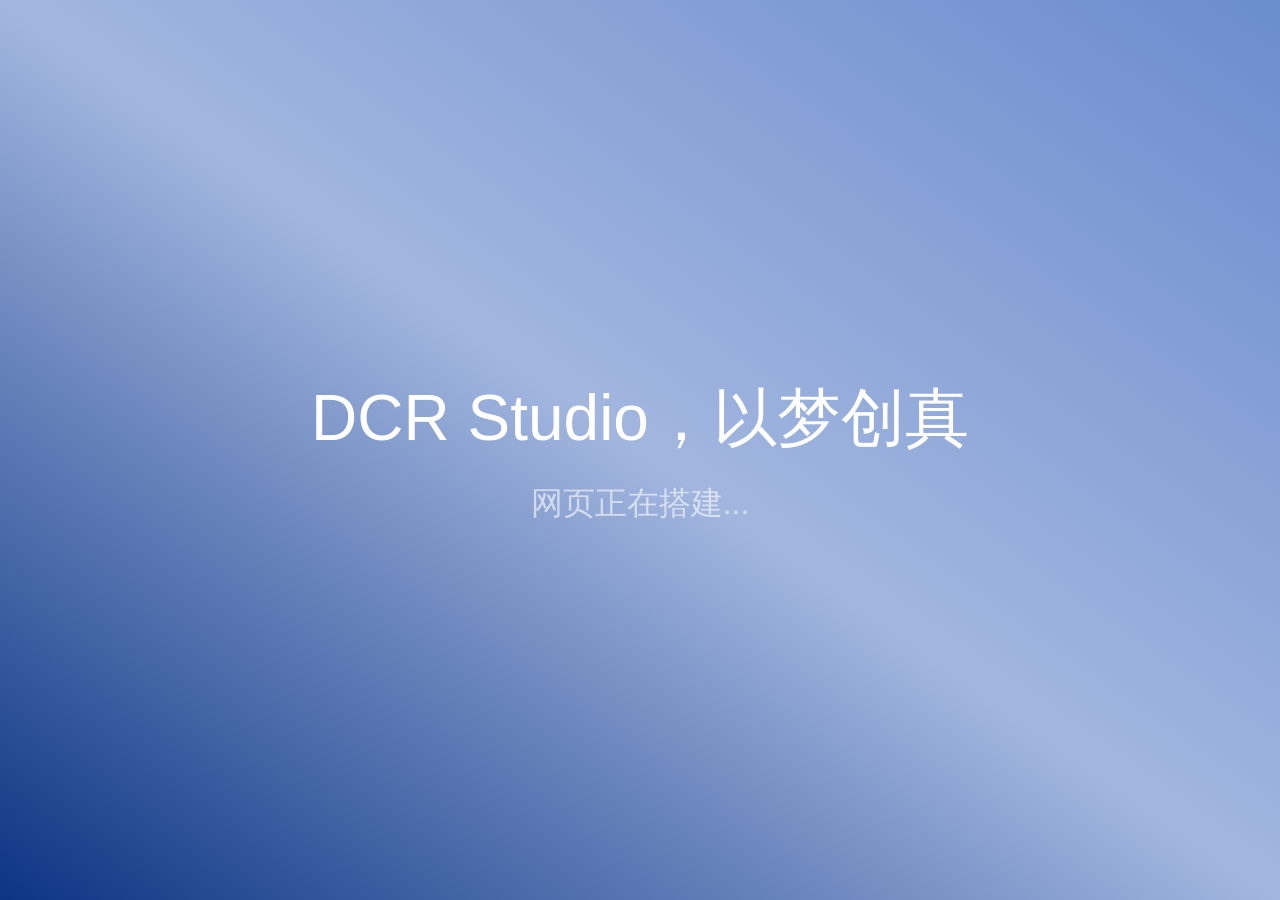
==== index.html @ bfe00c1b "[add] Initial Commit" ====
<!DOCTYPE html>
<html lang="zh-CN">
<head>
    <meta charset="UTF-8">
    <meta name="viewport" content="width=device-width, initial-scale=1.0">
    <title>DCR Studio</title>
    <link rel="stylesheet" href="./res/css/style.css">
</head>
<body>
    <div class="container">
        <span class="text">DCR Studio，以梦创真</span>
        <span class="subtext">网页正在搭建...</span>
    </div>
</body>
</html>
---- res/css/style.css ----
@font-face {
    font-family: 'ABH';
    src: url('../fonts/ABHT-B.otf') format('opentype');
}

@font-face {
    font-family: 'ABH-M';
    src: url('../fonts/ABTH-M.otf') format('opentype');
}

* {
    margin: 0;
    padding: 0;
    box-sizing: border-box;
}

html, body {
    width: 100%;
    height: 100%;
}

.container {
    width: 100%;
    height: 100vh;
    display: flex;
    flex-direction: column;
    justify-content: center;
    align-items: center;
    gap: 20px;
    background: linear-gradient(to top right, #0C3483,#A2B6DF,#6B8CCE);
}

.text {
    color: #FFFFFF;
    font-size: 64px;
    font-family: 'ABH', Arial, sans-serif;
}

.subtext {
  color: rgba(255, 255, 255, 0.6);
  font-size: 32px;
  font-family: "ABH-M", Arial, sans-serif;
}
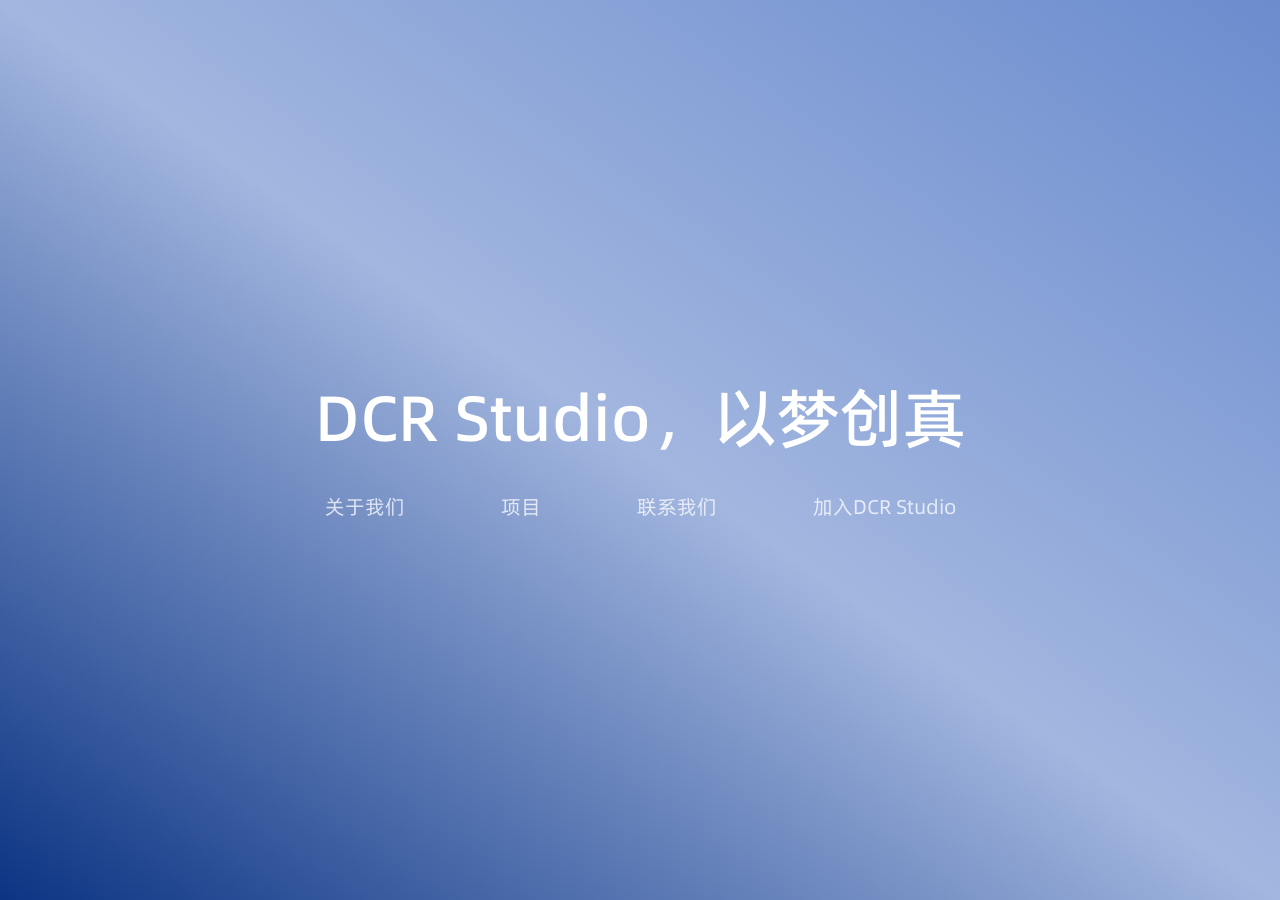
==== commit 9f8e8d1e: "[fix] modified fonts" ====
--- a/index.html
+++ b/index.html
@@ -4,12 +4,21 @@
     <meta charset="UTF-8">
     <meta name="viewport" content="width=device-width, initial-scale=1.0">
     <title>DCR Studio</title>
+    <link rel="stylesheet" href="./res/fonts/puhuiti-mid/result.css">
+    <link rel="stylesheet" href="./res/fonts/puhuiti-reg/result.css">
     <link rel="stylesheet" href="./res/css/style.css">
 </head>
 <body>
     <div class="container">
-        <span class="text">DCR Studio，以梦创真</span>
-        <span class="subtext">网页正在搭建...</span>
+        <div class="hero">
+            <span class="text">DCR Studio，以梦创真</span>
+            <div class="button-row" aria-label="站内导航">
+                <a href="#about" class="nav-button">关于我们</a>
+                <a href="#projects" class="nav-button">项目</a>
+                <a href="#contact" class="nav-button">联系我们</a>
+                <a href="#join" class="nav-button">加入DCR Studio</a>
+            </div>
+        </div>
     </div>
 </body>
 </html>
--- a/res/fonts/puhuiti-mid/result.css
+++ b/res/fonts/puhuiti-mid/result.css
@@ -0,0 +1,39 @@
+/* Generated By cn-font-split@7.6.6 https://www.npmjs.com/package/cn-font-split
+CreateTime: 2026-07-04T07:19:52.898+00:00;
+Macintosh en CopyrightNotice Copyright (c) 2020-2023 Alibaba (China) Co., Ltd. All rights reserved.
+Macintosh en FontFamilyName Alibaba PuHuiTi 3.0
+Macintosh en FontSubfamilyName 65 Medium
+Macintosh en UniqueFontID Hanyi Alibaba-PuHuiTi-3-65-Medium v3.01
+Macintosh en FullFontName Alibaba PuHuiTi 3 65 Medium
+Macintosh en VersionString Version 3.01
+Macintosh en PostScriptFontName AlibabaPuHuiTi_3_65_Medium
+Macintosh en Trademark Alibaba is a trademark of Alibaba Group Holding Limited.
+Macintosh en ManufacturerName Alibaba Design;Hanyi Fonts
+Macintosh en Description GB18030-2022 Level2
+Macintosh en TypographicFamilyName Alibaba PuHuiTi 3.0
+Macintosh en TypographicSubfamilyName 65 Medium
+Windows en CopyrightNotice Copyright © 2020-2023 Alibaba (China) Co., Ltd. All rights reserved.
+Windows en FontFamilyName Alibaba PuHuiTi 3.0 65 Medium
+Windows en FontSubfamilyName Regular
+Windows en UniqueFontID Hanyi Alibaba-PuHuiTi-3-65-Medium v3.01
+Windows en FullFontName Alibaba PuHuiTi 3 65 Medium 
+Windows en VersionString Version 3.01
+Windows en PostScriptFontName AlibabaPuHuiTi_3_65_Medium
+Windows en Trademark Alibaba is a trademark of Alibaba Group Holding Limited.
+Windows en ManufacturerName Alibaba Design;Hanyi Fonts
+Windows en DesignerName Alibaba Design
+Windows en Description GB18030-2022 Level2
+Windows en TypographicFamilyName Alibaba PuHuiTi 3.0
+Windows en TypographicSubfamilyName 65 Medium
+Windows zh CopyrightNotice © 2020-2023 阿里巴巴（中国）有限公司，版权所有
+Windows zh FontFamilyName 阿里巴巴普惠体 3.0 65 Medium
+Windows zh FontSubfamilyName Regular
+Windows zh FullFontName 阿里巴巴普惠体 3 65 Medium
+Windows zh Trademark 阿里巴巴、Alibaba是阿里巴巴集团在中国及其他国家或地区的商标或注册商标
+Windows zh ManufacturerName Alibaba Design；汉仪字库
+Windows zh Description GB18030-2022 实现级别2
+Windows zh TypographicFamilyName 阿里巴巴普惠体 3.0
+Windows zh TypographicSubfamilyName 65 Medium
+ */
+
+@font-face{font-family:"Alibaba PuHuiTi 3.0 65 Medium";src:local("Alibaba PuHuiTi 3.0 65 Medium"),url("./fe0da4c849c36a8dfc9201a2fbf87a91.woff2")format("woff2");font-style:normal;font-display:swap;font-weight:500;unicode-range:U+2CD0A,U+2CD8B,U+2CD8D,U+2CD8F-2CD90,U+2CD9F-2CDA0,U+2CDA8,U+2CDAD-2CDAE,U+2CDD5,U+2CE18,U+2CE1A,U+2CE23,U+2CE26,U+2CE2A,U+2CE7C,U+2CE88,U+2CE93;}@font-face{font-family:"Alibaba PuHuiTi 3.0 65 Medium";src:local("Alibaba PuHuiTi 3.0 65 Medium"),url("./f0ddeb15ff6d6e3dd3711c921fa8a365.woff2")format("woff2");font-style:normal;font-display:swap;font-weight:500;unicode-range:U+FE3B-FE40,U+FE49-FE4E,U+FE50-FE52,U+FE54-FE57,U+FE59-FE66,U+FE68-FE6B,U+20087,U+20089,U+200CC,U+20164,U+20676,U+20CD0,U+2139A,U+21413,U+215D7,U+2298F,U+235CB,U+23C97-23C98,U+23E23,U+241FE,U+249DB,U+24A7D,U+24AC9,U+25532,U+25562,U+255A8,U+25ED7,U+26221,U+2648D,U+26676,U+2677C,U+26B5C,U+26C21,U+27FF9,U+28408,U+28678,U+28695,U+287E0,U+28B49,U+28C47,U+28C4F,U+28C51,U+28C54,U+28E99,U+29F7E,U+29F83,U+29F8C,U+2A7DD,U+2A8FB,U+2A917,U+2AA30,U+2AA36,U+2AA58,U+2AFA2,U+2B127-2B128,U+2B137-2B138,U+2B1ED,U+2B300,U+2B363,U+2B36F,U+2B372,U+2B37D,U+2B404,U+2B410,U+2B413,U+2B461,U+2B4E7,U+2B4EF,U+2B4F6,U+2B4F9,U+2B50D-2B50E,U+2B536,U+2B5AE-2B5AF,U+2B5B3,U+2B5E7,U+2B5F4,U+2B61C-2B61D,U+2B626-2B628,U+2B62A,U+2B62C,U+2B695-2B696,U+2B6AD,U+2B6ED,U+2B7A9,U+2B7C5,U+2B7E6,U+2B7F9,U+2B7FC,U+2B806,U+2B80A,U+2B81C,U+2B8B8,U+2BAC7,U+2BB5F,U+2BB62,U+2BB7C,U+2BB83,U+2BC1B,U+2BD77,U+2BD87,U+2BDF7,U+2BE29,U+2C029-2C02A,U+2C0A9,U+2C0CA,U+2C1D5,U+2C1D9,U+2C1F9,U+2C27C,U+2C288,U+2C2A4,U+2C317,U+2C35B,U+2C361,U+2C364,U+2C488,U+2C494,U+2C497,U+2C542,U+2C613,U+2C618,U+2C621,U+2C629,U+2C62B-2C62D,U+2C62F,U+2C642,U+2C64A-2C64B,U+2C72C,U+2C72F,U+2C79F,U+2C7C1,U+2C7FD,U+2C8D9,U+2C8DE,U+2C8E1,U+2C8F3,U+2C907,U+2C90A,U+2C91D,U+2CA02,U+2CA0E,U+2CA7D,U+2CAA9,U+2CB29,U+2CB2D-2CB2E,U+2CB31,U+2CB38-2CB39,U+2CB3B,U+2CB3F,U+2CB41,U+2CB4A,U+2CB4E,U+2CB5A-2CB5B,U+2CB64,U+2CB69,U+2CB6C,U+2CB6F,U+2CB73,U+2CB76,U+2CB78,U+2CB7C,U+2CBB1,U+2CBBF-2CBC0,U+2CBCE,U+2CC56,U+2CC5F,U+2CCF5-2CCF6,U+2CCFD,U+2CCFF,U+2CD02-2CD03;}@font-face{font-family:"Alibaba PuHuiTi 3.0 65 Medium";src:local("Alibaba PuHuiTi 3.0 65 Medium"),url("./80f4eba93f5dee6e5efb33aa146539e7.woff2")format("woff2");font-style:normal;font-display:swap;font-weight:500;unicode-range:U+9EF6,U+9EF8,U+9EFA,U+9F00-9F08,U+9F0A,U+9F0C,U+9F0F,U+9F11-9F12,U+9F14-9F16,U+9F18,U+9F1A-9F1F,U+9F21,U+9F23-9F2B,U+9F2D-9F2E,U+9F30-9F33,U+9F35-9F36,U+9F38,U+9F3A,U+9F3C,U+9F3F-9F43,U+9F45-9F49,U+9F4C-9F4D,U+9F53,U+9F55-9F58,U+9F5A-9F5B,U+9F5D-9F5E,U+9F62-9F65,U+9F68-9F69,U+9F6B,U+9F6D-9F71,U+9F73-9F75,U+9F78-9F7E,U+9F81-9F82,U+9F8E-9F8F,U+9F91-9F93,U+9F96-9F98,U+9F9D-9F9E,U+9FA1-9FEF,U+FA0E-FA0F,U+FA11,U+FA13-FA14,U+FA1F,U+FA21,U+FA23-FA24,U+FA27-FA29,U+FE10-FE19,U+FE30-FE31,U+FE33-FE3A;}@font-face{font-family:"Alibaba PuHuiTi 3.0 65 Medium";src:local("Alibaba PuHuiTi 3.0 65 Medium"),url("./b30726be7192f937f1ca2a57c9c046e0.woff2")format("woff2");font-style:normal;font-display:swap;font-weight:500;unicode-range:U+9D90-9D92,U+9D94-9D97,U+9D99,U+9D9B-9DA4,U+9DA6-9DA8,U+9DAA-9DAE,U+9DB0-9DB3,U+9DB5-9DBA,U+9DBD-9DBF,U+9DC1,U+9DC3-9DD2,U+9DD4-9DD6,U+9DD8,U+9DDB-9DE4,U+9DE7-9DEE,U+9DF0-9DF1,U+9DF4-9DF7,U+9DFB-9E0B,U+9E0D-9E14,U+9E16-9E19,U+9E1C,U+9E24,U+9E27,U+9E2E,U+9E30,U+9E34,U+9E3B-9E3C,U+9E40,U+9E4D,U+9E50,U+9E52-9E54,U+9E56,U+9E59,U+9E5D,U+9E5F-9E62,U+9E65,U+9E6E-9E6F,U+9E72,U+9E74-9E78,U+9E7B,U+9E80-9E81,U+9E83-9E86,U+9E89-9E8A,U+9E8C-9E91,U+9E94-9E96,U+9E98-9E9C,U+9E9E,U+9EA0-9EA4,U+9EA7-9EA8,U+9EAA-9EB3,U+9EB5-9EB7,U+9EB9-9EBA,U+9EBF-9EC2,U+9EC5-9EC8,U+9ECA-9ECB,U+9ED0,U+9ED2-9ED3,U+9ED5-9ED7,U+9ED9-9EDA,U+9EE1,U+9EE3-9EE4,U+9EE6,U+9EEB-9EEE,U+9EF0-9EF1,U+9EF3,U+9EF5;}@font-face{font-family:"Alibaba PuHuiTi 3.0 65 Medium";src:local("Alibaba PuHuiTi 3.0 65 Medium"),url("./700228b8939da39b20bc80b5d2b4ac8d.woff2")format("woff2");font-style:normal;font-display:swap;font-weight:500;unicode-range:U+9C3D,U+9C3F-9C44,U+9C46-9C47,U+9C4A-9C51,U+9C53,U+9C55,U+9C59-9C5C,U+9C5E,U+9C60-9C66,U+9C68-9C6C,U+9C6E-9C76,U+9C79,U+9C7B,U+9C7D-9C7E,U+9C80,U+9C83-9C84,U+9C89-9C8A,U+9C8C,U+9C8F,U+9C93,U+9C96-9C99,U+9C9D,U+9CAA,U+9CAC,U+9CAF,U+9CB9,U+9CBE-9CC2,U+9CC8-9CC9,U+9CD1-9CD2,U+9CDA-9CDB,U+9CE0-9CE1,U+9CE3-9CE4,U+9CE6,U+9CE8,U+9CEA-9CF2,U+9CF5,U+9CF7-9D05,U+9D08,U+9D0A-9D14,U+9D16-9D1A,U+9D1C,U+9D1E,U+9D20-9D22,U+9D24-9D25,U+9D27,U+9D29-9D2E,U+9D31-9D3A,U+9D3C-9D3E,U+9D40-9D41,U+9D43-9D50,U+9D54-9D5B,U+9D5E-9D5F,U+9D62-9D69,U+9D6B,U+9D6D-9D6E,U+9D70-9D71,U+9D73-9D86,U+9D88,U+9D8A-9D8F;}@font-face{font-family:"Alibaba PuHuiTi 3.0 65 Medium";src:local("Alibaba PuHuiTi 3.0 65 Medium"),url("./4c2bf8b38216673ebd500a7e6fa5c6ea.woff2")format("woff2");font-style:normal;font-display:swap;font-weight:500;unicode-range:U+9B12,U+9B14-9B1E,U+9B20-9B21,U+9B24,U+9B26,U+9B28,U+9B2A-9B2D,U+9B30,U+9B33-9B3A,U+9B3D-9B40,U+9B46,U+9B4A-9B4C,U+9B50,U+9B52-9B53,U+9B55-9B57,U+9B59,U+9B5B-9B6E,U+9B70-9B73,U+9B75-9B76,U+9B78-9B80,U+9B82,U+9B84-9B8D,U+9B8F,U+9B93-9B99,U+9B9B-9B9D,U+9B9F-9BA9,U+9BAC,U+9BAF-9BBF,U+9BC2-9BC6,U+9BC8,U+9BCB-9BD3,U+9BD5,U+9BD8-9BDA,U+9BDC,U+9BDE-9BE0,U+9BE3,U+9BE5-9BE6,U+9BE9,U+9BEC-9BEF,U+9BF1-9BF3,U+9BF5-9BFC,U+9BFE,U+9C00-9C07,U+9C0A-9C0C,U+9C0E-9C11,U+9C14-9C1F,U+9C21-9C22,U+9C24,U+9C26-9C27,U+9C2A-9C2C,U+9C2E-9C30,U+9C34,U+9C36,U+9C38,U+9C3A,U+9C3C;}@font-face{font-family:"Alibaba PuHuiTi 3.0 65 Medium";src:local("Alibaba PuHuiTi 3.0 65 Medium"),url("./bccf6facd8a5192bc6c82842bdbefa71.woff2")format("woff2");font-style:normal;font-display:swap;font-weight:500;unicode-range:U+99B2,U+99B5-99C0,U+99C2-99CF,U+99D3,U+99D6-99D7,U+99DA,U+99DC,U+99DE,U+99E0-99E1,U+99E3-99EC,U+99EE-99F0,U+99F2-99FE,U+9A00,U+9A02-9A04,U+9A06-9A0C,U+9A10-9A15,U+9A17-9A18,U+9A1A-9A2A,U+9A2C,U+9A2F,U+9A31-9A35,U+9A39-9A3D,U+9A3F,U+9A46-9A49,U+9A4B-9A4C,U+9A4E,U+9A50-9A54,U+9A56,U+9A58-9A59,U+9A5C-9A5E,U+9A60-9A61,U+9A63,U+9A66-9A69,U+9A6B,U+9A72,U+9A83,U+9A89,U+9A8D-9A8E,U+9A94-9A95,U+9A99,U+9AA6,U+9AA9-9AAE,U+9AB2-9AB5,U+9AB9,U+9ABB,U+9ABD-9ABF,U+9AC3-9AC4,U+9AC6-9ACA,U+9ACD-9ACE,U+9AD0,U+9AD7,U+9AD9-9ADE,U+9AE0,U+9AE2-9AE5,U+9AE7-9AEA,U+9AEC,U+9AEE,U+9AF0-9AF8,U+9AFA,U+9AFC-9B02,U+9B04-9B07,U+9B09-9B0E,U+9B10-9B11;}@font-face{font-family:"Alibaba PuHuiTi 3.0 65 Medium";src:local("Alibaba PuHuiTi 3.0 65 Medium"),url("./15256eaf8ebf578d02d896df12a3e1bc.woff2")format("woff2");font-style:normal;font-display:swap;font-weight:500;unicode-range:U+9815-9816,U+9819-981B,U+981D-9820,U+9822-9823,U+9825,U+9827-982C,U+982E-982F,U+9831-9836,U+983A,U+983C-9845,U+9847-984B,U+9850-9852,U+9854-9857,U+985A,U+985C-985D,U+985F-9861,U+9863-9864,U+9866,U+9868-986A,U+986D-986E,U+9872,U+988B,U+988E,U+9892,U+9895,U+9899,U+98A3,U+98A9-98AD,U+98B0-98B5,U+98B7-98BB,U+98BD-98C3,U+98C5,U+98C7,U+98C9-98CD,U+98CF-98D0,U+98D4,U+98D6-98D7,U+98DC-98DD,U+98E1,U+98E3-98E6,U+98EC,U+98EE,U+98F0-98F1,U+98F3,U+98F5-98FB,U+98FF-9902,U+9904,U+9906-9907,U+990B,U+990E-990F,U+9914-9917,U+9919,U+991C-991D,U+991F-9920,U+9922-9927,U+9929-992D,U+992F-9930,U+9932,U+9934-9936,U+9938-993B,U+993D,U+9940-9942,U+9944,U+9946-9947,U+994D-9951,U+9953,U+9956,U+9958-995B,U+995D,U+995F-9961,U+9964,U+9966,U+9973,U+9978-9979,U+997B,U+997E,U+9982-9983,U+9989,U+998C,U+998E,U+999A-99A4,U+99A6-99A7,U+99A9-99AB,U+99AF-99B0;}@font-face{font-family:"Alibaba PuHuiTi 3.0 65 Medium";src:local("Alibaba PuHuiTi 3.0 65 Medium"),url("./ad28e42911093963da45f993711d81bd.woff2")format("woff2");font-style:normal;font-display:swap;font-weight:500;unicode-range:U+96B5,U+96B7,U+96BA-96BB,U+96BF,U+96C2-96C3,U+96C8,U+96CA,U+96D0-96D1,U+96D3-96D4,U+96D7-96D8,U+96DA,U+96DD,U+96DF,U+96E1,U+96E4-96E7,U+96EB-96EE,U+96F0-96F1,U+96F4-96F5,U+96F8,U+96FA,U+96FC-96FD,U+96FF,U+9702-9703,U+9705,U+970A-970C,U+9710-9712,U+9714-9715,U+9717-971B,U+971D,U+971F-9726,U+9728-9729,U+972B-972C,U+972E-972F,U+9731,U+9733-9737,U+973A-973C,U+973F-9741,U+9743,U+9745-9747,U+9749-9751,U+9754-9755,U+9757-9758,U+975D,U+975F,U+9763-9764,U+9767,U+976A-9772,U+9775,U+9777-977B,U+977D-9784,U+9786-978A,U+978C,U+978E,U+9790,U+9793,U+9795-9797,U+9799-979C,U+979E-979F,U+97A1-97A2,U+97A4-97AA,U+97AC,U+97AE,U+97B0-97B1,U+97B3,U+97B5-97BC,U+97BE-97C2,U+97C4-97C8,U+97CA,U+97CD-97D2,U+97D4-97D8,U+97DA-97DB,U+97DF-97E5,U+97E8,U+97EE-97F2,U+97F4,U+97F7-97FA,U+97FC-97FE,U+9800,U+9804,U+9809,U+980B,U+980D,U+9814;}@font-face{font-family:"Alibaba PuHuiTi 3.0 65 Medium";src:local("Alibaba PuHuiTi 3.0 65 Medium"),url("./a2f093672e6bde3fd5c14dec6f78433b.woff2")format("woff2");font-style:normal;font-display:swap;font-weight:500;unicode-range:U+944B,U+944D-9450,U+9452-9453,U+9455-945F,U+9461-9462,U+9464,U+9466-946A,U+946C,U+946E-946F,U+9471,U+9473-9476,U+9478,U+947A-947B,U+9480,U+9482-9484,U+9491,U+9496,U+9498,U+94C7,U+94CF,U+94D3-94D4,U+94DA,U+94E6,U+94FB,U+951C,U+9520,U+9527,U+9533,U+953D,U+9543,U+9548,U+954B,U+9555,U+955A,U+9560,U+956E,U+9574-9575,U+9578-957E,U+9581,U+9584-9585,U+9587-9588,U+958A,U+958D,U+9590-9591,U+9595-9597,U+9599-95A0,U+95A2,U+95A4,U+95A6-95A7,U+95AA,U+95AE-95B0,U+95B2-95B5,U+95B7-95B8,U+95BA,U+95C0-95C2,U+95C4-95C7,U+95C9,U+95CD-95CF,U+95D1-95D3,U+95D7-95DB,U+95DD,U+95DF-95E0,U+95E3-95E4,U+95E6-95E7,U+95EC,U+95FF,U+9607,U+9613,U+9618,U+961B,U+961E,U+9620,U+9623-9629,U+962B-962D,U+962F-9630,U+9637-963A,U+963E,U+9641,U+9643,U+964A,U+964E-964F,U+9651-9653,U+9656-9657,U+9659-965A,U+965C,U+965E,U+9660,U+9665-9666,U+966B,U+966D-966F,U+9671,U+9679-967C,U+967E-9684,U+9687,U+968C,U+9691-9693,U+9696,U+969A,U+969D-96A6,U+96A9,U+96AB-96AF,U+96B2;}@font-face{font-family:"Alibaba PuHuiTi 3.0 65 Medium";src:local("Alibaba PuHuiTi 3.0 65 Medium"),url("./c297d212a8bdabe43c3b5e2e0e3ef943.woff2")format("woff2");font-style:normal;font-display:swap;font-weight:500;unicode-range:U+9311,U+9313-9314,U+9316-9317,U+931C-931E,U+9321,U+9323-9325,U+9327,U+9329-932A,U+932C-932D,U+9330-9332,U+9334-9337,U+9339-933D,U+933F,U+9342,U+9344-9345,U+9348-934A,U+934C,U+934E-9353,U+9355-9357,U+9359-935A,U+935C-9363,U+9366-9368,U+936B,U+936D-936F,U+9371-9374,U+9377-9379,U+937B-937D,U+937F-9381,U+9383,U+9385-9386,U+9388-9389,U+938B-938E,U+9390-9395,U+9397,U+9399-93A1,U+93A4-93A5,U+93A8,U+93AB,U+93AD,U+93AF,U+93B1-93B2,U+93B4,U+93B6-93BE,U+93C0-93C2,U+93C4-93C6,U+93C9,U+93CB,U+93CE-93D0,U+93D2-93D5,U+93D9-93DB,U+93E0,U+93E3,U+93E5-93E7,U+93E9-93F4,U+93F6,U+93F8,U+93FA-93FC,U+93FE-9402,U+9404-940A,U+940C-940F,U+9411,U+9415-9418,U+941A-941F,U+9421-9425,U+9429-942A,U+942C-942D,U+942F-9431,U+9434,U+9436-9437,U+9439,U+943B-943D,U+9440-9443,U+9445-9449;}@font-face{font-family:"Alibaba PuHuiTi 3.0 65 Medium";src:local("Alibaba PuHuiTi 3.0 65 Medium"),url("./5f0deec2e1d921a8b9c79744a1ee9a29.woff2")format("woff2");font-style:normal;font-display:swap;font-weight:500;unicode-range:U+91B7-91B9,U+91BB-91BF,U+91C2,U+91C4,U+91C6,U+91C8,U+91D6,U+91DA-91DB,U+91DE-91E2,U+91E5-91E6,U+91E8,U+91EA-91F4,U+91F6,U+91F8,U+91FB-91FF,U+9202-9203,U+9205-9207,U+920A-920C,U+920E-920F,U+9212-9213,U+9216-921D,U+921F-9222,U+9224,U+9228-922D,U+922F,U+9231-9232,U+9235-9236,U+923B-923C,U+9241-9244,U+9246-9247,U+924A-924C,U+924E-9250,U+9252-9254,U+9256,U+9258-9259,U+925C-925D,U+925F-9261,U+9263,U+9265,U+9267-926B,U+926E-9273,U+9275-9277,U+9279,U+927C-927E,U+9281-9282,U+9284,U+9286-928D,U+928F-9290,U+9292,U+9294-9295,U+9297,U+9299,U+929B,U+929D-929F,U+92A1-92A2,U+92A4,U+92A7,U+92AD,U+92AF-92B0,U+92B2,U+92B4-92B6,U+92B8-92BA,U+92BD-92C0,U+92C2,U+92C4,U+92C6,U+92C9-92CB,U+92CD-92CE,U+92D0-92D1,U+92D3-92DC,U+92DE,U+92E0-92E2,U+92E7,U+92E9,U+92EB-92ED,U+92F2-92F5,U+92F7,U+92F9-92FB,U+92FD-9300,U+9302-9303,U+9305,U+9309-930F;}@font-face{font-family:"Alibaba PuHuiTi 3.0 65 Medium";src:local("Alibaba PuHuiTi 3.0 65 Medium"),url("./07b52f41963afe61d3e4b91c76cf8fad.woff2")format("woff2");font-style:normal;font-display:swap;font-weight:500;unicode-range:U+9007-9008,U+900C,U+900E,U+9013,U+9018,U+901C,U+9024-9025,U+9027-902C,U+9030-9031,U+9033-9034,U+9037,U+9039-903A,U+903D,U+903F-9040,U+9043,U+9045-9046,U+9048-9049,U+904C,U+9056,U+905A,U+905D,U+905F,U+9061,U+9064,U+9066-9067,U+906A-906C,U+906F-9071,U+9073,U+9076,U+9079,U+907B,U+907E,U+9085-9086,U+9089,U+908C-908E,U+9092,U+9094,U+9096,U+9098,U+909A,U+909C,U+909E-90A0,U+90A4-90A5,U+90A7-90A9,U+90AB,U+90AD,U+90B2,U+90B7,U+90BC-90BD,U+90BF-90C0,U+90C2-90C3,U+90C6,U+90C8-90C9,U+90CB-90CD,U+90D2,U+90D4-90D6,U+90D8-90DA,U+90DE,U+90E0,U+90E3-90E5,U+90E9-90EA,U+90EC,U+90EE,U+90F0-90F3,U+90F6-90F7,U+90F9-90FC,U+90FF-9101,U+9103,U+9105,U+9107-9108,U+910A-9111,U+9113,U+9115,U+9117-9118,U+911A-911D,U+911F-9121,U+9124-9126,U+9128-912C,U+912E,U+9133,U+9135,U+9137-9138,U+913B-9142,U+9144-9145,U+9147,U+9151,U+9153-9156,U+9158-9159,U+915B-915C,U+915F-9160,U+9166-9168,U+916B,U+916D,U+9173,U+917A-917C,U+9180-9182,U+9184,U+9186,U+9188,U+918A,U+918E-918F,U+9193-9199,U+919D,U+919F-91A1,U+91A4-91A9,U+91B0-91B3,U+91B6;}@font-face{font-family:"Alibaba PuHuiTi 3.0 65 Medium";src:local("Alibaba PuHuiTi 3.0 65 Medium"),url("./82ab59eb292a697f70346bb8cf2c2596.woff2")format("woff2");font-style:normal;font-display:swap;font-weight:500;unicode-range:U+8E6B,U+8E6E,U+8E71,U+8E73,U+8E75,U+8E77-8E79,U+8E7B,U+8E7D-8E7E,U+8E80,U+8E82-8E84,U+8E86,U+8E88,U+8E8C,U+8E8E,U+8E96-8E99,U+8E9B,U+8E9D,U+8E9F-8EA0,U+8EA2-8EA4,U+8EA7-8EA9,U+8EAD-8EAE,U+8EB0-8EB1,U+8EB3-8EB9,U+8EBB-8EBF,U+8EC1-8EC9,U+8ECF-8ED1,U+8ED3,U+8ED5-8EDA,U+8EDC-8EDE,U+8EE0-8EE3,U+8EE5-8EEA,U+8EEC-8EF1,U+8EF3-8EF7,U+8EFD,U+8EFF-8F02,U+8F04,U+8F06,U+8F08,U+8F0B-8F11,U+8F13,U+8F16-8F1A,U+8F20-8F24,U+8F27-8F28,U+8F2B-8F2E,U+8F30-8F32,U+8F34-8F37,U+8F39-8F3A,U+8F3C-8F3D,U+8F40-8F41,U+8F43,U+8F47-8F48,U+8F4A-8F4C,U+8F4F-8F53,U+8F55-8F5E,U+8F60,U+8F63,U+8F65,U+8F6A,U+8F80,U+8F8C,U+8F92,U+8F9D,U+8FA0-8FA2,U+8FA4-8FA5,U+8FA7,U+8FAA,U+8FAC,U+8FB3-8FB5,U+8FB7-8FB8,U+8FBA-8FBC,U+8FBF-8FC0,U+8FC3,U+8FC6,U+8FC9-8FCD,U+8FCF,U+8FD2,U+8FD6-8FD7,U+8FDA,U+8FE0-8FE1,U+8FE3,U+8FE7,U+8FEC,U+8FEF,U+8FF1-8FF2,U+8FF4-8FF6,U+8FFA-8FFC,U+8FFE-8FFF;}@font-face{font-family:"Alibaba PuHuiTi 3.0 65 Medium";src:local("Alibaba PuHuiTi 3.0 65 Medium"),url("./004e72b5d0db8b5d825c6520e001409b.woff2")format("woff2");font-style:normal;font-display:swap;font-weight:500;unicode-range:U+8CCB-8CD0,U+8CD4,U+8CD6-8CD9,U+8CDB,U+8CDD,U+8CDF,U+8CE5,U+8CE8-8CE9,U+8CEB,U+8CEE-8CF3,U+8CF5-8CF9,U+8CFF-8D03,U+8D06-8D07,U+8D09,U+8D0B-8D0C,U+8D0E,U+8D11-8D12,U+8D14-8D15,U+8D18-8D1A,U+8D1C,U+8D20,U+8D51-8D52,U+8D57,U+8D5F,U+8D65,U+8D68-8D6A,U+8D6C,U+8D6E-8D6F,U+8D71-8D72,U+8D78-8D80,U+8D82-8D83,U+8D86-8D89,U+8D8C-8D90,U+8D92-8D93,U+8D96-8D98,U+8D9A-8D9E,U+8DA0-8DA2,U+8DA4-8DA7,U+8DA9-8DB0,U+8DB6-8DB7,U+8DB9,U+8DBB,U+8DBD,U+8DC0-8DC2,U+8DC5,U+8DC7-8DCA,U+8DCD,U+8DD0,U+8DD2-8DD5,U+8DD8-8DD9,U+8DDC,U+8DE0,U+8DE2,U+8DE5-8DE7,U+8DE9,U+8DED-8DEE,U+8DF0-8DF2,U+8DF4,U+8DF6,U+8DFC,U+8DFE-8E04,U+8E06-8E08,U+8E0B,U+8E0D-8E0E,U+8E11-8E13,U+8E15-8E1C,U+8E20-8E21,U+8E24-8E28,U+8E2B,U+8E2D,U+8E30,U+8E32-8E34,U+8E36-8E38,U+8E3B-8E3C,U+8E3E-8E3F,U+8E43,U+8E45-8E46,U+8E4D-8E50,U+8E53-8E54,U+8E56-8E58,U+8E5A-8E5F,U+8E61-8E62,U+8E65,U+8E67-8E68,U+8E6A;}@font-face{font-family:"Alibaba PuHuiTi 3.0 65 Medium";src:local("Alibaba PuHuiTi 3.0 65 Medium"),url("./c6db850c72cd901e59278420807057a7.woff2")format("woff2");font-style:normal;font-display:swap;font-weight:500;unicode-range:U+8AF2,U+8AF4-8AF5,U+8AF9,U+8AFB,U+8AFD,U+8AFF,U+8B03,U+8B06,U+8B08-8B09,U+8B0B-8B0D,U+8B0F,U+8B11-8B13,U+8B15,U+8B18,U+8B1A,U+8B1C,U+8B1E-8B1F,U+8B21-8B25,U+8B27,U+8B29-8B2A,U+8B2D-8B32,U+8B34-8B38,U+8B3A-8B3D,U+8B3F-8B40,U+8B42-8B48,U+8B4A-8B4D,U+8B50-8B55,U+8B57,U+8B5B,U+8B5D-8B65,U+8B67-8B6A,U+8B6D-8B6E,U+8B71-8B73,U+8B75-8B76,U+8B78-8B7C,U+8B7F,U+8B81-8B89,U+8B8B-8B8D,U+8B8F-8B91,U+8B94,U+8B97-8B9B,U+8B9D,U+8B9F,U+8BAC,U+8BB1,U+8BBB,U+8BC7,U+8BD0,U+8BEA,U+8C09,U+8C1E,U+8C38-8C40,U+8C42-8C45,U+8C4A-8C4B,U+8C4D,U+8C4F,U+8C51-8C53,U+8C56-8C59,U+8C5B-8C60,U+8C63-8C69,U+8C6D-8C72,U+8C74-8C77,U+8C7B-8C81,U+8C83-8C84,U+8C86-8C88,U+8C8B,U+8C8D-8C92,U+8C95-8C97,U+8C99-8C9C,U+8C9F,U+8CA3-8CA6,U+8CAD-8CAE,U+8CB1,U+8CB5,U+8CB9,U+8CBE,U+8CC6,U+8CC9;}@font-face{font-family:"Alibaba PuHuiTi 3.0 65 Medium";src:local("Alibaba PuHuiTi 3.0 65 Medium"),url("./7ecd654fc406ca02968a29cd348d6eb9.woff2")format("woff2");font-style:normal;font-display:swap;font-weight:500;unicode-range:U+8988-898A,U+898C-898E,U+8990-8992,U+8994-8995,U+8997,U+8999-89A0,U+89A2-89A5,U+89A7-89A9,U+89AB,U+89AD-89AE,U+89B0-89B1,U+89B3-89B6,U+89B8-89B9,U+89BB-89BC,U+89BE,U+89C3,U+89CD,U+89D3-89D5,U+89D7-89D9,U+89DB,U+89DD,U+89DF-89E2,U+89E4,U+89E7-89EA,U+89EC-89EE,U+89F0-89F2,U+89F5,U+89F7,U+89F9-89FF,U+8A04-8A06,U+8A09,U+8A0B,U+8A0D,U+8A0F,U+8A11-8A12,U+8A14,U+8A19-8A1A,U+8A1C,U+8A1E,U+8A20-8A22,U+8A24,U+8A26-8A29,U+8A2B-8A2C,U+8A2E-8A30,U+8A32-8A33,U+8A35,U+8A37-8A39,U+8A3B-8A3D,U+8A3F-8A40,U+8A42-8A45,U+8A47,U+8A49-8A4D,U+8A4F,U+8A51,U+8A53,U+8A56-8A57,U+8A59-8A5A,U+8A5C-8A5D,U+8A5F,U+8A64-8A65,U+8A67-8A68,U+8A6A,U+8A6F,U+8A74,U+8A76-8A78,U+8A7A-8A7B,U+8A7D-8A7E,U+8A80-8A83,U+8A88,U+8A8B-8A8C,U+8A8E-8A90,U+8A94,U+8A96-8A97,U+8A99,U+8A9B-8A9D,U+8A9F,U+8AA2,U+8AA7,U+8AA9,U+8AAB-8AAF,U+8AB1,U+8AB3-8AB5,U+8AB7-8AB8,U+8ABA-8ABB,U+8ABD-8ABE,U+8AC0-8AC1,U+8AC3,U+8AC5-8AC6,U+8AC8,U+8ACA,U+8ACC,U+8ACE,U+8AD0,U+8AD3-8AD5,U+8AD8-8ADA,U+8ADD,U+8ADF-8AE0,U+8AE3,U+8AE5,U+8AE8-8AEA,U+8AEC,U+8AEF-8AF0;}@font-face{font-family:"Alibaba PuHuiTi 3.0 65 Medium";src:local("Alibaba PuHuiTi 3.0 65 Medium"),url("./338e507f1d2087f821d83a7b473be398.woff2")format("woff2");font-style:normal;font-display:swap;font-weight:500;unicode-range:U+884E-8852,U+8855-8856,U+8858,U+885A,U+885C,U+885E-8860,U+8866-8867,U+886A,U+886D,U+886F,U+8871,U+8873-8876,U+8878-887C,U+8880,U+8883,U+8886-8887,U+8889-888A,U+888C,U+888E-8891,U+8893-8895,U+8897-889B,U+889D,U+889F-88A1,U+88A3,U+88A5-88AA,U+88AC,U+88AE-88B0,U+88B2-88B6,U+88B8-88BB,U+88BD-88C0,U+88C3-88C4,U+88C7-88C8,U+88CA-88CD,U+88D0-88D1,U+88D3,U+88D6-88D7,U+88DA-88DB,U+88DE,U+88E0-88E1,U+88E6-88E7,U+88E9-88EF,U+88F2,U+88F5-88F7,U+88FA-88FB,U+88FD,U+88FF-8901,U+8903-8909,U+890B-890F,U+8911,U+8914-8918,U+891C-8920,U+8922-8924,U+8926-8929,U+892C-892F,U+8931,U+8935,U+8937,U+8939-893A,U+893C-8940,U+8942-8943,U+8945-8948,U+894A-8955,U+8957-895C,U+8961-8963,U+8965,U+8967-8969,U+896B-896E,U+8970-8971,U+8973-897A,U+897C-897E,U+8980,U+8982,U+8984-8985,U+8987;}@font-face{font-family:"Alibaba PuHuiTi 3.0 65 Medium";src:local("Alibaba PuHuiTi 3.0 65 Medium"),url("./e587e6c934f93f7d8ecf9c4346c1515b.woff2")format("woff2");font-style:normal;font-display:swap;font-weight:500;unicode-range:U+86FD,U+86FF,U+8701,U+8704-8705,U+870B-870C,U+870E-8711,U+8714,U+8716,U+8719,U+871B,U+871D,U+871F-8720,U+8724,U+8726-8728,U+872A-872D,U+872F-8730,U+8732-8733,U+8735-8736,U+8738-873A,U+873C-873D,U+8740-8746,U+874A-874B,U+874D,U+874F-8752,U+8754,U+8756,U+8758,U+875A-875E,U+8761-8762,U+8767,U+8769-876D,U+876F,U+8771-8773,U+8775,U+8777,U+8779-877A,U+877F-8781,U+8786-8787,U+8789-878A,U+878C,U+878E-8792,U+8794-8796,U+8798-879D,U+87A0-87A1,U+87A3-87A7,U+87A9-87AA,U+87AE,U+87B0-87B2,U+87B4,U+87B6-87B9,U+87BC,U+87BE-87BF,U+87C1-87C3,U+87C5,U+87C7,U+87C9,U+87CC-87CD,U+87CF-87D0,U+87D4-87DA,U+87DC-87DF,U+87E1-87E2,U+87E4,U+87E6-87E9,U+87EB,U+87ED,U+87F0-87F1,U+87F3-87F5,U+87F7-87F8,U+87FA,U+87FC-87FD,U+87FF-8802,U+8804,U+8807-8809,U+880B-880C,U+880E-880F,U+8812,U+8817-881A,U+881C-881E,U+8820,U+8824-8830,U+8833-8835,U+8837-8838,U+883A,U+883D-883F,U+8841-8843,U+8847-884B;}@font-face{font-family:"Alibaba PuHuiTi 3.0 65 Medium";src:local("Alibaba PuHuiTi 3.0 65 Medium"),url("./df754969ebf6edff8c6716e4be1500c1.woff2")format("woff2");font-style:normal;font-display:swap;font-weight:500;unicode-range:U+85B4-85B6,U+85B8,U+85BB-85C0,U+85C2-85C8,U+85CA-85CC,U+85D1-85D2,U+85D4,U+85D6-85DB,U+85DE-85E3,U+85E6-85E8,U+85EB-85F5,U+85F7-85F8,U+85FC-85FE,U+8600-8603,U+8608-8609,U+860C-8610,U+8612-8615,U+8617-8619,U+861B-861D,U+861F-8621,U+8623-8626,U+8628,U+862A-862C,U+862E-8637,U+8639,U+863B,U+863D-863E,U+8640-864C,U+8652-8653,U+8656-8659,U+865D,U+8660-8661,U+8663-8666,U+8668-866A,U+866D,U+8670,U+8672-8678,U+8683-8689,U+868E-8692,U+8694,U+8696-869B,U+869E-86A2,U+86A5-86A6,U+86AB,U+86AD-86AE,U+86B2-86B3,U+86B7-86B9,U+86BB-86BF,U+86C1-86C3,U+86C5,U+86C8,U+86CC-86CD,U+86D2-86D3,U+86D5-86D7,U+86DA,U+86DC-86DD,U+86E0-86E3,U+86E5-86E8,U+86EA-86EC,U+86EF,U+86F5-86F7,U+86FC;}@font-face{font-family:"Alibaba PuHuiTi 3.0 65 Medium";src:local("Alibaba PuHuiTi 3.0 65 Medium"),url("./03cd67f683e1d94a5c74b9b8d8b7f791.woff2")format("woff2");font-style:normal;font-display:swap;font-weight:500;unicode-range:U+846A,U+846E-8470,U+8472,U+8474,U+8479,U+847B-8481,U+8483-8486,U+848A,U+848D,U+848F-8493,U+8495-8496,U+8498,U+849A-849B,U+849D,U+849F-84A0,U+84A2-84AE,U+84B0-84B1,U+84B3,U+84B5-84B7,U+84BB,U+84BE,U+84C2-84C3,U+84C5-84C8,U+84CC,U+84CE-84CF,U+84D2,U+84D4-84D5,U+84D7-84DC,U+84DE,U+84E1-84E2,U+84E4,U+84E7-84EB,U+84ED,U+84F1-84F3,U+84F5-84FB,U+84FE,U+8500-850B,U+850D-8510,U+8512,U+8514-8516,U+8518-8519,U+851B-851D,U+8520,U+8522,U+8524,U+8527-852A,U+852E-8536,U+853E-8540,U+8542,U+8544-8545,U+8547,U+854B-854D,U+854F-8551,U+8553-8554,U+8557,U+855A-855D,U+855F-8561,U+8563,U+8565-8567,U+856B-856C,U+856E-8571,U+8573,U+8575-8576,U+8578,U+857C-857D,U+857F-8583,U+8586,U+8589,U+858B,U+858D-858E,U+8590-8593,U+8595-859A,U+859D-859E,U+85A0-85A3,U+85A5,U+85A7,U+85AB-85AD,U+85B1-85B3;}@font-face{font-family:"Alibaba PuHuiTi 3.0 65 Medium";src:local("Alibaba PuHuiTi 3.0 65 Medium"),url("./6016b81a6005b5151521ca1fcf99fd39.woff2")format("woff2");font-style:normal;font-display:swap;font-weight:500;unicode-range:U+82EE,U+82F0,U+82F2-82F3,U+82F5-82F6,U+82F8,U+82FA,U+82FC-8300,U+830A-830B,U+830D,U+8310,U+8312-8313,U+8316,U+8318-8319,U+831D-8326,U+8329-832A,U+832E,U+8330,U+8337,U+833B,U+833D-833F,U+8341-8342,U+8344-8345,U+8348,U+834B-834E,U+8353,U+8355-8359,U+835D,U+8362,U+8370-8376,U+8379-837A,U+837E-8384,U+8387-8388,U+838B-838D,U+838F-8391,U+8394-8395,U+8397,U+8399-839A,U+839D,U+839F,U+83A1,U+83A3-83A6,U+83AC-83AF,U+83B5,U+83BB,U+83BE-83BF,U+83C2-83C4,U+83C6,U+83C8-83C9,U+83CB,U+83CD-83CE,U+83D0-83D3,U+83D5,U+83D7,U+83D9-83DB,U+83DE,U+83E2-83E4,U+83E6-83E8,U+83EB-83EE,U+83F3-83F7,U+83FA-83FC,U+83FE-8400,U+8402,U+8405,U+8408-8409,U+8410,U+8412-8417,U+8419-841B,U+841E-8423,U+8429-842B,U+842D-8430,U+8432-8434,U+8436-8437,U+8439-843B,U+843E-8445,U+8447-8448,U+844A-8450,U+8453-8456,U+8458,U+845D-8460,U+8462,U+8465,U+8467-8468;}@font-face{font-family:"Alibaba PuHuiTi 3.0 65 Medium";src:local("Alibaba PuHuiTi 3.0 65 Medium"),url("./fdcbea03ed66c2818d6c7d195b97074e.woff2")format("woff2");font-style:normal;font-display:swap;font-weight:500;unicode-range:U+814D,U+814F,U+8152,U+8157-8158,U+815B-815F,U+8162-8164,U+8168,U+816A,U+816C,U+816F,U+8172,U+8175-8177,U+8181,U+8184-8187,U+8189,U+818B-818E,U+8190,U+8192-8197,U+8199,U+819E-819F,U+81A1-81A2,U+81A4-81A5,U+81A7,U+81AB-81B2,U+81B4-81B9,U+81BC,U+81C4-81C5,U+81C7-81C8,U+81CB,U+81CE,U+81D0-81D7,U+81D9,U+81DB-81DF,U+81E1-81E2,U+81E4,U+81E6,U+81E9,U+81EB,U+81EE-81F2,U+81F5-81F9,U+81FD,U+81FF,U+8203,U+820B,U+820E-820F,U+8211,U+8213,U+8215-821A,U+821D,U+8220,U+8224-8227,U+8229,U+822E,U+8232,U+823A,U+823C-823D,U+823F-8243,U+8245-8246,U+8248,U+824A,U+824C-824E,U+8250-8257,U+825B-825E,U+8260-8263,U+8265,U+8267,U+8269-826A,U+826C-826D,U+8275-8278,U+827B-827C,U+8280-8281,U+8283,U+8285-8287,U+8289,U+828C,U+8290,U+8293-8296,U+829A-829B,U+829E,U+82A0,U+82A2-82A3,U+82A7,U+82B2,U+82B5-82B6,U+82BA,U+82BC,U+82BF-82C0,U+82C2-82C3,U+82C5-82C6,U+82C9,U+82D0,U+82D6,U+82D9-82DA,U+82DD,U+82E2,U+82E8-82EA,U+82EC-82ED;}@font-face{font-family:"Alibaba PuHuiTi 3.0 65 Medium";src:local("Alibaba PuHuiTi 3.0 65 Medium"),url("./349a2ff7d9163ea1ac62165e9c45f939.woff2")format("woff2");font-style:normal;font-display:swap;font-weight:500;unicode-range:U+7FBA-7FBB,U+7FBE,U+7FC0,U+7FC2-7FC4,U+7FC6-7FC9,U+7FCB,U+7FCD,U+7FCF-7FD1,U+7FD3,U+7FD6-7FD7,U+7FD9-7FDE,U+7FE2-7FE4,U+7FE7-7FE8,U+7FEA-7FED,U+7FEF,U+7FF2,U+7FF4-7FF8,U+7FFA,U+7FFD-7FFF,U+8002,U+8007-800A,U+800E-800F,U+8011,U+8013,U+801A-801B,U+801D-801F,U+8021,U+8023-8024,U+802B,U+802D,U+802F-8030,U+8032,U+8034,U+8039-803A,U+803C,U+803E,U+8040-8041,U+8044-8045,U+8047-8049,U+804E-8051,U+8053,U+8055,U+8057,U+8059,U+805B-805D,U+805F-8068,U+806B-806E,U+8074,U+8078,U+807A-807C,U+8081-8082,U+8088,U+808A,U+808D-8092,U+8094-8095,U+8097,U+8099,U+809E,U+80A3,U+80A6-80A8,U+80AC,U+80B0,U+80B3,U+80B5-80B6,U+80B8-80B9,U+80BB,U+80C5,U+80C7-80CB,U+80CF-80D5,U+80D8,U+80DF-80E0,U+80E2-80E3,U+80E6,U+80EE,U+80F5,U+80F7,U+80F9,U+80FB,U+80FE-8101,U+8103-8104,U+8107,U+810B-810C,U+8115,U+8117,U+8119,U+811C-811D,U+811F-8122,U+8124-812A,U+812D-812E,U+8130,U+8133-8135,U+8137,U+813A-813D,U+813F-8145,U+8147,U+8149;}@font-face{font-family:"Alibaba PuHuiTi 3.0 65 Medium";src:local("Alibaba PuHuiTi 3.0 65 Medium"),url("./875cca9e73961ebf11adc66a6e632c00.woff2")format("woff2");font-style:normal;font-display:swap;font-weight:500;unicode-range:U+7DED-7DEE,U+7DF0,U+7DF3,U+7DF5,U+7DF7-7DF8,U+7DFA-7E07,U+7E0C-7E0F,U+7E12-7E1A,U+7E1C,U+7E20-7E22,U+7E24-7E2A,U+7E2C,U+7E2F-7E30,U+7E33-7E34,U+7E38,U+7E3A,U+7E3C,U+7E3F-7E40,U+7E42,U+7E44,U+7E48-7E51,U+7E53,U+7E56-7E59,U+7E5B-7E5D,U+7E5F-7E60,U+7E63-7E68,U+7E6B-7E6C,U+7E71-7E72,U+7E74-7E78,U+7E7A-7E7B,U+7E7F-7E81,U+7E83-7E87,U+7E89,U+7E8B,U+7E8D-7E8E,U+7E90-7E92,U+7E94-7E95,U+7E97,U+7E99-7E9A,U+7E9D-7E9E,U+7EAE,U+7EB4,U+7EBB-7EBC,U+7ED6,U+7EE4,U+7EEC,U+7EF9,U+7F0A,U+7F10,U+7F1E,U+7F37,U+7F39,U+7F3B-7F41,U+7F43,U+7F46-7F4B,U+7F4D-7F4F,U+7F52-7F53,U+7F56,U+7F59,U+7F5B-7F5E,U+7F60,U+7F63-7F67,U+7F6B-7F6D,U+7F6F,U+7F73,U+7F76,U+7F78,U+7F7A-7F7D,U+7F7F-7F80,U+7F82-7F84,U+7F87,U+7F89,U+7F8D,U+7F8F-7F93,U+7F95-7F99,U+7F9B-7F9C,U+7FA0,U+7FA2,U+7FA6,U+7FAA-7FAE,U+7FB1,U+7FB3-7FB5,U+7FB7;}@font-face{font-family:"Alibaba PuHuiTi 3.0 65 Medium";src:local("Alibaba PuHuiTi 3.0 65 Medium"),url("./f4d6ffc24dfbfb47301596fae73f2d6a.woff2")format("woff2");font-style:normal;font-display:swap;font-weight:500;unicode-range:U+7C8E-7C90,U+7C93-7C94,U+7C96,U+7C99-7C9B,U+7CA0-7CA1,U+7CA3,U+7CA6-7CA9,U+7CAB-7CAD,U+7CAF-7CB0,U+7CB4,U+7CB6-7CB8,U+7CBA-7CBB,U+7CBF-7CC0,U+7CC2-7CC4,U+7CC6,U+7CCB,U+7CCE-7CD4,U+7CD8,U+7CDA-7CDB,U+7CE1-7CE6,U+7CE9-7CEE,U+7CF0-7CF1,U+7CF3,U+7CF5,U+7CF7,U+7CFA,U+7CFC-7CFD,U+7CFF,U+7D01,U+7D03,U+7D0C,U+7D0E-7D0F,U+7D11-7D12,U+7D16,U+7D18,U+7D1D-7D1F,U+7D23-7D26,U+7D28-7D2A,U+7D2C-7D2E,U+7D34-7D38,U+7D3B,U+7D3D-7D3E,U+7D41,U+7D43,U+7D45,U+7D47-7D4D,U+7D4F,U+7D51-7D54,U+7D56-7D5A,U+7D5C,U+7D5F-7D60,U+7D63-7D65,U+7D67,U+7D69-7D6D,U+7D6F-7D70,U+7D74-7D76,U+7D78,U+7D7A-7D80,U+7D82,U+7D84-7D85,U+7D87,U+7D89-7D8E,U+7D90-7D92,U+7D94-7D9B,U+7D9D,U+7D9F,U+7DA1,U+7DA4-7DA5,U+7DA7-7DAB,U+7DAF,U+7DB3,U+7DB5-7DB7,U+7DBC,U+7DC0-7DC3,U+7DC5-7DC6,U+7DC8-7DC9,U+7DCC-7DD1,U+7DD3-7DD6,U+7DDB-7DDC,U+7DDF,U+7DE2,U+7DE4-7DE5,U+7DE7,U+7DEA-7DEB;}@font-face{font-family:"Alibaba PuHuiTi 3.0 65 Medium";src:local("Alibaba PuHuiTi 3.0 65 Medium"),url("./4bd83de3446834a51a4e80f0b719a1fb.woff2")format("woff2");font-style:normal;font-display:swap;font-weight:500;unicode-range:U+7B63-7B66,U+7B68-7B6D,U+7B6F-7B70,U+7B73-7B74,U+7B76,U+7B78,U+7B7A,U+7B7C-7B7D,U+7B7F,U+7B81-7B84,U+7B86-7B8A,U+7B8C,U+7B8E,U+7B91-7B93,U+7B96,U+7B98-7B9B,U+7B9E-7BA0,U+7BA3-7BA5,U+7BAE-7BB0,U+7BB2-7BB3,U+7BB5-7BB7,U+7BB9-7BBF,U+7BC2-7BC3,U+7BC5,U+7BC8,U+7BCA,U+7BCD-7BD0,U+7BD2,U+7BD4-7BD8,U+7BDB-7BDC,U+7BDE-7BE0,U+7BE2-7BE3,U+7BE7-7BE8,U+7BEB-7BED,U+7BEF-7BF0,U+7BF2,U+7BF4-7BF6,U+7BF8-7BFB,U+7BFD,U+7BFF,U+7C01-7C06,U+7C08-7C0A,U+7C0E,U+7C10-7C15,U+7C17-7C1D,U+7C20,U+7C22,U+7C24-7C25,U+7C28-7C29,U+7C2C-7C37,U+7C39-7C3D,U+7C42,U+7C44-7C4B,U+7C4E-7C5B,U+7C5D-7C5E,U+7C61-7C63,U+7C65-7C68,U+7C6B,U+7C6D,U+7C6F-7C71,U+7C75-7C7A,U+7C7E-7C88,U+7C8A-7C8D;}@font-face{font-family:"Alibaba PuHuiTi 3.0 65 Medium";src:local("Alibaba PuHuiTi 3.0 65 Medium"),url("./cc79867e54ad748ea975c303c5c219c7.woff2")format("woff2");font-style:normal;font-display:swap;font-weight:500;unicode-range:U+7A16,U+7A18-7A19,U+7A1B-7A1D,U+7A21-7A22,U+7A24-7A2D,U+7A2F-7A30,U+7A32,U+7A34-7A36,U+7A38,U+7A3A,U+7A3E,U+7A40-7A45,U+7A47-7A4B,U+7A4F-7A50,U+7A52-7A56,U+7A58-7A60,U+7A63-7A68,U+7A6A-7A6C,U+7A6E-7A6F,U+7A71-7A73,U+7A75,U+7A7B-7A7E,U+7A82,U+7A85,U+7A87,U+7A89-7A8C,U+7A8E-7A90,U+7A93-7A94,U+7A99-7A9B,U+7A9E,U+7AA1-7AA4,U+7AA7,U+7AAB,U+7AB0-7AB2,U+7AB4-7AB5,U+7AB7-7AB9,U+7ABB-7ABE,U+7AC0-7AC3,U+7AC6,U+7AC9,U+7ACC-7AD5,U+7AD7-7AD8,U+7ADA-7ADD,U+7AE1-7AE2,U+7AE4,U+7AE7-7AEC,U+7AEE,U+7AF0-7AF5,U+7AF7-7AF8,U+7AFB-7AFC,U+7AFE,U+7B00-7B02,U+7B05,U+7B07,U+7B09,U+7B0C-7B0E,U+7B10,U+7B12-7B13,U+7B16-7B18,U+7B1A,U+7B1C-7B1D,U+7B1F,U+7B21-7B23,U+7B27,U+7B29,U+7B2D,U+7B2F-7B30,U+7B32,U+7B34-7B37,U+7B39,U+7B3B,U+7B3D,U+7B3F-7B44,U+7B48,U+7B4A,U+7B4E,U+7B53,U+7B55,U+7B57,U+7B59,U+7B5C,U+7B5E-7B5F,U+7B61;}@font-face{font-family:"Alibaba PuHuiTi 3.0 65 Medium";src:local("Alibaba PuHuiTi 3.0 65 Medium"),url("./44f04b3695f27595cdb1509a76bfe21f.woff2")format("woff2");font-style:normal;font-display:swap;font-weight:500;unicode-range:U+78DF-78E2,U+78E4-78E6,U+78E9-78EB,U+78ED-78EE,U+78F0-78F1,U+78F3,U+78F5-78F6,U+78F8-78F9,U+78FB-78FC,U+78FE-7900,U+7902-7904,U+7907-790D,U+790F-7912,U+7914-7918,U+791A-791D,U+791F-7923,U+7925,U+7927-7929,U+792D-7930,U+7932-7933,U+7935-7939,U+793D,U+793F,U+7942-7945,U+7947,U+794A-7952,U+7954,U+7958-7959,U+7961,U+7963-7964,U+7966,U+7969-796C,U+796E,U+7970-7976,U+7979,U+797B-797E,U+7982-7983,U+7986-7989,U+798B-798C,U+7990-7999,U+799B-79A6,U+79A8-79A9,U+79AB-79AD,U+79AF,U+79B2,U+79B4-79B8,U+79BC,U+79C2,U+79C4-79C5,U+79C7,U+79CA,U+79CC,U+79CE-79D0,U+79D3-79D4,U+79D6-79D7,U+79D9-79DE,U+79E0-79E2,U+79E5,U+79E8,U+79EA,U+79EC,U+79EE,U+79F1-79F7,U+79F9-79FA,U+79FC,U+79FE-79FF,U+7A01,U+7A04,U+7A07,U+7A09-7A0A,U+7A0C,U+7A0F-7A13,U+7A15;}@font-face{font-family:"Alibaba PuHuiTi 3.0 65 Medium";src:local("Alibaba PuHuiTi 3.0 65 Medium"),url("./17f7e1a8303a666cdc2f4f8f1d0ec68e.woff2")format("woff2");font-style:normal;font-display:swap;font-weight:500;unicode-range:U+7794-7797,U+7799-779D,U+77A1,U+77A3-77A4,U+77A6,U+77A8,U+77AB,U+77AD-77AF,U+77B1-77B2,U+77B4,U+77B6-77BA,U+77BE,U+77C0-77CC,U+77CE-77D6,U+77D8-77D9,U+77DD-77E1,U+77E4,U+77E6,U+77E8,U+77EA,U+77F0-77F2,U+77F4-77F5,U+77F7,U+77F9-77FC,U+7803-7808,U+780A-780B,U+780E-7810,U+7813,U+7815,U+7819,U+781B,U+781E,U+7820-7822,U+7824,U+7828,U+782A-782B,U+782E-782F,U+7831-7833,U+7835-7836,U+783D,U+783F,U+7841-7844,U+7846,U+7848-784B,U+784D,U+784F,U+7851,U+7853-7854,U+7858-785C,U+785E-7863,U+7865-7867,U+7869,U+7870-7876,U+7878-787B,U+787D-7886,U+7888,U+788A-788B,U+788F-7890,U+7892,U+7894-7896,U+7899,U+789D-789E,U+78A0,U+78A2,U+78A4,U+78A6,U+78A8,U+78AA-78AC,U+78AE-78AF,U+78B5-78B7,U+78BB,U+78BD,U+78BF-78C0,U+78C2-78C4,U+78C6-78C8,U+78CC-78CF,U+78D1-78D3,U+78D6-78D8,U+78DB-78DE;}@font-face{font-family:"Alibaba PuHuiTi 3.0 65 Medium";src:local("Alibaba PuHuiTi 3.0 65 Medium"),url("./6f7f5f98fa76025ee16a24357cc7df10.woff2")format("woff2");font-style:normal;font-display:swap;font-weight:500;unicode-range:U+763A,U+763D,U+7641,U+7644-7645,U+7648,U+764A-764B,U+764E-7653,U+7655,U+7657,U+7659-765B,U+765D,U+7660,U+7665-7666,U+7668,U+766A,U+7673-7677,U+7679-767A,U+767F-7680,U+7683,U+7685,U+7689-768A,U+768C-768D,U+768F-7690,U+7692,U+7694-7695,U+7697-7698,U+769B-76A3,U+76A5-76AD,U+76AF,U+76B3,U+76B5-76B7,U+76B9,U+76BB-76BE,U+76C0-76C1,U+76C3-76C4,U+76C7,U+76C9,U+76CB-76CC,U+76D3,U+76D5,U+76D9-76DA,U+76DD,U+76E0,U+76E2,U+76E6,U+76E8-76ED,U+76F0,U+76F3,U+76F5-76F7,U+76FA-76FB,U+76FD,U+76FF-7700,U+7702-7703,U+7705-7706,U+770A,U+770C,U+770E-7718,U+771B-771E,U+7721,U+7723-7724,U+7727,U+772A-772C,U+772E,U+7730-7734,U+7739,U+773B,U+773D-773F,U+7742,U+7744-7746,U+7748-774F,U+7752-7759,U+775D,U+775F-7760,U+7764,U+7767,U+7769-776A,U+776D-7778,U+777A-777C,U+7781-7783,U+7786-778B,U+778F-7790,U+7793;}@font-face{font-family:"Alibaba PuHuiTi 3.0 65 Medium";src:local("Alibaba PuHuiTi 3.0 65 Medium"),url("./3db1409ce452876dd8809065a9261826.woff2")format("woff2");font-style:normal;font-display:swap;font-weight:500;unicode-range:U+74C5-74C9,U+74CB-74CE,U+74D0-74D1,U+74D3,U+74D5-74D9,U+74DB,U+74DD,U+74DF,U+74E1,U+74E5,U+74E7-74ED,U+74F0-74F3,U+74F5,U+74F8-74FE,U+7500-7503,U+7505-750B,U+750E,U+7510,U+7512,U+7514,U+7516-7517,U+751B,U+751D-751E,U+7520-7521,U+7523-7524,U+7526-7527,U+752A,U+752E,U+7534,U+7536,U+7539,U+753C-753D,U+753F,U+7541-7544,U+7546-7547,U+7549-754A,U+754D,U+7550-7553,U+7555-7558,U+755E-7561,U+7563-7564,U+7567-7569,U+756C-756F,U+7571,U+7573,U+7575,U+7577,U+757A-757E,U+7580-7582,U+7584-7585,U+7588-7589,U+758C-758E,U+7590,U+7593,U+7595,U+7598,U+759B-759C,U+759E,U+75A2,U+75A6-75AA,U+75AD,U+75B6-75B7,U+75BA-75BB,U+75BF-75C1,U+75C6,U+75CB-75CC,U+75CE-75D1,U+75D3,U+75D7,U+75DA,U+75DC-75DD,U+75DF-75E1,U+75E5,U+75E9,U+75EC-75EF,U+75F2-75F3,U+75F5-75F8,U+75FA-75FB,U+75FD,U+7604,U+7606-7609,U+760E-760F,U+7611-7612,U+7614,U+7616,U+761A,U+761C-761D,U+7623,U+7628,U+762C,U+762E-762F,U+7631-7632,U+7636-7637,U+7639;}@font-face{font-family:"Alibaba PuHuiTi 3.0 65 Medium";src:local("Alibaba PuHuiTi 3.0 65 Medium"),url("./d288c7f347b4d3354bf755c4f781399d.woff2")format("woff2");font-style:normal;font-display:swap;font-weight:500;unicode-range:U+73A6-73A8,U+73AA,U+73AC-73AD,U+73B1,U+73B4-73B6,U+73B8-73B9,U+73BC-73BF,U+73C1,U+73C3-73C7,U+73CB-73CC,U+73CE,U+73D2-73D8,U+73DA-73DD,U+73DF,U+73E1-73E4,U+73E6,U+73E8,U+73EA-73EC,U+73EE-73F1,U+73F3-73FD,U+73FF-7402,U+7404,U+7407-7408,U+740B-740E,U+7411-7419,U+741C-7421,U+7423-7424,U+7427,U+7429,U+742B,U+742D,U+742F,U+7431-7432,U+7437-7439,U+743B,U+743D-743E,U+7440,U+7442-744A,U+744C-7454,U+7456,U+7458,U+745D,U+7460-7462,U+7465-7468,U+746B-746C,U+746E-746F,U+7471-7475,U+7478-747D,U+747F,U+7482,U+7484-7486,U+7488,U+748A,U+748C-748D,U+748F,U+7491-749B,U+749D,U+749F-74A2,U+74A4-74A5,U+74AA-74AF,U+74B1-74B9,U+74BB-74BC,U+74BE-74C4;}@font-face{font-family:"Alibaba PuHuiTi 3.0 65 Medium";src:local("Alibaba PuHuiTi 3.0 65 Medium"),url("./94686fdb60fab8a15b2ca57cda085c71.woff2")format("woff2");font-style:normal;font-display:swap;font-weight:500;unicode-range:U+7254-7255,U+7257,U+725A,U+725C,U+725E,U+7260,U+7263-7265,U+7268,U+726A-726D,U+7270-7271,U+7273-7274,U+7276-7278,U+727B-727C,U+7282-7283,U+7285-7289,U+728C,U+728E,U+7290-7291,U+7293-7295,U+7297-729A,U+729C-729E,U+72A0-72A1,U+72A3-72A6,U+72A8-72AB,U+72AE,U+72B1-72B3,U+72B5,U+72BA-72BF,U+72C5-72C7,U+72C9-72CC,U+72CF,U+72D1,U+72D3-72D6,U+72D8,U+72DA-72DD,U+72DF,U+72E2-72E7,U+72EA-72EB,U+72F5-72F6,U+72FE-7300,U+7302,U+7304-7309,U+730B-730D,U+730F-7312,U+7314,U+7318,U+731A,U+731F-7320,U+7323-7324,U+7326-7328,U+732D,U+732F-7330,U+7332-7333,U+7335,U+733A,U+733C-733D,U+7340,U+7342-7343,U+7346-734C,U+734F,U+7351,U+7353-7356,U+7358-735F,U+7361-7367,U+7369,U+736E,U+7371,U+7373-7374,U+7376,U+7379,U+737D,U+737F,U+7381-7383,U+7385-7386,U+7388,U+738A,U+738C-738D,U+738F-7390,U+7392-7395,U+7397-739A,U+739C-739E,U+73A0-73A1,U+73A3-73A5;}@font-face{font-family:"Alibaba PuHuiTi 3.0 65 Medium";src:local("Alibaba PuHuiTi 3.0 65 Medium"),url("./d80e8b886979ed6bfabe764a36ae5cbf.woff2")format("woff2");font-style:normal;font-display:swap;font-weight:500;unicode-range:U+7133-7135,U+7137-7144,U+7146-7148,U+714B,U+714D,U+714F-7151,U+7153-7158,U+715A-715B,U+715D,U+715F-7161,U+7163,U+716A-716B,U+716D,U+716F-7171,U+7174-7177,U+7179,U+717B-717C,U+717E-7183,U+7185-7189,U+718B-718E,U+7190-7191,U+7193,U+7195-7196,U+719A-719E,U+71A1-71A7,U+71A9-71AB,U+71AD-71B0,U+71B2,U+71B4,U+71B6-71B8,U+71BA-71BD,U+71BF-71C0,U+71C2,U+71C4-71C7,U+71CA-71CD,U+71CF-71D1,U+71D3,U+71D6-71D8,U+71DA-71DB,U+71DD-71DE,U+71E1-71E4,U+71E8-71EC,U+71EF-71F3,U+71F5-71F8,U+71FA,U+71FD,U+71FF-7205,U+7207-720C,U+720E-720F,U+7211-721A,U+721C,U+721E-7227,U+7229,U+722B,U+722E-722F,U+7233-7234,U+723C,U+7241-7245,U+7249-724B,U+724E-7251,U+7253;}@font-face{font-family:"Alibaba PuHuiTi 3.0 65 Medium";src:local("Alibaba PuHuiTi 3.0 65 Medium"),url("./8a63b404fe5a80817f7f5faf578d39f8.woff2")format("woff2");font-style:normal;font-display:swap;font-weight:500;unicode-range:U+7004,U+7007-7008,U+700A,U+700C-700E,U+7010,U+7012-7014,U+7016-7017,U+7019,U+701C,U+701E,U+7021-7022,U+7024-7025,U+7029-7031,U+7033-7034,U+7036-7038,U+703A-703D,U+703F-7042,U+7045-704B,U+704D-704E,U+7050,U+7052-7057,U+7059-705C,U+705F-7062,U+7065-7068,U+706A,U+706E,U+7071-7074,U+7077,U+7079-707B,U+7081-7084,U+7086-7088,U+708B-708D,U+708F-7091,U+7093,U+7097-7098,U+709A-709B,U+709E-70AA,U+70B0,U+70B2,U+70B4-70B6,U+70BA,U+70BE-70BF,U+70C4-70C7,U+70C9,U+70CB-70CE,U+70D0-70D7,U+70DA,U+70DC-70DE,U+70E0-70E3,U+70E5,U+70EA,U+70EE,U+70F0-70F3,U+70F5-70F6,U+70F8,U+70FA-70FC,U+70FE-7108,U+710B-710F,U+7111-7112,U+7114,U+7117,U+711B-7120,U+7122-7125,U+7127-712E,U+7132;}@font-face{font-family:"Alibaba PuHuiTi 3.0 65 Medium";src:local("Alibaba PuHuiTi 3.0 65 Medium"),url("./026a8b52497ef7e0132ca1a627795831.woff2")format("woff2");font-style:normal;font-display:swap;font-weight:500;unicode-range:U+6EC0,U+6EC3,U+6EC6,U+6EC8-6ECA,U+6ECD,U+6ED0,U+6ED2,U+6ED6,U+6ED8-6ED9,U+6EDB-6EDD,U+6EE3,U+6EE7,U+6EEA-6EEB,U+6EED-6EEE,U+6EF0-6EF1,U+6EF3,U+6EF5-6EF6,U+6EFA-6EFD,U+6F00,U+6F03-6F05,U+6F07-6F08,U+6F0A-6F0E,U+6F10-6F12,U+6F16-6F19,U+6F1B-6F1F,U+6F21,U+6F25-6F28,U+6F2E,U+6F30,U+6F34,U+6F37,U+6F39-6F3D,U+6F40,U+6F42-6F45,U+6F48-6F4A,U+6F4C,U+6F4E-6F50,U+6F52-6F53,U+6F55-6F57,U+6F5A,U+6F5D,U+6F5F-6F61,U+6F63,U+6F65,U+6F67-6F6C,U+6F71,U+6F73,U+6F75-6F76,U+6F79,U+6F7B,U+6F7D-6F7E,U+6F81-6F83,U+6F85,U+6F8A-6F8B,U+6F8F-6F96,U+6F98-6F9B,U+6F9D-6F9F,U+6FA2-6FA3,U+6FA5-6FA6,U+6FA8,U+6FAA-6FAD,U+6FAF-6FB0,U+6FB2,U+6FB4-6FB5,U+6FB7-6FB8,U+6FBA-6FBF,U+6FC4-6FC8,U+6FCA-6FD0,U+6FD3-6FD7,U+6FD9-6FDD,U+6FE2-6FE3,U+6FE5-6FEA,U+6FEC-6FED,U+6FF2-6FF9,U+6FFB,U+6FFD,U+6FFF-7003;}@font-face{font-family:"Alibaba PuHuiTi 3.0 65 Medium";src:local("Alibaba PuHuiTi 3.0 65 Medium"),url("./fa4ab916419fe5f18c3b3a52676692c3.woff2")format("woff2");font-style:normal;font-display:swap;font-weight:500;unicode-range:U+6D6C-6D6D,U+6D70-6D73,U+6D75-6D76,U+6D7A-6D7B,U+6D7D-6D81,U+6D83-6D84,U+6D86,U+6D8A-6D8B,U+6D8D,U+6D8F-6D90,U+6D92,U+6D96-6D9A,U+6D9C,U+6DA2,U+6DA5,U+6DAC-6DAD,U+6DB0-6DB1,U+6DB3-6DB4,U+6DB6-6DB7,U+6DB9-6DBB,U+6DBD-6DBE,U+6DC1-6DC3,U+6DC8-6DCA,U+6DCD-6DD0,U+6DD2-6DD5,U+6DD7,U+6DDB-6DDC,U+6DDF,U+6DE2-6DE3,U+6DE7,U+6DE9,U+6DED,U+6DEF-6DF0,U+6DF2,U+6DF4,U+6DF8,U+6DFD-6E04,U+6E06-6E09,U+6E0B,U+6E0F,U+6E12-6E13,U+6E15,U+6E18,U+6E1C,U+6E1E-6E1F,U+6E22,U+6E27-6E28,U+6E2A,U+6E2E,U+6E30-6E31,U+6E33,U+6E35-6E37,U+6E39,U+6E3B-6E3D,U+6E3F-6E42,U+6E45-6E49,U+6E4B-6E4C,U+6E4F-6E52,U+6E55,U+6E57,U+6E59-6E5A,U+6E5C-6E5D,U+6E60-6E66,U+6E68-6E6A,U+6E6C-6E6D,U+6E70-6E7D,U+6E80-6E82,U+6E84,U+6E87-6E88,U+6E8A-6E8E,U+6E91-6E95,U+6E97,U+6E99-6E9B,U+6E9E,U+6EA0-6EA1,U+6EA3-6EA4,U+6EA6,U+6EA8-6EA9,U+6EAC-6EAE,U+6EB0,U+6EB3,U+6EB5,U+6EB8-6EB9,U+6EBE-6EBF;}@font-face{font-family:"Alibaba PuHuiTi 3.0 65 Medium";src:local("Alibaba PuHuiTi 3.0 65 Medium"),url("./b61c9c87882b5fca93ff5263d1e2b2fd.woff2")format("woff2");font-style:normal;font-display:swap;font-weight:500;unicode-range:U+6BE2-6BE9,U+6BEC-6BEE,U+6BF0-6BF2,U+6BF4,U+6BF6-6BF8,U+6BFA-6BFC,U+6BFE,U+6C00-6C04,U+6C09-6C0B,U+6C0E,U+6C12,U+6C17,U+6C1C-6C1E,U+6C20,U+6C25,U+6C2D,U+6C31,U+6C36-6C37,U+6C39-6C3C,U+6C3E-6C3F,U+6C43-6C45,U+6C48,U+6C4B-6C4F,U+6C51-6C53,U+6C56,U+6C58-6C5A,U+6C62-6C63,U+6C65-6C67,U+6C6B-6C6F,U+6C71,U+6C73,U+6C75,U+6C77-6C78,U+6C7B-6C7C,U+6C7F-6C80,U+6C84,U+6C87,U+6C8A-6C8B,U+6C8D-6C8E,U+6C91,U+6C95-6C98,U+6C9A,U+6C9C-6C9E,U+6CA0,U+6CA2,U+6CA8,U+6CAC,U+6CAF-6CB0,U+6CB4-6CB7,U+6CBA,U+6CC0,U+6CC2-6CC3,U+6CC6-6CC8,U+6CCB,U+6CCD-6CCF,U+6CD1-6CD2,U+6CD8-6CDA,U+6CDC-6CDD,U+6CDF,U+6CE4,U+6CE6-6CE7,U+6CE9,U+6CEC-6CED,U+6CF2,U+6CF4,U+6CF9,U+6CFF-6D00,U+6D02-6D03,U+6D05-6D06,U+6D08-6D0A,U+6D0D,U+6D0F-6D11,U+6D13-6D16,U+6D18,U+6D1C-6D1D,U+6D1F-6D24,U+6D26,U+6D28-6D29,U+6D2C-6D2D,U+6D2F-6D30,U+6D34,U+6D37-6D38,U+6D3A,U+6D3F-6D40,U+6D42,U+6D44,U+6D49,U+6D4C,U+6D50,U+6D55-6D58,U+6D5B,U+6D5D,U+6D5F,U+6D61-6D62,U+6D64-6D65,U+6D67-6D68,U+6D6B;}@font-face{font-family:"Alibaba PuHuiTi 3.0 65 Medium";src:local("Alibaba PuHuiTi 3.0 65 Medium"),url("./21b067b9509a348d2b5607ca2e3bd0b1.woff2")format("woff2");font-style:normal;font-display:swap;font-weight:500;unicode-range:U+6AB5-6AB7,U+6AB9-6ABA,U+6ABC-6AC2,U+6AC4-6AD2,U+6AD4-6AD9,U+6ADC,U+6AE0-6AE4,U+6AE6,U+6AE9,U+6AED-6AF0,U+6AF2,U+6AF4-6AF7,U+6AF9-6AFA,U+6AFC-6B03,U+6B05-6B09,U+6B0B-6B0E,U+6B10-6B11,U+6B13-6B15,U+6B17-6B1D,U+6B1F,U+6B25-6B26,U+6B28-6B31,U+6B33-6B36,U+6B38,U+6B3B-6B3C,U+6B3F-6B42,U+6B44-6B45,U+6B48,U+6B4A-6B4B,U+6B4D-6B4F,U+6B51-6B58,U+6B5A-6B5E,U+6B60,U+6B68-6B69,U+6B6B-6B71,U+6B73-6B76,U+6B7A,U+6B7D-6B7E,U+6B80,U+6B85,U+6B88,U+6B8C,U+6B8E-6B91,U+6B94-6B95,U+6B97,U+6B99,U+6B9C-6B9D,U+6B9F-6BA0,U+6BA2-6BA3,U+6BA5-6BA9,U+6BAC-6BAD,U+6BB0-6BB1,U+6BB6,U+6BB8-6BB9,U+6BBB,U+6BBD-6BBE,U+6BC3-6BC4,U+6BC7-6BCA,U+6BCC,U+6BCE,U+6BD0-6BD1,U+6BD8,U+6BDA,U+6BDC-6BE0;}@font-face{font-family:"Alibaba PuHuiTi 3.0 65 Medium";src:local("Alibaba PuHuiTi 3.0 65 Medium"),url("./0e8920a232508467626ef2ae79a4ac8f.woff2")format("woff2");font-style:normal;font-display:swap;font-weight:500;unicode-range:U+69A0-69A6,U+69A9,U+69AC,U+69AF-69B0,U+69B2-69B3,U+69B5-69B6,U+69B8-69BA,U+69BC-69BE,U+69C0,U+69C2-69C9,U+69CF,U+69D1-69D2,U+69D5-69DA,U+69DC-69DE,U+69E1-69E6,U+69E9-69EC,U+69EE-69F1,U+69F4-69FC,U+69FE,U+6A00,U+6A03-6A04,U+6A06-6A09,U+6A0B-6A12,U+6A14-6A16,U+6A1A-6A1D,U+6A20,U+6A22,U+6A24-6A27,U+6A29,U+6A2B-6A2E,U+6A30,U+6A32-6A34,U+6A36-6A37,U+6A3B-6A3C,U+6A3F-6A43,U+6A45-6A46,U+6A49-6A4A,U+6A4C-6A4F,U+6A51-6A57,U+6A5A,U+6A5C-6A5E,U+6A60,U+6A63-6A64,U+6A66-6A6A,U+6A6C-6A70,U+6A72-6A78,U+6A7A-6A7B,U+6A7D-6A7F,U+6A82-6A83,U+6A85-6A88,U+6A8A-6A8D,U+6A8F,U+6A92-6A93,U+6A95-6A96,U+6A98-6A9B,U+6A9D-6A9F,U+6AA1,U+6AA4-6AA8,U+6AAA,U+6AAD-6AB2,U+6AB4;}@font-face{font-family:"Alibaba PuHuiTi 3.0 65 Medium";src:local("Alibaba PuHuiTi 3.0 65 Medium"),url("./d77117e8f04215a47dcd0bb369e3b073.woff2")format("woff2");font-style:normal;font-display:swap;font-weight:500;unicode-range:U+6884,U+6887-688E,U+6890-6892,U+6895-6896,U+6899-689C,U+689E,U+68A0-68A1,U+68A3-68A5,U+68A9-68AC,U+68AE,U+68B1-68B2,U+68B4,U+68B6-68BF,U+68C1,U+68C3,U+68C5-68C8,U+68CA,U+68CC,U+68CE-68D1,U+68D3-68D4,U+68D9,U+68DB-68DE,U+68E1-68E2,U+68E4-68E6,U+68E8-68ED,U+68EF,U+68F3-68F4,U+68F6-68F8,U+68FB,U+68FD-6900,U+6902-6904,U+6906-690A,U+690C,U+6911,U+6913-691E,U+6921-6923,U+6925-692C,U+692E-692F,U+6931-6933,U+6935-6938,U+693A-693C,U+693E,U+6940-6941,U+6943-6949,U+694B-6952,U+6955-6956,U+6958-6959,U+695B-695C,U+695F,U+6961-6962,U+6964-6965,U+6967,U+6969-696A,U+696C,U+696F-6970,U+6972-6974,U+6976,U+697A-697B,U+697D-697F,U+6981,U+6983,U+6985,U+698A-698C,U+698E-6993,U+6996-6997,U+6999-699A,U+699D-699F;}@font-face{font-family:"Alibaba PuHuiTi 3.0 65 Medium";src:local("Alibaba PuHuiTi 3.0 65 Medium"),url("./add9be2a1e3a067c011952b61fdfced0.woff2")format("woff2");font-style:normal;font-display:swap;font-weight:500;unicode-range:U+6725,U+6729,U+672E,U+6730,U+6732-6733,U+6736-6739,U+673B-673C,U+673E-673F,U+6741,U+6744-6745,U+6747,U+674A-674B,U+674D,U+6752,U+6754-6755,U+6757-675B,U+675D,U+6762-6764,U+6766-6767,U+676B-676C,U+676E,U+6774,U+6776,U+6778-677B,U+677D,U+6780,U+6782-6783,U+6785-6786,U+6788,U+678A,U+678C-678F,U+6791-6794,U+6796,U+6799,U+679B,U+679F-67A1,U+67A4,U+67A6,U+67A9,U+67AC,U+67AE,U+67B1-67B2,U+67B4,U+67B9-67C0,U+67C2,U+67C5-67CE,U+67D5-67D7,U+67DB,U+67DF,U+67E1,U+67E3-67E4,U+67E6-67E8,U+67EA-67EB,U+67ED-67EE,U+67F2,U+67F6-67FC,U+67FE,U+6801-6804,U+6806,U+680D,U+6810,U+6812,U+6814-6815,U+6818-681C,U+681E-6820,U+6822-6828,U+682B-6831,U+6834-6836,U+683A-683B,U+683F,U+6847,U+684B,U+684D,U+684F,U+6852,U+6856-685F,U+686A,U+686C-6873,U+6875,U+6878-6880,U+6882;}@font-face{font-family:"Alibaba PuHuiTi 3.0 65 Medium";src:local("Alibaba PuHuiTi 3.0 65 Medium"),url("./260514e3051dbe236bf5dd74ae249858.woff2")format("woff2");font-style:normal;font-display:swap;font-weight:500;unicode-range:U+65FB-65FF,U+6601,U+6604-6605,U+6607-6609,U+660B,U+660D,U+6610-6612,U+6616-6618,U+661A-661C,U+661E,U+6621-6624,U+6626,U+6629-662C,U+662E,U+6630,U+6632-6633,U+6637-663B,U+663D,U+663F-6640,U+6644-6648,U+664A,U+664D-664E,U+6650-6651,U+6658-6659,U+665B-665C,U+665E,U+6660,U+6662-6663,U+6665,U+6667,U+6669-666D,U+6671-6673,U+6675,U+6678-6679,U+667B-667D,U+667F-6681,U+6683,U+6685-6686,U+668A-668B,U+668D-6690,U+6692-6695,U+6698-669C,U+669E-66A1,U+66A3-66A6,U+66A9-66AA,U+66AC-66AD,U+66AF-66B0,U+66B2-66B3,U+66B5-66B8,U+66BA-66BD,U+66BF-66C3,U+66C5-66C6,U+66C8,U+66CA-66D5,U+66D7-66D8,U+66DA,U+66DE-66DF,U+66E1-66E5,U+66E7-66E8,U+66EA-66EB,U+66ED-66EF,U+66F1,U+66F5-66F6,U+66FA-66FB,U+66FD,U+6701-6702,U+6704-6707,U+670C,U+670E-670F,U+6711-6713,U+6716,U+6718-671A,U+671C,U+671E,U+6720-6724;}@font-face{font-family:"Alibaba PuHuiTi 3.0 65 Medium";src:local("Alibaba PuHuiTi 3.0 65 Medium"),url("./b652e22322bfe5b45712d792e9a83b35.woff2")format("woff2");font-style:normal;font-display:swap;font-weight:500;unicode-range:U+649A-649D,U+64A0-64A2,U+64A6-64A8,U+64AA,U+64AF,U+64B1,U+64B4,U+64B6,U+64B9,U+64BD,U+64C3,U+64C6,U+64C8-64C9,U+64CC,U+64CF,U+64D1,U+64D3,U+64D5-64D6,U+64D9,U+64DB-64DD,U+64DF,U+64E1,U+64E3,U+64E5,U+64E7-64EB,U+64ED-64EE,U+64F3,U+64F5-64F6,U+64F8-64F9,U+64FD,U+64FF,U+6501-6503,U+6505,U+6507-6508,U+650A-650E,U+6510-6511,U+6513,U+6515,U+6517,U+651A,U+651E-6521,U+6526-6529,U+652D,U+6530-6533,U+6537,U+653A,U+653C-653D,U+6540-6544,U+6546-6547,U+654A-654B,U+654D-654E,U+6550,U+6552-6554,U+655A,U+655C,U+655F-6561,U+6564-6565,U+6567-656A,U+656D-656F,U+6571,U+6573,U+6576,U+6579-6581,U+6584-6586,U+6588-658A,U+658D-658F,U+6592,U+6594,U+6596,U+6598,U+659A,U+659D-659E,U+65A0,U+65A2-65A3,U+65A6,U+65A8,U+65AA,U+65AE,U+65B1-65B6,U+65B8,U+65BA-65BB,U+65BE-65C0,U+65C2,U+65C7-65CA,U+65CD,U+65D0-65D1,U+65D3-65D5,U+65D8-65DF,U+65E1,U+65E3-65E4,U+65EA-65EB,U+65F2-65F5,U+65F8-65F9;}@font-face{font-family:"Alibaba PuHuiTi 3.0 65 Medium";src:local("Alibaba PuHuiTi 3.0 65 Medium"),url("./f3a962bcf8fba1e5fa927fb547d78186.woff2")format("woff2");font-style:normal;font-display:swap;font-weight:500;unicode-range:U+634A,U+6351-6354,U+6356-635D,U+6360,U+6364-6366,U+6368,U+636A,U+636C,U+636F-6370,U+6372-6375,U+6378-6379,U+637C-637F,U+6381,U+6385-6386,U+638B,U+638D,U+6391,U+6393-6395,U+6397,U+639A,U+639C-639F,U+63A4,U+63A6,U+63AB,U+63AF,U+63B1-63B2,U+63B5-63B6,U+63B9,U+63BB,U+63BD,U+63BF,U+63C1-63C3,U+63C5,U+63C7-63C8,U+63CA-63CC,U+63D1,U+63D3-63D5,U+63D7-63D9,U+63DC-63DD,U+63DF,U+63E2,U+63E4-63E8,U+63EB-63EC,U+63EF-63F1,U+63F3,U+63F5,U+63F7,U+63F9-63FC,U+63FE,U+6403-6404,U+6406-640A,U+640E,U+6411-6412,U+6415,U+6418-641A,U+641D,U+641F,U+6422-6425,U+6427-6429,U+642B,U+642E-6433,U+6435,U+6437-6439,U+643B-643C,U+643E,U+6440,U+6442-6443,U+6449,U+644B-6450,U+6453,U+6455-6457,U+6459-645B,U+645D,U+6460-6466,U+6468,U+646A-646C,U+646E,U+6470-6472,U+6474-6475,U+6477,U+647C-6481,U+6483,U+6486,U+6489-648F,U+6494,U+6497-6498;}@font-face{font-family:"Alibaba PuHuiTi 3.0 65 Medium";src:local("Alibaba PuHuiTi 3.0 65 Medium"),url("./913c8bf28b5138714328d2268b3bd2bf.woff2")format("woff2");font-style:normal;font-display:swap;font-weight:500;unicode-range:U+61C6,U+61CE-61D0,U+61D3,U+61D5-61DE,U+61E0-61E2,U+61E4-61E5,U+61E7,U+61E9-61F1,U+61F3-61F4,U+61F9,U+61FB,U+61FD,U+6201-6205,U+6209,U+6213,U+6219,U+621C-621E,U+6220,U+6223,U+6226,U+6228,U+622B,U+622D,U+622F,U+6231,U+6235,U+6238-623C,U+6242,U+6244-6246,U+624A,U+624F-6250,U+6255-6257,U+6259-625A,U+625C-6262,U+6264-6265,U+6268,U+6271-6272,U+6274-6275,U+6277-6278,U+627A-627B,U+627D,U+6281-6283,U+6285-6288,U+628B-6290,U+6294,U+6299,U+629C-629E,U+62A3,U+62A6-62A7,U+62A9-62AA,U+62AD-62B0,U+62B2-62B4,U+62B6-62B8,U+62BA,U+62BE,U+62C0-62C1,U+62C3,U+62CF,U+62D1,U+62D5,U+62DD-62DE,U+62E0-62E1,U+62E4,U+62EA-62EB,U+62F0,U+62F2,U+62F5,U+62F8-62FB,U+6300,U+6303-6306,U+630A-630D,U+630F-6310,U+6312-6315,U+6317-6319,U+631C,U+6326-6327,U+6329,U+632C-632E,U+6330-6331,U+6333-6338,U+633B-633C,U+633F-6341,U+6344,U+6347-6348;}@font-face{font-family:"Alibaba PuHuiTi 3.0 65 Medium";src:local("Alibaba PuHuiTi 3.0 65 Medium"),url("./c36fed55523b626c7cf0cbdf196cc488.woff2")format("woff2");font-style:normal;font-display:swap;font-weight:500;unicode-range:U+608F-6091,U+6093,U+6095,U+6097-6099,U+609C,U+609E,U+60A1-60A2,U+60A4-60A5,U+60A7,U+60A9-60AA,U+60AE,U+60B0,U+60B3,U+60B7,U+60B9-60BA,U+60BE-60C4,U+60C7-60C9,U+60CC-60D0,U+60D2-60D4,U+60D6-60D7,U+60D9,U+60DB,U+60DE,U+60E2-60E5,U+60EA,U+60F5,U+60F7-60F8,U+60FC-60FF,U+6102-6105,U+6107,U+610A-610C,U+6110-6114,U+6116-6119,U+611D-611E,U+6121-6122,U+6125,U+6129-612A,U+612C-6133,U+6135-6136,U+6138-613D,U+6140-6147,U+6149,U+614F-6150,U+6152-6154,U+6156-6157,U+6159,U+615B-615C,U+615E,U+6160-6161,U+6164-6166,U+6169,U+616C-616D,U+616F,U+6171-6172,U+6174,U+6178-6181,U+6183-6189,U+618C-618D,U+618F,U+6193,U+6195-6199,U+619B-619C,U+619E-61A3,U+61A5-61A6,U+61AA,U+61AD,U+61AF-61B1,U+61B3-61B5,U+61B8-61BD,U+61BF-61C1,U+61C3-61C5;}@font-face{font-family:"Alibaba PuHuiTi 3.0 65 Medium";src:local("Alibaba PuHuiTi 3.0 65 Medium"),url("./ffdd79a547fa9a92568dc2aecd3d3c71.woff2")format("woff2");font-style:normal;font-display:swap;font-weight:500;unicode-range:U+5F24,U+5F28,U+5F2B-5F2C,U+5F2E,U+5F30,U+5F32,U+5F34,U+5F36,U+5F38,U+5F3B,U+5F3D-5F3F,U+5F41-5F47,U+5F49-5F4B,U+5F4D,U+5F4F,U+5F51,U+5F54,U+5F59-5F5C,U+5F5E-5F60,U+5F63,U+5F67-5F68,U+5F6B,U+5F6E-5F6F,U+5F72,U+5F74-5F76,U+5F78,U+5F7A,U+5F7D-5F7F,U+5F83,U+5F86,U+5F8D-5F8F,U+5F93-5F94,U+5F96,U+5F9A-5F9B,U+5F9D,U+5F9F,U+5FA2-5FA7,U+5FAB-5FAC,U+5FAF-5FB4,U+5FB6,U+5FB8,U+5FBA-5FBB,U+5FBE-5FC2,U+5FC7-5FC8,U+5FCA-5FCB,U+5FCE,U+5FD3-5FD5,U+5FDA-5FDC,U+5FDE-5FDF,U+5FE2-5FE3,U+5FE5-5FE6,U+5FE8-5FE9,U+5FEC,U+5FEF-5FF0,U+5FF2-5FF4,U+5FF6-5FF7,U+5FF9-5FFA,U+5FFC,U+6007-6009,U+600B-600C,U+6010-6011,U+6013,U+6017-6018,U+601A,U+601E-601F,U+6022-6024,U+602C-602E,U+6030-6034,U+6036-603A,U+603D-603E,U+6040,U+6044-6045,U+6047-604A,U+604C,U+604E-604F,U+6051,U+6053-6054,U+6056-6058,U+605B-605C,U+605E-6061,U+6066,U+606E,U+6071-6072,U+6074-6075,U+6077,U+607E,U+6080-6082,U+6086-6088,U+608A-608B,U+608E;}@font-face{font-family:"Alibaba PuHuiTi 3.0 65 Medium";src:local("Alibaba PuHuiTi 3.0 65 Medium"),url("./3353c0ff3d4649dd2f347633bbb7272e.woff2")format("woff2");font-style:normal;font-display:swap;font-weight:500;unicode-range:U+5DC2-5DC4,U+5DC6-5DCA,U+5DCC,U+5DCE-5DD1,U+5DD3,U+5DD5,U+5DD7-5DDA,U+5DDC,U+5DDF-5DE0,U+5DE3-5DE4,U+5DEA,U+5DEC-5DED,U+5DF5-5DF6,U+5DF8,U+5DFA-5DFC,U+5DFF-5E00,U+5E04,U+5E07,U+5E09-5E0B,U+5E0D-5E0E,U+5E12-5E13,U+5E17,U+5E1E-5E24,U+5E28-5E2A,U+5E2C,U+5E2F-5E30,U+5E32,U+5E34-5E35,U+5E39-5E3A,U+5E3E-5E3F,U+5E41,U+5E46-5E4B,U+5E4D-5E53,U+5E56,U+5E59-5E5A,U+5E5C-5E5D,U+5E60,U+5E64-5E6A,U+5E6D-5E71,U+5E75,U+5E77,U+5E81-5E83,U+5E85,U+5E88-5E89,U+5E8C-5E8E,U+5E92,U+5E98,U+5E9B,U+5E9D,U+5EA1-5EA4,U+5EA8-5EAA,U+5EAC,U+5EAE-5EB2,U+5EB4,U+5EBA-5EBD,U+5EBF-5EC0,U+5EC3,U+5EC5-5EC7,U+5ECB-5ED0,U+5ED4-5ED5,U+5ED7-5ED9,U+5EDC,U+5EDE,U+5EE4-5EE7,U+5EEB,U+5EED-5EF2,U+5EF5,U+5EF8-5EF9,U+5EFB-5EFD,U+5F05-5F07,U+5F09,U+5F0C-5F0E,U+5F10,U+5F14,U+5F16,U+5F19-5F1A,U+5F1C-5F1E,U+5F21-5F23;}@font-face{font-family:"Alibaba PuHuiTi 3.0 65 Medium";src:local("Alibaba PuHuiTi 3.0 65 Medium"),url("./b2b6229ea2d55f5356c096d0f04676af.woff2")format("woff2");font-style:normal;font-display:swap;font-weight:500;unicode-range:U+5CCA,U+5CCC-5CD1,U+5CD3-5CD8,U+5CDA-5CE0,U+5CE2-5CE3,U+5CE7,U+5CE9,U+5CEB-5CEC,U+5CEE,U+5CF1-5CF3,U+5CF5,U+5CF7-5CFA,U+5CFC,U+5CFE-5D01,U+5D04-5D05,U+5D08-5D0C,U+5D0F-5D13,U+5D15,U+5D18-5D1A,U+5D1C-5D1D,U+5D1F-5D21,U+5D23,U+5D25,U+5D28,U+5D2A-5D2B,U+5D2F-5D33,U+5D35-5D3C,U+5D3F-5D46,U+5D48-5D49,U+5D4D-5D4F,U+5D51-5D57,U+5D59-5D5A,U+5D5C,U+5D5E-5D68,U+5D6A,U+5D6D-5D6E,U+5D70-5D73,U+5D75-5D80,U+5D83,U+5D85-5D86,U+5D88-5D96,U+5D98,U+5D9A-5D9C,U+5D9E-5D9F,U+5DA1-5DA6,U+5DA8-5DB6,U+5DB9,U+5DBB,U+5DBE-5DC1;}@font-face{font-family:"Alibaba PuHuiTi 3.0 65 Medium";src:local("Alibaba PuHuiTi 3.0 65 Medium"),url("./71de1e69fb812a70f22e802ecfb00dca.woff2")format("woff2");font-style:normal;font-display:swap;font-weight:500;unicode-range:U+5B49-5B4B,U+5B4D-5B4F,U+5B52,U+5B56,U+5B5E,U+5B60-5B61,U+5B67-5B68,U+5B6D-5B6F,U+5B72,U+5B74,U+5B76-5B77,U+5B79,U+5B7B-5B7C,U+5B7E,U+5B82,U+5B86,U+5B8A,U+5B8D-5B8E,U+5B90-5B92,U+5B94,U+5B96,U+5B9F,U+5BA7-5BA9,U+5BAC-5BAD,U+5BAF,U+5BB1-5BB2,U+5BB7,U+5BBA-5BBC,U+5BC0-5BC1,U+5BC3,U+5BC8-5BCB,U+5BCD-5BCF,U+5BD1,U+5BD4-5BDC,U+5BE0,U+5BE3,U+5BEA,U+5BED,U+5BEF,U+5BF1-5BF4,U+5BF7,U+5BFD-5BFE,U+5C00,U+5C02-5C03,U+5C05,U+5C0C,U+5C10,U+5C12-5C13,U+5C17,U+5C19,U+5C1B,U+5C1E-5C21,U+5C23,U+5C26,U+5C28-5C2B,U+5C2D-5C30,U+5C32-5C33,U+5C35-5C36,U+5C43-5C44,U+5C47,U+5C4C,U+5C52-5C54,U+5C56-5C58,U+5C5A-5C5B,U+5C5D,U+5C5F,U+5C67,U+5C69-5C6B,U+5C6D,U+5C70,U+5C72-5C78,U+5C7B-5C7E,U+5C80,U+5C83-5C87,U+5C89-5C8B,U+5C8E-5C8F,U+5C92-5C93,U+5C95,U+5C9D-5CA0,U+5CA4-5CA8,U+5CAA,U+5CAE-5CB0,U+5CB2,U+5CB4,U+5CB6,U+5CB9-5CBC,U+5CBE,U+5CC0,U+5CC2-5CC3,U+5CC5-5CC9;}@font-face{font-family:"Alibaba PuHuiTi 3.0 65 Medium";src:local("Alibaba PuHuiTi 3.0 65 Medium"),url("./9d1cc15a50d4730aa3fcd7932d8e81cd.woff2")format("woff2");font-style:normal;font-display:swap;font-weight:500;unicode-range:U+5A57-5A59,U+5A5B-5A61,U+5A63-5A65,U+5A68-5A69,U+5A6B-5A6C,U+5A6E-5A73,U+5A78-5A79,U+5A7B-5A7E,U+5A80-5A91,U+5A93-5A99,U+5A9C-5AA6,U+5AA8-5AA9,U+5AAB-5AB1,U+5AB4,U+5AB6-5AB7,U+5AB9-5ABB,U+5ABF-5AC0,U+5AC3-5AC8,U+5ACA,U+5ACD-5AD1,U+5AD3,U+5AD5,U+5AD9-5ADB,U+5ADD-5ADF,U+5AE2,U+5AE4-5AE5,U+5AE7-5AE8,U+5AEA,U+5AEC-5AF0,U+5AF2-5AF4,U+5AF6-5AF9,U+5AFB-5AFF,U+5B01-5B07,U+5B0A,U+5B0D-5B15,U+5B18,U+5B1A-5B20,U+5B22-5B23,U+5B25-5B29,U+5B2B-5B2F,U+5B31,U+5B33,U+5B35-5B36,U+5B39-5B3F,U+5B41-5B48;}@font-face{font-family:"Alibaba PuHuiTi 3.0 65 Medium";src:local("Alibaba PuHuiTi 3.0 65 Medium"),url("./3c8fb866b965c0161af2a63a603ee7e9.woff2")format("woff2");font-style:normal;font-display:swap;font-weight:500;unicode-range:U+5923,U+5926,U+5928,U+592C,U+5930,U+5932-5933,U+5935-5936,U+593B,U+593D,U+593F-5940,U+5943,U+5945-5946,U+594A,U+594C-594D,U+5952-5953,U+5959,U+595B-595F,U+5961,U+5963-5964,U+5966,U+5968,U+596B-596D,U+596F-5972,U+5975,U+5977,U+597A-597B,U+597E-5980,U+5985,U+5989,U+598B-598C,U+598E-5991,U+5994-5995,U+5998,U+599A-599C,U+599F-59A2,U+59A6-59A7,U+59AC-59AD,U+59B0-59B1,U+59B3-59B8,U+59BA,U+59BC-59BD,U+59BF-59C5,U+59C7-59C9,U+59CC,U+59CE-59CF,U+59D5-59D6,U+59D9,U+59DB,U+59DE-59E2,U+59E4,U+59E6-59E7,U+59E9-59EB,U+59ED-59F8,U+59FA,U+59FC-59FE,U+5A00,U+5A02,U+5A0A-5A0B,U+5A0D-5A10,U+5A12,U+5A14-5A17,U+5A19-5A1A,U+5A1D-5A1E,U+5A21-5A22,U+5A24,U+5A26-5A28,U+5A2A-5A30,U+5A33,U+5A35,U+5A37-5A3B,U+5A3D-5A3F,U+5A42-5A45,U+5A47-5A48,U+5A4B-5A54,U+5A56;}@font-face{font-family:"Alibaba PuHuiTi 3.0 65 Medium";src:local("Alibaba PuHuiTi 3.0 65 Medium"),url("./187d67b95fb426a12b184f4ff2cf4040.woff2")format("woff2");font-style:normal;font-display:swap;font-weight:500;unicode-range:U+5813-5814,U+5817-5818,U+581A-581C,U+581F,U+5822-5823,U+5825-5829,U+582B-582E,U+5832-5833,U+5836-5843,U+5845-5849,U+584E,U+5850,U+5853,U+5855-5856,U+5859-585D,U+585F-5861,U+5863-5864,U+5866-586A,U+586D-5874,U+5876-5878,U+587A-587D,U+587F,U+5882,U+5884,U+5886-5888,U+588B-5891,U+5894-5898,U+589B,U+589D,U+58A0-58A7,U+58AA-58AD,U+58AF-58B2,U+58B4-58BB,U+58BD,U+58BF-58C0,U+58C2-58C4,U+58C6,U+58C8-58CD,U+58CF-58D0,U+58D2,U+58D4,U+58D6-58D7,U+58DB-58DD,U+58E1,U+58E3,U+58E5-58E8,U+58EA,U+58ED,U+58F1-58F2,U+58F4-58F5,U+58F7-58F8,U+58FB-58FC,U+58FE-5901,U+5903,U+5905-5906,U+5908-590C,U+590E,U+5910-5913,U+5917-5918,U+591B,U+591D-591E,U+5921;}@font-face{font-family:"Alibaba PuHuiTi 3.0 65 Medium";src:local("Alibaba PuHuiTi 3.0 65 Medium"),url("./ecbd7013c137f1e0e7847bb9f08d7912.woff2")format("woff2");font-style:normal;font-display:swap;font-weight:500;unicode-range:U+56D3,U+56D5-56D6,U+56D8-56D9,U+56DC,U+56E3,U+56E5-56E9,U+56EC,U+56EE-56EF,U+56F2-56F3,U+56F6-56F8,U+56FB-56FC,U+5700-5702,U+5705,U+570C,U+570E-5711,U+5714-5715,U+5717,U+5719-571B,U+571D-571E,U+5720-5722,U+5724-5727,U+572B,U+5731-5732,U+5734-5738,U+573C-573D,U+573F,U+5741,U+5743-5746,U+5748-5749,U+574B,U+5752-5756,U+5758-5759,U+5762-5763,U+5765,U+5767,U+576C,U+576E,U+5770-5772,U+5774-5775,U+5778-577A,U+577D-5781,U+5787-578A,U+578D-5791,U+5794-579A,U+579C-579F,U+57A5,U+57A8,U+57AA,U+57AC,U+57AF-57B1,U+57B3,U+57B5-57B7,U+57B9-57C1,U+57C4-57CA,U+57CC-57CD,U+57D0-57D1,U+57D3,U+57D6-57D7,U+57DB-57DC,U+57DE,U+57E2-57E3,U+57E5-57EC,U+57EE,U+57F0-57F3,U+57F5-57F6,U+57FB-57FC,U+57FE-57FF,U+5801,U+5803-5804,U+5808-5809,U+580C,U+580E-5810,U+5812;}@font-face{font-family:"Alibaba PuHuiTi 3.0 65 Medium";src:local("Alibaba PuHuiTi 3.0 65 Medium"),url("./5423e569c4bbe4f9dc9229e9ac31084e.woff2")format("woff2");font-style:normal;font-display:swap;font-weight:500;unicode-range:U+5592-5593,U+5595-5597,U+559B,U+559E,U+55A0-55A6,U+55A8-55A9,U+55AD,U+55AF-55B0,U+55B4,U+55B6,U+55B8,U+55BA,U+55BC,U+55BF-55C3,U+55C8,U+55CA-55CB,U+55CF-55D0,U+55D5,U+55D7-55D9,U+55DB,U+55DE,U+55E0,U+55E2,U+55E7,U+55ED-55EE,U+55F0-55F1,U+55F4,U+55F8-55FC,U+55FF,U+5602-5605,U+5607,U+560A-560B,U+5610-5613,U+5615,U+5619-561A,U+561D,U+5620-5622,U+5625-5626,U+5628-562B,U+5633,U+5637,U+563A,U+563C-563E,U+5640-564B,U+564F-5652,U+5655-5656,U+565A-565B,U+565E-565F,U+5661,U+5663,U+5667,U+566D-566E,U+5670,U+5673,U+5675,U+5677,U+5679-567A,U+567D-567F,U+5681-5684,U+5688-568B,U+568D,U+5690-5692,U+5694,U+5696-56A2,U+56A4-56A5,U+56A7,U+56A9-56AE,U+56B0-56B2,U+56B5,U+56B8-56BB,U+56BD-56BF,U+56C3-56C4,U+56C6-56C7,U+56C9,U+56CB-56D0,U+56D2;}@font-face{font-family:"Alibaba PuHuiTi 3.0 65 Medium";src:local("Alibaba PuHuiTi 3.0 65 Medium"),url("./adcb82114502cdf144b483c271257623.woff2")format("woff2");font-style:normal;font-display:swap;font-weight:500;unicode-range:U+5414,U+5418-541A,U+541C,U+5422,U+5424-5425,U+542A,U+5430,U+5437,U+543A,U+543D,U+543F,U+5441,U+5444-5445,U+5447,U+5449,U+544C-544F,U+5451,U+545A,U+545D-5461,U+5463,U+5465,U+5467,U+5469-5470,U+5474,U+5479-547A,U+547E-547F,U+5481,U+5483,U+5485,U+5487-548A,U+548D,U+5491,U+5493,U+5497-5498,U+549C,U+549E-54A2,U+54A5,U+54AE,U+54B0,U+54B2,U+54B5-54B7,U+54B9-54BA,U+54BE,U+54C3,U+54C5,U+54CA-54CB,U+54D6,U+54D8,U+54DB,U+54E0,U+54E2-54E4,U+54EB-54EC,U+54EF-54F1,U+54F4-54F9,U+54FB,U+54FE,U+5500,U+5502-5503,U+5505,U+5508,U+550A-550E,U+5512-5513,U+5515-551A,U+551C-551F,U+5521,U+5525-5526,U+5528-5529,U+552B,U+552D,U+5532,U+5534-5536,U+5538-553B,U+553D,U+5540,U+5542,U+5545,U+5547-5548,U+554B-554E,U+5551-5552,U+5554,U+5557-555B,U+555D,U+555F-5560,U+5562-5563,U+5568-5569,U+556B,U+556F-5574,U+5579-557A,U+557D,U+557F,U+5585-5586,U+558C-558E,U+5590;}@font-face{font-family:"Alibaba PuHuiTi 3.0 65 Medium";src:local("Alibaba PuHuiTi 3.0 65 Medium"),url("./b8a111aede858de3979e93f5be4bc051.woff2")format("woff2");font-style:normal;font-display:swap;font-weight:500;unicode-range:U+52A4-52A7,U+52AE-52B0,U+52B4-52BD,U+52C0,U+52C2,U+52C4-52C6,U+52C8,U+52CA,U+52CC-52CF,U+52D1,U+52D3-52D4,U+52D7,U+52DA-52DC,U+52E0-52E1,U+52E3,U+52E5-52EF,U+52F2,U+52F4,U+52F6-52F7,U+52FC-52FD,U+5301-5304,U+5307,U+5309-530C,U+530E,U+5311-5314,U+5318,U+531B-531C,U+531E-531F,U+5322,U+5324-5325,U+5327-5329,U+532B-532C,U+5330,U+5332-5338,U+533C-533D,U+5342,U+5344,U+5346,U+534B-534D,U+5350,U+5358-5359,U+535B,U+535D,U+5365,U+5368,U+536A,U+536C-536D,U+5372,U+5376,U+5379,U+537C-537E,U+5380-5381,U+5383,U+5387-5388,U+538A,U+538E-5394,U+5396-5397,U+539B-539C,U+539E,U+53A0-53A1,U+53A4,U+53A7,U+53AA-53AC,U+53AF-53B1,U+53B3,U+53B5,U+53B7-53BA,U+53BC-53BE,U+53C0,U+53C5-53C7,U+53CE-53D0,U+53D2-53D3,U+53D5,U+53DA,U+53DC-53DE,U+53E1,U+53E7,U+53F4,U+53FA,U+53FE-5400,U+5402,U+5405,U+5407,U+540B;}@font-face{font-family:"Alibaba PuHuiTi 3.0 65 Medium";src:local("Alibaba PuHuiTi 3.0 65 Medium"),url("./5c7b439132901d18da14e8b72b6db69f.woff2")format("woff2");font-style:normal;font-display:swap;font-weight:500;unicode-range:U+512D-5131,U+5133-5136,U+5138-5139,U+513D-513E,U+5142,U+514A,U+514E-5150,U+5153,U+5158-5159,U+515B,U+515D-5161,U+5163-5164,U+5166,U+516A,U+516F,U+5172,U+517A,U+517E-517F,U+5183-5184,U+5186-5187,U+518B,U+518E-5191,U+5193-5194,U+5198,U+519A,U+519D-519F,U+51A1,U+51A3,U+51A6-51A9,U+51AD-51AE,U+51B4,U+51B8-51BA,U+51BE-51BF,U+51C1-51C3,U+51C5,U+51C8,U+51CA,U+51CE,U+51D0,U+51D2-51DA,U+51DE-51DF,U+51E2-51E3,U+51E5-51EA,U+51EC,U+51EE,U+51F2,U+51F4,U+51F7,U+51FE,U+5204-5205,U+5209,U+520B-520C,U+520F-5210,U+5213-5215,U+521C,U+521E-521F,U+5221-5223,U+5226-5227,U+522C,U+522F,U+5231-5232,U+5234-5235,U+523C,U+523E,U+5245-5246,U+5248-5249,U+524B,U+524F,U+5252-5253,U+5255,U+5257-525A,U+525F-5260,U+5262-5264,U+5266,U+5268,U+526B-526D,U+5270-5271,U+5273,U+5276-527C,U+527E,U+5280,U+5284-5286,U+528B,U+528E-528F,U+5292,U+5294-529A,U+529C;}@font-face{font-family:"Alibaba PuHuiTi 3.0 65 Medium";src:local("Alibaba PuHuiTi 3.0 65 Medium"),url("./5f234c1552ec900b31435f85006380e9.woff2")format("woff2");font-style:normal;font-display:swap;font-weight:500;unicode-range:U+5024,U+5027,U+502F-5039,U+503B,U+503D,U+503F-5042,U+5044-5046,U+504A-504B,U+504D,U+5050-5054,U+5056-5059,U+505B,U+505D-5064,U+5066-506B,U+506D-5073,U+5078-507A,U+507C-507D,U+5081-5084,U+5086-5087,U+5089-508C,U+508E-5090,U+5092-5095,U+5097,U+509A-50A2,U+50A4,U+50A6,U+50AA-50AB,U+50AE,U+50B0-50B1,U+50B6,U+50B8-50B9,U+50BC-50BD,U+50BF-50C1,U+50C3-50C4,U+50C6-50C8,U+50CA-50CE,U+50D0,U+50D2-50D4,U+50D7-50D9,U+50DB-50DD,U+50DF-50E4,U+50E9-50EB,U+50EF-50F0,U+50F2,U+50F4,U+50F6-50F8,U+50FA,U+50FC-50FF,U+5101,U+5103,U+5105,U+510A,U+510C-510F,U+5111,U+5113,U+5116-511E,U+5120,U+5122-5129,U+512B-512C;}@font-face{font-family:"Alibaba PuHuiTi 3.0 65 Medium";src:local("Alibaba PuHuiTi 3.0 65 Medium"),url("./68e176c072fd443fa6b877f2eb085940.woff2")format("woff2");font-style:normal;font-display:swap;font-weight:500;unicode-range:U+4EBE,U+4EC8,U+4ECC,U+4ECF-4ED0,U+4ED2,U+4EDA-4EDC,U+4EE0,U+4EE2,U+4EE6-4EE7,U+4EE9,U+4EED-4EEF,U+4EF1,U+4EF4,U+4EF8-4EFA,U+4EFC,U+4EFE,U+4F00,U+4F02-4F08,U+4F0B-4F0C,U+4F12-4F16,U+4F1C-4F1D,U+4F21,U+4F23,U+4F28-4F29,U+4F2C-4F2E,U+4F31,U+4F33,U+4F35,U+4F37,U+4F39,U+4F3B,U+4F3E-4F42,U+4F44-4F45,U+4F48-4F4C,U+4F52,U+4F56,U+4F61-4F62,U+4F66,U+4F68,U+4F6A-4F6B,U+4F6D-4F6E,U+4F71-4F72,U+4F75,U+4F77-4F7A,U+4F7D,U+4F80-4F82,U+4F85,U+4F87,U+4F8A,U+4F8C,U+4F8E,U+4F90,U+4F92-4F93,U+4F95,U+4F98-4F9A,U+4F9C,U+4F9E-4F9F,U+4FA1-4FA2,U+4FA4,U+4FAB,U+4FAD,U+4FB0-4FB4,U+4FB7-4FBE,U+4FC0,U+4FC2,U+4FC6-4FC9,U+4FCB-4FCD,U+4FD2-4FD6,U+4FD9,U+4FDB,U+4FE2,U+4FE4-4FE5,U+4FE7,U+4FEB-4FEC,U+4FF0,U+4FF2,U+4FF4-4FF7,U+4FF9,U+4FFB-4FFD,U+4FFF,U+5001-5005,U+5007-5008,U+500A,U+500E,U+5010,U+5013,U+5015-5017,U+501B,U+501D-501E,U+5020,U+5022-5023;}@font-face{font-family:"Alibaba PuHuiTi 3.0 65 Medium";src:local("Alibaba PuHuiTi 3.0 65 Medium"),url("./94c93755d15c96e3465674340862fb51.woff2")format("woff2");font-style:normal;font-display:swap;font-weight:500;unicode-range:U+4D57-4DB5,U+4E02,U+4E04-4E06,U+4E0F,U+4E12,U+4E17,U+4E20-4E21,U+4E23,U+4E29,U+4E2E-4E2F,U+4E31,U+4E33,U+4E35,U+4E37,U+4E3C,U+4E40-4E42,U+4E44,U+4E46,U+4E4A,U+4E51,U+4E55,U+4E57,U+4E5A-4E5B,U+4E62-4E65,U+4E67-4E68,U+4E6A-4E6F,U+4E72,U+4E74-4E7D,U+4E7F-4E81,U+4E83-4E85,U+4E87,U+4E8A,U+4E90,U+4E96-4E97,U+4E9C-4E9D,U+4EA3,U+4EAA,U+4EAF-4EB1,U+4EB4,U+4EB6-4EB9,U+4EBC-4EBD;}@font-face{font-family:"Alibaba PuHuiTi 3.0 65 Medium";src:local("Alibaba PuHuiTi 3.0 65 Medium"),url("./dd9b02d136382b6441fcdf39542bf9a8.woff2")format("woff2");font-style:normal;font-display:swap;font-weight:500;unicode-range:U+4CAC-4D56;}@font-face{font-family:"Alibaba PuHuiTi 3.0 65 Medium";src:local("Alibaba PuHuiTi 3.0 65 Medium"),url("./d7bb288a471687c75ef528a990e8480f.woff2")format("woff2");font-style:normal;font-display:swap;font-weight:500;unicode-range:U+4C02-4CAB;}@font-face{font-family:"Alibaba PuHuiTi 3.0 65 Medium";src:local("Alibaba PuHuiTi 3.0 65 Medium"),url("./70230c2e79913c2d800bff6a830ddfc1.woff2")format("woff2");font-style:normal;font-display:swap;font-weight:500;unicode-range:U+4B5A-4C01;}@font-face{font-family:"Alibaba PuHuiTi 3.0 65 Medium";src:local("Alibaba PuHuiTi 3.0 65 Medium"),url("./42129e615d32970855ee8fe0c46f33fe.woff2")format("woff2");font-style:normal;font-display:swap;font-weight:500;unicode-range:U+4AB3-4B59;}@font-face{font-family:"Alibaba PuHuiTi 3.0 65 Medium";src:local("Alibaba PuHuiTi 3.0 65 Medium"),url("./a245a0c35febb322209544a395a47448.woff2")format("woff2");font-style:normal;font-display:swap;font-weight:500;unicode-range:U+4A0D-4AB2;}@font-face{font-family:"Alibaba PuHuiTi 3.0 65 Medium";src:local("Alibaba PuHuiTi 3.0 65 Medium"),url("./3edc6dc0e609fa717a04b1fa5b212dfd.woff2")format("woff2");font-style:normal;font-display:swap;font-weight:500;unicode-range:U+4968-4A0C;}@font-face{font-family:"Alibaba PuHuiTi 3.0 65 Medium";src:local("Alibaba PuHuiTi 3.0 65 Medium"),url("./a75ae760efa7de3db3d7ad47bc59b127.woff2")format("woff2");font-style:normal;font-display:swap;font-weight:500;unicode-range:U+48C4-4967;}@font-face{font-family:"Alibaba PuHuiTi 3.0 65 Medium";src:local("Alibaba PuHuiTi 3.0 65 Medium"),url("./b545a020be60ddd38d9c6a93e6319d57.woff2")format("woff2");font-style:normal;font-display:swap;font-weight:500;unicode-range:U+4821-48C3;}@font-face{font-family:"Alibaba PuHuiTi 3.0 65 Medium";src:local("Alibaba PuHuiTi 3.0 65 Medium"),url("./fe340d9a550a564c002d4d939072be5e.woff2")format("woff2");font-style:normal;font-display:swap;font-weight:500;unicode-range:U+477F-4820;}@font-face{font-family:"Alibaba PuHuiTi 3.0 65 Medium";src:local("Alibaba PuHuiTi 3.0 65 Medium"),url("./f7bdfc5a0c52c4bdd4d84be4aaf8db80.woff2")format("woff2");font-style:normal;font-display:swap;font-weight:500;unicode-range:U+46DE-477E;}@font-face{font-family:"Alibaba PuHuiTi 3.0 65 Medium";src:local("Alibaba PuHuiTi 3.0 65 Medium"),url("./d21569afea245313b75cff6d42ccb35a.woff2")format("woff2");font-style:normal;font-display:swap;font-weight:500;unicode-range:U+463F-46DD;}@font-face{font-family:"Alibaba PuHuiTi 3.0 65 Medium";src:local("Alibaba PuHuiTi 3.0 65 Medium"),url("./8a5fa4f89095f205642ae05dad20377f.woff2")format("woff2");font-style:normal;font-display:swap;font-weight:500;unicode-range:U+45A1-463E;}@font-face{font-family:"Alibaba PuHuiTi 3.0 65 Medium";src:local("Alibaba PuHuiTi 3.0 65 Medium"),url("./d1feb42f15dfdcefaa5914a317127431.woff2")format("woff2");font-style:normal;font-display:swap;font-weight:500;unicode-range:U+4504-45A0;}@font-face{font-family:"Alibaba PuHuiTi 3.0 65 Medium";src:local("Alibaba PuHuiTi 3.0 65 Medium"),url("./8c940736ba2b558584f150a45f86b2c4.woff2")format("woff2");font-style:normal;font-display:swap;font-weight:500;unicode-range:U+4468-4503;}@font-face{font-family:"Alibaba PuHuiTi 3.0 65 Medium";src:local("Alibaba PuHuiTi 3.0 65 Medium"),url("./a162ee201d3d602068e9435400c2a83c.woff2")format("woff2");font-style:normal;font-display:swap;font-weight:500;unicode-range:U+43CE-4467;}@font-face{font-family:"Alibaba PuHuiTi 3.0 65 Medium";src:local("Alibaba PuHuiTi 3.0 65 Medium"),url("./40f694f9c53e1179b3ec59670b3c9774.woff2")format("woff2");font-style:normal;font-display:swap;font-weight:500;unicode-range:U+4335-43CD;}@font-face{font-family:"Alibaba PuHuiTi 3.0 65 Medium";src:local("Alibaba PuHuiTi 3.0 65 Medium"),url("./b3adbaf8ff9bff4253da37281ace4800.woff2")format("woff2");font-style:normal;font-display:swap;font-weight:500;unicode-range:U+429D-4334;}@font-face{font-family:"Alibaba PuHuiTi 3.0 65 Medium";src:local("Alibaba PuHuiTi 3.0 65 Medium"),url("./47b9c9a755b0c13c210978a555fe75be.woff2")format("woff2");font-style:normal;font-display:swap;font-weight:500;unicode-range:U+4207-429C;}@font-face{font-family:"Alibaba PuHuiTi 3.0 65 Medium";src:local("Alibaba PuHuiTi 3.0 65 Medium"),url("./cb2aaa636b5c4465d3d739660de38505.woff2")format("woff2");font-style:normal;font-display:swap;font-weight:500;unicode-range:U+4172-4206;}@font-face{font-family:"Alibaba PuHuiTi 3.0 65 Medium";src:local("Alibaba PuHuiTi 3.0 65 Medium"),url("./0341677561792f4bfce268183b904f41.woff2")format("woff2");font-style:normal;font-display:swap;font-weight:500;unicode-range:U+40DE-4171;}@font-face{font-family:"Alibaba PuHuiTi 3.0 65 Medium";src:local("Alibaba PuHuiTi 3.0 65 Medium"),url("./5acccfbf5e30a421bddb0a03442e2144.woff2")format("woff2");font-style:normal;font-display:swap;font-weight:500;unicode-range:U+404C-40DD;}@font-face{font-family:"Alibaba PuHuiTi 3.0 65 Medium";src:local("Alibaba PuHuiTi 3.0 65 Medium"),url("./4f77b2258886668b9ca97f4e9a257cdc.woff2")format("woff2");font-style:normal;font-display:swap;font-weight:500;unicode-range:U+3FBB-404B;}@font-face{font-family:"Alibaba PuHuiTi 3.0 65 Medium";src:local("Alibaba PuHuiTi 3.0 65 Medium"),url("./bd812b716b3addd5d0995800e5bb7bc2.woff2")format("woff2");font-style:normal;font-display:swap;font-weight:500;unicode-range:U+3F2C-3FBA;}@font-face{font-family:"Alibaba PuHuiTi 3.0 65 Medium";src:local("Alibaba PuHuiTi 3.0 65 Medium"),url("./5a591cb15d0b5fd6dd67621564e6985b.woff2")format("woff2");font-style:normal;font-display:swap;font-weight:500;unicode-range:U+3E9E-3F2B;}@font-face{font-family:"Alibaba PuHuiTi 3.0 65 Medium";src:local("Alibaba PuHuiTi 3.0 65 Medium"),url("./5ff2cd955557e8c31ed84ee300e8b3e5.woff2")format("woff2");font-style:normal;font-display:swap;font-weight:500;unicode-range:U+3E12-3E9D;}@font-face{font-family:"Alibaba PuHuiTi 3.0 65 Medium";src:local("Alibaba PuHuiTi 3.0 65 Medium"),url("./0a2520d3c0a8898cc2ee0fe36a10c554.woff2")format("woff2");font-style:normal;font-display:swap;font-weight:500;unicode-range:U+3D87-3E11;}@font-face{font-family:"Alibaba PuHuiTi 3.0 65 Medium";src:local("Alibaba PuHuiTi 3.0 65 Medium"),url("./a43cb5fee9049a1fd58201a5d37166f3.woff2")format("woff2");font-style:normal;font-display:swap;font-weight:500;unicode-range:U+3CFE-3D86;}@font-face{font-family:"Alibaba PuHuiTi 3.0 65 Medium";src:local("Alibaba PuHuiTi 3.0 65 Medium"),url("./29f84946b8f6d1ed41d2dc85de900195.woff2")format("woff2");font-style:normal;font-display:swap;font-weight:500;unicode-range:U+3C77-3CFD;}@font-face{font-family:"Alibaba PuHuiTi 3.0 65 Medium";src:local("Alibaba PuHuiTi 3.0 65 Medium"),url("./570c957ae285834eb2edf276f62cc0f6.woff2")format("woff2");font-style:normal;font-display:swap;font-weight:500;unicode-range:U+3BF1-3C76;}@font-face{font-family:"Alibaba PuHuiTi 3.0 65 Medium";src:local("Alibaba PuHuiTi 3.0 65 Medium"),url("./8e0ddc3a0d65c119e9046a0fa26279b2.woff2")format("woff2");font-style:normal;font-display:swap;font-weight:500;unicode-range:U+3B6D-3BF0;}@font-face{font-family:"Alibaba PuHuiTi 3.0 65 Medium";src:local("Alibaba PuHuiTi 3.0 65 Medium"),url("./44aebd29bd9522ef548d1454b9015ab8.woff2")format("woff2");font-style:normal;font-display:swap;font-weight:500;unicode-range:U+3AEB-3B6C;}@font-face{font-family:"Alibaba PuHuiTi 3.0 65 Medium";src:local("Alibaba PuHuiTi 3.0 65 Medium"),url("./472a2c8902ac9ba592a0aede3fa2574c.woff2")format("woff2");font-style:normal;font-display:swap;font-weight:500;unicode-range:U+3A6B-3AEA;}@font-face{font-family:"Alibaba PuHuiTi 3.0 65 Medium";src:local("Alibaba PuHuiTi 3.0 65 Medium"),url("./c40fe3e0a80ab93ef334495b648f78db.woff2")format("woff2");font-style:normal;font-display:swap;font-weight:500;unicode-range:U+39EC-3A6A;}@font-face{font-family:"Alibaba PuHuiTi 3.0 65 Medium";src:local("Alibaba PuHuiTi 3.0 65 Medium"),url("./2ea35f54830f5a24b65f21bc0f1c45bd.woff2")format("woff2");font-style:normal;font-display:swap;font-weight:500;unicode-range:U+396F-39EB;}@font-face{font-family:"Alibaba PuHuiTi 3.0 65 Medium";src:local("Alibaba PuHuiTi 3.0 65 Medium"),url("./207926ee4958d40dbaa616bd20169e49.woff2")format("woff2");font-style:normal;font-display:swap;font-weight:500;unicode-range:U+38F4-396E;}@font-face{font-family:"Alibaba PuHuiTi 3.0 65 Medium";src:local("Alibaba PuHuiTi 3.0 65 Medium"),url("./a285a98f015ca8050fea6bfe05825be8.woff2")format("woff2");font-style:normal;font-display:swap;font-weight:500;unicode-range:U+387B-38F3;}@font-face{font-family:"Alibaba PuHuiTi 3.0 65 Medium";src:local("Alibaba PuHuiTi 3.0 65 Medium"),url("./ae466e91538a6966acac3cc9ca199ca5.woff2")format("woff2");font-style:normal;font-display:swap;font-weight:500;unicode-range:U+3805-387A;}@font-face{font-family:"Alibaba PuHuiTi 3.0 65 Medium";src:local("Alibaba PuHuiTi 3.0 65 Medium"),url("./423e0a7c6f1b7e5f2f2ee80084295727.woff2")format("woff2");font-style:normal;font-display:swap;font-weight:500;unicode-range:U+3791-3804;}@font-face{font-family:"Alibaba PuHuiTi 3.0 65 Medium";src:local("Alibaba PuHuiTi 3.0 65 Medium"),url("./77e7fee4f8c9466c3bbf067f3f1bdc94.woff2")format("woff2");font-style:normal;font-display:swap;font-weight:500;unicode-range:U+371F-3790;}@font-face{font-family:"Alibaba PuHuiTi 3.0 65 Medium";src:local("Alibaba PuHuiTi 3.0 65 Medium"),url("./0e48b30961e19c8b02a71659d528003f.woff2")format("woff2");font-style:normal;font-display:swap;font-weight:500;unicode-range:U+36B0-371E;}@font-face{font-family:"Alibaba PuHuiTi 3.0 65 Medium";src:local("Alibaba PuHuiTi 3.0 65 Medium"),url("./943f1c1ac5302c2be731962b045a7c1e.woff2")format("woff2");font-style:normal;font-display:swap;font-weight:500;unicode-range:U+3643-36AF;}@font-face{font-family:"Alibaba PuHuiTi 3.0 65 Medium";src:local("Alibaba PuHuiTi 3.0 65 Medium"),url("./bf99ee93f67b723819bfce85bdd6ab95.woff2")format("woff2");font-style:normal;font-display:swap;font-weight:500;unicode-range:U+35D9-3642;}@font-face{font-family:"Alibaba PuHuiTi 3.0 65 Medium";src:local("Alibaba PuHuiTi 3.0 65 Medium"),url("./05c4d6bb139771e24d283d2416e6ca5d.woff2")format("woff2");font-style:normal;font-display:swap;font-weight:500;unicode-range:U+3571-35D8;}@font-face{font-family:"Alibaba PuHuiTi 3.0 65 Medium";src:local("Alibaba PuHuiTi 3.0 65 Medium"),url("./c4ce74af8d155d30da92c969ef86f866.woff2")format("woff2");font-style:normal;font-display:swap;font-weight:500;unicode-range:U+350C-3570;}@font-face{font-family:"Alibaba PuHuiTi 3.0 65 Medium";src:local("Alibaba PuHuiTi 3.0 65 Medium"),url("./c7c9092bc66a87288c8ec1144a321019.woff2")format("woff2");font-style:normal;font-display:swap;font-weight:500;unicode-range:U+34AB-350B;}@font-face{font-family:"Alibaba PuHuiTi 3.0 65 Medium";src:local("Alibaba PuHuiTi 3.0 65 Medium"),url("./a15ce884c11a55268a8ca336b8f0b05f.woff2")format("woff2");font-style:normal;font-display:swap;font-weight:500;unicode-range:U+344D-34AA;}@font-face{font-family:"Alibaba PuHuiTi 3.0 65 Medium";src:local("Alibaba PuHuiTi 3.0 65 Medium"),url("./8a6ea66518dbedbabbe8712c0e3f32f6.woff2")format("woff2");font-style:normal;font-display:swap;font-weight:500;unicode-range:U+3231,U+32A3,U+338E-338F,U+339C-339E,U+33A1,U+33C4,U+33CE,U+33D1-33D2,U+33D5,U+3400-344C;}@font-face{font-family:"Alibaba PuHuiTi 3.0 65 Medium";src:local("Alibaba PuHuiTi 3.0 65 Medium"),url("./992f54f5f127e7e0d5550fa2002674b5.woff2")format("woff2");font-style:normal;font-display:swap;font-weight:500;unicode-range:U+2E8B-2E8C,U+2E97,U+2EA7,U+2EAA,U+2EAE,U+2EB3,U+2EB6-2EB7,U+2EBB,U+2ECA,U+2FF0-2FFB,U+3000,U+3003,U+3007,U+3012-3013,U+301D-301E,U+3021-3029,U+303E,U+3105-3129,U+3220-3229;}@font-face{font-family:"Alibaba PuHuiTi 3.0 65 Medium";src:local("Alibaba PuHuiTi 3.0 65 Medium"),url("./6b512702ced09114b2d52307d41af8a8.woff2")format("woff2");font-style:normal;font-display:swap;font-weight:500;unicode-range:U+2547-254B,U+2550-2573,U+2581-258F,U+2593-2595,U+25A0-25A1,U+25B2-25B3,U+25BC-25BD,U+25C6-25C7,U+25CA-25CB,U+25CE,U+25E2-25E5,U+2605-2606,U+2609,U+2640,U+2642,U+2E81,U+2E84,U+2E88;}@font-face{font-family:"Alibaba PuHuiTi 3.0 65 Medium";src:local("Alibaba PuHuiTi 3.0 65 Medium"),url("./9c71c8051804b900a9310c70c401be46.woff2")format("woff2");font-style:normal;font-display:swap;font-weight:500;unicode-range:U+2495-249B,U+2501-2546;}@font-face{font-family:"Alibaba PuHuiTi 3.0 65 Medium";src:local("Alibaba PuHuiTi 3.0 65 Medium"),url("./2cb0603d6959ad5ffe3e605031ccd2c9.woff2")format("woff2");font-style:normal;font-display:swap;font-weight:500;unicode-range:U+2223,U+2225,U+2227-222B,U+222E,U+2234-2237,U+223D,U+2248,U+224C,U+2252,U+2260-2261,U+2264-2267,U+226E-226F,U+2295,U+2299,U+22A5,U+22BF,U+2312,U+2460-2469,U+2474-2494;}@font-face{font-family:"Alibaba PuHuiTi 3.0 65 Medium";src:local("Alibaba PuHuiTi 3.0 65 Medium"),url("./f0a4a08064842e3dc9af577f3e2d4bc3.woff2")format("woff2");font-style:normal;font-display:swap;font-weight:500;unicode-range:U+20B8-20BF,U+2103,U+2105,U+2109,U+2113,U+2116-2117,U+2121,U+2126,U+212E,U+215B-215E,U+2160-2165,U+2167-216B,U+2170-2179,U+2190-2193,U+2196-2199,U+2202,U+2206,U+2208,U+220F,U+2211-2212,U+2215,U+2219-221A,U+221D-2220;}@font-face{font-family:"Alibaba PuHuiTi 3.0 65 Medium";src:local("Alibaba PuHuiTi 3.0 65 Medium"),url("./08feb6a8b00543fbdcb6ec56d3250bd4.woff2")format("woff2");font-style:normal;font-display:swap;font-weight:500;unicode-range:U+203B,U+203D-203E,U+2070,U+2074-208E,U+2099,U+20A1-20B7;}@font-face{font-family:"Alibaba PuHuiTi 3.0 65 Medium";src:local("Alibaba PuHuiTi 3.0 65 Medium"),url("./9dfe05dff95e2cf59a5f5b959d4ba695.woff2")format("woff2");font-style:normal;font-display:swap;font-weight:500;unicode-range:U+300-304,U+306-308,U+30A-30C,U+313,U+326-328,U+1E3F,U+2010-2011,U+2015-2017,U+201B,U+2020-2021,U+2025,U+2030,U+2032-2037;}@font-face{font-family:"Alibaba PuHuiTi 3.0 65 Medium";src:local("Alibaba PuHuiTi 3.0 65 Medium"),url("./b0afb45d4959aab353ae7d13d6ed2041.woff2")format("woff2");font-style:normal;font-display:swap;font-weight:500;unicode-range:U+FF38-FF3A,U+FF3C,U+FF3E,U+FF40-FF5A,U+FFE0-FFE5;}@font-face{font-family:"Alibaba PuHuiTi 3.0 65 Medium";src:local("Alibaba PuHuiTi 3.0 65 Medium"),url("./243efbe6baa6fca2c7e65b6ec822b625.woff2")format("woff2");font-style:normal;font-display:swap;font-weight:500;unicode-range:U+FF02-FF07,U+FF0A-FF0B,U+FF10-FF19,U+FF1C-FF1E,U+FF20-FF37;}@font-face{font-family:"Alibaba PuHuiTi 3.0 65 Medium";src:local("Alibaba PuHuiTi 3.0 65 Medium"),url("./007260b2c2ff3e52d077573a04f21120.woff2")format("woff2");font-style:normal;font-display:swap;font-weight:500;unicode-range:U+FEFF;}@font-face{font-family:"Alibaba PuHuiTi 3.0 65 Medium";src:local("Alibaba PuHuiTi 3.0 65 Medium"),url("./ff3ac2944fc3e3a64de8597c1e50609d.woff2")format("woff2");font-style:normal;font-display:swap;font-weight:500;unicode-range:U+30D8-30FA,U+30FC-30FE;}@font-face{font-family:"Alibaba PuHuiTi 3.0 65 Medium";src:local("Alibaba PuHuiTi 3.0 65 Medium"),url("./9797a466fdde701eb13af5a7edb662bb.woff2")format("woff2");font-style:normal;font-display:swap;font-weight:500;unicode-range:U+3081-3096,U+309B-309E,U+30A1-30D7;}@font-face{font-family:"Alibaba PuHuiTi 3.0 65 Medium";src:local("Alibaba PuHuiTi 3.0 65 Medium"),url("./1ce66eb651b8fe89ee0251feb85dfdb7.woff2")format("woff2");font-style:normal;font-display:swap;font-weight:500;unicode-range:U+3041-3080;}@font-face{font-family:"Alibaba PuHuiTi 3.0 65 Medium";src:local("Alibaba PuHuiTi 3.0 65 Medium"),url("./9b438bb3759f52372b83adc01f1d5965.woff2")format("woff2");font-style:normal;font-display:swap;font-weight:500;unicode-range:U+5E58,U+6516,U+7020,U+8464,U+8B56,U+8E93,U+8EA6,U+9A2D,U+9BEB;}@font-face{font-family:"Alibaba PuHuiTi 3.0 65 Medium";src:local("Alibaba PuHuiTi 3.0 65 Medium"),url("./cdbaee933e11be75ebc8aefe73e696ee.woff2")format("woff2");font-style:normal;font-display:swap;font-weight:500;unicode-range:U+5244,U+53B4,U+5666,U+568C,U+56C5,U+58DA,U+5C68,U+5F33,U+61CD,U+6214,U+6504,U+68D6,U+69BF,U+69E7,U+6AEB,U+6BFF,U+6E5E,U+7044,U+736B,U+7380,U+7798,U+78FD,U+7A6D,U+7C5C,U+7D32,U+7DF6,U+7E0B,U+7E6F-7E70,U+802E,U+8079,U+8183,U+8264,U+8546,U+861E,U+87EF,U+8811,U+89BF,U+8A01,U+8A92,U+8AD7,U+8CB0,U+8CD5,U+8CE7,U+8EE4,U+8F07,U+8F62,U+9233,U+923D,U+9255,U+929A,U+92B1,U+92DD,U+9301,U+9306-9307,U+9346,U+9364,U+9369,U+9370,U+9384,U+93AA,U+93BF,U+93C7,U+93F7,U+940B,U+9412,U+9414,U+9426,U+9428,U+9479,U+958C,U+95AB,U+95BD,U+95BF,U+95E5,U+9689,U+97BD,U+9859,U+986C,U+993C,U+99D8,U+9A38,U+9A42,U+9B9A,U+9B9E,U+9BF4,U+9C12,U+9C20,U+9C29,U+9C35,U+9C37,U+9C5D,U+9D1D,U+9D2F,U+9D42,U+9DA5,U+9E7A,U+9EF2,U+9F60;}@font-face{font-family:"Alibaba PuHuiTi 3.0 65 Medium";src:local("Alibaba PuHuiTi 3.0 65 Medium"),url("./323857506ae5c0366da09e79f2eec79c.woff2")format("woff2");font-style:normal;font-display:swap;font-weight:500;unicode-range:U+50B4,U+50E8,U+52F1,U+532D,U+54BC,U+5672,U+56B3,U+5852,U+5B24,U+5B4C,U+5D2C,U+5DF9,U+5E6C,U+5F12,U+649F,U+69AA,U+6AE7,U+6AF3,U+6F77,U+700B,U+736A,U+7649,U+79B0,U+7AB6,U+7C6A,U+7D06,U+7DC4,U+7DD9,U+7DE6,U+7DF9,U+7E11,U+7E36,U+7E52,U+7E62,U+7E8A,U+7F86,U+7F8B,U+8156,U+8161,U+81E0,U+826B,U+8452,U+8526,U+8558,U+8577,U+859F,U+85F6,U+86FA,U+8806,U+89A1,U+89AF,U+89F6,U+8A75,U+8A84,U+8B7E,U+8B9E,U+8DB2,U+8E60,U+8EFA,U+8F05,U+8F0A,U+91D9,U+92DF,U+92E3,U+92E6,U+92F6,U+9308,U+93F9,U+9420,U+944A,U+97DD,U+98EB,U+9931,U+9933,U+9937,U+99D4,U+9A0D,U+9A36,U+9A4F,U+9B83,U+9BAA,U+9BDD,U+9C08,U+9C3E,U+9C5F,U+9C6D,U+9D1F,U+9D6F,U+9D87,U+9D93,U+9D98,U+9DBC,U+9DDA,U+9DE5,U+9DEF,U+9E0C,U+9ECC,U+9F09,U+9F4F;}@font-face{font-family:"Alibaba PuHuiTi 3.0 65 Medium";src:local("Alibaba PuHuiTi 3.0 65 Medium"),url("./bbe84040c599f17a48a07f09c5c44b25.woff2")format("woff2");font-style:normal;font-display:swap;font-weight:500;unicode-range:U+5110,U+51AA,U+5274,U+528C,U+5638,U+56A6,U+5969,U+5ABC,U+5D81,U+5DF0,U+6128,U+6192,U+61AE,U+61DF,U+6207,U+6227,U+6451,U+6898,U+6A48,U+6F59,U+6FA9,U+6FFC,U+7027,U+7197,U+7602,U+761E,U+7667,U+76B8,U+7C69,U+7CDD,U+7CF4,U+7CF6,U+7CF9,U+7D07,U+7D86,U+7D88,U+7DF1,U+7E2D,U+7E32,U+81DA,U+851E,U+8552,U+8562,U+863A,U+87E3,U+8810,U+8933,U+8949,U+895D,U+8A7F,U+8A86,U+8ACF,U+8AD1,U+8B6B,U+8B8E,U+8D10,U+8E92,U+8EDB,U+8EF9,U+8F61,U+91C3,U+9201,U+9225,U+92A0,U+92A9,U+92CF,U+9312,U+931F,U+9343,U+9387,U+93DD,U+9465,U+946D,U+979D,U+980A,U+980F,U+9862,U+994A,U+995C,U+9B92,U+9BC0-9BC1,U+9BEA,U+9C28,U+9C33,U+9C39,U+9C67,U+9C7A,U+9D30,U+9D53,U+9D5C,U+9DD9,U+9DE6,U+9EF7,U+9F34,U+9F4E,U+9F54,U+9F59;}@font-face{font-family:"Alibaba PuHuiTi 3.0 65 Medium";src:local("Alibaba PuHuiTi 3.0 65 Medium"),url("./d38a37666db75d6b6fc03cfa9eb739e3.woff2")format("woff2");font-style:normal;font-display:swap;font-weight:500;unicode-range:U+50C9,U+5635,U+5B00,U+5B19,U+5B2A,U+5E43,U+5EE1,U+616A,U+6173,U+651B,U+6ADD-6ADE,U+6AE8,U+6AF8,U+6B7F,U+6C0C,U+7026,U+733B,U+74A6,U+74D4,U+766D,U+7725,U+7868,U+78B8,U+7BCB,U+7C00,U+7CF2,U+7D83,U+7DB0,U+7DC7,U+7DE1,U+7E35,U+7E7E,U+7E98,U+8494,U+84EF,U+84F4,U+84FD,U+889E,U+8A4E,U+8A58,U+8A91,U+8AC2,U+8ADE,U+8AE1,U+8AFC,U+8B92,U+8B96,U+8CB2,U+8CFB,U+8CFE,U+8D04,U+8F1C,U+90DF,U+91D5,U+9227,U+9230,U+9248,U+9266,U+927F,U+9283,U+92A3,U+92A6,U+92AA,U+92F1,U+931B,U+9338,U+9340,U+93A6,U+93A9,U+93CD,U+9413,U+943F,U+944C,U+9454,U+95BC,U+95C8,U+97C9,U+9807,U+9826,U+98AE,U+98BC,U+98E0,U+9A05,U+9AD5,U+9B4E,U+9B90,U+9BC7,U+9BD6-9BD7,U+9BE1,U+9C13,U+9C23,U+9D52,U+9DF3,U+9F5C;}@font-face{font-family:"Alibaba PuHuiTi 3.0 65 Medium";src:local("Alibaba PuHuiTi 3.0 65 Medium"),url("./52a9d295e072fccc18bf51c6dfae5d10.woff2")format("woff2");font-style:normal;font-display:swap;font-weight:500;unicode-range:U+5000,U+5114-5115,U+526E,U+5399,U+53C4,U+55F6,U+5665,U+566F,U+581D,U+584F,U+58E2,U+61E8,U+645C,U+6476,U+6894,U+6A89,U+6B0F,U+6B5F,U+6FAE,U+7162,U+7341,U+7658,U+7670,U+7864,U+7906,U+7C1E,U+7D3C,U+7D4E,U+7D5D,U+7D9E,U+7DA3,U+802C,U+8407,U+8541,U+8555,U+87BB,U+8A6C,U+8A9A,U+8AE2,U+8B05,U+8B59,U+8B9C,U+8CBA,U+8E55,U+8E91,U+8EEB,U+8F1E,U+8F54,U+9134,U+9136,U+91C5,U+91D3-91D4,U+91E4,U+91F7,U+9204,U+926D,U+92AB,U+92E8,U+92EE,U+93C3,U+93CC,U+93E8,U+9403,U+9419,U+9477,U+9582,U+95C3,U+95CB,U+95D0,U+984E,U+9853,U+9873-9874,U+9908,U+99D1,U+99D9,U+9A43-9A44,U+9B29,U+9B2E,U+9B58,U+9B74,U+9BAB,U+9BFF,U+9C45,U+9D07,U+9DC0,U+9DC2,U+9DF8,U+9EFD,U+9EFF,U+9F76-9F77;}@font-face{font-family:"Alibaba PuHuiTi 3.0 65 Medium";src:local("Alibaba PuHuiTi 3.0 65 Medium"),url("./ac2b2cc9a6471bb3f86c7c48e17ec854.woff2")format("woff2");font-style:normal;font-display:swap;font-weight:500;unicode-range:U+4FC1,U+5096,U+5108,U+565D,U+56B6,U+56C0-56C1,U+56C8,U+5816,U+58D9,U+5B21,U+5D0D,U+5EE9,U+614D,U+64FC,U+6A05,U+6A81,U+6AA3,U+6AEC,U+6B1E,U+6BA4,U+6BAE,U+6DE5,U+6F35,U+6F7F,U+7032,U+716C,U+743A,U+74DA,U+7646,U+7669,U+78E7,U+7A61,U+7B67,U+7BF3,U+7D08,U+7D3A,U+7D3F,U+7D5B,U+7DB9,U+7E0A,U+7E1E-7E1F,U+7FB6,U+8435,U+85CE,U+85EA,U+861A,U+8784,U+87F6,U+89F4,U+8A0C,U+8A10,U+8AB6,U+8ADB,U+8AE4,U+8B04,U+8B16,U+8B95,U+8CB3,U+8E95,U+8ED4,U+8F26,U+8F33,U+8F64,U+9015,U+9090,U+91E7,U+9200,U+9239,U+923F,U+927A,U+9319,U+958E,U+95B6,U+95B9,U+9768,U+97D9,U+980E,U+98ED,U+9949,U+994C,U+99E2,U+9ACF,U+9B8E,U+9BE2,U+9C09,U+9C48,U+9CE7,U+9DBB,U+9E15,U+9E1D,U+9F66,U+9F6A;}@font-face{font-family:"Alibaba PuHuiTi 3.0 65 Medium";src:local("Alibaba PuHuiTi 3.0 65 Medium"),url("./b6ddd7dc94aabde30e550dc0bb1e1241.woff2")format("woff2");font-style:normal;font-display:swap;font-weight:500;unicode-range:U+50AF,U+513B,U+528A,U+561C,U+5707,U+584B,U+58CE,U+5950,U+5AA7,U+5B0B,U+5CF4,U+5DA0,U+613E,U+6229,U+64A3,U+64C4,U+66D6,U+690F,U+69E8,U+6A9C,U+6AD3,U+6AF1,U+6B9E,U+6C2C,U+6C33,U+7028,U+7043,U+7069,U+7296,U+7319,U+74A3,U+75FE,U+7664,U+77BC,U+78E3,U+7D02,U+7D13,U+7D15,U+7DBE,U+7E88,U+858C,U+8604,U+875F,U+87C8,U+8960,U+8998,U+89B2,U+8A41,U+8AA5,U+8B2B,U+8CDA,U+8E89,U+8E9A,U+8EA1,U+8EA5,U+8F42,U+9106,U+91F9,U+9210-9211,U+922E,U+9238,U+924D,U+925E,U+9278,U+92BC,U+92C3,U+9358,U+93A7,U+93B0,U+93B5,U+93D1,U+97C3,U+9865,U+993F,U+9948,U+9962,U+9A16,U+9A41,U+9BAD,U+9BDB,U+9BE4,U+9BE7,U+9C25,U+9C56,U+9C78,U+9CF6,U+9D06,U+9D9A,U+9E1B,U+9F5F,U+9F67,U+9F6C;}@font-face{font-family:"Alibaba PuHuiTi 3.0 65 Medium";src:local("Alibaba PuHuiTi 3.0 65 Medium"),url("./68a75ed1761242e811c33d5c055a7dea.woff2")format("woff2");font-style:normal;font-display:swap;font-weight:500;unicode-range:U+50C2,U+57E1,U+58E0,U+5AD7,U+5B08,U+5DA7,U+5DCB,U+5EC4,U+60F2,U+60FB,U+615F,U+61CC,U+61E3,U+636B,U+64B3,U+64EF,U+6ADF,U+6AEA,U+6F1A,U+71DC,U+71F4,U+7370,U+763B,U+76B0,U+7C23,U+7D31,U+7DCB,U+7DD7-7DD8,U+7DF2,U+7E39,U+81CF,U+82BB,U+83A2,U+866F,U+8706,U+87C4,U+87CE,U+8814,U+8831,U+8938,U+8964,U+89A6,U+89AC,U+8A03,U+8A15-8A16,U+8A5B,U+8A85,U+8ACD,U+8AED,U+8B14,U+8B3E,U+8B4E,U+8E4C,U+8EAA,U+8EF2,U+8EFB,U+9148,U+91F5,U+9245,U+9315,U+9347,U+93DC,U+9410,U+9427,U+9463,U+9481,U+95AC,U+9744,U+97DE,U+981C,U+9821,U+9837,U+9870,U+98F4,U+9909,U+9911,U+9A0F,U+9A2E,U+9A64,U+9BF0,U+9C0D,U+9C2D,U+9C31,U+9C52,U+9CE9,U+9D23,U+9DD3,U+9DF2,U+9EA9,U+9F95;}@font-face{font-family:"Alibaba PuHuiTi 3.0 65 Medium";src:local("Alibaba PuHuiTi 3.0 65 Medium"),url("./7b76f1428cfb39c180cd3852e8eda6e0.woff2")format("woff2");font-style:normal;font-display:swap;font-weight:500;unicode-range:U+5137,U+5504,U+560D,U+5660,U+5680,U+5695,U+56A8,U+580A,U+597C,U+5B7F,U+6134,U+616B,U+61AB,U+61FA,U+64BB,U+6506,U+6523,U+66B1,U+66C7,U+689F,U+6D79,U+6DF6,U+6FA0,U+7005,U+72FD,U+75D9,U+765F,U+78AD,U+7931,U+7A1F,U+7A4C,U+7C5F,U+7CC9,U+7D40,U+7E09,U+7E10,U+8075,U+83A7,U+8594,U+85BA,U+8768,U+8823,U+893B,U+8A36,U+8A46,U+8A52,U+8A61,U+8A70,U+8AEB,U+8AF6,U+8CC5,U+8D17,U+91D2,U+9249,U+92C7,U+92E5,U+92EF,U+9341,U+9354,U+937A,U+9398,U+93A3,U+93E4,U+93F5,U+943A,U+9460,U+947E,U+95AD,U+95D4,U+95DE,U+9658,U+973D,U+9742,U+975A,U+98AF,U+98B6,U+98C6,U+98C8,U+98E9,U+991B,U+991E,U+9A4D,U+9AD6,U+9B81,U+9BCA,U+9BFD,U+9D61,U+9D6A,U+9D89,U+9E1A;}@font-face{font-family:"Alibaba PuHuiTi 3.0 65 Medium";src:local("Alibaba PuHuiTi 3.0 65 Medium"),url("./fd2c56cbedd1083bb157b64dd7eb0bfe.woff2")format("woff2");font-style:normal;font-display:swap;font-weight:500;unicode-range:U+5102,U+513A,U+55C7,U+55E9,U+562E,U+5630,U+5879,U+5AF5,U+5B38,U+5C5C,U+5D97,U+5DB8,U+60B5,U+611C,U+619A,U+6384,U+64FB,U+66C4,U+6A62,U+6ECE,U+6F6F,U+705D,U+70F4,U+71FC,U+71FE,U+7258,U+729B,U+72A2,U+7515,U+769A,U+792B,U+79C8,U+7B8B,U+7C0D,U+7C2B,U+7C6E,U+7DAC,U+7E1D,U+7E6E,U+7F4C,U+81BE,U+8477,U+849E,U+84C0,U+854E,U+8622,U+8778,U+87A2,U+89B7,U+8A1B,U+8B01,U+8CC1,U+8CE1,U+8D05,U+8E7A,U+8EFE,U+8F45,U+8FAE,U+913A,U+91C1,U+91E9,U+91FA,U+9208,U+9251,U+925A,U+9262,U+926C,U+92A5,U+92BB,U+9376,U+942E,U+9432,U+9586,U+958F,U+95A1,U+95CC,U+95D5,U+9766,U+9830,U+9957,U+995E,U+99DF,U+9A2B,U+9AAF,U+9C54,U+9D1B,U+9D26,U+9D60,U+9F72;}@font-face{font-family:"Alibaba PuHuiTi 3.0 65 Medium";src:local("Alibaba PuHuiTi 3.0 65 Medium"),url("./4ce11a306f36c294c1574a5802ac80c9.woff2")format("woff2");font-style:normal;font-display:swap;font-weight:500;unicode-range:U+4F47,U+513C,U+5157,U+55C6,U+5616,U+5653,U+56EA,U+59CD,U+5ACB,U+5D22,U+5D87,U+5EDD,U+6137,U+615A,U+645F,U+64F7,U+6519,U+6AB3,U+6AB8,U+6ADA,U+6B12,U+6BAB,U+6EF8,U+6F97,U+6FD8,U+71C9,U+737A,U+737C,U+744B,U+7489,U+750C,U+766C,U+792A,U+792C,U+79B1,U+7D73,U+7E93,U+811B,U+81CD,U+858A,U+85FA,U+86FB,U+8956,U+8A6B,U+8A6D-8A6E,U+8A7C,U+8AB9,U+8AFA,U+8B10,U+8B28,U+8B4F,U+8CD2,U+8D16,U+8E63,U+8E8A,U+8EFC,U+8F46,U+9114,U+9116,U+9183,U+920D,U+9237,U+9291,U+9296,U+92AC,U+92CC,U+932E,U+93D7-93D8,U+93E2,U+9839,U+9912,U+993E,U+9943,U+99B1,U+99ED,U+9A3E,U+9A40,U+9A5B,U+9A6A,U+9B22,U+9C58,U+9D51,U+9DA9,U+9DFA,U+9E1E;}@font-face{font-family:"Alibaba PuHuiTi 3.0 65 Medium";src:local("Alibaba PuHuiTi 3.0 65 Medium"),url("./de686923fe68c0fe2fad60c7591e2777.woff2")format("woff2");font-style:normal;font-display:swap;font-weight:500;unicode-range:U+4E99,U+50E5,U+55B2,U+55DA,U+58AE,U+5AFA,U+5DD2,U+5DD4,U+5FA0,U+633E,U+6473,U+64F0,U+6583,U+6595,U+67F5,U+69F3,U+6ADB,U+6AE5,U+6C08,U+6E19,U+6EF7,U+6F2C,U+6F41,U+6FFA,U+7377,U+743F,U+74BD,U+74CF,U+760D,U+7627,U+7647,U+7662,U+7672,U+798E,U+7ABA,U+7BE4,U+7C6C,U+7D1C,U+7D33,U+7D46,U+7DBD,U+7DDE,U+7E08,U+7E43,U+7E45,U+7E55,U+7F88,U+82E7,U+85F9,U+880D,U+8A25,U+8A63,U+8AC4,U+8AC9,U+8ADC,U+8AE6,U+8AF3,U+8B17,U+8B2C,U+8B33,U+8D0D,U+8F12,U+8F25,U+923E,U+9257,U+9293,U+92E4,U+9365,U+936C,U+93A2,U+93AC,U+93B3,U+93DE,U+942B,U+95A8,U+990C,U+9921,U+99B4,U+9A65,U+9B77,U+9BC9,U+9BE8,U+9D15,U+9D72,U+9DAF,U+9DD7;}@font-face{font-family:"Alibaba PuHuiTi 3.0 65 Medium";src:local("Alibaba PuHuiTi 3.0 65 Medium"),url("./96a493b195ce74513ba425f286234332.woff2")format("woff2");font-style:normal;font-display:swap;font-weight:500;unicode-range:U+51DC,U+5436,U+562F,U+56C2,U+5862,U+5A41,U+5A6D,U+5BE2,U+5C37,U+5E57,U+618A,U+61FE,U+63C0,U+6417,U+64BF,U+64F2,U+6522,U+66E0,U+6727,U+6968,U+6A3A,U+6B16,U+6BAF,U+6D87,U+6F23,U+7006,U+7018,U+7064,U+7152,U+71BE,U+71C1,U+71ED,U+76BA,U+76DE,U+786F,U+79BF,U+7A08,U+7AC5,U+7D09,U+7D79,U+7DBA-7DBB,U+7E5A,U+7E7D,U+7FF9,U+8466,U+879E,U+8805,U+8AA3,U+8AA8,U+8AF7,U+8B0A,U+8CBD,U+8CCA,U+8CD1,U+8CE4,U+8F1F,U+8F3E,U+8F4D,U+9087,U+923A,U+92A8,U+92F8,U+9328,U+93DF,U+9433,U+9438,U+9594,U+9695,U+96CB,U+97DC,U+98EA,U+9903,U+9945,U+99AD,U+99D2,U+9A01,U+9A4A,U+9A62,U+9BD4,U+9C32,U+9C3B,U+9C77,U+9D09;}@font-face{font-family:"Alibaba PuHuiTi 3.0 65 Medium";src:local("Alibaba PuHuiTi 3.0 65 Medium"),url("./142151372fea3488ac2b91d2bd435e74.woff2")format("woff2");font-style:normal;font-display:swap;font-weight:500;unicode-range:U+4FE0,U+50AD,U+555E,U+5687,U+582F,U+589C,U+5B0C,U+5DBC,U+5EEC,U+6190,U+646F,U+647B,U+6493,U+64BE,U+64F1,U+665D,U+6953,U+6AFB,U+6BB2,U+6BC6,U+6D36,U+6FF0,U+701D,U+7192,U+71D9,U+720D,U+7469,U+760B,U+7613,U+766E,U+7671,U+7681,U+775C,U+779E,U+78EF,U+7A62,U+7AAA,U+7AC4,U+7B4D,U+7B8F,U+7C3E,U+7D62,U+7D8F,U+7DB8,U+7DDD,U+7E37,U+7E46,U+7E6D,U+7E8F,U+7FA8,U+8073,U+807E,U+8525,U+852D,U+8588,U+896A,U+8993,U+8A1D,U+8AF1,U+8B41,U+8B74,U+8D13,U+8EC0,U+8ED2,U+9132,U+919E,U+91D7,U+921E,U+9318,U+931A,U+9320,U+938A,U+9472,U+947C,U+96B4,U+96DB,U+986B,U+991A,U+99DD,U+99F1,U+99FF,U+9C49,U+9D3F;}@font-face{font-family:"Alibaba PuHuiTi 3.0 65 Medium";src:local("Alibaba PuHuiTi 3.0 65 Medium"),url("./fabf990dd3bef0c85052f5cf3ca1a051.woff2")format("woff2");font-style:normal;font-display:swap;font-weight:500;unicode-range:U+4FB6,U+5006,U+5109,U+524E,U+52F3,U+5331,U+58B3,U+58FA,U+5D50,U+5D84,U+5E40,U+5EC1-5EC2,U+5F65,U+60BD,U+61C7,U+6514,U+65AC,U+6689,U+68D7,U+6EC4,U+6ECC,U+6F80,U+6F87,U+7015,U+701F,U+703E,U+7165,U+71E6,U+7345,U+7464,U+74CA,U+775E,U+77DA,U+7AAF,U+7AC7,U+7C72,U+7DB4,U+7DEC,U+7E61,U+7FA5,U+8076,U+81BF,U+856A,U+87EC,U+8836,U+8932,U+8A60,U+8AA1,U+8AD2,U+8B5A,U+8C48,U+8CA9,U+8CC2,U+8CC4,U+8CDC,U+8CED,U+8D1B,U+8E8B,U+8ECB,U+8F4E,U+9112,U+91AC,U+91E3,U+9214,U+9234,U+925B,U+92C5,U+9310,U+9333,U+934D,U+95BB,U+95BE,U+95D6,U+9952,U+99AE,U+9A55,U+9B91,U+9D6C,U+9F4B,U+9F94;}@font-face{font-family:"Alibaba PuHuiTi 3.0 65 Medium";src:local("Alibaba PuHuiTi 3.0 65 Medium"),url("./2a2cf5c171bb2b3d54262918d4d69c5c.woff2")format("woff2");font-style:normal;font-display:swap;font-weight:500;unicode-range:U+5098,U+50D5,U+5614,U+58BE,U+5BF5,U+5C4D,U+5C62,U+5E25,U+6065,U+61A4,U+6488,U+650F,U+652A,U+652C,U+6582,U+6688,U+68E7,U+68F2,U+6ABB,U+6B3D,U+6DEA,U+6E26,U+6E4A,U+6EEC,U+6F51,U+7051,U+71FB,U+7463,U+746A,U+7621,U+7A4E,U+7D5E,U+7D68,U+7D81,U+7DA2,U+7DE0,U+7DEF,U+7E1B,U+7E79,U+8123,U+81A9,U+834A,U+856D,U+863F,U+865C,U+87FB,U+881F,U+883B,U+8A23,U+8A54,U+8ABC,U+8B0E,U+8B19,U+8B20,U+8CAF,U+8CC8,U+919C,U+91C0,U+9215,U+9226,U+9240,U+927B,U+9382,U+93FD,U+947F,U+95A9,U+9803,U+980C,U+9824,U+9871,U+98C4,U+98E2,U+9905,U+9913,U+9A37,U+9C57,U+9D28,U+9E79,U+9F9C;}@font-face{font-family:"Alibaba PuHuiTi 3.0 65 Medium";src:local("Alibaba PuHuiTi 3.0 65 Medium"),url("./202e79799c143b4589ffff25bb1b6b66.woff2")format("woff2");font-style:normal;font-display:swap;font-weight:500;unicode-range:U+4E1F,U+4F96,U+50D1,U+5147,U+525D,U+53AD,U+53B2,U+5442,U+559A,U+588A,U+58D8,U+599D,U+5A1B,U+5CA1,U+5E5F,U+5EDA,U+60B6,U+60F1,U+6158,U+61F6,U+6399,U+64B2,U+64E0,U+6524,U+66EC,U+68DF,U+6A01,U+6A1E,U+6DDA,U+6E3E,U+6F86,U+6FC1,U+6FE4,U+7009,U+700F,U+7058,U+721B,U+72A7,U+7587,U+7661,U+77EF,U+797F,U+7AC8,U+7C60,U+7CB5,U+7CDE,U+7D17,U+7D21,U+7DBF,U+7E69,U+7F75,U+7F77,U+8332,U+8396,U+84BC,U+8606,U+860A-860B,U+8766,U+896F,U+8C4E,U+8C54,U+8C9E,U+8CB6,U+8CFA,U+8F5F,U+91D8,U+9264,U+92B3,U+9470,U+9598,U+9811,U+985B,U+99C1,U+9B27,U+9D5D,U+9DB4,U+9DF9;}@font-face{font-family:"Alibaba PuHuiTi 3.0 65 Medium";src:local("Alibaba PuHuiTi 3.0 65 Medium"),url("./a5c832c92128bc9bce12b4fb0bd6e929.woff2")format("woff2");font-style:normal;font-display:swap;font-weight:500;unicode-range:U+5075,U+50F1,U+52F8,U+53E2,U+55AC,U+56D1,U+58DF,U+58E9,U+5CFD,U+5DBA,U+5DBD,U+5E33,U+5EC8,U+5EDF,U+6085,U+61FC,U+6200,U+62CB,U+64CB,U+651C,U+69D3,U+6A38,U+6AC3,U+6DF5,U+6EFE,U+6F70,U+6FEB,U+6FF1,U+723A,U+72F9,U+7336,U+7344,U+7375,U+76E7,U+798D,U+79AA,U+7AA9,U+7ACA,U+7BE9,U+7C43,U+7E9C,U+8070,U+81E5,U+8259,U+840A,U+84EE,U+8523,U+8667,U+8A87,U+8A95,U+8AA6,U+8C93,U+8CC0,U+8F29,U+8F3F,U+9059,U+905C,U+9209,U+9298,U+92C1,U+92F0,U+9326,U+932B,U+934B,U+9583,U+95A5,U+95E2,U+9727,U+97CB-97CC,U+98FC,U+99B3,U+9A0E,U+9CF3,U+9D3B,U+9EF4;}@font-face{font-family:"Alibaba PuHuiTi 3.0 65 Medium";src:local("Alibaba PuHuiTi 3.0 65 Medium"),url("./1fac34e377e83119778403b9388649bc.woff2")format("woff2");font-style:normal;font-display:swap;font-weight:500;unicode-range:U+50DE,U+514C,U+51CD,U+51F1,U+522A,U+528D,U+52C1,U+52FB,U+5606,U+5674,U+593E,U+5B30,U+5F4C,U+5F4E,U+6182,U+61F2,U+61F8,U+6416,U+64A5,U+64AB,U+69CD,U+6B04,U+6BBC,U+6E67,U+6EEF,U+6F3F,U+6FB1,U+7169,U+7378,U+755D,U+758A,U+76DC,U+78A9,U+78DA,U+7AAE,U+7D10,U+7E2B,U+8105,U+81C9,U+81D8,U+8266,U+8569,U+85A9,U+8755,U+8972,U+8CAA,U+8CC3,U+8CE2,U+8D95,U+8E64,U+8F1D,U+8F3B,U+8FAD,U+907C,U+9081,U+9127,U+9130,U+929C,U+9444,U+947D,U+95A3,U+965D,U+96B8,U+97FB,U+9812,U+9817,U+98FD,U+994B,U+9A30,U+9B31,U+9CF4,U+9E7C,U+9F52,U+9F90;}@font-face{font-family:"Alibaba PuHuiTi 3.0 65 Medium";src:local("Alibaba PuHuiTi 3.0 65 Medium"),url("./ff483109b129ad535009d564f94203d3.woff2")format("woff2");font-style:normal;font-display:swap;font-weight:500;unicode-range:U+5009,U+5091,U+55AA,U+5617,U+5875,U+58C7,U+58FD,U+596A,U+6046,U+6176,U+61B2,U+6383,U+639B,U+6436,U+64FA,U+64FE,U+6558,U+6575,U+66A2,U+66C9,U+6BC0,U+6C2B,U+6DBC,U+6DFA,U+6E6F,U+6EF2,U+6F01,U+6FFE,U+7210,U+727D,U+7D0B,U+7DB1,U+8085,U+8139,U+819A,U+8271,U+85CD,U+89BD,U+8A50,U+8A98,U+8B39,U+8C6C,U+8C9D,U+8CD3,U+8D08,U+8D0A,U+8D0F,U+8E8D,U+8ECC,U+8F44,U+9072,U+90F5,U+912D,U+91D0,U+9223,U+9285,U+92D2,U+92EA,U+935B,U+9396,U+9592,U+95CA,U+95E1,U+9663,U+96DE,U+978F,U+9813,U+9838,U+99D0,U+9A5F,U+9CE5,U+9EA5;}@font-face{font-family:"Alibaba PuHuiTi 3.0 65 Medium";src:local("Alibaba PuHuiTi 3.0 65 Medium"),url("./0693b0625fb84b55a302cbe171651858.woff2")format("woff2");font-style:normal;font-display:swap;font-weight:500;unicode-range:U+502B,U+50BE,U+5433,U+5678,U+5857,U+58EF,U+5922,U+5A66,U+5ABD,U+5B6B,U+5CEF,U+5DD6,U+5EF3,U+6191,U+61B6,U+6490,U+6649,U+66AB,U+68C4,U+694A,U+6A6B,U+6FA4,U+6FC3,U+70CF,U+7149,U+71C8,U+71D2,U+7246,U+7955,U+7CE7,U+7D72,U+7DE3,U+7E31,U+7E6A,U+7E96,U+8056,U+814E,U+8173,U+81A0,U+81BD,U+838A,U+85A6,U+87F2,U+8A0A,U+8A73,U+8AB0,U+8AE7,U+8AEE,U+8B00,U+8B5C,U+8B7D,U+8CA2,U+8CDE,U+8CE6,U+8CF4,U+8D99,U+8DE1,U+8EF8,U+8FAF,U+908F,U+97D3,U+9846,U+984F,U+98EF,U+98FE,U+9A19,U+9A45,U+9A5A,U+9B6F;}@font-face{font-family:"Alibaba PuHuiTi 3.0 65 Medium";src:local("Alibaba PuHuiTi 3.0 65 Medium"),url("./f071bf9ea05ff6453d262f051f69f1d0.woff2")format("woff2");font-style:normal;font-display:swap;font-weight:500;unicode-range:U+4E82,U+5049,U+52DD,U+5713,U+5967,U+596E,U+5BE7,U+5C46,U+5CF6,U+5D17,U+5EE2,U+5F48,U+5FB9,U+60E1,U+61F7,U+63DA,U+651D,U+6557,U+6B98,U+6BBA,U+6DE8,U+6E9D,U+6EBC,U+6EC5,U+6F32,U+6F54,U+6F64,U+7063,U+7159,U+7919,U+7926,U+7C4C,U+7CFE,U+7D14,U+7D19,U+7DD2,U+7E5E,U+7E73,U+816B,U+8178,U+8A1F,U+8AA0,U+8AFE,U+8B1D,U+8B6F,U+8CBC,U+8CE0,U+8CEC,U+8CFD,U+8F14,U+8F1B,U+905E,U+9077,U+93E1,U+9451,U+9589,U+9670,U+9801-9802,U+99D5,U+99DB,U+9AD2,U+9BAE,U+9E7D,U+9E97,U+9F4A,U+9F61;}@font-face{font-family:"Alibaba PuHuiTi 3.0 65 Medium";src:local("Alibaba PuHuiTi 3.0 65 Medium"),url("./16fcc75ad37ce4606992aa4ef950557e.woff2")format("woff2");font-style:normal;font-display:swap;font-weight:500;unicode-range:U+5074,U+5100,U+511F,U+518A,U+525B,U+5287,U+5289,U+5553,U+55CE,U+58DE,U+5BAE,U+5BEC,U+5C0B,U+6163,U+6232,U+64C1,U+64EC,U+69AE,U+6A13,U+6A4B,U+6A94,U+6B61,U+6F5B,U+707D,U+7240,U+734E,U+7562,U+76E4,U+79AE,U+7D1B,U+7DE9,U+7E2E,U+7F70,U+805E,U+8108,U+820A,U+8449,U+862D,U+885D,U+89F8,U+8A02,U+8A2A,U+8A3A,U+8A62,U+8AA4,U+8AF8,U+8B02,U+8CAB,U+8CB4,U+8CE3,U+8DA8,U+8F2A,U+8F2F,U+92FC,U+937E,U+95B1,U+9673,U+9678,U+96B1,U+9748,U+9867,U+98F2,U+9928,U+9B5A;}@font-face{font-family:"Alibaba PuHuiTi 3.0 65 Medium";src:local("Alibaba PuHuiTi 3.0 65 Medium"),url("./72204238b7e1c68959938b916c8798bb.woff2")format("woff2");font-style:normal;font-display:swap;font-weight:500;unicode-range:U+50B5,U+5132,U+5291,U+52F5,U+532F,U+55AB,U+584A,U+5BF6,U+5E63,U+5E6B,U+5EAB,U+5EE0,U+5F91,U+616E,U+64F4,U+6A39,U+6B50,U+6B72,U+6B78,U+6F38,U+737B,U+78BC,U+7AF6,U+7B46,U+7C64,U+7D39,U+7DA0,U+7DF4,U+7E3E,U+7F85,U+807D,U+812B,U+8166,U+84CB,U+8607,U+865B,U+89AA,U+8A0E,U+8AC7,U+8C50,U+8CA7,U+8CB7-8CB8,U+8CBF,U+8EDF,U+9055,U+907A,U+91CB,U+9322,U+932F,U+93AE,U+93C8,U+9435,U+96D6,U+96DC,U+975C,U+9806,U+983B,U+9858,U+98DB,U+9B25,U+9F8D;}@font-face{font-family:"Alibaba PuHuiTi 3.0 65 Medium";src:local("Alibaba PuHuiTi 3.0 65 Medium"),url("./688148c3559f8ad39b6e3af1ff500446.woff2")format("woff2");font-style:normal;font-display:swap;font-weight:500;unicode-range:U+4E9E,U+4F54,U+50B7,U+5104,U+537B,U+5712,U+611B,U+63DB,U+63EE,U+640D,U+64CA,U+64D4,U+6EAB,U+6F22,U+723E,U+7368,U+756B,U+7570,U+76E1,U+7A69,U+7BC9,U+7D00,U+7D05,U+7D0D,U+7D55,U+7D9C,U+7DCA,U+7DE8,U+7E23,U+7E7C,U+81E8,U+8209,U+885B,U+88DC,U+89BA,U+8A13,U+8A17,U+8A34,U+8A5E,U+8A69,U+8CA8,U+8CFC,U+8E10,U+8F09,U+8F15,U+8F38,U+9023,U+908A,U+91DD,U+9280,U+9304,U+9375,U+967D,U+968E,U+96D9,U+96F2,U+984D,U+9918,U+9EC3;}@font-face{font-family:"Alibaba PuHuiTi 3.0 65 Medium";src:local("Alibaba PuHuiTi 3.0 65 Medium"),url("./a71e09bc94d258ee7b85827cb00ebfcf.woff2")format("woff2");font-style:normal;font-display:swap;font-weight:500;unicode-range:U+50C5,U+52DE,U+52E2,U+5354,U+56B4,U+570D,U+5718,U+57F7,U+5805,U+58D3,U+5920,U+5BE9,U+5C6C,U+5E7E,U+5F35,U+64C7,U+6A02,U+6E1B,U+6EFF,U+71B1,U+722D,U+7372,U+7642,U+790E,U+7A05,U+7C21,U+7D42,U+7D61,U+7FA3,U+8072,U+8208,U+83EF,U+85DD,U+85E5,U+865F,U+8846,U+88DD,U+8A31,U+8A71,U+8ACB,U+8B1B,U+8B80,U+8CA0-8CA1,U+904A,U+9060,U+9069,U+9109,U+92B7,U+968A,U+96A8,U+96E2,U+9808,U+986F,U+99AC;}@font-face{font-family:"Alibaba PuHuiTi 3.0 65 Medium";src:local("Alibaba PuHuiTi 3.0 65 Medium"),url("./fd63a039fb756b03121c8cfb2a643855.woff2")format("woff2");font-style:normal;font-display:swap;font-weight:500;unicode-range:U+5099,U+512A,U+5152,U+5283,U+53C3,U+5716,U+5BEB,U+5C64,U+5E36,U+5E79,U+5EE3,U+6236,U+63A1,U+65B7,U+6771,U+6975,U+6AA2,U+6B77,U+6CC1,U+6E2C,U+71DF,U+72C0,U+76E3,U+7A31,U+7A4D,U+7BC4,U+7D04,U+7D30,U+7D66,U+7DAD,U+7E54,U+7E8C,U+8077,U+81FA,U+842C,U+898B,U+8996,U+8A55,U+8A66,U+8A9E,U+8AB2,U+8B70,U+8CAC,U+8ECD,U+8FA6,U+969B,U+96AA,U+96E3,U+97FF,U+9810,U+982D;}@font-face{font-family:"Alibaba PuHuiTi 3.0 65 Medium";src:local("Alibaba PuHuiTi 3.0 65 Medium"),url("./0e5fa68ce298706c61ec5fb6ca577b4d.woff2")format("woff2");font-style:normal;font-display:swap;font-weight:500;unicode-range:U+50B3,U+50F9,U+5169,U+5247,U+5275,U+5831,U+5C08,U+5E2B,U+5FA9,U+614B,U+6230,U+6C23,U+6C7A,U+6E96,U+6FDF,U+74B0,U+7BC0,U+7D1A,U+7DDA,U+7E3D,U+7FA9,U+806F,U+88CF,U+89C0,U+8A18,U+8A72,U+8B49,U+8B58,U+8B77,U+8B93,U+8CBB,U+8ECA,U+8F03,U+8F49,U+8FB2,U+904B,U+9054,U+9078,U+91AB,U+9580,U+9805,U+9818,U+98A8,U+990A,U+9A57,U+9EBC,U+9EE8;}@font-face{font-family:"Alibaba PuHuiTi 3.0 65 Medium";src:local("Alibaba PuHuiTi 3.0 65 Medium"),url("./d7bab5835421a4b06957e70a4ba1c6a4.woff2")format("woff2");font-style:normal;font-display:swap;font-weight:500;unicode-range:U+4E26,U+5340,U+54E1,U+554F,U+55AE,U+5834,U+5C07,U+5C0E,U+5F37,U+5F9E,U+64DA,U+66F8,U+689D,U+69CB,U+6A19,U+6A23,U+6B0A,U+7121,U+78BA,U+7D44,U+7D50,U+7D71,U+7DB2,U+7FD2,U+8655,U+8853,U+898F,U+8A08,U+8A8D,U+8AAA,U+8ABF,U+8AD6,U+8B8A,U+8CEA,U+9084,U+9577,U+9593,U+96FB,U+984C,U+985E,U+9EDE;}@font-face{font-family:"Alibaba PuHuiTi 3.0 65 Medium";src:local("Alibaba PuHuiTi 3.0 65 Medium"),url("./16dc2e53072b4040e0808c341abdc988.woff2")format("woff2");font-style:normal;font-display:swap;font-weight:500;unicode-range:U+4F86,U+500B,U+5011,U+5167,U+52D5,U+52D9,U+570B,U+5B78,U+5BE6,U+5C0D,U+61C9,U+6578,U+6642,U+6703,U+696D,U+6A5F,U+7232,U+73FE,U+7522,U+7576,U+767C,U+7A2E,U+7D93,U+8207,U+8A2D,U+8CC7,U+9019,U+9032,U+904E,U+958B,U+95DC,U+9AD4;}@font-face{font-family:"Alibaba PuHuiTi 3.0 65 Medium";src:local("Alibaba PuHuiTi 3.0 65 Medium"),url("./97b8f1da49a2150e03052f0acc879b38.woff2")format("woff2");font-style:normal;font-display:swap;font-weight:500;unicode-range:U+4E2C,U+5107,U+5155,U+5216,U+5293,U+53B6,U+54F3,U+5523,U+5819,U+5ADC,U+5C88,U+5E3B,U+5FEE,U+615D,U+62F6,U+63AD,U+63BE,U+6420,U+6484,U+6499,U+67D9,U+67DD,U+6D5E,U+6EE0,U+6F46,U+717A,U+71E0,U+72C1,U+73E7,U+746D,U+75B0,U+7603,U+7722,U+778D,U+77E7,U+7809,U+7811,U+7946,U+7967,U+799A,U+7B45,U+7BA2,U+8014,U+80C2,U+80D9,U+8159,U+817D,U+81A3,U+81AA,U+8201,U+833C,U+836E,U+83E5,U+8459,U+84CD,U+84F0,U+8729,U+8753,U+878B,U+87D3,U+89DC,U+89EB,U+8BF6,U+8C2E,U+8D33,U+8D55,U+8E2C,U+8E9C,U+8E9E,U+8ECE,U+8FEE,U+9139,U+914F,U+9174,U+9191,U+94F4,U+953C,U+960C,U+9622,U+9A98,U+9B48,U+9CA6,U+9CB0,U+9CBA,U+9E88,U+9F44,U+9F86;}@font-face{font-family:"Alibaba PuHuiTi 3.0 65 Medium";src:local("Alibaba PuHuiTi 3.0 65 Medium"),url("./e18e7a0c479a971586fd8f1c0994d3a3.woff2")format("woff2");font-style:normal;font-display:swap;font-weight:500;unicode-range:U+4E0C,U+4E28,U+4E36,U+4E3F,U+4EC2,U+4F91,U+502E,U+50BA,U+5181,U+522D,U+5281,U+5290,U+52F9,U+5369,U+54D5,U+54DC,U+54FF,U+552A,U+553C,U+5588,U+55B5,U+5686,U+570A,U+5776,U+5786,U+57A4,U+57F4,U+5820,U+5865,U+58BC,U+5902,U+5AB5,U+5B32,U+5B65,U+5C1C,U+5C22,U+5C66,U+5C6E,U+5C8D,U+5D3E,U+5DDB,U+5F2A,U+5F50,U+5F61,U+5FED,U+6067,U+614A,U+619D,U+61D4,U+620B,U+6224-6225,U+6343,U+63F2,U+640B-640C,U+6434,U+6496,U+64D0,U+6509,U+652E,U+6603,U+67A8,U+6833,U+6844,U+684A,U+6920,U+6957,U+6971,U+6A65,U+6A8E,U+6A91,U+6AA0,U+6B43,U+6BEA,U+6BF5,U+6C15,U+6CD0,U+6D48,U+6F24,U+6F2D,U+706C,U+70C0,U+721D,U+728B,U+72C3,U+72E8,U+72F3,U+730A,U+7338-7339,U+734D,U+752F,U+754E,U+75C4,U+762D,U+770D,U+7735,U+77A2,U+7839,U+7857,U+786D,U+78C9,U+78F2,U+791E,U+7924,U+7953,U+7A80,U+7B58,U+7B9D,U+7BDA,U+7CD7,U+7F0F,U+7F12,U+7F32-7F33,U+8022,U+8028-8029,U+8035,U+804D,U+8080,U+80E9,U+80EC,U+80F2,U+810E,U+8221,U+8223,U+822D,U+825A,U+8274,U+82B0,U+82E0,U+8307,U+83B0,U+83F9,U+8487-8488,U+848E,U+84D0,U+8539,U+857A,U+85A8,U+85B7,U+867C,U+86B0,U+871E,U+8723,U+877E,U+8788,U+8793,U+8803,U+88D2,U+8966,U+89CC,U+8B26,U+8C8A,U+8C98,U+8D47,U+8DBC,U+8E23,U+8E40,U+8E94,U+8F77,U+8F79,U+9058,U+90B6,U+914E,U+91A2,U+91B5,U+928E,U+943E,U+9494,U+94B6,U+94B8,U+94DE,U+94F9,U+950A,U+950E,U+951E,U+952B,U+9538,U+953E-953F,U+9544,U+9561,U+9564,U+9569,U+95F6,U+9603,U+960D,U+963D,U+9674,U+9794,U+97AB,U+98A5,U+9A96,U+9A9F,U+9AB1,U+9AD1,U+9B0F,U+9B2F,U+9C92,U+9C95,U+9CBC,U+9CC6,U+9CCB,U+9CD8,U+9E32,U+9E38,U+9E5B,U+9E7E,U+9EB4,U+9EEA,U+9EF9,U+9EFB-9EFC,U+9F3D,U+9FA0;}@font-face{font-family:"Alibaba PuHuiTi 3.0 65 Medium";src:local("Alibaba PuHuiTi 3.0 65 Medium"),url("./0a5f53ffdf5641e3fc0ce6044ee392b9.woff2")format("woff2");font-style:normal;font-display:swap;font-weight:500;unicode-range:U+4EA0,U+4F74,U+4F94,U+4FC5,U+507E,U+50D6,U+50ED,U+5182,U+51F5,U+525E,U+5282,U+52D6,U+5326,U+537A,U+53A3,U+5423,U+5459,U+54B4,U+54D9,U+55C9,U+572F,U+574C,U+580B,U+5925,U+5A08,U+5B16,U+5B84,U+5BE4,U+5CB5,U+5CBD,U+5E31,U+5E5E,U+5E80,U+5EE8,U+5F82,U+5FC4,U+5FC9,U+600A,U+605D,U+609B,U+609D,U+60DD,U+6243,U+6322,U+63CE,U+63DE,U+63F8,U+643F,U+6445,U+64D7,U+64E4,U+6534,U+6549,U+656B,U+674C,U+67B5,U+680A,U+6864,U+69D4,U+6B37,U+6C2A,U+6C46,U+6C5C,U+6D0E,U+6E2B,U+6EB2,U+6EB7,U+6F89,U+7039,U+70B1,U+7113,U+71D4,U+727F,U+72F4,U+7303,U+7321,U+736C,U+736F,U+74A9,U+74DE,U+750D,U+7513,U+7592,U+75C3,U+75E6,U+7605,U+760A,U+761B,U+7625,U+7643,U+764D,U+7707,U+7747,U+77B5,U+784E,U+78A5,U+78B9,U+793B,U+798A,U+7A03,U+7A06,U+7A78,U+7AAC-7AAD,U+7AB3,U+7B0A,U+7BA8,U+7BE5,U+7C40,U+7CA2,U+7CC8,U+7D77,U+7EA1,U+7EC1,U+7F0B,U+7F2F,U+7F68,U+7F9D,U+8025,U+809C,U+80AD,U+80B7,U+80E8,U+811E,U+8204,U+822F,U+8233,U+823B,U+824B,U+827D,U+827F,U+828F,U+82C8,U+831B,U+8347,U+837D,U+839B,U+83A9,U+83DD,U+8406,U+84B9,U+84E3,U+8579,U+864D,U+867F,U+86D1,U+86D8,U+86F2,U+8764,U+8770,U+8797,U+87AC-87AD,U+87B5,U+87BD,U+881B,U+8844,U+88BC,U+88FC,U+8930,U+895E,U+89CF,U+89D6,U+8BA0,U+8BD4,U+8C02,U+8C2B,U+8C33,U+8C85,U+8DB1,U+8DD6,U+8DE3,U+8F7A,U+8F81-8F82,U+8FD5,U+90DB,U+9164,U+91AD,U+91AF,U+94B7,U+94D8,U+94EB,U+950D,U+9514,U+9516,U+9518,U+9529,U+954E,U+955F,U+95FC,U+963C,U+9667,U+966C,U+96B3,U+9792,U+97B2,U+98A1,U+9969,U+996B,U+9987,U+9998,U+9A75,U+9A7A,U+9A80,U+9A92,U+9ADF,U+9B43,U+9CB4,U+9CBD,U+9CD0,U+9CD4,U+9E31,U+9E3A,U+9E4E,U+9E71,U+9EE5,U+9F37;}@font-face{font-family:"Alibaba PuHuiTi 3.0 65 Medium";src:local("Alibaba PuHuiTi 3.0 65 Medium"),url("./23365b55339b17938726c96cbbc70f97.woff2")format("woff2");font-style:normal;font-display:swap;font-weight:500;unicode-range:U+4EF3,U+4F1B,U+4F7E,U+4FDC,U+50EC,U+51AB,U+51B1,U+5233,U+52A2,U+536E,U+5476,U+54A9,U+54DA,U+55BE,U+55CD,U+564D,U+572C,U+576B,U+57CF,U+57D8,U+57F8,U+57FD,U+5844,U+5881,U+589A,U+5941,U+59D2,U+5AE0,U+5B37,U+5B5B,U+5B80,U+5C25,U+5D1E,U+5D6B,U+5EFE,U+5F11,U+5F56,U+5F58,U+5F73,U+5F8C,U+5FE4,U+602B,U+6083,U+6106,U+610D,U+6126,U+641B,U+6426,U+6634,U+66DB,U+6769-676A,U+6798,U+67C3,U+681D,U+6883,U+698D,U+69B1,U+69E0,U+69ED,U+6A18,U+6B39,U+6B9B,U+6BB3,U+6D33,U+6D7C,U+6E16,U+6E53,U+6EBB,U+6ED7,U+6F36,U+6F72,U+6F8C,U+7035,U+7173,U+7178,U+7228,U+728F,U+72B4,U+72EF,U+7331,U+739F,U+7481,U+74E0,U+7540,U+755B,U+758B,U+7635,U+763C,U+76A4,U+76CD,U+7704,U+7743,U+7780,U+7847,U+786A,U+7962,U+7A02,U+7B4C,U+7B6E,U+7B7B,U+7BFC,U+7C0F,U+7C16,U+7C9E,U+7CC7,U+7CF8,U+7E3B,U+7EA9,U+7EF2,U+7F02,U+7F07,U+7F0C,U+7F21,U+7F23,U+7F74,U+7FBC,U+8016,U+8020,U+80EA,U+8114,U+812C,U+8136,U+8182,U+825F,U+8268,U+8284,U+8288,U+8291,U+829F,U+82A4,U+8308,U+8311,U+831A,U+835B,U+836D,U+83B6,U+840F,U+845C,U+84B4,U+850C,U+855E,U+85A4,U+863C,U+86BA,U+86C4,U+86DE,U+86F1,U+8731,U+873E,U+877B,U+87DB,U+880A,U+883C,U+8864,U+887F,U+88F0,U+890A,U+892B,U+89CB,U+89EF,U+8A48,U+8BDC,U+8C18,U+8C94,U+8DCF,U+8E6F,U+8E90,U+8F7E,U+8FB6,U+8FD3,U+902D,U+90BE,U+9161,U+91A3,U+936A,U+948B,U+9513,U+953A,U+9565,U+9568,U+956A,U+956C,U+9654,U+9688,U+972A,U+9730,U+97B4,U+98E7,U+9967,U+9AA3,U+9ABA,U+9AE1,U+9AED,U+9AF9,U+9B08,U+9C86,U+9C8E,U+9C94,U+9C9A,U+9CA1,U+9CE2,U+9E2B,U+9E36,U+9E4B,U+9E55,U+9E63,U+9E68-9E69,U+9E87,U+9EBD,U+9EC9,U+9EE2,U+9F0D,U+9F2C,U+9F51;}@font-face{font-family:"Alibaba PuHuiTi 3.0 65 Medium";src:local("Alibaba PuHuiTi 3.0 65 Medium"),url("./6fec6fb13203d54b8888b7a8d43296a3.woff2")format("woff2");font-style:normal;font-display:swap;font-weight:500;unicode-range:U+4E69,U+4F67,U+50A7,U+50E6,U+5196,U+5202,U+523F,U+5363,U+5432,U+5456,U+54AD,U+54CF,U+5537,U+5575,U+5581,U+55CC,U+55FE,U+5601,U+561E,U+56DD,U+56DF,U+5709,U+57D2,U+580D,U+5981,U+59B2,U+5AAA,U+5D24,U+5D5D,U+5D74,U+5DEF,U+5E42,U+5E8B,U+5EB3,U+5ED2,U+5EF4,U+5FAD,U+6003,U+601B,U+603C,U+6092,U+60AB,U+6100,U+6206,U+6217,U+62CA,U+6369,U+638E,U+63B4,U+646D,U+6535,U+65C4,U+6661,U+6715,U+6861,U+68F9,U+69CA,U+69F2,U+69FF,U+6BF9,U+6C05,U+6C0D,U+6CA9,U+6CB2,U+6CD6,U+6CF6-6CF7,U+6CFA,U+6DAB,U+6E54,U+6FB6,U+709D,U+7198,U+71B5,U+7256,U+725D,U+727E,U+72AD,U+72F7,U+72FB,U+7313,U+73E5,U+74BA,U+750F,U+754B,U+75AC,U+75D6,U+7617,U+7630,U+7640,U+76B2,U+775A,U+77BD,U+781F,U+78A1,U+7905,U+79B3,U+7B2B,U+7B2E,U+7B31,U+7B3E,U+7B62,U+7B85,U+7B9C,U+7BCC,U+7BEA,U+7C0B,U+7C74,U+7C9C,U+7CC1,U+7CE8,U+7E47,U+7E9F,U+7EA5,U+7EE0,U+7EE8,U+7EF1,U+7F27,U+7F7E,U+7FB0,U+802A,U+8031,U+8071,U+8112,U+8160,U+8169,U+81A6,U+81C1,U+8234,U+82E1,U+82FB,U+8333,U+836C,U+83C0,U+83F8,U+8411,U+841C,U+845A,U+8489,U+848C,U+84BD,U+84E0,U+8548,U+8627,U+8629,U+866E,U+86B5,U+86E9,U+86F4,U+86F8,U+872E,U+877D,U+8785,U+87AB,U+87EA,U+8813,U+8816,U+88CE,U+88E2-88E3,U+88E5,U+897B,U+89DA,U+89F3,U+8BFC,U+8C35,U+8D46,U+8D4D,U+8DBA,U+8DDE,U+8E3A,U+8F75,U+8F94,U+9179,U+917E,U+94AB-94AC,U+94D1,U+94D7,U+94E5,U+9515,U+952A,U+952C,U+9545,U+9558,U+9567,U+961D,U+96E0,U+987C,U+9883,U+989F,U+990D,U+9993,U+9AC0,U+9AEB,U+9B51,U+9C8B,U+9CA0,U+9CA3,U+9CAE,U+9CCE,U+9CD3,U+9E37,U+9E39,U+9E41,U+9E48,U+9E6A,U+9EE9,U+9F17,U+9F19,U+9F2F,U+9F39,U+9F80,U+9F85;}@font-face{font-family:"Alibaba PuHuiTi 3.0 65 Medium";src:local("Alibaba PuHuiTi 3.0 65 Medium"),url("./7c066c78db2b82d9432f0292267f5027.woff2")format("woff2");font-style:normal;font-display:swap;font-weight:500;unicode-range:U+4F65,U+5240,U+5261,U+52AC,U+531A,U+5416,U+5452,U+5454,U+5472,U+5478,U+54BB,U+54C2,U+54D3,U+54DE,U+553F,U+566B,U+572E,U+57EF,U+581E,U+5924,U+5997,U+59A3,U+5AB8,U+5AD4,U+5AF1,U+5B34,U+5BA5,U+5C59,U+5C63,U+5D5B,U+5E0F,U+5E11,U+5E14,U+5E91,U+5ED1,U+5F40,U+600D,U+6019,U+605A,U+610E,U+623D,U+624C,U+634C,U+65D2,U+670A,U+6753,U+67A7,U+67F0,U+680C,U+6855,U+686B,U+6939,U+696E,U+6980,U+6A7C,U+6AAB,U+6B82,U+6B84,U+6BF3,U+6C06-6C07,U+6C19-6C1A,U+6D07,U+6D1A,U+6D27,U+6D2B,U+6D91,U+6E8F,U+6F74,U+7085,U+70BB,U+726E,U+72B0,U+72CE,U+72F2,U+72FA,U+7322,U+737E,U+738E,U+7477,U+748E,U+755A,U+7594,U+75B3,U+760C,U+7615,U+763F,U+7654,U+7726,U+7765,U+77EC,U+7817,U+78D4,U+78D9,U+7913,U+79D5,U+79EB,U+7A70,U+7A86,U+7B25,U+7B2A,U+7B38,U+7B47,U+7B72,U+7BA7,U+7C26,U+7C9D,U+7DAE,U+7E9B,U+7EE1,U+7F01,U+7F11,U+7F17,U+7F36,U+7FEE,U+8043,U+809F,U+80AB,U+80CD,U+80D7,U+8118,U+8188,U+823E,U+8279,U+8298,U+82C1,U+82CA,U+82D8,U+82E4,U+82F4,U+835C,U+83D4,U+83DF,U+8401,U+8451,U+846D,U+8476,U+8478,U+84BA,U+851F,U+8556,U+8585,U+867A,U+868B,U+868D,U+8765,U+87EE,U+8832,U+8872,U+88A2,U+88B7,U+88C9,U+8BB5,U+8BCE,U+8BD3,U+8BD6,U+8BF3,U+8BF9,U+8C16-8C17,U+8C55,U+8C73,U+8C78,U+8D40,U+8D5C,U+8D91,U+8DEB,U+8E14,U+8F6D,U+8F8E,U+8FE8,U+9011,U+915E,U+9162,U+9185,U+918C,U+9190,U+92C8,U+94CA,U+94D5,U+94EA,U+94F3,U+94F7,U+94FD,U+951D,U+9559,U+9566,U+9572,U+95F1,U+96CE,U+96E9,U+9785,U+9878,U+988F,U+98D1,U+9954,U+9963,U+9A93,U+9AC1,U+9ACC,U+9B1F,U+9B32,U+9B49,U+9B4D,U+9CA5,U+9CA7,U+9CA9,U+9CB1,U+9E46,U+9F22,U+9F87;}@font-face{font-family:"Alibaba PuHuiTi 3.0 65 Medium";src:local("Alibaba PuHuiTi 3.0 65 Medium"),url("./cf8d420a81612391bf45decaf7922011.woff2")format("woff2");font-style:normal;font-display:swap;font-weight:500;unicode-range:U+4E47,U+4E5C,U+4E8D,U+4EDF,U+4F89,U+4FAA,U+4FE6,U+5028,U+50EE,U+520E,U+53C1,U+5412,U+5443,U+5577,U+5591,U+55E5,U+55F3,U+560C,U+560F,U+562C,U+56AF,U+5769,U+577C,U+578C,U+5793,U+57DA,U+57E4,U+5889,U+593C,U+59AB,U+5AD8,U+5B53,U+5CA3,U+5D26,U+5EDB,U+5F01,U+5FBC,U+5FDD,U+6004,U+6029,U+6041,U+60AD,U+61B7,U+629F,U+6332,U+63BC,U+647A,U+64BA,U+65AB,U+65C3,U+65C6,U+65F0,U+6600,U+668C,U+66BE,U+66F7,U+67E2,U+6800,U+6874,U+68FC,U+691F,U+6978,U+6989,U+69A7,U+6A17,U+6A3E,U+6A50,U+6A5B,U+6B24,U+6B81,U+6C10,U+6C3D,U+6C54,U+6E6B,U+6EBD,U+6FDE,U+71B3,U+723B,U+7292,U+7301,U+731E,U+7360,U+73A2,U+74FF,U+7633,U+771A,U+7768,U+781C,U+7829,U+7957,U+7AA8,U+7B04,U+7BA6,U+7C1F,U+7CCD,U+7ECB,U+7ED7,U+7EFB,U+7EFE,U+7F26,U+7F31,U+7F35,U+7F5F,U+7FAF,U+7FD5,U+801C,U+8027,U+80BC,U+8167,U+81CA,U+81CC,U+8244,U+824F,U+82A1,U+82AB,U+82B4,U+8306,U+833A,U+8351,U+839C,U+83B3,U+83B8,U+83BC,U+83D8,U+83F0,U+8497,U+858F,U+85FF,U+867B,U+86A8-86A9,U+870A,U+8734,U+877C,U+87CA,U+886E,U+887E,U+8888,U+88DF,U+8921,U+8BEE,U+8C04,U+8C1D,U+8C20,U+8C25,U+8C2F,U+8C36,U+8D3D,U+8D59,U+8D67,U+8DBF,U+8DEC,U+8DF8,U+8DFD,U+8E05,U+8E41,U+900B,U+9044,U+9062,U+908B,U+90CF,U+90EB,U+9123,U+9146,U+9172,U+918D,U+933E,U+93CA,U+9486,U+948C,U+9490,U+94AA,U+94B2,U+94C8,U+94D9,U+94DF,U+94E9,U+94FC,U+951B,U+9546,U+954F,U+9554,U+955E,U+9571,U+95E9,U+960B,U+960F,U+9612,U+9617,U+97AF,U+98D5,U+992E,U+9955,U+9A78,U+9A7D,U+9AA0,U+9AA2,U+9AB0,U+9AC2,U+9B23,U+9C90,U+9C9E,U+9CAD,U+9CC3,U+9E28,U+9E47,U+9E6C,U+9EE7,U+9EFE,U+9F0B;}@font-face{font-family:"Alibaba PuHuiTi 3.0 65 Medium";src:local("Alibaba PuHuiTi 3.0 65 Medium"),url("./df8c90acaf7fab34c30c302e49033808.woff2")format("woff2");font-style:normal;font-display:swap;font-weight:500;unicode-range:U+4F25,U+4F32,U+4F5E,U+4F76,U+4F7B,U+5048,U+5208,U+5250,U+535F,U+538D,U+54A6,U+54D4,U+54DD,U+5533,U+5541,U+5549,U+5550,U+5556,U+55DD,U+55F5,U+5627,U+5657-5658,U+5664,U+567B,U+56D4,U+575C,U+57B2,U+5800,U+58C5,U+59A4,U+59AF,U+5A62,U+5AEB,U+5C3B,U+5CAC,U+5D9D,U+5DB7,U+5EBE,U+5F2D,U+5FB5,U+5FF8,U+6079,U+60B1,U+6221-6222,U+623E,U+638A,U+63E0,U+6485,U+64B8,U+64E2,U+669D,U+66E9,U+67C1,U+67D2,U+67FD,U+6877,U+690B,U+6924,U+6934,U+69C1,U+6A97,U+6B87,U+6B8D,U+6BAA,U+6C18,U+6CD4,U+6CEB,U+6CEE,U+6D04,U+6D4D,U+6DE0,U+6EB1,U+7110,U+7168,U+71F9,U+7230,U+728D,U+72B8,U+72D2,U+72D9,U+7352,U+73B3,U+73D0,U+7511,U+75A0,U+75A5,U+75C8,U+75E7,U+7610,U+7619,U+772D,U+779F,U+7826,U+782C,U+784C,U+7850,U+7856,U+7877,U+7A39,U+7AE6,U+7B0F,U+7B1E,U+7BAA,U+7BAC,U+7ED0,U+7ED4,U+7F0D,U+7F1F,U+7F45,U+7FBF,U+7FE5,U+8052,U+80DB,U+80DD,U+80FC,U+8132,U+815A,U+816D,U+81EC,U+8210,U+8228,U+8249,U+82A9,U+82CC,U+8315,U+8368,U+8378,U+83A8,U+83AA,U+83B4,U+83EA,U+84C1,U+8538,U+859C,U+85AE,U+86B4,U+86CF,U+8722,U+876E,U+87E5,U+8919,U+8BA7,U+8BCC,U+8BDF,U+8BE8,U+8C30,U+8C47,U+8D36,U+8DB5,U+8E1F,U+8E2F,U+8E70,U+8E85,U+8F78,U+8F87,U+8F8B,U+8F8F,U+8F9A,U+9021,U+90B4,U+90BA,U+90C4,U+90D0,U+90FE,U+917D,U+91AA,U+9487,U+948D,U+948F,U+94AD,U+94BD,U+94CD,U+94D6,U+94EF,U+9507,U+954A,U+956B,U+9604,U+9609-960A,U+9615,U+96B9,U+96D2,U+9708,U+989A-989B,U+989E,U+98A7,U+996C,U+9980,U+9A88,U+9AB6,U+9B3B,U+9B47,U+9C82,U+9C9B,U+9CC7,U+9CCA,U+9CD9,U+9E2C,U+9E58,U+9E5A,U+9E5E,U+9ECD,U+9F8A,U+9F8C;}@font-face{font-family:"Alibaba PuHuiTi 3.0 65 Medium";src:local("Alibaba PuHuiTi 3.0 65 Medium"),url("./f564525258b721bbf6befaee4a49d179.woff2")format("woff2");font-style:normal;font-display:swap;font-weight:500;unicode-range:U+4E93,U+4EBB,U+4EC4,U+4EF5,U+4F27,U+4FA9,U+4FE3,U+502C,U+5080,U+5121,U+51C7,U+51EB,U+523D,U+52F0,U+530F,U+53F5,U+5453,U+5464,U+5466,U+549D,U+54A3,U+54BF,U+54D0,U+5527,U+556D,U+5576,U+558F,U+55B1,U+55EB,U+55F2,U+5624,U+5685,U+56E1,U+571C,U+5739,U+57B4,U+5807,U+59D8,U+5A09,U+5A0C,U+5A4A,U+5A67,U+5AD2,U+5B6C,U+5C50,U+5CA2,U+5D03,U+5D27,U+5D6C,U+5DF3,U+5E19,U+5EA0,U+5EEA,U+5FEA,U+5FFE,U+6042,U+6120,U+6175,U+6215,U+622C,U+6266,U+6308,U+6339,U+643D,U+659B,U+6677,U+678B,U+679E,U+67B3,U+6832,U+6840,U+68C2,U+68F0,U+6966,U+6987,U+6998,U+69CE,U+6A2F,U+6A3D,U+6A84,U+6AA9,U+6B93,U+6BC2,U+6BD6,U+6BFD,U+6C16,U+6D0C,U+6DA0,U+6E0C,U+6E86,U+6ECF,U+6F4B,U+7023,U+7080,U+70B7,U+70CA,U+7145,U+740A,U+7441,U+7457,U+74D2,U+7596,U+75A3,U+75D8,U+75E4,U+75E8,U+7622,U+765E,U+76B4,U+7812,U+7818,U+7887,U+789A-789B,U+78F4,U+7A51,U+7B15,U+7B24,U+7B5A,U+7BB8,U+7BC1,U+7BD9,U+7CCC,U+7EA8,U+7EC0,U+7EE6,U+7EFA,U+7F1B,U+7F22,U+7F71,U+7FA7,U+7FF3,U+8084,U+8093,U+80B1,U+80F4,U+81BB,U+8202,U+828A,U+828E,U+82A8,U+82E3,U+8366,U+8369,U+83E1,U+84D1,U+84FC,U+853B,U+857B,U+85D3,U+8605,U+8662,U+86B1,U+86C9,U+86D4,U+86F3,U+8725,U+8748,U+874C,U+8763,U+879F,U+87B3,U+887D,U+88FE,U+89DE,U+89E5,U+8A8A,U+8BA6,U+8C00,U+8C07,U+8C14,U+8C21,U+8C7A,U+8D30,U+8DD7,U+8E59,U+8E69,U+8F6B,U+8F73,U+8FF3,U+9026,U+902F,U+9099,U+90C7,U+9143,U+91AE,U+91BA,U+94AF,U+94BF,U+94D2,U+9531,U+95F3,U+9765,U+977C,U+97EA,U+9880,U+9991,U+9994,U+9AB7,U+9AC5,U+9AFB,U+9C87,U+9CB5,U+9CD5,U+9E42,U+9F88;}@font-face{font-family:"Alibaba PuHuiTi 3.0 65 Medium";src:local("Alibaba PuHuiTi 3.0 65 Medium"),url("./6b8adbc0174d840d11b860a69ed9852a.woff2")format("woff2");font-style:normal;font-display:swap;font-weight:500;unicode-range:U+4EDD-4EDE,U+4EE1,U+4FFE,U+5025,U+506C,U+50A5,U+51FC,U+5241,U+525C,U+539D,U+53FC,U+54E7,U+5514,U+555C,U+556E,U+557E,U+5599,U+55B9,U+55D4,U+5623,U+564C,U+5654,U+5671,U+568F,U+56D7,U+57A1,U+57A7,U+57D9,U+58EC,U+5942,U+59DD,U+5A32,U+5A55,U+5A75,U+5B71,U+5B73,U+5C7A,U+5C98,U+5D06,U+5D6F,U+5DFD,U+5E5B,U+5EB9,U+5FD2,U+600F,U+606B,U+62BB,U+62BF,U+634B,U+6387,U+63B3,U+63B8,U+63C4,U+63C6,U+63F6,U+6441,U+6555,U+661D,U+6657,U+66A7,U+6775,U+6849,U+6860,U+6867,U+6901,U+6910,U+699B,U+6A28,U+6A79,U+6B46,U+6B92,U+6C21,U+6C24,U+6C29,U+6C32,U+6C35,U+6C86,U+6CA3,U+6CC5,U+6D39,U+6D60,U+6D63,U+6D6F,U+6DDD,U+6ED3,U+6EDF,U+6FB9,U+6FD1,U+6FEF,U+712F,U+71E7,U+7284,U+72F0,U+7325,U+732C,U+7350,U+7391,U+73C8,U+73D9,U+741A,U+757F,U+7583,U+759D,U+75B4,U+75E3,U+75F1,U+75FF,U+7688,U+76E5,U+78B2,U+7A17,U+7B08,U+7B33,U+7C2A,U+7EA3,U+7EB0,U+7FE6,U+8012,U+80E4,U+80EF,U+8171,U+821B,U+8297,U+82BE,U+830C,U+8314,U+8331,U+83C5,U+83D6,U+83FD,U+843C,U+8473,U+84A1,U+84CA,U+8564,U+8572,U+85C1,U+86A3,U+86AA,U+86C6,U+86ED,U+8708-8709,U+8869,U+89C7,U+89D0,U+8A3E,U+8B07,U+8BC2,U+8BF0,U+8C49,U+8C62,U+8C89,U+8D49,U+8D6D,U+8D94,U+8DF9,U+8E2E,U+8E3D,U+8E47,U+8E51,U+8E7F,U+9005,U+9016,U+907D,U+9082,U+9088,U+909B,U+90B0,U+914A,U+9495,U+94A3-94A4,U+94B9-94BA,U+94CB-94CC,U+94E1,U+94F0,U+9509,U+9512,U+9552-9553,U+955D,U+9697,U+96BC,U+975B,U+98A2,U+998A,U+9995,U+9A9B,U+9C91,U+9CB3,U+9CB7,U+9CCF,U+9E29,U+9E57,U+9E82,U+9EDC,U+9EDF-9EE0,U+9F83,U+9F89;}@font-face{font-family:"Alibaba PuHuiTi 3.0 65 Medium";src:local("Alibaba PuHuiTi 3.0 65 Medium"),url("./87602229e446dee382f165c3ae4d9cf3.woff2")format("woff2");font-style:normal;font-display:swap;font-weight:500;unicode-range:U+4EE8,U+4EEB,U+4F5D,U+4FDA,U+502D,U+50F3,U+5106,U+520D,U+52AD,U+530D,U+5310,U+53A9,U+53DF,U+5421,U+544B,U+5477,U+551B,U+5530,U+5555,U+55C4,U+55D1,U+55DF,U+55E4,U+55EA,U+55EC,U+55EF,U+562D,U+56EB,U+56F5,U+56F9,U+5704,U+576D,U+57D5,U+57DD,U+584D,U+5880,U+599E,U+59BE,U+5ABE,U+5B51,U+5BEE,U+5CBF,U+5CC4,U+5CD2,U+5CE4,U+5E96,U+607B,U+61D1,U+622E,U+626A,U+636D,U+6371,U+63AE,U+63CD,U+63D6,U+63FF,U+6421,U+64C0,U+66DC,U+67A5,U+6841,U+6954,U+6A47,U+6C4A,U+6C94,U+6CA4,U+6D94,U+6E4E,U+705E,U+7116,U+726F,U+72CD,U+72DE,U+75B1,U+75B8,U+75C2,U+7618,U+766F,U+7699,U+7719,U+7751,U+777E,U+7791,U+7823,U+7827,U+7889,U+789C,U+795C,U+7A88,U+7A95,U+7AA0,U+7B90,U+7BD1,U+7BE6,U+7BFE,U+7CB2,U+7DA6,U+7EBE,U+7EEB,U+7EEF,U+7F08,U+7F25,U+7F2C,U+7F58,U+7F61,U+7FB8,U+8037,U+8153,U+8174,U+8191,U+8214,U+8222,U+826E,U+82D5,U+82DC,U+82EB,U+8334,U+835A,U+8418,U+84FF,U+8616,U+866C,U+8693,U+86A7,U+86AC,U+86AF,U+86B6,U+86CA,U+86D0,U+870D,U+8759,U+8760,U+87AF,U+87C6,U+87D1,U+88C6,U+8934,U+89CA,U+89CE,U+8BA3,U+8BAA-8BAB,U+8BC5,U+8BDB,U+8BE4,U+8C15,U+8C2A,U+8D84,U+8DB8,U+8DC4,U+8DC6,U+8DCE,U+8DDB,U+8E09,U+8E1D,U+8E39,U+8E42,U+8E4B,U+8E8F,U+8F72,U+9051,U+90D3,U+90E2,U+90E6,U+90EF,U+9104,U+9150,U+919A,U+9497,U+949C,U+94E0,U+951F,U+9534,U+9557,U+9562,U+9606,U+965F,U+96B0,U+9791,U+9889,U+9894,U+9974,U+9990,U+9A90,U+9A9C,U+9AA7,U+9AEF,U+9C88,U+9CA2,U+9CB2,U+9CB6,U+9CC5,U+9CCD,U+9CDC,U+9CDF,U+9E22,U+9E2A,U+9E67,U+9E6B,U+9E73,U+9EB8,U+9F9B;}@font-face{font-family:"Alibaba PuHuiTi 3.0 65 Medium";src:local("Alibaba PuHuiTi 3.0 65 Medium"),url("./6afef4b0702f6aa711ef2191c0e0dbfb.woff2")format("woff2");font-style:normal;font-display:swap;font-weight:500;unicode-range:U+4EB5,U+4F09,U+4F22,U+4F43,U+4F57,U+4F6F,U+4FCE,U+4FEA,U+4FF8,U+500C,U+504E,U+507B,U+5088,U+5345,U+53FB,U+5482,U+54A7,U+54CC,U+550F,U+5544,U+558B,U+5594,U+559F,U+55E8,U+564E,U+5785,U+57A9,U+57AD,U+57ED,U+5914,U+5958,U+59AA,U+5A06,U+5A40,U+5AE1,U+5AE6,U+5B40,U+5B93,U+5C99,U+5C9C,U+5CCB,U+5D2E,U+5D47,U+5D4B,U+5D99,U+5E54,U+5E61,U+6002,U+603F,U+6078,U+607D,U+607F,U+608C,U+609A,U+60FA,U+61FF,U+621B,U+6410,U+6414,U+6448,U+64D8,U+6710,U+6748,U+6772,U+67AD,U+67B0,U+680E,U+69AB,U+6C68,U+6C8F,U+6D2E,U+6D9E,U+6E11,U+6E98,U+6EC2,U+6EE2,U+6F66,U+6FE0,U+7094,U+70E9,U+7119,U+723F,U+729F,U+73C9,U+73DE,U+7430,U+74E4,U+753E,U+7548,U+75BD,U+75CD,U+7634,U+76C5,U+76F1,U+7708,U+778C,U+77B3,U+77DC,U+781D,U+7830,U+783B,U+7893,U+78A3,U+7949,U+79E3,U+7A14,U+7A23,U+7AFD,U+7C0C,U+7C41,U+7C91,U+7EC2,U+7ECC,U+7F03-7F04,U+7FCA,U+8006,U+8069,U+814B,U+8198,U+8200,U+828D,U+82C4,U+82CB,U+82D2,U+82F7,U+832D,U+834F,U+840B,U+8438,U+847A,U+84D6,U+84E5,U+852B,U+85D0,U+869D,U+86A4,U+86F0,U+8703,U+8707,U+8782,U+87A8,U+87D2,U+87E0,U+8839,U+8913,U+891B,U+8941,U+8A07,U+8BC3,U+8BCB,U+8BD2,U+8C11,U+8C29,U+8C32,U+8C4C,U+8D45,U+8DFA,U+8E31,U+8E49,U+8E6D,U+8F71,U+9004,U+9036,U+9097,U+90D7,U+90DC,U+9169,U+91B4,U+938F,U+9506,U+950F,U+9528,U+9542,U+9549,U+9563,U+9573,U+961A,U+9649,U+9701,U+972D,U+9798,U+97A3,U+97EB,U+988C,U+98A6,U+98D3,U+98D9,U+996F,U+9977,U+997D,U+9997,U+9A9D,U+9ACB,U+9E20,U+9E49,U+9E4C,U+9E51,U+9F3E;}@font-face{font-family:"Alibaba PuHuiTi 3.0 65 Medium";src:local("Alibaba PuHuiTi 3.0 65 Medium"),url("./be0419061ec6ab609276e48d2ad37868.woff2")format("woff2");font-style:normal;font-display:swap;font-weight:500;unicode-range:U+4EC9,U+4F5A,U+4F8F,U+4FDF,U+4FF3,U+500F,U+501C,U+50A9,U+52BE,U+5420,U+542E,U+5457,U+5486,U+5499,U+549B,U+54C6,U+54D2,U+552C,U+556C,U+55BD,U+55D6,U+565C,U+567C,U+568E,U+5768,U+577B,U+59F9,U+5A11,U+5B17,U+5B6A,U+5BB8,U+5C15,U+5CC1,U+5D3D,U+5D4A,U+5D82,U+5E1B,U+5EA5,U+5FCF-5FD1,U+5FD6,U+5FFF,U+6006,U+6014,U+60AF,U+60B4,U+60C6,U+60DA,U+60F4,U+612B,U+6194,U+61CA,U+621F,U+62C8,U+631B,U+631E,U+63E9,U+64B5,U+655D,U+65CC,U+6619,U+6635,U+6641,U+664C,U+665F,U+6773,U+67B7,U+67E9,U+6845,U+684E,U+688F,U+695D,U+696B,U+69B7,U+6C26,U+6D35,U+6D43,U+6D5C,U+6DD9,U+6DEC,U+6E6E,U+6E9F,U+6EF9,U+6F09,U+6F78,U+6F8D,U+6FC2,U+6FC9,U+714A,U+72C8,U+7337,U+74F4,U+7566,U+7572,U+7579,U+75C9,U+75E2,U+75FC,U+762A,U+7638,U+7678,U+76C2,U+76F9,U+7762,U+77CD,U+77FD,U+7800,U+782D,U+783C,U+78EC,U+795F,U+7980,U+7B20,U+7B95,U+7BA9,U+7BDD,U+7CB3,U+7CBD,U+7CC5,U+7EC9,U+7EF6,U+7F19,U+7F44,U+7F54,U+807F,U+809B,U+80ED,U+816E,U+817C,U+81C0,U+8360,U+8392,U+83A0,U+8424,U+84AF,U+8537,U+8671,U+869C,U+86CE,U+86F9,U+8713,U+8737,U+873B,U+87C0,U+87CB,U+8815,U+8821,U+8936,U+89D1,U+8BB9,U+8BD8,U+8BE9,U+8C0C,U+8C0F,U+8D5D,U+8D73,U+8E76,U+8F7C,U+8FE4,U+9041,U+9052,U+905B,U+9095,U+916A,U+92AE,U+9485,U+94A1,U+94C4,U+94C9,U+94DB,U+94E7,U+9503,U+9517,U+9537,U+95FE,U+9602,U+9616,U+9621,U+96C9,U+96F3,U+970E,U+9739,U+9753,U+98D2,U+98DA,U+9968,U+9984,U+9A81,U+9B03,U+9C85,U+9CA8,U+9CAB,U+9E66,U+9EBE,U+9F10,U+9F8B;}@font-face{font-family:"Alibaba PuHuiTi 3.0 65 Medium";src:local("Alibaba PuHuiTi 3.0 65 Medium"),url("./b643195c6d8003beeb802f81e7a09bd7.woff2")format("woff2");font-style:normal;font-display:swap;font-weight:500;unicode-range:U+4E15,U+4E2B,U+4EB3,U+4F0E,U+4F64,U+510B,U+51A2,U+51BC,U+527D,U+52D0,U+536F,U+53A5,U+53FD,U+5429,U+5494,U+54AF,U+5506,U+5511,U+5520,U+5522,U+55B3,U+55D2,U+55E1,U+55E6,U+55F7,U+561F,U+5639,U+5659,U+5662,U+5693,U+572A,U+5773,U+587E,U+5892,U+5992,U+59A9,U+5A76,U+5AE3,U+5B7D,U+5C8C,U+5CAB,U+5CB7,U+5D34,U+5D58,U+5E1A,U+5E7A,U+5EFF,U+5F0B,U+5F77,U+5FA8,U+6005,U+6026,U+6035,U+6063,U+60BB,U+60D8,U+60EE,U+6115,U+61E6,U+61F5,U+6248,U+62A1,U+62D7,U+6376,U+637B,U+64DE,U+652B,U+6538,U+65CE,U+65D6,U+6666,U+6684,U+66B9,U+6777,U+6787,U+67D8,U+67DE,U+692D,U+693D,U+6994,U+6A35,U+6B59,U+6C69,U+6CE0,U+6D54,U+6D8E,U+6DD6,U+6EB4,U+6F15,U+6F2A,U+704F,U+70EC,U+7118,U+7172,U+71B9,U+724D,U+7266,U+728A,U+733E,U+7396,U+73B7,U+73CF,U+7425,U+7428,U+742C,U+742E,U+7455,U+74EE,U+7525,U+753A,U+75B5,U+75D4,U+7656,U+765C,U+768E,U+777D,U+7825,U+7837,U+78B4,U+795A,U+79ED,U+7A1E,U+7B06,U+7BAB,U+7BE1,U+7C7C,U+7CBC,U+7CDC,U+7F30,U+7F42,U+7F8C,U+7F94,U+7FF1,U+8004,U+800B,U+8019,U+80AE,U+80C4,U+8146,U+81C6,U+81FC,U+81FE,U+822B,U+82AA,U+830F,U+832F,U+8340,U+835E,U+8365,U+8385,U+8568,U+86E4,U+8717-8718,U+87FE,U+88F1,U+8902,U+8C12,U+8D32,U+8D53,U+8DF7,U+8E7C,U+8F95,U+8FAB,U+9035,U+909D,U+90C5,U+911E,U+9122,U+9149,U+919B,U+948E,U+9492,U+949A,U+94B5,U+94BC,U+94C6,U+94F1,U+9511,U+9536,U+956F-9570,U+95F0,U+9611,U+9631,U+9642,U+968D,U+9706,U+97ED,U+988A,U+98E8,U+998B,U+99A5,U+9A9E,U+9EDD;}@font-face{font-family:"Alibaba PuHuiTi 3.0 65 Medium";src:local("Alibaba PuHuiTi 3.0 65 Medium"),url("./c7bbfbbb79993e66ec589fa6dd15564a.woff2")format("woff2");font-style:normal;font-display:swap;font-weight:500;unicode-range:U+4F2B,U+4FAC,U+5043,U+5055,U+5140,U+5156,U+51BD,U+5243,U+531D,U+535E,U+53AE,U+53F1,U+541D,U+5431,U+545B,U+547B,U+5492,U+54A4,U+54AA,U+54CE,U+54FD,U+5509,U+553E,U+557B,U+55C5,U+5608,U+5636,U+563B,U+563F,U+57A0,U+57B8,U+57C2,U+5811,U+58D5,U+59E3,U+5A29,U+5A6A,U+5A7A,U+5AC9,U+5B62,U+5B95,U+5BA6,U+5C49,U+5CE5,U+5D02,U+5E44,U+5F29,U+5F89,U+5F99,U+5F9C,U+6043,U+60B8,U+60EC,U+60F0,U+618E,U+61A9,U+62FD,U+630E,U+637A,U+6390,U+63A3,U+63AC,U+63B0,U+64AE,U+64B7,U+6525,U+65EE-65EF,U+6631,U+6636,U+6654,U+66F3,U+677C,U+67B8,U+683E,U+6886,U+68B5,U+6963,U+6979,U+6988,U+69DF,U+6B9A,U+6C74,U+6C8C,U+6CAE,U+6CEF,U+6D95,U+6DB8,U+6DC5,U+6DDE,U+6DE6,U+6DFC,U+6E1A,U+6EA7,U+6F29,U+6FE1,U+7096,U+70C3,U+7131,U+715C,U+7166,U+7317,U+731D,U+7329,U+73E9,U+740F,U+7490,U+74EF,U+7519,U+75DE,U+7663,U+7691,U+7728-7729,U+77F8,U+77FE,U+783E,U+787C,U+78D0,U+7A79,U+7ABF,U+7AFA,U+7B3A,U+7B4F,U+7B60,U+7B75,U+7B8D,U+7BB4,U+7BD3,U+7EDB,U+7F1C,U+7FB2,U+7FB9,U+7FCE,U+7FE1,U+808B,U+810D,U+82A5,U+82DE,U+8317,U+8343,U+8364,U+836A,U+8431,U+853A,U+8543,U+854A,U+8559,U+85B0,U+85B9,U+8638,U+86C0,U+8715,U+8845,U+8884-8885,U+88E8,U+8983,U+8BE1,U+8C1F,U+8C27,U+8C5A,U+8C82,U+8D58,U+8DBE,U+8E87,U+8F98,U+9074,U+90A1,U+9157,U+93D6,U+949D,U+94B4,U+94C2,U+94E3-94E4,U+9556,U+95EB,U+9619,U+970F,U+9893,U+9A77,U+9A87,U+9A8A,U+9AA1,U+9CDD,U+9E2F,U+9E33,U+9E44,U+9E5C,U+9E9D,U+9EDB;}@font-face{font-family:"Alibaba PuHuiTi 3.0 65 Medium";src:local("Alibaba PuHuiTi 3.0 65 Medium"),url("./c716f0f1d0e29e81775361bab28352f8.woff2")format("woff2");font-style:normal;font-display:swap;font-weight:500;unicode-range:U+4E56,U+4F58,U+4F6C,U+4F70,U+4FD0,U+4FE8,U+5014,U+524C,U+5315,U+5323,U+542D,U+548E,U+549A,U+54AB,U+54EE,U+54FC,U+5567,U+556A,U+5600,U+5618,U+5669,U+56F1,U+56FF,U+573B,U+574D,U+579B,U+586C,U+58F9,U+595A,U+598D,U+5993,U+5996,U+59D7,U+5B7A,U+5C4E,U+5C96,U+5E4C,U+5EB6,U+602F,U+6059,U+606C,U+607A,U+60ED,U+620C,U+6249,U+62A8,U+62C4,U+62ED,U+6342,U+6345,U+6396,U+6400,U+6402,U+6413,U+642A,U+6487,U+64A9,U+64AC,U+6556,U+659F,U+65A1,U+667E,U+67E0,U+6AAC,U+6B86,U+6C50,U+6C5E,U+6C76,U+6C85,U+6CDE,U+6D19,U+6D31,U+6D52,U+6D93,U+6DA7,U+6DAE,U+6E25,U+6E4D,U+6E5F,U+6EC1,U+6F31,U+6F5E,U+6F7A,U+6FA7,U+701B,U+70AB,U+717D,U+71A8,U+7252,U+72C4,U+72E1,U+7315,U+736D,U+73AE,U+73C0,U+73C2,U+745A,U+752D,U+75A4,U+7601,U+768B,U+76BF,U+76D4,U+772F,U+776C,U+77A0,U+77B0,U+783A,U+78FA,U+7977,U+7A37,U+7A92,U+7B71,U+7B94,U+7CEF,U+7F28,U+80E5,U+80EB,U+8110,U+812F,U+814C,U+81C3,U+8235,U+828B,U+82D4,U+8309,U+83C1,U+8469,U+84BF,U+84D3,U+84DF,U+84E6,U+8511,U+86DB,U+86FE,U+8757,U+8822,U+8859,U+8882,U+8892,U+88A4,U+88F3,U+892A,U+8BA5,U+8BD9,U+8BE0,U+8BE7,U+8BFD,U+8C1A,U+8C24,U+8D4A,U+8D4E,U+8D66,U+8DDA,U+8E0C,U+8E52,U+8E74,U+8F76,U+8FC2,U+8FE6,U+900D,U+9068,U+90AC,U+90B3,U+90B8,U+90E7,U+9119,U+9131,U+94D0,U+94E2,U+94FF,U+9522,U+9535,U+965B,U+96F9,U+9774,U+9981,U+998D,U+998F,U+9A6E,U+9A7F,U+9AB8,U+9B13,U+9C9F,U+9E3E,U+9E43,U+9E6D,U+9E8B,U+9E92,U+9EEF;}@font-face{font-family:"Alibaba PuHuiTi 3.0 65 Medium";src:local("Alibaba PuHuiTi 3.0 65 Medium"),url("./c812603a855d1a280374eb5806d6f203.woff2")format("woff2");font-style:normal;font-display:swap;font-weight:500;unicode-range:U+4E10,U+4E98,U+4EC3,U+4F3A,U+4F5F,U+4F88,U+4F97,U+4FA5,U+504C,U+52FA,U+5364,U+53E8,U+5406,U+543C,U+545C,U+5471,U+5480,U+5495,U+54DF,U+54E6,U+557C,U+5583,U+55DC,U+55E3,U+5815,U+5919,U+5944,U+5955,U+5983,U+59CA,U+59E5,U+5A13,U+5A7F,U+5B09,U+5BD0,U+5C94,U+5EB5,U+5F1B,U+5F3C,U+608D,U+60CB,U+60E6,U+61A7,U+61AC,U+61CB,U+62A0,U+62E7,U+62EE,U+62F4,U+634E,U+6382,U+63C9,U+63EA,U+645E,U+6482,U+6593,U+6615,U+664F,U+66E6,U+672D,U+675E,U+67DA,U+6805,U+6868,U+68A2,U+695E,U+69AD,U+6A80,U+6A90,U+6B83,U+6BE1,U+6C30,U+6CAD,U+6CB1,U+6CF1,U+6DBF,U+6DC6-6DC7,U+6E0D,U+6E3A,U+6E85,U+6EBA,U+6F3E,U+6F7C,U+6F88,U+6FEE,U+71EE,U+722A,U+72B7,U+72E9,U+73BA,U+73D1,U+7409,U+7435-7436,U+7459,U+747E,U+7487,U+74E2,U+7504,U+752C,U+7599-759A,U+759F,U+75A1,U+75CA,U+761F,U+7629,U+7785,U+77A5,U+77BF,U+78D5,U+7934,U+79A7,U+7B19,U+7C38,U+7C95,U+7CB1,U+7CE0,U+7ECA,U+7EF7,U+7F2B,U+7F81,U+7F9A,U+7FCC,U+8046,U+8148,U+8165,U+819B,U+81BA,U+82AE,U+82B7,U+82D3,U+8301,U+831C,U+8338,U+837C,U+8393,U+8398,U+83BA,U+83E0,U+853C,U+8654,U+86DF,U+8712,U+873F,U+874E,U+8783,U+8925,U+8BB7,U+8BFF,U+8C0D,U+8C19,U+8C1B,U+8C2C,U+8D61,U+8DB4,U+8E6C,U+8F8A,U+8FE5,U+8FF8,U+901E,U+90F4,U+912F,U+9163,U+91DC,U+94A8,U+94B3,U+94C0,U+94E8,U+9539,U+954C-954D,U+9550,U+955B,U+962A,U+9685,U+988D,U+9975,U+9985,U+9A6F,U+9AA5,U+9C7F,U+9CA4,U+9CB8,U+9E25,U+9E35,U+9E4A;}@font-face{font-family:"Alibaba PuHuiTi 3.0 65 Medium";src:local("Alibaba PuHuiTi 3.0 65 Medium"),url("./00f8dc1eb354b1667aecd2e2b23a21ae.woff2")format("woff2");font-style:normal;font-display:swap;font-weight:500;unicode-range:U+4EA2,U+4EA5,U+4F36,U+4F84,U+501A,U+5029,U+516E,U+5201,U+527F,U+5321,U+53E9,U+54C7,U+5501,U+5632,U+5676,U+56B7,U+56BC,U+56E4,U+5703,U+5729,U+5742,U+575E,U+57A2-57A3,U+58D1,U+592D,U+5A05,U+5A25,U+5A34,U+5A77,U+5B70,U+5BDD,U+5BF0,U+5C41,U+5C79,U+5C91,U+5CE6,U+5CED,U+5D69,U+5DC5,U+5F95,U+5FFB,U+604D,U+6055,U+60EB,U+6123,U+618B,U+61A8,U+620D,U+62C7,U+62CE,U+62D9,U+631F,U+634D,U+6452,U+6479,U+64D2,U+660A,U+6726,U+6809,U+68E3,U+68F1,U+68FA,U+693F,U+6942,U+6995,U+69B4,U+6A71,U+6B89,U+6BCB,U+6BD3,U+6BD9,U+6C40,U+6CF8,U+6CFE,U+6D85,U+6DA3,U+6DAA,U+6E0E,U+6E43-6E44,U+6F8E,U+7099,U+70BD,U+70D9,U+70FD,U+7184,U+7239,U+733F,U+73F2,U+748B,U+749C,U+749E,U+75D2,U+75EB,U+7620,U+766B,U+7693,U+76CF,U+7738,U+773A,U+776B,U+778E,U+77AA,U+7852,U+78BE,U+7948,U+795B,U+796F,U+79BA,U+79C3,U+7A20,U+7A96,U+7AA5,U+7B03,U+7B28,U+7B50,U+7B77,U+7BF1,U+7D6E,U+7EAD,U+7EC5,U+7EE2,U+7EF0,U+7EFD,U+7F0E,U+7F2E,U+7F79,U+8098,U+80E7,U+80F3,U+818A,U+81E7,U+8237-8238,U+8299,U+82B8,U+82CE,U+837B,U+83BD,U+83CF,U+8426,U+8475,U+85D5,U+85DC,U+871A,U+8747,U+888D,U+891A,U+8BB4,U+8BE3,U+8BEC,U+8BF2,U+8C06,U+8D31,U+8D48,U+8DE4,U+8E1E,U+8E4A,U+8E66,U+8F84,U+8F97,U+9083,U+914C,U+9165,U+91C9,U+94B0,U+94F5,U+9504,U+952F,U+9532,U+956D,U+95F5,U+95FA,U+9668,U+9698,U+96BD,U+9704,U+9773,U+996A,U+997A,U+9A74,U+9A8B,U+9CC4,U+9CCC;}@font-face{font-family:"Alibaba PuHuiTi 3.0 65 Medium";src:local("Alibaba PuHuiTi 3.0 65 Medium"),url("./2249281df84bb176cfb9b8ce0227dc2a.woff2")format("woff2");font-style:normal;font-display:swap;font-weight:500;unicode-range:U+4FAE,U+4FEF,U+50A3,U+5189,U+5195,U+51DB,U+51F3,U+5228,U+5288,U+53ED,U+5450,U+5484,U+5490,U+54C9,U+54E9,U+5543,U+5578,U+55D3,U+56A3,U+589F,U+5A04,U+5A23,U+5A36,U+5A9A-5A9B,U+5AB2,U+5AC2,U+5AD6,U+5BC7,U+5C2C,U+5C34,U+5CB1,U+5CD9,U+5CE8,U+5D0E,U+5E3C,U+5E87,U+5F64,U+5FE1,U+5FF1,U+6064,U+606A,U+6096,U+60F6,U+60F9,U+6151,U+6252,U+6273,U+627C,U+6289,U+62C2,U+62E3,U+62EF,U+634F,U+6361,U+6363,U+63B7,U+63E3,U+6495,U+6512,U+6518,U+65F7,U+6627,U+66AE,U+6756,U+6789,U+6829,U+6862,U+6866,U+6893,U+6984,U+69CC,U+6A1F,U+6A44,U+6A59,U+6BA1,U+6C13,U+6C90,U+6C93,U+6CBD,U+6CD3,U+6CD7,U+6D5A,U+6D9F,U+6DCC,U+6E2D,U+6EA5,U+6EE6,U+6F13,U+6F2F,U+6FA1,U+7011,U+701A,U+707C,U+7095,U+709C,U+70AF,U+70DB,U+70E8,U+715E,U+71A0,U+71CE,U+7235,U+7280,U+72F8,U+745B-745C,U+7480,U+74A7-74A8,U+76B1,U+76CE,U+7736,U+781A,U+789F,U+7941,U+797A,U+79BE,U+79C6,U+79F8,U+7A8D,U+7A98,U+7AFF,U+7B1B,U+7C07,U+7CD9,U+7EAB,U+7EEE,U+7F24,U+7F2D,U+7FD8,U+800D,U+8116,U+8151,U+8205,U+82C7,U+82DB,U+832C,U+8335,U+8339,U+8386,U+8446,U+846B,U+8587,U+8611,U+8682,U+868A,U+868C,U+88D8,U+88F4,U+8912,U+8BBD,U+8C0E,U+8C41,U+8D3B-8D3C,U+8DEA,U+8E35,U+8E44,U+8EAC,U+8F8D,U+8F99,U+8FE2,U+8FE9,U+9017,U+918B,U+94CE,U+94F2,U+951A,U+9672,U+96CD,U+96EF,U+9713,U+97A0,U+97EC,U+9992,U+9A6D,U+9A79,U+9A85,U+9CBB,U+9CD7,U+9E26,U+9E93;}@font-face{font-family:"Alibaba PuHuiTi 3.0 65 Medium";src:local("Alibaba PuHuiTi 3.0 65 Medium"),url("./d47f95ac67b7289b42d574e7f4179b1f.woff2")format("woff2");font-style:normal;font-display:swap;font-weight:500;unicode-range:U+4E4D,U+4E5E,U+4EA8,U+4F51,U+4F63,U+4FA0,U+5018,U+508D,U+50DA,U+515C,U+51A4,U+5254,U+533E,U+53EE,U+5435,U+548B,U+54D7,U+5587,U+5598,U+55A7,U+560E,U+5760,U+576F,U+5777,U+57AE,U+5830,U+58A9,U+5978,U+59E8,U+5A07,U+5A3C,U+5A49,U+5AB3,U+5B5A,U+5BB5,U+5BC5,U+5BDE,U+5BE5,U+5C09,U+5C7F,U+5CEA,U+5E18,U+5F57,U+5F5D,U+5F87,U+601C,U+6021,U+6177,U+625B,U+62F1,U+631D,U+6401,U+6467,U+64BC,U+64C2,U+6577,U+6590,U+65A7,U+6643,U+66DD,U+6714,U+67D1,U+67FF,U+68CD,U+68D8,U+68E0,U+6930,U+6960,U+6977,U+69BB,U+69D0,U+6A31,U+6B7C,U+6BB4,U+6BD7,U+6C72,U+6C79,U+6C7E,U+6C81,U+6CA5,U+6D3C,U+6DE4,U+6DF3,U+6E1D,U+6EC7,U+6ED5,U+6F33,U+6F62,U+708A,U+70C1,U+70EB,U+70F9,U+7130,U+71AC,U+7281,U+7316,U+7357,U+73CA,U+7405,U+7422,U+7426,U+742A,U+745F,U+75AF,U+75EA,U+763E,U+7682,U+7741,U+7792,U+77A7,U+77D7,U+77EE,U+77F6,U+79E4,U+79FD,U+7A1A,U+7A9C,U+7B5D,U+7BF7,U+7C3F,U+7C9F,U+7EDA,U+7EE5,U+7F09,U+7F15,U+7F2A,U+7F38,U+7F9E,U+7FDF,U+7FE9,U+8038,U+803D,U+804B,U+80B4,U+8155,U+81FB,U+82AD,U+82B9,U+82DF,U+8304,U+8354,U+835F,U+8367,U+83B9,U+865E,U+86D9,U+8862,U+889C,U+88F9,U+89C5,U+8BB3,U+8BB6,U+8C34,U+8DCB,U+8E72,U+8EAF,U+9050,U+9091,U+90AF,U+90F8,U+914B,U+948A,U+94EE,U+9524,U+952D,U+9576,U+962E,U+9647,U+9661,U+96CF,U+9716,U+9761,U+97F6,U+98A4,U+9A7C,U+9A86,U+9A8F,U+9AE6,U+9CD6,U+9E3D;}@font-face{font-family:"Alibaba PuHuiTi 3.0 65 Medium";src:local("Alibaba PuHuiTi 3.0 65 Medium"),url("./ed39aa72cdbcce9213805f1fc516dff8.woff2")format("woff2");font-style:normal;font-display:swap;font-weight:500;unicode-range:U+4E53,U+4F7C,U+4F83,U+4FD1,U+4FDE,U+4FED,U+4FFA,U+502A,U+50B2,U+50BB,U+50FB,U+5162,U+51F0,U+52C9,U+52CB,U+5319,U+532A,U+5349,U+53A2,U+5413,U+54C4,U+54D1,U+54E8,U+5580,U+561B,U+574E,U+5764,U+57E0,U+5885,U+58F6,U+59AE,U+5B5C,U+5B9B,U+5C27,U+5C39,U+5C82,U+5C90,U+5DCD,U+5E37,U+5E90,U+5E9A,U+5ED6,U+5F6A,U+5F6C,U+5F8A,U+5F98,U+6073,U+60BC,U+6127,U+6254,U+626F,U+631A,U+6320,U+6328,U+6346,U+6367,U+638F,U+63BA,U+6454,U+655E,U+65ED,U+663C,U+66A8,U+66D9,U+6749,U+674F,U+67AB,U+6817,U+6854,U+68A7,U+6986,U+6A0A,U+6B49,U+6B6A,U+6BEF,U+6C82,U+6CBE,U+6D9D,U+6DA4,U+6DC4,U+6DEB,U+6E5B,U+6E9C,U+6ED4,U+6F47,U+6F4D,U+6F6D,U+6FD2,U+70AC,U+70B3,U+70E4,U+72EE,U+7433,U+7476,U+7529,U+7554,U+762B,U+7696,U+76EF,U+7737,U+7750,U+7766,U+7779,U+7784,U+780D,U+7838,U+788C,U+7901,U+79E7,U+7A3C,U+7A57,U+7A9F,U+7B0B,U+7C7D,U+7EB6,U+7F20,U+7FA1,U+7FE0,U+8018,U+803F,U+8042,U+8086,U+8292,U+829C,U+82D1,U+8327,U+832B,U+836B,U+838E,U+839E,U+83F1,U+8403,U+8471,U+849C,U+84C9,U+8517,U+851A,U+857E,U+8695,U+87F9,U+88D9,U+88E4,U+8C05,U+8D42-8D43,U+8D63,U+8D81,U+8D9F,U+8DFB,U+8E0A,U+8E22,U+8EBA,U+8F67,U+8F69,U+8F9C,U+901B,U+902E,U+90A2,U+90B5,U+90DD,U+915D,U+946B,U+949E,U+94A7,U+94C5,U+9523,U+9551,U+960E,U+978D,U+9976,U+99A8,U+9B41,U+9B44,U+9C8D,U+9E9F,U+9ED4,U+9F9A;}@font-face{font-family:"Alibaba PuHuiTi 3.0 65 Medium";src:local("Alibaba PuHuiTi 3.0 65 Medium"),url("./340ee59db0b940ab0e3157ed3982dec8.woff2")format("woff2");font-style:normal;font-display:swap;font-weight:500;unicode-range:U+2500,U+4E1E,U+4E52,U+4F50,U+4FA3,U+4FCF,U+4FE9,U+5197,U+51A5,U+51AF,U+51C4,U+51CB,U+5225,U+5239,U+52AB,U+5306,U+532E,U+533F,U+5384,U+5395,U+5401,U+548F,U+54AC,U+54B1,U+5564,U+5589,U+55FD,U+56DA,U+572D,U+575F,U+57D4,U+594E,U+59D1,U+59EC,U+5A1F-5A20,U+5AE9,U+5B75,U+5BE8,U+5C9A,U+5D14,U+5D16,U+5D2D,U+5DFE,U+5E06,U+5E27,U+5E62,U+5F08,U+5F66,U+6020,U+6084,U+611A,U+61BE,U+6233,U+6296,U+62DA,U+62E6,U+62F7,U+6380,U+63A0,U+6405,U+658B,U+65A9,U+65BC,U+6628,U+6656,U+6664,U+6687,U+673D,U+6795,U+67A3,U+67C4,U+67EC,U+6850,U+6853,U+68AD,U+68F5,U+69A8,U+6A58,U+6B47,U+6B79,U+6C1F,U+6C55,U+6C5B,U+6C5D,U+6C9B,U+6CA7,U+6CB8,U+6CE3,U+6D74,U+6DA9,U+6DD1,U+6E24,U+6F84,U+6F9C,U+7078,U+707F,U+7115,U+725F,U+7261,U+7334,U+73AB,U+73B2,U+741B,U+743C,U+7538,U+75F9,U+7600,U+7626,U+77A9,U+77E2,U+78CB,U+7A91,U+7AA6,U+7AE3,U+7C27,U+7CD5,U+7CDF,U+7D0A,U+7E82,U+7EE3,U+7F00,U+7F05,U+7F9F,U+8113,U+821C,U+8389,U+840D,U+8482,U+84B2,U+85C9,U+864F,U+8749,U+8774,U+886B,U+88B1,U+8910,U+895F,U+8A79,U+8BEB,U+8C2D,U+8C79,U+8D29,U+8D3F,U+8D4C,U+8D50,U+8E29,U+8E81,U+8EB2,U+8F7F,U+8FC4,U+8FED,U+90B1,U+90B9,U+9102,U+9171,U+9493,U+94AE,U+94C3,U+950C,U+9525,U+9530,U+9540,U+95EF,U+9608,U+961C,U+964B,U+96A7,U+96C0,U+97AD,U+9A84,U+9ABC,U+9E4F,U+9F9F;}@font-face{font-family:"Alibaba PuHuiTi 3.0 65 Medium";src:local("Alibaba PuHuiTi 3.0 65 Medium"),url("./89ae1bdd067668bdcfac93d8e96bf3d5.woff2")format("woff2");font-style:normal;font-display:swap;font-weight:500;unicode-range:U+4E38,U+4E9F,U+4EC6-4EC7,U+4ED5,U+4F1E,U+4F8D,U+4FCA,U+5026,U+51B6,U+51D1,U+51FF,U+5203,U+522E,U+5308,U+5351,U+540F,U+541F,U+5455,U+5475,U+54B8,U+54C0,U+54ED,U+5507,U+5565-5566,U+558A,U+566C,U+57A6,U+5984,U+598A,U+59DA,U+5A1C,U+5BA0,U+5BE1,U+5C38,U+5C51,U+5C60,U+5C6F,U+5D29,U+5E05,U+5ECA,U+5F0A,U+5F13,U+5F27,U+6094,U+60D5,U+60DF,U+6124,U+6155,U+620A,U+620E,U+621A,U+6241,U+6247,U+6284,U+62D0,U+62E2,U+632A,U+633D,U+635E,U+63FD,U+640F,U+655B,U+658C,U+662D,U+6655,U+67EF,U+6808,U+6816,U+68A8,U+68D5,U+6905,U+6912,U+6BB7,U+6CA6,U+6CAA,U+6CBC,U+6CFC,U+6D3D,U+6DA1,U+6E32,U+6E34,U+6E58,U+70D8,U+70F7,U+7109,U+714E,U+716E,U+718F,U+7194,U+723D,U+72AC,U+72E0,U+739B,U+7410,U+7470,U+777F,U+780C,U+785D,U+78CA,U+79B9,U+7B52,U+7BC6,U+7CA5,U+7ECE,U+7ED1-7ED2,U+7EDE,U+7F1A,U+7FC5,U+7FF0,U+8026,U+803B,U+8087,U+809A,U+80BD,U+80F1,U+817B,U+819D,U+8302,U+8346,U+840E,U+841D,U+8549,U+859B,U+85AF,U+8681,U+86C7,U+86EE,U+8700,U+8721,U+8877,U+88F8,U+8944,U+8A93,U+8B6C,U+8BC0,U+8BCF,U+8C0A,U+8C1C,U+8C26,U+8C6B,U+8D3E,U+8FB1,U+901D,U+906E,U+915A,U+916E,U+9170,U+9177,U+917F,U+949B,U+94A6,U+94BE,U+94EC,U+95FD,U+96C1,U+973E,U+9877,U+9882,U+9885,U+9890,U+9896,U+9965,U+997C,U+997F,U+9A9A,U+9CDE,U+9E2D,U+9E7F;}@font-face{font-family:"Alibaba PuHuiTi 3.0 65 Medium";src:local("Alibaba PuHuiTi 3.0 65 Medium"),url("./ced813c3e644d67df6f7c849eafba09a.woff2")format("woff2");font-style:normal;font-display:swap;font-weight:500;unicode-range:U+4E08,U+4E11,U+4ED1,U+4ED7,U+4F3D,U+4FA8,U+4FD8,U+50E7,U+50F5,U+5154,U+5179,U+5180,U+5188,U+51F9,U+52FE-52FF,U+5320,U+5352,U+535C,U+5378,U+537F,U+5389,U+538C,U+53D4,U+5415,U+543B,U+5446,U+576A,U+5792,U+57AB,U+584C,U+5962,U+5986,U+59B9,U+5A18,U+5A46,U+5AC1,U+5BB4,U+5BC2,U+5C61,U+5CFB,U+5D1B,U+5DEB,U+5DF7,U+5E16,U+5E1C,U+5E7D,U+5ED3,U+5F17,U+5F6D,U+6016,U+6068,U+606D,U+60E8,U+6101,U+614C,U+6168,U+626D,U+62CC,U+62FE,U+6323,U+6349,U+644A,U+6614,U+6674,U+6735,U+679A,U+6869,U+6897,U+69DB,U+6C70,U+6CF3,U+6D12,U+6D4A,U+6D51,U+6DAF,U+6DEE,U+6DF9,U+6E23,U+6E89,U+6EA2,U+6EE9,U+711A,U+7199,U+72D0,U+72FC,U+752B,U+7578,U+75AE,U+75B9,U+75F4,U+76D2,U+77AC,U+77BB,U+77EB,U+7897-7898,U+78A7,U+78C5,U+7940,U+79BD,U+79C9,U+7A3D,U+7A46,U+7AD6,U+7B3C,U+7CA4,U+7CAA,U+7CB9,U+7EAC,U+7EB1,U+7EF8,U+7F14,U+7FC1,U+7FD4,U+8000,U+80D6,U+80DA,U+8180,U+818F,U+82A6,U+82EF,U+82F9,U+8305,U+8328,U+83C7,U+83CA,U+83E9,U+840C,U+8427,U+85E4,U+85E9,U+85FB,U+8650,U+8679,U+867E,U+8776,U+886C,U+88D4,U+8C23,U+8D2E,U+8F70,U+8FA3,U+8FB0,U+904F,U+90AA,U+90CA,U+916F,U+9175,U+9489,U+94A5,U+94A9,U+9508,U+9541,U+95F8-95F9,U+9640,U+96CC,U+971C,U+971E,U+9738,U+978B,U+987D,U+98D8,U+9A73,U+9E45,U+9E64,U+9E70;}@font-face{font-family:"Alibaba PuHuiTi 3.0 65 Medium";src:local("Alibaba PuHuiTi 3.0 65 Medium"),url("./5401d34eb9887318e9750ce2abf2c12a.woff2")format("woff2");font-style:normal;font-display:swap;font-weight:500;unicode-range:U+4E22,U+4E54,U+4EAD,U+4FA6,U+5085,U+51F6,U+5256,U+5265,U+529D,U+52A3,U+5366,U+53A8,U+53DB,U+541E,U+5440,U+54B3,U+54BD,U+54FA,U+5524,U+5582,U+5631,U+5751,U+5824,U+582A,U+5915,U+5937,U+5948,U+59A8,U+59DC,U+5A03,U+5A31,U+5BB0,U+5CB3,U+5D4C,U+5E15,U+5EB8,U+5F26,U+6012,U+607C,U+60A0,U+6170,U+61C8,U+61D2,U+6208,U+6251,U+6292,U+629B,U+62AC,U+62B9,U+62F3,U+6324,U+632B,U+633A,U+6492,U+6572,U+65A5,U+65EC,U+6602,U+660F,U+6652,U+6668,U+6691,U+6760,U+676D,U+67A2,U+67AF,U+67CF,U+67DC,U+680B,U+684C,U+68B3,U+68D2,U+6A61,U+6BBF,U+6C41,U+6C6A,U+6C92,U+6CAB,U+6CCA,U+6CEA,U+6CFB,U+6D47,U+6D4F,U+6D9B,U+6DD8,U+6E0A,U+6EAF,U+6F06,U+6F58,U+7076,U+7092,U+70C2,U+714C,U+722C,U+727A,U+72F1,U+730E,U+731C,U+74E3,U+7574,U+75D5,U+75F0,U+76FC,U+7960,U+7984,U+7A83,U+7AED,U+7EBA,U+7EF3,U+7EF5,U+7F55,U+7F62,U+8036,U+804A,U+806A,U+8096,U+80F0,U+813E,U+81B3,U+8206,U+8236,U+8258,U+8273,U+82AC,U+82CD,U+830E,U+83B2,U+845B,U+8513,U+8521,U+853D,U+8574,U+871C,U+884D,U+8896,U+8D1E,U+8D2C,U+8D3A,U+8D5A,U+8D74,U+8F9F,U+900A,U+9038,U+9063,U+90CE,U+90E1,U+94ED,U+9502,U+9510,U+95F7,U+964C,U+968B,U+9709,U+970D,U+9756,U+9776,U+97E6-97E7,U+98A0,U+9A70,U+9A82,U+9AD3,U+9B45,U+9B54,U+9E3F;}@font-face{font-family:"Alibaba PuHuiTi 3.0 65 Medium";src:local("Alibaba PuHuiTi 3.0 65 Medium"),url("./dc6969cc558f7f8172dc31dd6b8d23f2.woff2")format("woff2");font-style:normal;font-display:swap;font-weight:500;unicode-range:U+4E18-4E19,U+4E1B,U+4E7E,U+4E8F,U+5077,U+5146,U+51CC,U+51E4,U+51EF,U+51F8,U+524A,U+5251,U+52D8,U+5300,U+5353,U+5362,U+5367,U+53A6,U+5439,U+543E,U+5496,U+5561,U+575D,U+5784,U+5821,U+5858,U+592F,U+5938,U+5974,U+59D0,U+5B5F,U+5BD3,U+5CAD,U+5CE1,U+5E10,U+5E3D,U+5E7B,U+5E99,U+5F18,U+5F70,U+6028,U+602A,U+604B,U+60A6,U+60DC,U+60E7,U+6109,U+626E,U+62AB,U+62D6,U+62D8,U+6321,U+63A9,U+643A,U+6478,U+64C5,U+64CE,U+64E6,U+6500,U+6566,U+659C,U+65A4,U+6734,U+67F4,U+6813,U+683D,U+6851,U+6876,U+68C9,U+68CB,U+68DA,U+690E,U+699C,U+6B3A,U+6BC5,U+6C83,U+6D66,U+6D69,U+6E83,U+6EAA,U+6EDA,U+6EE5,U+6EE8,U+6F02,U+70AE,U+718A,U+71D5,U+7237,U+7272,U+72B9,U+72ED,U+732B,U+7384,U+73BB,U+7483,U+74DC,U+751C,U+754F,U+7709,U+77E3,U+7802,U+7891,U+78F7,U+7965,U+7978,U+7985,U+7A84,U+7A9D,U+7B5B,U+7BEE,U+7CCA,U+7F06,U+7F50,U+7F69,U+7FBD,U+80AA,U+80FA,U+8106,U+814A,U+81ED,U+8231,U+8247,U+829D,U+82BD,U+83B1,U+848B,U+84C4,U+84EC,U+8881,U+888B,U+8BDE,U+8BF5,U+8E0F,U+8E48,U+8F88,U+8FEA,U+9022,U+903C,U+903E,U+9065,U+9080,U+9189,U+94A0,U+94BB,U+94DD,U+9505,U+9521,U+9526,U+95EA,U+9600,U+966A,U+9699,U+96C7,U+96FE,U+9972,U+9A91,U+9B3C,U+9B42,U+9ECE-9ECF,U+9F0E;}@font-face{font-family:"Alibaba PuHuiTi 3.0 65 Medium";src:local("Alibaba PuHuiTi 3.0 65 Medium"),url("./7693faba85636cda0c2ff57b1ad50273.woff2")format("woff2");font-style:normal;font-display:swap;font-weight:500;unicode-range:U+4ED4,U+4F2A,U+4F69,U+4FF1,U+5144,U+5151,U+517D,U+51BB,U+5220,U+52B2,U+52DF,U+53C9,U+53E0,U+53F9,U+540A,U+5410,U+554A,U+55B7,U+55BB,U+5634,U+566A,U+574A,U+57C3,U+57CB,U+5835,U+58F3,U+5939,U+5954,U+5960,U+59A5,U+59C6,U+59FB,U+59FF,U+5ACC,U+5B5D,U+5BF8,U+5DE1-5DE2,U+5E9E,U+5F04,U+5F25,U+5F2F,U+5FCC-5FCD,U+60AC,U+60D1,U+60E9,U+6148,U+629A,U+62E8,U+62FC,U+6350,U+641E,U+642C,U+64B0,U+6591,U+65F1,U+65FA,U+6606,U+66FC,U+676F,U+67D4,U+67F3,U+680F,U+682A,U+6842-6843,U+69FD,U+6B20,U+6B67,U+6C2E-6C2F,U+6C57,U+6C88,U+6CC4,U+6CF5,U+6D46,U+6DC0,U+6DCB,U+6ECB,U+6F20,U+70B8,U+70E6,U+70EF,U+710A,U+71E5,U+72C2,U+72D7,U+731B,U+74F7,U+755C,U+756A,U+75B2,U+76C6,U+76F2,U+775B,U+77E9,U+7816,U+7845,U+786B,U+78B0-78B1,U+795D,U+796D,U+79D2,U+7A00,U+7A3B,U+7A74,U+7A77,U+7BAD,U+7EBD,U+7F1D,U+7FFC,U+80A2,U+80A9,U+810A,U+8138,U+817E-817F,U+81A8,U+81C2,U+820C,U+821F,U+8230,U+827E,U+8352,U+8361,U+83F2,U+8404,U+8428,U+8461,U+846C,U+8680,U+8702,U+8854,U+88AD,U+88D5,U+8D24,U+8D2A,U+8D64,U+8D6B,U+8F9E,U+8FBD,U+8FC8,U+9042,U+9093,U+90C1,U+90ED,U+94F8,U+9601,U+96B6,U+96D5,U+97F5,U+9887,U+9971,U+9988,U+9E23,U+9F7F;}@font-face{font-family:"Alibaba PuHuiTi 3.0 65 Medium";src:local("Alibaba PuHuiTi 3.0 65 Medium"),url("./eadf089241ffcd2068d851ed2137c855.woff2")format("woff2");font-style:normal;font-display:swap;font-weight:500;unicode-range:U+4E27,U+4E32,U+4EA9,U+4ED9,U+4EF0,U+4F10,U+4FAF,U+5021,U+5076,U+50AC,U+5112,U+51C9,U+5200,U+5269-526A,U+5272,U+52C3,U+5339,U+53D9,U+5427,U+559D,U+56CA,U+5733,U+575B,U+5782,U+5806,U+5893,U+593A,U+5949,U+5951,U+5999,U+59BB,U+5A74,U+5B55,U+5B64,U+5BAA,U+5BBE-5BBF,U+5BC4,U+5BFA,U+5C18,U+5C48,U+5DE9,U+5E55,U+5EC9,U+5EF7,U+5F7C,U+5FA1,U+5FBD,U+5FD9,U+5FE7,U+6052,U+6070,U+609F,U+60B2,U+6212,U+62B1,U+62DC,U+6355,U+6377,U+63ED,U+642D,U+6447,U+6458,U+649E,U+64A4,U+65C1,U+65E8,U+660C,U+6653,U+6770,U+679D,U+67AA,U+68AF,U+6B23,U+6C1B,U+6C28,U+6C64,U+6CC9,U+6CCC,U+6D78,U+6D8C,U+6E14,U+6E17,U+6EDE,U+6EF4,U+6F2B,U+70AD,U+7238,U+7275,U+732A,U+7434,U+745E,U+74F6,U+7545,U+7586,U+75BC,U+76C8,U+76D7,U+7720,U+7855,U+788E,U+79E9,U+7A0D,U+7A3F,U+7B4B,U+7C98,U+7D2B,U+7EB2,U+7EB9,U+7F8A,U+8058,U+80C1,U+8170,U+8270,U+82B3,U+84B8,U+852C,U+85AA,U+864E,U+87BA,U+8BF1,U+8C28,U+8C6A,U+8D1D,U+8D41,U+8D5E,U+8D60,U+8D62,U+8D76,U+8E2A,U+8F89,U+8F90,U+8FA8,U+8FF7,U+90AE,U+90BB,U+90D1,U+9176,U+9187,U+9499,U+953B,U+9610,U+9635,U+9655,U+96C5,U+9881,U+9888,U+9A7B,U+9AA4,U+9E1F,U+9E21,U+9EA6,U+9F20,U+9F3B;}@font-face{font-family:"Alibaba PuHuiTi 3.0 65 Medium";src:local("Alibaba PuHuiTi 3.0 65 Medium"),url("./46440e15aa249ec6e25f63fa6b96046f.woff2")format("woff2");font-style:normal;font-display:swap;font-weight:500;unicode-range:U+4E39,U+4E43,U+4E95,U+4ED3,U+4EFF,U+5192,U+5237,U+52D2,U+52E4,U+5348,U+5375,U+5398,U+54E5,U+5531,U+5609,U+573E,U+5761,U+5766,U+5783,U+5899,U+58E4,U+58EE,U+594F,U+5976,U+5B85,U+5B8F,U+5B99,U+5BFF,U+5C16,U+5C1D,U+5C3A,U+5C4F,U+5CB8,U+5D07,U+5E86,U+5F1F,U+5F79,U+5FD8,U+6069,U+60CA,U+6108,U+614E,U+61C2,U+6234,U+626B,U+6270,U+62A2,U+62C6,U+62D2,U+62D4,U+6302,U+6398,U+63D2,U+63F4,U+6446,U+6469,U+654C,U+6562,U+656C,U+65CB,U+6670,U+6676,U+6696,U+66F0,U+66F9,U+6717,U+6746,U+675C,U+6846,U+6885,U+6A2A,U+6BC1,U+6C22,U+6CF0,U+6D2A,U+6D45,U+6DE1,U+6DFB,U+6EE4,U+6F0F,U+6FB3,U+704C,U+7070,U+7089,U+7267,U+73CD,U+73E0,U+7518,U+758F,U+7686,U+78E8,U+7A97,U+7ADF,U+7AF9,U+7B11,U+7BB1,U+7C97,U+7EB5,U+8015,U+8083,U+80A4,U+80BE,U+80C0,U+80CE,U+80E1,U+80F8,U+8154,U+8179,U+81E3,U+820D,U+8212,U+8350,U+83AB,U+8463,U+84DD,U+8870,U+89C8,U+8A89,U+8BC8,U+8C46,U+8C8C,U+8D4B,U+8DC3,U+8DCC,U+8DD1,U+8F68,U+8F74,U+8F96,U+8F9B,U+8FA9,U+8FDF,U+9003,U+9006,U+90A6,U+916C,U+94DC,U+94FA,U+9501,U+950B,U+95F2,U+9614,U+9675-9676,U+9686,U+96EA,U+97E9,U+987F,U+996D,U+9970,U+9B4F,U+9EBB;}@font-face{font-family:"Alibaba PuHuiTi 3.0 65 Medium";src:local("Alibaba PuHuiTi 3.0 65 Medium"),url("./ed5d57dc69fe9e8bb96f32851e11d6aa.woff2")format("woff2");font-style:normal;font-display:swap;font-weight:500;unicode-range:U+4E01,U+4E1D,U+4E4C,U+4E73,U+4EC1,U+4EF2,U+4F0A,U+4F0D,U+4F0F,U+4F19,U+4F26,U+4F2F,U+4F38,U+4F73,U+5012,U+503E,U+5141,U+51B0,U+51E1,U+51ED,U+51FD,U+520A,U+5385,U+5409,U+5428,U+5434,U+54A8,U+54C8,U+54F2,U+5708,U+5723,U+5851,U+585E,U+58A8,U+58C1,U+5987-5988,U+5B87,U+5BD2,U+5C3E,U+5CA9,U+5CF0,U+5E84,U+5F03,U+5F90,U+5F92,U+5FE0,U+5FFD,U+6050,U+6062,U+6089,U+622A,U+624E,U+6263,U+6291,U+62BC-62BD,U+62CD,U+6316,U+6389,U+641C,U+65D7,U+664B,U+6682,U+6697,U+6731,U+6768,U+67F1,U+6881,U+68A6,U+68B0,U+68EE,U+6B96,U+6CE1,U+6CE5,U+6CFD,U+6D1B,U+6D1E,U+6D25,U+6D59,U+6D6A,U+6D6E,U+6D82,U+6DB5,U+6E21,U+6ED1,U+6F6E,U+70BC,U+7206,U+74E6,U+76DF,U+7761,U+77DB,U+79D8,U+79E6,U+7C4D,U+7C92,U+7CAE,U+7EA4,U+8010,U+8033,U+808C,U+809D,U+80AF,U+80C3,U+80C6,U+80F6,U+8102,U+811A,U+8150,U+817A,U+82AF,U+8377,U+8499,U+8584,U+866B,U+8857,U+88C2,U+8BAF,U+8BE6,U+8C01,U+8C0B,U+8C10,U+8C31,U+8C37,U+8D21,U+8D4F,U+8D56,U+8D75,U+8DF3,U+8FCE,U+8FD4,U+8FEB,U+8FF9,U+903B,U+906D,U+9075,U+9192,U+9677,U+9694,U+9897,U+989C,U+9910,U+9A71,U+9A97,U+9C81,U+9ED8;}@font-face{font-family:"Alibaba PuHuiTi 3.0 65 Medium";src:local("Alibaba PuHuiTi 3.0 65 Medium"),url("./d2480d8dab042b912f3efe5dc1a5589f.woff2")format("woff2");font-style:normal;font-display:swap;font-weight:500;unicode-range:U+4E3D,U+4E58-4E59,U+4E71,U+4EAE,U+4F1F,U+4FC4,U+4FD7,U+500D,U+517C,U+51AC,U+51C0,U+51DD,U+523A,U+52C7,U+53EC,U+541B,U+552F,U+5706,U+5740,U+5750,U+5854,U+590F,U+591C,U+594B,U+5965,U+5B59,U+5B81,U+5C3C,U+5C3F,U+5C4A,U+5C65,U+5C97,U+5C9B,U+5DDD,U+5DE7,U+5E2D,U+5E78,U+5E97,U+5F39,U+5F7B,U+5FC6,U+6000,U+6015,U+6076,U+60E0,U+6167,U+626C,U+6276,U+62D3,U+632F,U+6444,U+6491,U+654F,U+65E6,U+66B4,U+66FF,U+670B,U+672B,U+6740,U+695A,U+6B32,U+6B8B,U+6BEB,U+6C0F,U+6C9F,U+6CBF,U+6D01,U+6D17,U+6D53,U+6DA6,U+6DA8,U+6E20,U+6E7E-6E7F,U+6EB6,U+706D,U+706F,U+70E7,U+7164,U+7259,U+7262,U+7389,U+73A9,U+7537,U+7624,U+76D0,U+76DB,U+76FE,U+77FF,U+788D,U+78C1,U+79CB,U+7B79,U+7C89,U+7EA0,U+7EAF,U+7EB8,U+7ED5,U+7ED8,U+7EEA,U+7F18,U+7F34,U+7F72,U+7FFB,U+80A0,U+80BA,U+80BF,U+80DC,U+810F,U+821E,U+82D7,U+8863,U+8986,U+8BBC,U+8BD1,U+8BDA,U+8BFA,U+8C22,U+8D25-8D26,U+8D34,U+8D54,U+8D5B,U+8F85-8F86,U+8FC1,U+8FC5,U+9012,U+904D,U+91CE,U+955C,U+95ED,U+9634,U+96E8,U+96F7,U+9707,U+9875-9876,U+9A76,U+9A7E,U+9C9C,U+9F84;}@font-face{font-family:"Alibaba PuHuiTi 3.0 65 Medium";src:local("Alibaba PuHuiTi 3.0 65 Medium"),url("./51cd84b29f7815181f86e4e9df36fcd3.woff2")format("woff2");font-style:normal;font-display:swap;font-weight:500;unicode-range:U+4E4F,U+4EA1,U+4EA6,U+4EEA,U+4F34,U+4F5B,U+4FB5,U+504F,U+518C,U+51A0,U+521A,U+5238,U+52AA,U+5356,U+5377,U+539A,U+53EB,U+5417,U+5448,U+547C,U+559C,U+574F,U+586B,U+5947,U+5956,U+59D3,U+5A01,U+5A5A,U+5A92,U+5B54,U+5B8B,U+5B9C,U+5BAB,U+5BBD,U+5BFB,U+5C0A,U+5C1A,U+5C4B,U+5DF4,U+5E45,U+5E9F,U+5EA7,U+5F31,U+5F69,U+5FAA,U+60A8,U+60EF,U+6293,U+6298,U+62B5,U+62DF,U+62E5,U+62FF,U+6311,U+63CF,U+65E7,U+6620,U+665A,U+675F,U+6863,U+6865,U+697C,U+6B22,U+6B4C,U+6B8A,U+6BD5,U+6BDB,U+6C38,U+6C89,U+6C99,U+6CDB,U+6DF7,U+6F5C,U+707E,U+70C8,U+70DF,U+7126,U+71C3,U+725B,U+7530,U+7591,U+764C,U+7687,U+786C,U+78B3,U+793C,U+7956,U+7981,U+79C0-79C1,U+79DF,U+7A7F,U+7CD6,U+7E41,U+7EB7,U+7F13,U+8017,U+8089,U+80A5,U+8109,U+819C,U+8239,U+82E6,U+8336,U+8363,U+83CC,U+83DC,U+86CB,U+89E6,U+8BBF,U+8BCA,U+8BE2,U+8BF8,U+8C13,U+8D2F,U+8D35,U+8D8B,U+8DDF,U+8DE8,U+8F6E,U+8F91,U+9014,U+9274,U+949F,U+94A2,U+95FB,U+963B,U+963F,U+9646,U+9690,U+96C4,U+96F6,U+9732,U+996E,U+9986,U+9C7C,U+9F13,U+9F50;}@font-face{font-family:"Alibaba PuHuiTi 3.0 65 Medium";src:local("Alibaba PuHuiTi 3.0 65 Medium"),url("./4044361474ab64a5f10b0c267489597b.woff2")format("woff2");font-style:normal;font-display:swap;font-weight:500;unicode-range:U+4E30,U+4E45,U+4E4E,U+4F11,U+4F30,U+4FA7,U+501F,U+507F,U+50A8,U+5170,U+5175,U+51B2,U+51B7,U+5211,U+5218,U+5267,U+526F,U+52B1,U+535A,U+5361,U+5382,U+53CB,U+53E5,U+53F3,U+53F6,U+5403,U+542F,U+5462,U+5473,U+5510,U+5757,U+5802,U+592B,U+5957,U+5979,U+5B63,U+5B88,U+5B97,U+5C01,U+5C24,U+5DE6,U+5DE8,U+5E0C,U+5E1D,U+5E8A,U+5EF6,U+5F52,U+5F84,U+613F,U+6162,U+620F,U+62DB,U+638C,U+653B,U+6551,U+6563,U+6597,U+65C5,U+65E2,U+6728,U+677E,U+67B6,U+6B27,U+6C27,U+6C47,U+6C60,U+6C7D,U+6D0B,U+6D32,U+6D3E,U+6E10,U+6E2F,U+6E56,U+7075,U+708E,U+719F,U+7236,U+724C,U+72AF,U+732E,U+7532,U+75DB,U+767B,U+76AE,U+76D6,U+76D8,U+7968,U+798F,U+7AE5,U+7B14,U+7B7E,U+7BC7,U+7D2F,U+7ECD,U+7EE9,U+7F29,U+7F5A,U+80CC,U+8131,U+822A,U+82CF,U+8349,U+85CF,U+865A,U+8861,U+88C1,U+8B66,U+8BA2,U+8BA8,U+8BEF,U+8C08,U+8D2B,U+8D37-8D38,U+8DA3,U+8DDD,U+8F6F,U+8FFD,U+900F,U+9057,U+9152,U+94B1,U+94C1,U+9605,U+9644,U+9648,U+9759,U+9760,U+987A,U+987E,U+9999,U+9AA8,U+9ED1,U+9F99;}@font-face{font-family:"Alibaba PuHuiTi 3.0 65 Medium";src:local("Alibaba PuHuiTi 3.0 65 Medium"),url("./a21b619cb3bd8c330c166eec43b1c223.woff2")format("woff2");font-style:normal;font-display:swap;font-weight:500;unicode-range:U+4E03,U+4E5D,U+4E70,U+4E88,U+4E91,U+4E9A,U+4EAB,U+4EB2,U+4EBF,U+4ECD,U+4ED8,U+4EE4,U+4F24,U+4F3C,U+4F59,U+503A,U+5047,U+505C,U+5178,U+51FB,U+523B,U+5242,U+5343,U+534A,U+5370-5371,U+5374,U+542C,U+54EA,U+552E,U+56F0,U+5B9D,U+5BA3,U+5C04,U+5C81,U+5E01,U+5E2E,U+5E7C,U+5E93,U+5E95,U+5EAD,U+5F85,U+600E,U+6025,U+6258,U+6269,U+627E,U+6297,U+62C9,U+6325,U+6362,U+6388,U+63AA,U+63E1,U+64AD,U+64CD,U+661F,U+6625,U+66F2,U+66FE,U+671D,U+6742,U+674E,U+677F,U+6811,U+690D,U+6982,U+6B66,U+6B7B,U+6BCD,U+6BD2,U+6C49,U+6C61,U+6CE2,U+6D89,U+6DB2,U+6F14,U+7248,U+73ED,U+751A,U+7559,U+75BE,U+75C7,U+773C,U+7763,U+77ED,U+7801,U+7ADE,U+7AEF,U+7B26,U+7B51,U+7B54,U+7D22,U+7D27,U+7EC3,U+7EDD,U+7EE7,U+7EFC,U+7EFF,U+7F57,U+7F6A,U+805A,U+80DE,U+8111,U+82E5,U+8457,U+8651,U+867D,U+8BD7,U+8DF5,U+8F7B,U+8F7D,U+8FDD,U+9000-9001,U+9010,U+9047,U+907F,U+9178,U+91CA,U+9488,U+94FE,U+9519,U+952E,U+9547,U+9636,U+9891,U+98DE;}@font-face{font-family:"Alibaba PuHuiTi 3.0 65 Medium";src:local("Alibaba PuHuiTi 3.0 65 Medium"),url("./51ec41f39eeb3851da4c1e4dd46e25b5.woff2")format("woff2");font-style:normal;font-display:swap;font-weight:500;unicode-range:U+4E34,U+4E3E,U+4E50,U+4E61,U+4EAC,U+4ECB,U+4EFD,U+4F4F,U+4FBF,U+4FC3,U+5019,U+50CF,U+514B,U+514D,U+516B,U+516D,U+5174,U+5207,U+521D,U+5224,U+5360,U+536B,U+53BF,U+53CC,U+53E6,U+5426,U+542B,U+5438,U+56ED,U+56FA,U+5747,U+58EB,U+58F0,U+592A,U+592E,U+5973,U+5B98,U+5BA4,U+5BB3,U+5BC6,U+5BCC,U+5BDF,U+5C14,U+5C3D,U+5C45,U+5DDE,U+5DEE,U+5EB7,U+5F02,U+5F55,U+5FAE,U+5FD7,U+60A3,U+6267,U+6279,U+62C5,U+62E9,U+635F,U+63A2,U+65AF,U+65E9,U+666E-666F,U+671B,U+6797,U+67D3,U+6B62,U+6C5F,U+6CB3,U+6CB9,U+6E29,U+6E38,U+6EE1,U+6FC0,U+706B,U+7231,U+72EC,U+7533,U+753B,U+7565,U+75AB,U+77F3,U+7834,U+79FB,U+7A33,U+7A81,U+7AD9,U+7B80,U+7C73,U+7EA2,U+7EAA,U+7EB3,U+7EC8,U+7EDC,U+7F16,U+7F3A,U+80A1,U+822C,U+826F,U+827A,U+82F1,U+8865,U+89C9,U+89D2,U+8BAD,U+8BB2,U+8BC9,U+8BCD,U+8D27,U+8D2D,U+8D70,U+8F93,U+8FB9,U+8FDC,U+8FDE,U+94F6,U+9500,U+961F,U+9633,U+969C,U+9752,U+989D,U+9EC4;}@font-face{font-family:"Alibaba PuHuiTi 3.0 65 Medium";src:local("Alibaba PuHuiTi 3.0 65 Medium"),url("./d0b3f5a83279005d113030a4067d3a67.woff2")format("woff2");font-style:normal;font-display:swap;font-weight:500;unicode-range:U+4E14,U+4E25,U+4E89,U+4E92,U+4EC0,U+4EC5,U+4ECA,U+4F17,U+4F9D,U+4FEE,U+5065,U+5145,U+5199,U+519B,U+51CF,U+51E0,U+5217,U+52A9,U+52B3,U+52BF,U+534E-534F,U+538B,U+53C8,U+53E4,U+53F7,U+544A,U+5468,U+547D,U+5584,U+56E2,U+56F4,U+571F,U+575A,U+57F9,U+591F,U+5931,U+5934,U+59CB,U+59D4,U+5B69,U+5BA1-5BA2,U+5C40,U+5C5E,U+5E72,U+5E8F,U+5F20,U+5F80-5F81,U+5FB7,U+5FEB,U+5FF5,U+623F,U+6253,U+627F,U+62EC,U+6309,U+6392,U+6545,U+65CF,U+663E,U+667A,U+6750,U+6790,U+67D0,U+6838,U+6B3E,U+70ED,U+7167,U+7247,U+738B,U+7403,U+7597,U+767D-767E,U+76CA,U+7701,U+771F,U+7840,U+79BB,U+79F0,U+7A0E,U+7AE0,U+7EC7,U+7F6E,U+7FA4,U+82B1,U+836F,U+83B7,U+843D,U+878D,U+8840,U+88C5,U+8BB8,U+8BDD,U+8BF7,U+8BFB,U+8D1F,U+8D22,U+8D85,U+8D8A,U+8DB3,U+8FF0,U+9002,U+914D,U+964D,U+9650,U+9664,U+968F,U+9769,U+97F3,U+987B,U+9884,U+98DF,U+9996,U+9A6C;}@font-face{font-family:"Alibaba PuHuiTi 3.0 65 Medium";src:local("Alibaba PuHuiTi 3.0 65 Medium"),url("./d9de5a182ec9358e039387b567d9853c.woff2")format("woff2");font-style:normal;font-display:swap;font-weight:500;unicode-range:U+4E07,U+4E1C,U+4E94,U+4F18,U+4F4E,U+4F55,U+4F8B,U+503C,U+513F,U+5149,U+518D,U+51B5,U+5212,U+529E-529F,U+5305,U+5317,U+5347,U+5357,U+5373,U+5386,U+53C2,U+53F0,U+53F2,U+54CD,U+56DE,U+56FE,U+57DF,U+5907,U+590D,U+5B57,U+5B83,U+5C42,U+5C71,U+5E03,U+5E26,U+5E7F,U+5E9C,U+5F15,U+5F71,U+5F8B,U+5FC5,U+6237,U+624D,U+628A,U+6295,U+62A4,U+63A7,U+6599,U+65AD,U+6613,U+672A,U+6751,U+6781,U+67E5,U+6839,U+68C0,U+6B65,U+6BB5,U+6BCF,U+6CE8,U+6D4B,U+6D77,U+6D88,U+6DF1,U+6E05,U+72B6,U+754C,U+76D1,U+76F4,U+795E,U+79EF,U+7A7A,U+7B56,U+7B97,U+7CBE,U+7D20,U+7EA6,U+7EC6,U+7ED9,U+7EED,U+7EF4,U+8001,U+804C,U+81F4,U+8303,U+8425,U+897F,U+89C1,U+89C6,U+8A00,U+8BA9,U+8BAE,U+8BC4,U+8BD5,U+8BED,U+8BFE,U+8C61,U+8D23,U+8F66,U+8FD1,U+9009,U+901F,U+90A3,U+91C7,U+9632,U+9645,U+9669,U+96BE,U+975E;}@font-face{font-family:"Alibaba PuHuiTi 3.0 65 Medium";src:local("Alibaba PuHuiTi 3.0 65 Medium"),url("./52878a277cfd13b861d600ffe628ee74.woff2")format("woff2");font-style:normal;font-display:swap;font-weight:500;unicode-range:U+4E13,U+4E16,U+4E24,U+4E48-4E49,U+4EF7,U+4F20,U+4F60,U+4F9B,U+505A,U+5143,U+5148,U+515A,U+5171,U+517B,U+519C,U+51B3,U+51C6,U+5219,U+522B,U+533B,U+53BB,U+53CD,U+53D6-53D7,U+53E3,U+53EA,U+53F8,U+540D,U+5546,U+5668,U+56DB,U+578B,U+57CE,U+5883,U+5B58,U+5B8C,U+5BB9,U+5C11,U+5DF1-5DF2,U+5E08,U+5F88,U+6001,U+601D,U+603B,U+606F,U+60F3,U+611F,U+6218,U+624B,U+62A5,U+63A8,U+652F,U+6536,U+6539,U+653E,U+6574,U+65BD,U+6821,U+683C,U+6848,U+6A21,U+6C14,U+6CA1,U+6D4E,U+6E90,U+7387,U+73AF,U+75C5,U+770B,U+793A,U+7A76,U+7EA7,U+7EBF,U+7F8E,U+8003,U+8054,U+81F3,U+8272,U+8282,U+89C2,U+8BB0,U+8BC1,U+8BC6,U+8BE5,U+8D39,U+8DEF,U+8EAB,U+8F6C,U+8F83,U+8FBE,U+8FD0,U+9020,U+91CC,U+95E8,U+9662,U+96C6,U+9879,U+9886,U+98CE,U+9A8C;}@font-face{font-family:"Alibaba PuHuiTi 3.0 65 Medium";src:local("Alibaba PuHuiTi 3.0 65 Medium"),url("./b32c16bfdb4d70fc388f894d1879508f.woff2")format("woff2");font-style:normal;font-display:swap;font-weight:500;unicode-range:U+4E60,U+4E66,U+4E8C,U+4E9B,U+4EA4,U+4EF6,U+4EFB,U+4F01,U+4F46,U+4F4D,U+4F7F,U+4FE1,U+5165,U+5177,U+521B,U+5229,U+5341,U+5355,U+539F,U+53D8,U+5404,U+5411,U+5458,U+573A,U+589E,U+5904,U+5916,U+5929,U+5B89,U+5BFC,U+5C06,U+5E38,U+5F0F,U+5F3A,U+5F62,U+610F,U+6280,U+6301,U+6307,U+636E,U+63A5,U+6548,U+65E0,U+65E5,U+66F4,U+6700,U+6708,U+670D,U+672F,U+6743,U+6761,U+6784,U+679C,U+6807,U+6837,U+6B21,U+6B63-6B64,U+6BD4,U+6C42,U+6CBB,U+6D3B,U+6D41,U+7136,U+7279,U+7531,U+7740,U+77E5,U+7814,U+786E,U+793E,U+79D1,U+7ACB,U+7C7B,U+7EC4,U+7ED3,U+7EDF,U+7F51,U+80B2,U+88AB,U+89E3,U+8BA1,U+8BA4,U+8BBA,U+8C03,U+8D28,U+8D77,U+8FD8,U+9053,U+90FD,U+91D1,U+95EE,U+9700;}@font-face{font-family:"Alibaba PuHuiTi 3.0 65 Medium";src:local("Alibaba PuHuiTi 3.0 65 Medium"),url("./2e00034dcd062343fb16292df99e3a60.woff2")format("woff2");font-style:normal;font-display:swap;font-weight:500;unicode-range:U+4E09,U+4E0B,U+4E4B,U+4E5F,U+4E8B,U+4ECE,U+4ED6,U+4EE3,U+4EEC,U+4FDD,U+516C,U+5173,U+5176,U+5185,U+5236,U+524D,U+52A0-52A1,U+533A,U+53CA,U+540E,U+54C1,U+56E0,U+57FA,U+597D,U+5982,U+5B50,U+5BB6,U+5C0F,U+5C31,U+5C55,U+5E02,U+5E73,U+5E76,U+5E94,U+5EA6,U+5EFA,U+5F00,U+5F53,U+5F97,U+5FC3,U+60C5,U+6216,U+6240,U+63D0,U+653F,U+6559,U+6570,U+6587,U+65B0,U+660E,U+671F,U+672C,U+673A,U+6C11,U+6C34,U+70B9,U+7269,U+7535,U+76EE,U+76F8,U+79CD,U+7A0B,U+7B2C,U+7BA1,U+7CFB,U+8005,U+800C,U+8868,U+89C4,U+8BBE,U+8BF4,U+8D44,U+901A,U+90E8,U+91CD,U+91CF,U+957F,U+95F4,U+9762,U+9898;}@font-face{font-family:"Alibaba PuHuiTi 3.0 65 Medium";src:local("Alibaba PuHuiTi 3.0 65 Medium"),url("./c7d176b91e7d866a411b94d37e946270.woff2")format("woff2");font-style:normal;font-display:swap;font-weight:500;unicode-range:U+4E00,U+4E0A,U+4E0D-4E0E,U+4E1A,U+4E2A,U+4E2D,U+4E3A-4E3B,U+4E86,U+4E8E,U+4EA7,U+4EBA,U+4EE5,U+4F1A,U+4F53,U+4F5C,U+5168,U+51FA,U+5206,U+5230,U+529B,U+52A8,U+5316,U+53D1,U+53EF,U+5408,U+540C,U+548C,U+56FD,U+5728,U+5730,U+591A,U+5927,U+5B66,U+5B9A,U+5B9E,U+5BF9,U+5DE5,U+5E74,U+6027,U+6210-6211,U+65B9,U+65F6,U+662F,U+6709,U+6765,U+6CD5,U+73B0,U+7406,U+751F,U+7528,U+7684,U+7B49,U+7ECF,U+80FD,U+81EA,U+884C,U+8981,U+8FC7,U+8FD9,U+8FDB,U+9AD8;}@font-face{font-family:"Alibaba PuHuiTi 3.0 65 Medium";src:local("Alibaba PuHuiTi 3.0 65 Medium"),url("./672cf242da2995a0b0ada907bf116584.woff2")format("woff2");font-style:normal;font-display:swap;font-weight:500;unicode-range:U+2013-2014,U+2022,U+203C,U+25CF,U+3001-3002,U+3008-3011,U+3014-3017,U+FE41-FE44,U+FE4F,U+FF01,U+FF08-FF09,U+FF0C-FF0F,U+FF1A-FF1B,U+FF1F,U+FF3B,U+FF3D,U+FF3F,U+FF5B-FF5E;}@font-face{font-family:"Alibaba PuHuiTi 3.0 65 Medium";src:local("Alibaba PuHuiTi 3.0 65 Medium"),url("./64ae0e068e92ea42d17163cc8c3ba573.woff2")format("woff2");font-style:normal;font-display:swap;font-weight:500;unicode-range:U+492-493,U+4BA,U+4D9;}@font-face{font-family:"Alibaba PuHuiTi 3.0 65 Medium";src:local("Alibaba PuHuiTi 3.0 65 Medium"),url("./0f4a4e59519235b4478c23f156238f94.woff2")format("woff2");font-style:normal;font-display:swap;font-weight:500;unicode-range:U+405,U+408,U+40B,U+410,U+415,U+420,U+431;}@font-face{font-family:"Alibaba PuHuiTi 3.0 65 Medium";src:local("Alibaba PuHuiTi 3.0 65 Medium"),url("./8b352ad7e5c3ff51690dc1d1face7206.woff2")format("woff2");font-style:normal;font-display:swap;font-weight:500;unicode-range:U+374-375,U+37E,U+384-385,U+387;}@font-face{font-family:"Alibaba PuHuiTi 3.0 65 Medium";src:local("Alibaba PuHuiTi 3.0 65 Medium"),url("./bac0814bdf966a44d095d9ed6575e78f.woff2")format("woff2");font-style:normal;font-display:swap;font-weight:500;unicode-range:U+2BC,U+2C6-2C7,U+2C9,U+2D8-2DD;}@font-face{font-family:"Alibaba PuHuiTi 3.0 65 Medium";src:local("Alibaba PuHuiTi 3.0 65 Medium"),url("./564cfc02a36b5b9fadd8a1599a1d4b00.woff2")format("woff2");font-style:normal;font-display:swap;font-weight:500;unicode-range:U+192,U+1CE,U+1D0,U+1D2,U+1D4,U+1D6,U+1D8,U+1DA,U+1DC;}@font-face{font-family:"Alibaba PuHuiTi 3.0 65 Medium";src:local("Alibaba PuHuiTi 3.0 65 Medium"),url("./ff22eadafd780b66c7b183fb702e443f.woff2")format("woff2");font-style:normal;font-display:swap;font-weight:500;unicode-range:U+140,U+143,U+145,U+147,U+14A;}@font-face{font-family:"Alibaba PuHuiTi 3.0 65 Medium";src:local("Alibaba PuHuiTi 3.0 65 Medium"),url("./5979909b06d2e2055d12cda7f35bc36e.woff2")format("woff2");font-style:normal;font-display:swap;font-weight:500;unicode-range:U+107,U+109,U+10B,U+10D,U+11D,U+11F,U+121,U+123;}@font-face{font-family:"Alibaba PuHuiTi 3.0 65 Medium";src:local("Alibaba PuHuiTi 3.0 65 Medium"),url("./6d2f90ed67d99d58208f13bf8132a8bd.woff2")format("woff2");font-style:normal;font-display:swap;font-weight:500;unicode-range:U+E7,U+F0,U+F7;}@font-face{font-family:"Alibaba PuHuiTi 3.0 65 Medium";src:local("Alibaba PuHuiTi 3.0 65 Medium"),url("./123ca49af584824eee4574af525c9f01.woff2")format("woff2");font-style:normal;font-display:swap;font-weight:500;unicode-range:U+A0-AA,U+AC-B4,U+B6,U+B8-BA,U+BC-BE,U+D1,U+D7,U+2122;}@font-face{font-family:"Alibaba PuHuiTi 3.0 65 Medium";src:local("Alibaba PuHuiTi 3.0 65 Medium"),url("./c629e66d44716bdb1666d4e6683ba450.woff2")format("woff2");font-style:normal;font-display:swap;font-weight:500;unicode-range:U+5F-60,U+63-64,U+67,U+7C-7E;}@font-face{font-family:"Alibaba PuHuiTi 3.0 65 Medium";src:local("Alibaba PuHuiTi 3.0 65 Medium"),url("./a078b623535bb2dd283f12c8437ca87e.woff2")format("woff2");font-style:normal;font-display:swap;font-weight:500;unicode-range:U+0,U+D,U+20-5E,U+61-62,U+65-66,U+68-7B,U+AB,U+B5,U+B7,U+BB,U+BF-D0,U+D2-D6,U+D8-E6,U+E8-EF,U+F1-F6,U+F8-106,U+108,U+10A,U+10C,U+10E-11C,U+11E,U+120,U+122,U+124-13F,U+141-142,U+144,U+146,U+148-149,U+14B-17F,U+18F,U+1FA-1FF,U+218-21B,U+237,U+259,U+386,U+388-38A,U+38C,U+38E-3A1,U+3A3-3CE,U+400-404,U+406-407,U+409-40A,U+40C-40F,U+411-414,U+416-41F,U+421-430,U+432-45F,U+490-491,U+496-497,U+49A-49D,U+4A2-4A3,U+4AE-4AF,U+4B2-4B3,U+4B8-4B9,U+4BB,U+4C0,U+4CF,U+4D8,U+4E8-4E9,U+1E80-1E85,U+1E9E,U+1EF2-1EF3,U+2018-201A,U+201C-201E,U+2026,U+2039-203A,U+2044,U+2166,U+FB00-FB04;}
--- a/res/fonts/puhuiti-reg/result.css
+++ b/res/fonts/puhuiti-reg/result.css
@@ -0,0 +1,39 @@
+/* Generated By cn-font-split@7.6.6 https://www.npmjs.com/package/cn-font-split
+CreateTime: 2026-07-04T07:20:59.085+00:00;
+Macintosh en CopyrightNotice Copyright (c) 2020-2023 Alibaba (China) Co., Ltd. All rights reserved.
+Macintosh en FontFamilyName Alibaba PuHuiTi 3.0
+Macintosh en FontSubfamilyName 55 Regular
+Macintosh en UniqueFontID Hanyi Alibaba-PuHuiTi-3-55-Regular v3.01
+Macintosh en FullFontName Alibaba PuHuiTi 3 55 Regular
+Macintosh en VersionString Version 3.01
+Macintosh en PostScriptFontName AlibabaPuHuiTi_3_55_Regular
+Macintosh en Trademark Alibaba is a trademark of Alibaba Group Holding Limited.
+Macintosh en ManufacturerName Alibaba Design;Hanyi Fonts
+Macintosh en Description GB18030-2022 Level2
+Macintosh en TypographicFamilyName Alibaba PuHuiTi 3.0
+Macintosh en TypographicSubfamilyName 55 Regular
+Windows en CopyrightNotice Copyright © 2020-2023 Alibaba (China) Co., Ltd. All rights reserved.
+Windows en FontFamilyName Alibaba PuHuiTi 3.0 55 Regular
+Windows en FontSubfamilyName Regular
+Windows en UniqueFontID Hanyi Alibaba-PuHuiTi-3-55-Regular v3.01
+Windows en FullFontName Alibaba PuHuiTi 3 55 Regular
+Windows en VersionString Version 3.01
+Windows en PostScriptFontName AlibabaPuHuiTi_3_55_Regular
+Windows en Trademark Alibaba is a trademark of Alibaba Group Holding Limited.
+Windows en ManufacturerName Alibaba Design;Hanyi Fonts
+Windows en DesignerName Alibaba Design
+Windows en Description GB18030-2022 Level2
+Windows en TypographicFamilyName Alibaba PuHuiTi 3.0
+Windows en TypographicSubfamilyName 55 Regular
+Windows zh CopyrightNotice © 2020-2023 阿里巴巴（中国）有限公司，版权所有
+Windows zh FontFamilyName 阿里巴巴普惠体 3.0 55 Regular
+Windows zh FontSubfamilyName Regular
+Windows zh FullFontName 阿里巴巴普惠体 3 55 Regular
+Windows zh Trademark 阿里巴巴、Alibaba是阿里巴巴集团在中国及其他国家或地区的商标或注册商标
+Windows zh ManufacturerName Alibaba Design；汉仪字库
+Windows zh Description GB18030-2022 实现级别2
+Windows zh TypographicFamilyName 阿里巴巴普惠体 3.0
+Windows zh TypographicSubfamilyName 55 Regular
+ */
+
+@font-face{font-family:"Alibaba PuHuiTi 3.0 55 Regular";src:local("Alibaba PuHuiTi 3.0 55 Regular"),url("./ceeb5f00bab6df2d38e08667a550f1cb.woff2")format("woff2");font-style:normal;font-display:swap;font-weight:400;unicode-range:U+2BD77,U+2BD87,U+2BDF7,U+2BE29,U+2C029-2C02A,U+2C0A9,U+2C0CA,U+2C1D5,U+2C1D9,U+2C1F9,U+2C27C,U+2C288,U+2C2A4,U+2C317,U+2C35B,U+2C361,U+2C364,U+2C488,U+2C494,U+2C497,U+2C542,U+2C613,U+2C618,U+2C621,U+2C629,U+2C62B-2C62D,U+2C62F,U+2C642,U+2C64A-2C64B,U+2C72C,U+2C72F,U+2C79F,U+2C7C1,U+2C7FD,U+2C8D9,U+2C8DE,U+2C8E1,U+2C8F3,U+2C907,U+2C90A,U+2C91D,U+2CA02,U+2CA0E,U+2CA7D,U+2CAA9,U+2CB29,U+2CB2D-2CB2E,U+2CB31,U+2CB38-2CB39,U+2CB3B,U+2CB3F,U+2CB41,U+2CB4A,U+2CB4E,U+2CB5A-2CB5B,U+2CB64,U+2CB69,U+2CB6C,U+2CB6F,U+2CB73,U+2CB76,U+2CB78,U+2CB7C,U+2CBB1,U+2CBBF-2CBC0,U+2CBCE,U+2CC56,U+2CC5F,U+2CCF5-2CCF6,U+2CCFD,U+2CCFF,U+2CD02-2CD03,U+2CD0A,U+2CD8B,U+2CD8D,U+2CD8F-2CD90,U+2CD9F-2CDA0,U+2CDA8,U+2CDAD-2CDAE,U+2CDD5,U+2CE18,U+2CE1A,U+2CE23,U+2CE26,U+2CE2A,U+2CE7C,U+2CE88,U+2CE93;}@font-face{font-family:"Alibaba PuHuiTi 3.0 55 Regular";src:local("Alibaba PuHuiTi 3.0 55 Regular"),url("./9fe657165cea46202eb6f37fba9906b2.woff2")format("woff2");font-style:normal;font-display:swap;font-weight:400;unicode-range:U+9F73-9F75,U+9F78-9F7E,U+9F81-9F82,U+9F8E-9F8F,U+9F91-9F93,U+9F96-9F98,U+9F9D-9F9E,U+9FA1-9FEF,U+FA0E-FA0F,U+FA11,U+FA13-FA14,U+FA1F,U+FA21,U+FA23-FA24,U+FA27-FA29,U+FE10-FE19,U+FE30-FE31,U+FE33-FE40,U+FE49-FE4E,U+FE50-FE52,U+FE54-FE57,U+FE59-FE66,U+FE68-FE6B,U+20087,U+20089,U+200CC,U+20164,U+20676,U+20CD0,U+2139A,U+21413,U+215D7,U+2298F,U+235CB,U+23C97-23C98,U+23E23,U+241FE,U+249DB,U+24A7D,U+24AC9,U+25532,U+25562,U+255A8,U+25ED7,U+26221,U+2648D,U+26676,U+2677C,U+26B5C,U+26C21,U+27FF9,U+28408,U+28678,U+28695,U+287E0,U+28B49,U+28C47,U+28C4F,U+28C51,U+28C54,U+28E99,U+29F7E,U+29F83,U+29F8C,U+2A7DD,U+2A8FB,U+2A917,U+2AA30,U+2AA36,U+2AA58,U+2AFA2,U+2B127-2B128,U+2B137-2B138,U+2B1ED,U+2B300,U+2B363,U+2B36F,U+2B372,U+2B37D,U+2B404,U+2B410,U+2B413,U+2B461,U+2B4E7,U+2B4EF,U+2B4F6,U+2B4F9,U+2B50D-2B50E,U+2B536,U+2B5AE-2B5AF,U+2B5B3,U+2B5E7,U+2B5F4,U+2B61C-2B61D,U+2B626-2B628,U+2B62A,U+2B62C,U+2B695-2B696,U+2B6AD,U+2B6ED,U+2B7A9,U+2B7C5,U+2B7E6,U+2B7F9,U+2B7FC,U+2B806,U+2B80A,U+2B81C,U+2B8B8,U+2BAC7,U+2BB5F,U+2BB62,U+2BB7C,U+2BB83,U+2BC1B;}@font-face{font-family:"Alibaba PuHuiTi 3.0 55 Regular";src:local("Alibaba PuHuiTi 3.0 55 Regular"),url("./256a29d00bd1dd525cd694d3d2ea85f8.woff2")format("woff2");font-style:normal;font-display:swap;font-weight:400;unicode-range:U+9DAE,U+9DB0-9DB3,U+9DB5-9DBA,U+9DBD-9DBF,U+9DC1,U+9DC3-9DD2,U+9DD4-9DD6,U+9DD8,U+9DDB-9DE4,U+9DE7-9DEE,U+9DF0-9DF1,U+9DF4-9DF7,U+9DFB-9E0B,U+9E0D-9E14,U+9E16-9E19,U+9E1C,U+9E24,U+9E27,U+9E2E,U+9E30,U+9E34,U+9E3B-9E3C,U+9E40,U+9E4D,U+9E50,U+9E52-9E54,U+9E56,U+9E59,U+9E5D,U+9E5F-9E62,U+9E65,U+9E6E-9E6F,U+9E72,U+9E74-9E78,U+9E7B,U+9E80-9E81,U+9E83-9E86,U+9E89-9E8A,U+9E8C-9E91,U+9E94-9E96,U+9E98-9E9C,U+9E9E,U+9EA0-9EA4,U+9EA7-9EA8,U+9EAA-9EB3,U+9EB5-9EB7,U+9EB9-9EBA,U+9EBF-9EC2,U+9EC5-9EC8,U+9ECA-9ECB,U+9ED0,U+9ED2-9ED3,U+9ED5-9ED7,U+9ED9-9EDA,U+9EE1,U+9EE3-9EE4,U+9EE6,U+9EEB-9EEE,U+9EF0-9EF1,U+9EF3,U+9EF5-9EF6,U+9EF8,U+9EFA,U+9F00-9F08,U+9F0A,U+9F0C,U+9F0F,U+9F11-9F12,U+9F14-9F16,U+9F18,U+9F1A-9F1F,U+9F21,U+9F23-9F2B,U+9F2D-9F2E,U+9F30-9F33,U+9F35-9F36,U+9F38,U+9F3A,U+9F3C,U+9F3F-9F43,U+9F45-9F49,U+9F4C-9F4D,U+9F53,U+9F55-9F58,U+9F5A-9F5B,U+9F5D-9F5E,U+9F62-9F65,U+9F68-9F69,U+9F6B,U+9F6D-9F71;}@font-face{font-family:"Alibaba PuHuiTi 3.0 55 Regular";src:local("Alibaba PuHuiTi 3.0 55 Regular"),url("./e13f86596b58a85e7e04ceda6e661d3f.woff2")format("woff2");font-style:normal;font-display:swap;font-weight:400;unicode-range:U+9C0F-9C11,U+9C14-9C1F,U+9C21-9C22,U+9C24,U+9C26-9C27,U+9C2A-9C2C,U+9C2E-9C30,U+9C34,U+9C36,U+9C38,U+9C3A,U+9C3C-9C3D,U+9C3F-9C44,U+9C46-9C47,U+9C4A-9C51,U+9C53,U+9C55,U+9C59-9C5C,U+9C5E,U+9C60-9C66,U+9C68-9C6C,U+9C6E-9C76,U+9C79,U+9C7B,U+9C7D-9C7E,U+9C80,U+9C83-9C84,U+9C89-9C8A,U+9C8C,U+9C8F,U+9C93,U+9C96-9C99,U+9C9D,U+9CAA,U+9CAC,U+9CAF,U+9CB9,U+9CBE-9CC2,U+9CC8-9CC9,U+9CD1-9CD2,U+9CDA-9CDB,U+9CE0-9CE1,U+9CE3-9CE4,U+9CE6,U+9CE8,U+9CEA-9CF2,U+9CF5,U+9CF7-9D05,U+9D08,U+9D0A-9D14,U+9D16-9D1A,U+9D1C,U+9D1E,U+9D20-9D22,U+9D24-9D25,U+9D27,U+9D29-9D2E,U+9D31-9D3A,U+9D3C-9D3E,U+9D40-9D41,U+9D43-9D50,U+9D54-9D5B,U+9D5E-9D5F,U+9D62-9D69,U+9D6B,U+9D6D-9D6E,U+9D70-9D71,U+9D73-9D86,U+9D88,U+9D8A-9D92,U+9D94-9D97,U+9D99,U+9D9B-9DA4,U+9DA6-9DA8,U+9DAA-9DAD;}@font-face{font-family:"Alibaba PuHuiTi 3.0 55 Regular";src:local("Alibaba PuHuiTi 3.0 55 Regular"),url("./0ea143fba2774fc7c51e010d5a44511b.woff2")format("woff2");font-style:normal;font-display:swap;font-weight:400;unicode-range:U+9A63,U+9A66-9A69,U+9A6B,U+9A72,U+9A83,U+9A89,U+9A8D-9A8E,U+9A94-9A95,U+9A99,U+9AA6,U+9AA9-9AAE,U+9AB2-9AB5,U+9AB9,U+9ABB,U+9ABD-9ABF,U+9AC3-9AC4,U+9AC6-9ACA,U+9ACD-9ACE,U+9AD0,U+9AD7,U+9AD9-9ADE,U+9AE0,U+9AE2-9AE5,U+9AE7-9AEA,U+9AEC,U+9AEE,U+9AF0-9AF8,U+9AFA,U+9AFC-9B02,U+9B04-9B07,U+9B09-9B0E,U+9B10-9B12,U+9B14-9B1E,U+9B20-9B21,U+9B24,U+9B26,U+9B28,U+9B2A-9B2D,U+9B30,U+9B33-9B3A,U+9B3D-9B40,U+9B46,U+9B4A-9B4C,U+9B50,U+9B52-9B53,U+9B55-9B57,U+9B59,U+9B5B-9B6E,U+9B70-9B73,U+9B75-9B76,U+9B78-9B80,U+9B82,U+9B84-9B8D,U+9B8F,U+9B93-9B99,U+9B9B-9B9D,U+9B9F-9BA9,U+9BAC,U+9BAF-9BBF,U+9BC2-9BC6,U+9BC8,U+9BCB-9BD3,U+9BD5,U+9BD8-9BDA,U+9BDC,U+9BDE-9BE0,U+9BE3,U+9BE5-9BE6,U+9BE9,U+9BEC-9BEF,U+9BF1-9BF3,U+9BF5-9BFC,U+9BFE,U+9C00-9C07,U+9C0A-9C0C,U+9C0E;}@font-face{font-family:"Alibaba PuHuiTi 3.0 55 Regular";src:local("Alibaba PuHuiTi 3.0 55 Regular"),url("./442cbd946982e1f4a5d2cb9e2648f964.woff2")format("woff2");font-style:normal;font-display:swap;font-weight:400;unicode-range:U+98AD,U+98B0-98B5,U+98B7-98BB,U+98BD-98C3,U+98C5,U+98C7,U+98C9-98CD,U+98CF-98D0,U+98D4,U+98D6-98D7,U+98DC-98DD,U+98E1,U+98E3-98E6,U+98EC,U+98EE,U+98F0-98F1,U+98F3,U+98F5-98FB,U+98FF-9902,U+9904,U+9906-9907,U+990B,U+990E-990F,U+9914-9917,U+9919,U+991C-991D,U+991F-9920,U+9922-9927,U+9929-992D,U+992F-9930,U+9932,U+9934-9936,U+9938-993B,U+993D,U+9940-9942,U+9944,U+9946-9947,U+994D-9951,U+9953,U+9956,U+9958-995B,U+995D,U+995F-9961,U+9964,U+9966,U+9973,U+9978-9979,U+997B,U+997E,U+9982-9983,U+9989,U+998C,U+998E,U+999A-99A4,U+99A6-99A7,U+99A9-99AB,U+99AF-99B0,U+99B2,U+99B5-99C0,U+99C2-99CF,U+99D3,U+99D6-99D7,U+99DA,U+99DC,U+99DE,U+99E0-99E1,U+99E3-99EC,U+99EE-99F0,U+99F2-99FE,U+9A00,U+9A02-9A04,U+9A06-9A0C,U+9A10-9A15,U+9A17-9A18,U+9A1A-9A2A,U+9A2C,U+9A2F,U+9A31-9A35,U+9A39-9A3D,U+9A3F,U+9A46-9A49,U+9A4B-9A4C,U+9A4E,U+9A50-9A54,U+9A56,U+9A58-9A59,U+9A5C-9A5E,U+9A60-9A61;}@font-face{font-family:"Alibaba PuHuiTi 3.0 55 Regular";src:local("Alibaba PuHuiTi 3.0 55 Regular"),url("./b0389720e123f4979962790f6164152b.woff2")format("woff2");font-style:normal;font-display:swap;font-weight:400;unicode-range:U+96E1,U+96E4-96E7,U+96EB-96EE,U+96F0-96F1,U+96F4-96F5,U+96F8,U+96FA,U+96FC-96FD,U+96FF,U+9702-9703,U+9705,U+970A-970C,U+9710-9712,U+9714-9715,U+9717-971B,U+971D,U+971F-9726,U+9728-9729,U+972B-972C,U+972E-972F,U+9731,U+9733-9737,U+973A-973C,U+973F-9741,U+9743,U+9745-9747,U+9749-9751,U+9754-9755,U+9757-9758,U+975D,U+975F,U+9763-9764,U+9767,U+976A-9772,U+9775,U+9777-977B,U+977D-9784,U+9786-978A,U+978C,U+978E,U+9790,U+9793,U+9795-9797,U+9799-979C,U+979E-979F,U+97A1-97A2,U+97A4-97AA,U+97AC,U+97AE,U+97B0-97B1,U+97B3,U+97B5-97BC,U+97BE-97C2,U+97C4-97C8,U+97CA,U+97CD-97D2,U+97D4-97D8,U+97DA-97DB,U+97DF-97E5,U+97E8,U+97EE-97F2,U+97F4,U+97F7-97FA,U+97FC-97FE,U+9800,U+9804,U+9809,U+980B,U+980D,U+9814-9816,U+9819-981B,U+981D-9820,U+9822-9823,U+9825,U+9827-982C,U+982E-982F,U+9831-9836,U+983A,U+983C-9845,U+9847-984B,U+9850-9852,U+9854-9857,U+985A,U+985C-985D,U+985F-9861,U+9863-9864,U+9866,U+9868-986A,U+986D-986E,U+9872,U+988B,U+988E,U+9892,U+9895,U+9899,U+98A3,U+98A9-98AC;}@font-face{font-family:"Alibaba PuHuiTi 3.0 55 Regular";src:local("Alibaba PuHuiTi 3.0 55 Regular"),url("./54a7b705dc4152647290939a09986dc3.woff2")format("woff2");font-style:normal;font-display:swap;font-weight:400;unicode-range:U+9416-9418,U+941A-941F,U+9421-9425,U+9429-942A,U+942C-942D,U+942F-9431,U+9434,U+9436-9437,U+9439,U+943B-943D,U+9440-9443,U+9445-9449,U+944B,U+944D-9450,U+9452-9453,U+9455-945F,U+9461-9462,U+9464,U+9466-946A,U+946C,U+946E-946F,U+9471,U+9473-9476,U+9478,U+947A-947B,U+9480,U+9482-9484,U+9491,U+9496,U+9498,U+94C7,U+94CF,U+94D3-94D4,U+94DA,U+94E6,U+94FB,U+951C,U+9520,U+9527,U+9533,U+953D,U+9543,U+9548,U+954B,U+9555,U+955A,U+9560,U+956E,U+9574-9575,U+9578-957E,U+9581,U+9584-9585,U+9587-9588,U+958A,U+958D,U+9590-9591,U+9595-9597,U+9599-95A0,U+95A2,U+95A4,U+95A6-95A7,U+95AA,U+95AE-95B0,U+95B2-95B5,U+95B7-95B8,U+95BA,U+95C0-95C2,U+95C4-95C7,U+95C9,U+95CD-95CF,U+95D1-95D3,U+95D7-95DB,U+95DD,U+95DF-95E0,U+95E3-95E4,U+95E6-95E7,U+95EC,U+95FF,U+9607,U+9613,U+9618,U+961B,U+961E,U+9620,U+9623-9629,U+962B-962D,U+962F-9630,U+9637-963A,U+963E,U+9641,U+9643,U+964A,U+964E-964F,U+9651-9653,U+9656-9657,U+9659-965A,U+965C,U+965E,U+9660,U+9665-9666,U+966B,U+966D-966F,U+9671,U+9679-967C,U+967E-9684,U+9687,U+968C,U+9691-9693,U+9696,U+969A,U+969D-96A6,U+96A9,U+96AB-96AF,U+96B2,U+96B5,U+96B7,U+96BA-96BB,U+96BF,U+96C2-96C3,U+96C8,U+96CA,U+96D0-96D1,U+96D3-96D4,U+96D7-96D8,U+96DA,U+96DD,U+96DF;}@font-face{font-family:"Alibaba PuHuiTi 3.0 55 Regular";src:local("Alibaba PuHuiTi 3.0 55 Regular"),url("./a40ed1db595f96977c4de3e124e44802.woff2")format("woff2");font-style:normal;font-display:swap;font-weight:400;unicode-range:U+927E,U+9281-9282,U+9284,U+9286-928D,U+928F-9290,U+9292,U+9294-9295,U+9297,U+9299,U+929B,U+929D-929F,U+92A1-92A2,U+92A4,U+92A7,U+92AD,U+92AF-92B0,U+92B2,U+92B4-92B6,U+92B8-92BA,U+92BD-92C0,U+92C2,U+92C4,U+92C6,U+92C9-92CB,U+92CD-92CE,U+92D0-92D1,U+92D3-92DC,U+92DE,U+92E0-92E2,U+92E7,U+92E9,U+92EB-92ED,U+92F2-92F5,U+92F7,U+92F9-92FB,U+92FD-9300,U+9302-9303,U+9305,U+9309-930F,U+9311,U+9313-9314,U+9316-9317,U+931C-931E,U+9321,U+9323-9325,U+9327,U+9329-932A,U+932C-932D,U+9330-9332,U+9334-9337,U+9339-933D,U+933F,U+9342,U+9344-9345,U+9348-934A,U+934C,U+934E-9353,U+9355-9357,U+9359-935A,U+935C-9363,U+9366-9368,U+936B,U+936D-936F,U+9371-9374,U+9377-9379,U+937B-937D,U+937F-9381,U+9383,U+9385-9386,U+9388-9389,U+938B-938E,U+9390-9395,U+9397,U+9399-93A1,U+93A4-93A5,U+93A8,U+93AB,U+93AD,U+93AF,U+93B1-93B2,U+93B4,U+93B6-93BE,U+93C0-93C2,U+93C4-93C6,U+93C9,U+93CB,U+93CE-93D0,U+93D2-93D5,U+93D9-93DB,U+93E0,U+93E3,U+93E5-93E7,U+93E9-93F4,U+93F6,U+93F8,U+93FA-93FC,U+93FE-9402,U+9404-940A,U+940C-940F,U+9411,U+9415;}@font-face{font-family:"Alibaba PuHuiTi 3.0 55 Regular";src:local("Alibaba PuHuiTi 3.0 55 Regular"),url("./6e2e5719853fcb1022edbded65a42db4.woff2")format("woff2");font-style:normal;font-display:swap;font-weight:400;unicode-range:U+90A5,U+90A7-90A9,U+90AB,U+90AD,U+90B2,U+90B7,U+90BC-90BD,U+90BF-90C0,U+90C2-90C3,U+90C6,U+90C8-90C9,U+90CB-90CD,U+90D2,U+90D4-90D6,U+90D8-90DA,U+90DE,U+90E0,U+90E3-90E5,U+90E9-90EA,U+90EC,U+90EE,U+90F0-90F3,U+90F6-90F7,U+90F9-90FC,U+90FF-9101,U+9103,U+9105,U+9107-9108,U+910A-9111,U+9113,U+9115,U+9117-9118,U+911A-911D,U+911F-9121,U+9124-9126,U+9128-912C,U+912E,U+9133,U+9135,U+9137-9138,U+913B-9142,U+9144-9145,U+9147,U+9151,U+9153-9156,U+9158-9159,U+915B-915C,U+915F-9160,U+9166-9168,U+916B,U+916D,U+9173,U+917A-917C,U+9180-9182,U+9184,U+9186,U+9188,U+918A,U+918E-918F,U+9193-9199,U+919D,U+919F-91A1,U+91A4-91A9,U+91B0-91B3,U+91B6-91B9,U+91BB-91BF,U+91C2,U+91C4,U+91C6,U+91C8,U+91D6,U+91DA-91DB,U+91DE-91E2,U+91E5-91E6,U+91E8,U+91EA-91F4,U+91F6,U+91F8,U+91FB-91FF,U+9202-9203,U+9205-9207,U+920A-920C,U+920E-920F,U+9212-9213,U+9216-921D,U+921F-9222,U+9224,U+9228-922D,U+922F,U+9231-9232,U+9235-9236,U+923B-923C,U+9241-9244,U+9246-9247,U+924A-924C,U+924E-9250,U+9252-9254,U+9256,U+9258-9259,U+925C-925D,U+925F-9261,U+9263,U+9265,U+9267-926B,U+926E-9273,U+9275-9277,U+9279,U+927C-927D;}@font-face{font-family:"Alibaba PuHuiTi 3.0 55 Regular";src:local("Alibaba PuHuiTi 3.0 55 Regular"),url("./bc8217cdbc586f16593753dd22139bff.woff2")format("woff2");font-style:normal;font-display:swap;font-weight:400;unicode-range:U+8E80,U+8E82-8E84,U+8E86,U+8E88,U+8E8C,U+8E8E,U+8E96-8E99,U+8E9B,U+8E9D,U+8E9F-8EA0,U+8EA2-8EA4,U+8EA7-8EA9,U+8EAD-8EAE,U+8EB0-8EB1,U+8EB3-8EB9,U+8EBB-8EBF,U+8EC1-8EC9,U+8ECF-8ED1,U+8ED3,U+8ED5-8EDA,U+8EDC-8EDE,U+8EE0-8EE3,U+8EE5-8EEA,U+8EEC-8EF1,U+8EF3-8EF7,U+8EFD,U+8EFF-8F02,U+8F04,U+8F06,U+8F08,U+8F0B-8F11,U+8F13,U+8F16-8F1A,U+8F20-8F24,U+8F27-8F28,U+8F2B-8F2E,U+8F30-8F32,U+8F34-8F37,U+8F39-8F3A,U+8F3C-8F3D,U+8F40-8F41,U+8F43,U+8F47-8F48,U+8F4A-8F4C,U+8F4F-8F53,U+8F55-8F5E,U+8F60,U+8F63,U+8F65,U+8F6A,U+8F80,U+8F8C,U+8F92,U+8F9D,U+8FA0-8FA2,U+8FA4-8FA5,U+8FA7,U+8FAA,U+8FAC,U+8FB3-8FB5,U+8FB7-8FB8,U+8FBA-8FBC,U+8FBF-8FC0,U+8FC3,U+8FC6,U+8FC9-8FCD,U+8FCF,U+8FD2,U+8FD6-8FD7,U+8FDA,U+8FE0-8FE1,U+8FE3,U+8FE7,U+8FEC,U+8FEF,U+8FF1-8FF2,U+8FF4-8FF6,U+8FFA-8FFC,U+8FFE-8FFF,U+9007-9008,U+900C,U+900E,U+9013,U+9018,U+901C,U+9024-9025,U+9027-902C,U+9030-9031,U+9033-9034,U+9037,U+9039-903A,U+903D,U+903F-9040,U+9043,U+9045-9046,U+9048-9049,U+904C,U+9056,U+905A,U+905D,U+905F,U+9061,U+9064,U+9066-9067,U+906A-906C,U+906F-9071,U+9073,U+9076,U+9079,U+907B,U+907E,U+9085-9086,U+9089,U+908C-908E,U+9092,U+9094,U+9096,U+9098,U+909A,U+909C,U+909E-90A0,U+90A4;}@font-face{font-family:"Alibaba PuHuiTi 3.0 55 Regular";src:local("Alibaba PuHuiTi 3.0 55 Regular"),url("./a986519e50ad71a675ccecc78c63445a.woff2")format("woff2");font-style:normal;font-display:swap;font-weight:400;unicode-range:U+8C72,U+8C74-8C77,U+8C7B-8C81,U+8C83-8C84,U+8C86-8C88,U+8C8B,U+8C8D-8C92,U+8C95-8C97,U+8C99-8C9C,U+8C9F,U+8CA3-8CA6,U+8CAD-8CAE,U+8CB1,U+8CB5,U+8CB9,U+8CBE,U+8CC6,U+8CC9,U+8CCB-8CD0,U+8CD4,U+8CD6-8CD9,U+8CDB,U+8CDD,U+8CDF,U+8CE5,U+8CE8-8CE9,U+8CEB,U+8CEE-8CF3,U+8CF5-8CF9,U+8CFF-8D03,U+8D06-8D07,U+8D09,U+8D0B-8D0C,U+8D0E,U+8D11-8D12,U+8D14-8D15,U+8D18-8D1A,U+8D1C,U+8D20,U+8D51-8D52,U+8D57,U+8D5F,U+8D65,U+8D68-8D6A,U+8D6C,U+8D6E-8D6F,U+8D71-8D72,U+8D78-8D80,U+8D82-8D83,U+8D86-8D89,U+8D8C-8D90,U+8D92-8D93,U+8D96-8D98,U+8D9A-8D9E,U+8DA0-8DA2,U+8DA4-8DA7,U+8DA9-8DB0,U+8DB6-8DB7,U+8DB9,U+8DBB,U+8DBD,U+8DC0-8DC2,U+8DC5,U+8DC7-8DCA,U+8DCD,U+8DD0,U+8DD2-8DD5,U+8DD8-8DD9,U+8DDC,U+8DE0,U+8DE2,U+8DE5-8DE7,U+8DE9,U+8DED-8DEE,U+8DF0-8DF2,U+8DF4,U+8DF6,U+8DFC,U+8DFE-8E04,U+8E06-8E08,U+8E0B,U+8E0D-8E0E,U+8E11-8E13,U+8E15-8E1C,U+8E20-8E21,U+8E24-8E28,U+8E2B,U+8E2D,U+8E30,U+8E32-8E34,U+8E36-8E38,U+8E3B-8E3C,U+8E3E-8E3F,U+8E43,U+8E45-8E46,U+8E4D-8E50,U+8E53-8E54,U+8E56-8E58,U+8E5A-8E5F,U+8E61-8E62,U+8E65,U+8E67-8E68,U+8E6A-8E6B,U+8E6E,U+8E71,U+8E73,U+8E75,U+8E77-8E79,U+8E7B,U+8E7D-8E7E;}@font-face{font-family:"Alibaba PuHuiTi 3.0 55 Regular";src:local("Alibaba PuHuiTi 3.0 55 Regular"),url("./dd6a296430ed909c18bc927ad3d1b980.woff2")format("woff2");font-style:normal;font-display:swap;font-weight:400;unicode-range:U+8A42-8A45,U+8A47,U+8A49-8A4D,U+8A4F,U+8A51,U+8A53,U+8A56-8A57,U+8A59-8A5A,U+8A5C-8A5D,U+8A5F,U+8A64-8A65,U+8A67-8A68,U+8A6A,U+8A6F,U+8A74,U+8A76-8A78,U+8A7A-8A7B,U+8A7D-8A7E,U+8A80-8A83,U+8A88,U+8A8B-8A8C,U+8A8E-8A90,U+8A94,U+8A96-8A97,U+8A99,U+8A9B-8A9D,U+8A9F,U+8AA2,U+8AA7,U+8AA9,U+8AAB-8AAF,U+8AB1,U+8AB3-8AB5,U+8AB7-8AB8,U+8ABA-8ABB,U+8ABD-8ABE,U+8AC0-8AC1,U+8AC3,U+8AC5-8AC6,U+8AC8,U+8ACA,U+8ACC,U+8ACE,U+8AD0,U+8AD3-8AD5,U+8AD8-8ADA,U+8ADD,U+8ADF-8AE0,U+8AE3,U+8AE5,U+8AE8-8AEA,U+8AEC,U+8AEF-8AF0,U+8AF2,U+8AF4-8AF5,U+8AF9,U+8AFB,U+8AFD,U+8AFF,U+8B03,U+8B06,U+8B08-8B09,U+8B0B-8B0D,U+8B0F,U+8B11-8B13,U+8B15,U+8B18,U+8B1A,U+8B1C,U+8B1E-8B1F,U+8B21-8B25,U+8B27,U+8B29-8B2A,U+8B2D-8B32,U+8B34-8B38,U+8B3A-8B3D,U+8B3F-8B40,U+8B42-8B48,U+8B4A-8B4D,U+8B50-8B55,U+8B57,U+8B5B,U+8B5D-8B65,U+8B67-8B6A,U+8B6D-8B6E,U+8B71-8B73,U+8B75-8B76,U+8B78-8B7C,U+8B7F,U+8B81-8B89,U+8B8B-8B8D,U+8B8F-8B91,U+8B94,U+8B97-8B9B,U+8B9D,U+8B9F,U+8BAC,U+8BB1,U+8BBB,U+8BC7,U+8BD0,U+8BEA,U+8C09,U+8C1E,U+8C38-8C40,U+8C42-8C45,U+8C4A-8C4B,U+8C4D,U+8C4F,U+8C51-8C53,U+8C56-8C59,U+8C5B-8C60,U+8C63-8C69,U+8C6D-8C71;}@font-face{font-family:"Alibaba PuHuiTi 3.0 55 Regular";src:local("Alibaba PuHuiTi 3.0 55 Regular"),url("./7165e131c3cc09d8c36e2d22770bbd8e.woff2")format("woff2");font-style:normal;font-display:swap;font-weight:400;unicode-range:U+88AE-88B0,U+88B2-88B6,U+88B8-88BB,U+88BD-88C0,U+88C3-88C4,U+88C7-88C8,U+88CA-88CD,U+88D0-88D1,U+88D3,U+88D6-88D7,U+88DA-88DB,U+88DE,U+88E0-88E1,U+88E6-88E7,U+88E9-88EF,U+88F2,U+88F5-88F7,U+88FA-88FB,U+88FD,U+88FF-8901,U+8903-8909,U+890B-890F,U+8911,U+8914-8918,U+891C-8920,U+8922-8924,U+8926-8929,U+892C-892F,U+8931,U+8935,U+8937,U+8939-893A,U+893C-8940,U+8942-8943,U+8945-8948,U+894A-8955,U+8957-895C,U+8961-8963,U+8965,U+8967-8969,U+896B-896E,U+8970-8971,U+8973-897A,U+897C-897E,U+8980,U+8982,U+8984-8985,U+8987-898A,U+898C-898E,U+8990-8992,U+8994-8995,U+8997,U+8999-89A0,U+89A2-89A5,U+89A7-89A9,U+89AB,U+89AD-89AE,U+89B0-89B1,U+89B3-89B6,U+89B8-89B9,U+89BB-89BC,U+89BE,U+89C3,U+89CD,U+89D3-89D5,U+89D7-89D9,U+89DB,U+89DD,U+89DF-89E2,U+89E4,U+89E7-89EA,U+89EC-89EE,U+89F0-89F2,U+89F5,U+89F7,U+89F9-89FF,U+8A04-8A06,U+8A09,U+8A0B,U+8A0D,U+8A0F,U+8A11-8A12,U+8A14,U+8A19-8A1A,U+8A1C,U+8A1E,U+8A20-8A22,U+8A24,U+8A26-8A29,U+8A2B-8A2C,U+8A2E-8A30,U+8A32-8A33,U+8A35,U+8A37-8A39,U+8A3B-8A3D,U+8A3F-8A40;}@font-face{font-family:"Alibaba PuHuiTi 3.0 55 Regular";src:local("Alibaba PuHuiTi 3.0 55 Regular"),url("./332f135f13e4d747526eb8c007f7a527.woff2")format("woff2");font-style:normal;font-display:swap;font-weight:400;unicode-range:U+870C,U+870E-8711,U+8714,U+8716,U+8719,U+871B,U+871D,U+871F-8720,U+8724,U+8726-8728,U+872A-872D,U+872F-8730,U+8732-8733,U+8735-8736,U+8738-873A,U+873C-873D,U+8740-8746,U+874A-874B,U+874D,U+874F-8752,U+8754,U+8756,U+8758,U+875A-875E,U+8761-8762,U+8767,U+8769-876D,U+876F,U+8771-8773,U+8775,U+8777,U+8779-877A,U+877F-8781,U+8786-8787,U+8789-878A,U+878C,U+878E-8792,U+8794-8796,U+8798-879D,U+87A0-87A1,U+87A3-87A7,U+87A9-87AA,U+87AE,U+87B0-87B2,U+87B4,U+87B6-87B9,U+87BC,U+87BE-87BF,U+87C1-87C3,U+87C5,U+87C7,U+87C9,U+87CC-87CD,U+87CF-87D0,U+87D4-87DA,U+87DC-87DF,U+87E1-87E2,U+87E4,U+87E6-87E9,U+87EB,U+87ED,U+87F0-87F1,U+87F3-87F5,U+87F7-87F8,U+87FA,U+87FC-87FD,U+87FF-8802,U+8804,U+8807-8809,U+880B-880C,U+880E-880F,U+8812,U+8817-881A,U+881C-881E,U+8820,U+8824-8830,U+8833-8835,U+8837-8838,U+883A,U+883D-883F,U+8841-8843,U+8847-884B,U+884E-8852,U+8855-8856,U+8858,U+885A,U+885C,U+885E-8860,U+8866-8867,U+886A,U+886D,U+886F,U+8871,U+8873-8876,U+8878-887C,U+8880,U+8883,U+8886-8887,U+8889-888A,U+888C,U+888E-8891,U+8893-8895,U+8897-889B,U+889D,U+889F-88A1,U+88A3,U+88A5-88AA,U+88AC;}@font-face{font-family:"Alibaba PuHuiTi 3.0 55 Regular";src:local("Alibaba PuHuiTi 3.0 55 Regular"),url("./ebfe6267de4600b2b135d9d28fe6d0f4.woff2")format("woff2");font-style:normal;font-display:swap;font-weight:400;unicode-range:U+8567,U+856B-856C,U+856E-8571,U+8573,U+8575-8576,U+8578,U+857C-857D,U+857F-8583,U+8586,U+8589,U+858B,U+858D-858E,U+8590-8593,U+8595-859A,U+859D-859E,U+85A0-85A3,U+85A5,U+85A7,U+85AB-85AD,U+85B1-85B6,U+85B8,U+85BB-85C0,U+85C2-85C8,U+85CA-85CC,U+85D1-85D2,U+85D4,U+85D6-85DB,U+85DE-85E3,U+85E6-85E8,U+85EB-85F5,U+85F7-85F8,U+85FC-85FE,U+8600-8603,U+8608-8609,U+860C-8610,U+8612-8615,U+8617-8619,U+861B-861D,U+861F-8621,U+8623-8626,U+8628,U+862A-862C,U+862E-8637,U+8639,U+863B,U+863D-863E,U+8640-864C,U+8652-8653,U+8656-8659,U+865D,U+8660-8661,U+8663-8666,U+8668-866A,U+866D,U+8670,U+8672-8678,U+8683-8689,U+868E-8692,U+8694,U+8696-869B,U+869E-86A2,U+86A5-86A6,U+86AB,U+86AD-86AE,U+86B2-86B3,U+86B7-86B9,U+86BB-86BF,U+86C1-86C3,U+86C5,U+86C8,U+86CC-86CD,U+86D2-86D3,U+86D5-86D7,U+86DA,U+86DC-86DD,U+86E0-86E3,U+86E5-86E8,U+86EA-86EC,U+86EF,U+86F5-86F7,U+86FC-86FD,U+86FF,U+8701,U+8704-8705,U+870B;}@font-face{font-family:"Alibaba PuHuiTi 3.0 55 Regular";src:local("Alibaba PuHuiTi 3.0 55 Regular"),url("./5582fed1e874a2d8bfb5732e967bd6ff.woff2")format("woff2");font-style:normal;font-display:swap;font-weight:400;unicode-range:U+83C9,U+83CB,U+83CD-83CE,U+83D0-83D3,U+83D5,U+83D7,U+83D9-83DB,U+83DE,U+83E2-83E4,U+83E6-83E8,U+83EB-83EE,U+83F3-83F7,U+83FA-83FC,U+83FE-8400,U+8402,U+8405,U+8408-8409,U+8410,U+8412-8417,U+8419-841B,U+841E-8423,U+8429-842B,U+842D-8430,U+8432-8434,U+8436-8437,U+8439-843B,U+843E-8445,U+8447-8448,U+844A-8450,U+8453-8456,U+8458,U+845D-8460,U+8462,U+8465,U+8467-8468,U+846A,U+846E-8470,U+8472,U+8474,U+8479,U+847B-8481,U+8483-8486,U+848A,U+848D,U+848F-8493,U+8495-8496,U+8498,U+849A-849B,U+849D,U+849F-84A0,U+84A2-84AE,U+84B0-84B1,U+84B3,U+84B5-84B7,U+84BB,U+84BE,U+84C2-84C3,U+84C5-84C8,U+84CC,U+84CE-84CF,U+84D2,U+84D4-84D5,U+84D7-84DC,U+84DE,U+84E1-84E2,U+84E4,U+84E7-84EB,U+84ED,U+84F1-84F3,U+84F5-84FB,U+84FE,U+8500-850B,U+850D-8510,U+8512,U+8514-8516,U+8518-8519,U+851B-851D,U+8520,U+8522,U+8524,U+8527-852A,U+852E-8536,U+853E-8540,U+8542,U+8544-8545,U+8547,U+854B-854D,U+854F-8551,U+8553-8554,U+8557,U+855A-855D,U+855F-8561,U+8563,U+8565-8566;}@font-face{font-family:"Alibaba PuHuiTi 3.0 55 Regular";src:local("Alibaba PuHuiTi 3.0 55 Regular"),url("./d4fe8528a1427d88db0c2aca36062267.woff2")format("woff2");font-style:normal;font-display:swap;font-weight:400;unicode-range:U+81B4-81B9,U+81BC,U+81C4-81C5,U+81C7-81C8,U+81CB,U+81CE,U+81D0-81D7,U+81D9,U+81DB-81DF,U+81E1-81E2,U+81E4,U+81E6,U+81E9,U+81EB,U+81EE-81F2,U+81F5-81F9,U+81FD,U+81FF,U+8203,U+820B,U+820E-820F,U+8211,U+8213,U+8215-821A,U+821D,U+8220,U+8224-8227,U+8229,U+822E,U+8232,U+823A,U+823C-823D,U+823F-8243,U+8245-8246,U+8248,U+824A,U+824C-824E,U+8250-8257,U+825B-825E,U+8260-8263,U+8265,U+8267,U+8269-826A,U+826C-826D,U+8275-8278,U+827B-827C,U+8280-8281,U+8283,U+8285-8287,U+8289,U+828C,U+8290,U+8293-8296,U+829A-829B,U+829E,U+82A0,U+82A2-82A3,U+82A7,U+82B2,U+82B5-82B6,U+82BA,U+82BC,U+82BF-82C0,U+82C2-82C3,U+82C5-82C6,U+82C9,U+82D0,U+82D6,U+82D9-82DA,U+82DD,U+82E2,U+82E8-82EA,U+82EC-82EE,U+82F0,U+82F2-82F3,U+82F5-82F6,U+82F8,U+82FA,U+82FC-8300,U+830A-830B,U+830D,U+8310,U+8312-8313,U+8316,U+8318-8319,U+831D-8326,U+8329-832A,U+832E,U+8330,U+8337,U+833B,U+833D-833F,U+8341-8342,U+8344-8345,U+8348,U+834B-834E,U+8353,U+8355-8359,U+835D,U+8362,U+8370-8376,U+8379-837A,U+837E-8384,U+8387-8388,U+838B-838D,U+838F-8391,U+8394-8395,U+8397,U+8399-839A,U+839D,U+839F,U+83A1,U+83A3-83A6,U+83AC-83AF,U+83B5,U+83BB,U+83BE-83BF,U+83C2-83C4,U+83C6,U+83C8;}@font-face{font-family:"Alibaba PuHuiTi 3.0 55 Regular";src:local("Alibaba PuHuiTi 3.0 55 Regular"),url("./0ab1d7c295deb1de4608f31c242a104b.woff2")format("woff2");font-style:normal;font-display:swap;font-weight:400;unicode-range:U+7FBB,U+7FBE,U+7FC0,U+7FC2-7FC4,U+7FC6-7FC9,U+7FCB,U+7FCD,U+7FCF-7FD1,U+7FD3,U+7FD6-7FD7,U+7FD9-7FDE,U+7FE2-7FE4,U+7FE7-7FE8,U+7FEA-7FED,U+7FEF,U+7FF2,U+7FF4-7FF8,U+7FFA,U+7FFD-7FFF,U+8002,U+8007-800A,U+800E-800F,U+8011,U+8013,U+801A-801B,U+801D-801F,U+8021,U+8023-8024,U+802B,U+802D,U+802F-8030,U+8032,U+8034,U+8039-803A,U+803C,U+803E,U+8040-8041,U+8044-8045,U+8047-8049,U+804E-8051,U+8053,U+8055,U+8057,U+8059,U+805B-805D,U+805F-8068,U+806B-806E,U+8074,U+8078,U+807A-807C,U+8081-8082,U+8088,U+808A,U+808D-8092,U+8094-8095,U+8097,U+8099,U+809E,U+80A3,U+80A6-80A8,U+80AC,U+80B0,U+80B3,U+80B5-80B6,U+80B8-80B9,U+80BB,U+80C5,U+80C7-80CB,U+80CF-80D5,U+80D8,U+80DF-80E0,U+80E2-80E3,U+80E6,U+80EE,U+80F5,U+80F7,U+80F9,U+80FB,U+80FE-8101,U+8103-8104,U+8107,U+810B-810C,U+8115,U+8117,U+8119,U+811C-811D,U+811F-8122,U+8124-812A,U+812D-812E,U+8130,U+8133-8135,U+8137,U+813A-813D,U+813F-8145,U+8147,U+8149,U+814D,U+814F,U+8152,U+8157-8158,U+815B-815F,U+8162-8164,U+8168,U+816A,U+816C,U+816F,U+8172,U+8175-8177,U+8181,U+8184-8187,U+8189,U+818B-818E,U+8190,U+8192-8197,U+8199,U+819E-819F,U+81A1-81A2,U+81A4-81A5,U+81A7,U+81AB-81B2;}@font-face{font-family:"Alibaba PuHuiTi 3.0 55 Regular";src:local("Alibaba PuHuiTi 3.0 55 Regular"),url("./2ba92853fbd9e4635210a4da311b684d.woff2")format("woff2");font-style:normal;font-display:swap;font-weight:400;unicode-range:U+7D92,U+7D94-7D9B,U+7D9D,U+7D9F,U+7DA1,U+7DA4-7DA5,U+7DA7-7DAB,U+7DAF,U+7DB3,U+7DB5-7DB7,U+7DBC,U+7DC0-7DC3,U+7DC5-7DC6,U+7DC8-7DC9,U+7DCC-7DD1,U+7DD3-7DD6,U+7DDB-7DDC,U+7DDF,U+7DE2,U+7DE4-7DE5,U+7DE7,U+7DEA-7DEB,U+7DED-7DEE,U+7DF0,U+7DF3,U+7DF5,U+7DF7-7DF8,U+7DFA-7E07,U+7E0C-7E0F,U+7E12-7E1A,U+7E1C,U+7E20-7E22,U+7E24-7E2A,U+7E2C,U+7E2F-7E30,U+7E33-7E34,U+7E38,U+7E3A,U+7E3C,U+7E3F-7E40,U+7E42,U+7E44,U+7E48-7E51,U+7E53,U+7E56-7E59,U+7E5B-7E5D,U+7E5F-7E60,U+7E63-7E68,U+7E6B-7E6C,U+7E71-7E72,U+7E74-7E78,U+7E7A-7E7B,U+7E7F-7E81,U+7E83-7E87,U+7E89,U+7E8B,U+7E8D-7E8E,U+7E90-7E92,U+7E94-7E95,U+7E97,U+7E99-7E9A,U+7E9D-7E9E,U+7EAE,U+7EB4,U+7EBB-7EBC,U+7ED6,U+7EE4,U+7EEC,U+7EF9,U+7F0A,U+7F10,U+7F1E,U+7F37,U+7F39,U+7F3B-7F41,U+7F43,U+7F46-7F4B,U+7F4D-7F4F,U+7F52-7F53,U+7F56,U+7F59,U+7F5B-7F5E,U+7F60,U+7F63-7F67,U+7F6B-7F6D,U+7F6F,U+7F73,U+7F76,U+7F78,U+7F7A-7F7D,U+7F7F-7F80,U+7F82-7F84,U+7F87,U+7F89,U+7F8D,U+7F8F-7F93,U+7F95-7F99,U+7F9B-7F9C,U+7FA0,U+7FA2,U+7FA6,U+7FAA-7FAE,U+7FB1,U+7FB3-7FB5,U+7FB7,U+7FBA;}@font-face{font-family:"Alibaba PuHuiTi 3.0 55 Regular";src:local("Alibaba PuHuiTi 3.0 55 Regular"),url("./7f54289689794fb9937de809fda17472.woff2")format("woff2");font-style:normal;font-display:swap;font-weight:400;unicode-range:U+7C02-7C06,U+7C08-7C0A,U+7C0E,U+7C10-7C15,U+7C17-7C1D,U+7C20,U+7C22,U+7C24-7C25,U+7C28-7C29,U+7C2C-7C37,U+7C39-7C3D,U+7C42,U+7C44-7C4B,U+7C4E-7C5B,U+7C5D-7C5E,U+7C61-7C63,U+7C65-7C68,U+7C6B,U+7C6D,U+7C6F-7C71,U+7C75-7C7A,U+7C7E-7C88,U+7C8A-7C90,U+7C93-7C94,U+7C96,U+7C99-7C9B,U+7CA0-7CA1,U+7CA3,U+7CA6-7CA9,U+7CAB-7CAD,U+7CAF-7CB0,U+7CB4,U+7CB6-7CB8,U+7CBA-7CBB,U+7CBF-7CC0,U+7CC2-7CC4,U+7CC6,U+7CCB,U+7CCE-7CD4,U+7CD8,U+7CDA-7CDB,U+7CE1-7CE6,U+7CE9-7CEE,U+7CF0-7CF1,U+7CF3,U+7CF5,U+7CF7,U+7CFA,U+7CFC-7CFD,U+7CFF,U+7D01,U+7D03,U+7D0C,U+7D0E-7D0F,U+7D11-7D12,U+7D16,U+7D18,U+7D1D-7D1F,U+7D23-7D26,U+7D28-7D2A,U+7D2C-7D2E,U+7D34-7D38,U+7D3B,U+7D3D-7D3E,U+7D41,U+7D43,U+7D45,U+7D47-7D4D,U+7D4F,U+7D51-7D54,U+7D56-7D5A,U+7D5C,U+7D5F-7D60,U+7D63-7D65,U+7D67,U+7D69-7D6D,U+7D6F-7D70,U+7D74-7D76,U+7D78,U+7D7A-7D80,U+7D82,U+7D84-7D85,U+7D87,U+7D89-7D8E,U+7D90-7D91;}@font-face{font-family:"Alibaba PuHuiTi 3.0 55 Regular";src:local("Alibaba PuHuiTi 3.0 55 Regular"),url("./745d4cc4b679734a33089a1e9273a613.woff2")format("woff2");font-style:normal;font-display:swap;font-weight:400;unicode-range:U+7A5B-7A60,U+7A63-7A68,U+7A6A-7A6C,U+7A6E-7A6F,U+7A71-7A73,U+7A75,U+7A7B-7A7E,U+7A82,U+7A85,U+7A87,U+7A89-7A8C,U+7A8E-7A90,U+7A93-7A94,U+7A99-7A9B,U+7A9E,U+7AA1-7AA4,U+7AA7,U+7AAB,U+7AB0-7AB2,U+7AB4-7AB5,U+7AB7-7AB9,U+7ABB-7ABE,U+7AC0-7AC3,U+7AC6,U+7AC9,U+7ACC-7AD5,U+7AD7-7AD8,U+7ADA-7ADD,U+7AE1-7AE2,U+7AE4,U+7AE7-7AEC,U+7AEE,U+7AF0-7AF5,U+7AF7-7AF8,U+7AFB-7AFC,U+7AFE,U+7B00-7B02,U+7B05,U+7B07,U+7B09,U+7B0C-7B0E,U+7B10,U+7B12-7B13,U+7B16-7B18,U+7B1A,U+7B1C-7B1D,U+7B1F,U+7B21-7B23,U+7B27,U+7B29,U+7B2D,U+7B2F-7B30,U+7B32,U+7B34-7B37,U+7B39,U+7B3B,U+7B3D,U+7B3F-7B44,U+7B48,U+7B4A,U+7B4E,U+7B53,U+7B55,U+7B57,U+7B59,U+7B5C,U+7B5E-7B5F,U+7B61,U+7B63-7B66,U+7B68-7B6D,U+7B6F-7B70,U+7B73-7B74,U+7B76,U+7B78,U+7B7A,U+7B7C-7B7D,U+7B7F,U+7B81-7B84,U+7B86-7B8A,U+7B8C,U+7B8E,U+7B91-7B93,U+7B96,U+7B98-7B9B,U+7B9E-7BA0,U+7BA3-7BA5,U+7BAE-7BB0,U+7BB2-7BB3,U+7BB5-7BB7,U+7BB9-7BBF,U+7BC2-7BC3,U+7BC5,U+7BC8,U+7BCA,U+7BCD-7BD0,U+7BD2,U+7BD4-7BD8,U+7BDB-7BDC,U+7BDE-7BE0,U+7BE2-7BE3,U+7BE7-7BE8,U+7BEB-7BED,U+7BEF-7BF0,U+7BF2,U+7BF4-7BF6,U+7BF8-7BFB,U+7BFD,U+7BFF,U+7C01;}@font-face{font-family:"Alibaba PuHuiTi 3.0 55 Regular";src:local("Alibaba PuHuiTi 3.0 55 Regular"),url("./7715dae5436b51a41998c564a79e782b.woff2")format("woff2");font-style:normal;font-display:swap;font-weight:400;unicode-range:U+78DB-78E2,U+78E4-78E6,U+78E9-78EB,U+78ED-78EE,U+78F0-78F1,U+78F3,U+78F5-78F6,U+78F8-78F9,U+78FB-78FC,U+78FE-7900,U+7902-7904,U+7907-790D,U+790F-7912,U+7914-7918,U+791A-791D,U+791F-7923,U+7925,U+7927-7929,U+792D-7930,U+7932-7933,U+7935-7939,U+793D,U+793F,U+7942-7945,U+7947,U+794A-7952,U+7954,U+7958-7959,U+7961,U+7963-7964,U+7966,U+7969-796C,U+796E,U+7970-7976,U+7979,U+797B-797E,U+7982-7983,U+7986-7989,U+798B-798C,U+7990-7999,U+799B-79A6,U+79A8-79A9,U+79AB-79AD,U+79AF,U+79B2,U+79B4-79B8,U+79BC,U+79C2,U+79C4-79C5,U+79C7,U+79CA,U+79CC,U+79CE-79D0,U+79D3-79D4,U+79D6-79D7,U+79D9-79DE,U+79E0-79E2,U+79E5,U+79E8,U+79EA,U+79EC,U+79EE,U+79F1-79F7,U+79F9-79FA,U+79FC,U+79FE-79FF,U+7A01,U+7A04,U+7A07,U+7A09-7A0A,U+7A0C,U+7A0F-7A13,U+7A15-7A16,U+7A18-7A19,U+7A1B-7A1D,U+7A21-7A22,U+7A24-7A2D,U+7A2F-7A30,U+7A32,U+7A34-7A36,U+7A38,U+7A3A,U+7A3E,U+7A40-7A45,U+7A47-7A4B,U+7A4F-7A50,U+7A52-7A56,U+7A58-7A5A;}@font-face{font-family:"Alibaba PuHuiTi 3.0 55 Regular";src:local("Alibaba PuHuiTi 3.0 55 Regular"),url("./3c6993b69c8f3c69d19965aba0e38980.woff2")format("woff2");font-style:normal;font-display:swap;font-weight:400;unicode-range:U+773F,U+7742,U+7744-7746,U+7748-774F,U+7752-7759,U+775D,U+775F-7760,U+7764,U+7767,U+7769-776A,U+776D-7778,U+777A-777C,U+7781-7783,U+7786-778B,U+778F-7790,U+7793-7797,U+7799-779D,U+77A1,U+77A3-77A4,U+77A6,U+77A8,U+77AB,U+77AD-77AF,U+77B1-77B2,U+77B4,U+77B6-77BA,U+77BE,U+77C0-77CC,U+77CE-77D6,U+77D8-77D9,U+77DD-77E1,U+77E4,U+77E6,U+77E8,U+77EA,U+77F0-77F2,U+77F4-77F5,U+77F7,U+77F9-77FC,U+7803-7808,U+780A-780B,U+780E-7810,U+7813,U+7815,U+7819,U+781B,U+781E,U+7820-7822,U+7824,U+7828,U+782A-782B,U+782E-782F,U+7831-7833,U+7835-7836,U+783D,U+783F,U+7841-7844,U+7846,U+7848-784B,U+784D,U+784F,U+7851,U+7853-7854,U+7858-785C,U+785E-7863,U+7865-7867,U+7869,U+7870-7876,U+7878-787B,U+787D-7886,U+7888,U+788A-788B,U+788F-7890,U+7892,U+7894-7896,U+7899,U+789D-789E,U+78A0,U+78A2,U+78A4,U+78A6,U+78A8,U+78AA-78AC,U+78AE-78AF,U+78B5-78B7,U+78BB,U+78BD,U+78BF-78C0,U+78C2-78C4,U+78C6-78C8,U+78CC-78CF,U+78D1-78D3,U+78D6-78D8;}@font-face{font-family:"Alibaba PuHuiTi 3.0 55 Regular";src:local("Alibaba PuHuiTi 3.0 55 Regular"),url("./8588901203f08396256c3de39b39fcc6.woff2")format("woff2");font-style:normal;font-display:swap;font-weight:400;unicode-range:U+755F-7561,U+7563-7564,U+7567-7569,U+756C-756F,U+7571,U+7573,U+7575,U+7577,U+757A-757E,U+7580-7582,U+7584-7585,U+7588-7589,U+758C-758E,U+7590,U+7593,U+7595,U+7598,U+759B-759C,U+759E,U+75A2,U+75A6-75AA,U+75AD,U+75B6-75B7,U+75BA-75BB,U+75BF-75C1,U+75C6,U+75CB-75CC,U+75CE-75D1,U+75D3,U+75D7,U+75DA,U+75DC-75DD,U+75DF-75E1,U+75E5,U+75E9,U+75EC-75EF,U+75F2-75F3,U+75F5-75F8,U+75FA-75FB,U+75FD,U+7604,U+7606-7609,U+760E-760F,U+7611-7612,U+7614,U+7616,U+761A,U+761C-761D,U+7623,U+7628,U+762C,U+762E-762F,U+7631-7632,U+7636-7637,U+7639-763A,U+763D,U+7641,U+7644-7645,U+7648,U+764A-764B,U+764E-7653,U+7655,U+7657,U+7659-765B,U+765D,U+7660,U+7665-7666,U+7668,U+766A,U+7673-7677,U+7679-767A,U+767F-7680,U+7683,U+7685,U+7689-768A,U+768C-768D,U+768F-7690,U+7692,U+7694-7695,U+7697-7698,U+769B-76A3,U+76A5-76AD,U+76AF,U+76B3,U+76B5-76B7,U+76B9,U+76BB-76BE,U+76C0-76C1,U+76C3-76C4,U+76C7,U+76C9,U+76CB-76CC,U+76D3,U+76D5,U+76D9-76DA,U+76DD,U+76E0,U+76E2,U+76E6,U+76E8-76ED,U+76F0,U+76F3,U+76F5-76F7,U+76FA-76FB,U+76FD,U+76FF-7700,U+7702-7703,U+7705-7706,U+770A,U+770C,U+770E-7718,U+771B-771E,U+7721,U+7723-7724,U+7727,U+772A-772C,U+772E,U+7730-7734,U+7739,U+773B,U+773D-773E;}@font-face{font-family:"Alibaba PuHuiTi 3.0 55 Regular";src:local("Alibaba PuHuiTi 3.0 55 Regular"),url("./673f72b443a80120ad4ab22ac4bc5c32.woff2")format("woff2");font-style:normal;font-display:swap;font-weight:400;unicode-range:U+73E8,U+73EA-73EC,U+73EE-73F1,U+73F3-73FD,U+73FF-7402,U+7404,U+7407-7408,U+740B-740E,U+7411-7419,U+741C-7421,U+7423-7424,U+7427,U+7429,U+742B,U+742D,U+742F,U+7431-7432,U+7437-7439,U+743B,U+743D-743E,U+7440,U+7442-744A,U+744C-7454,U+7456,U+7458,U+745D,U+7460-7462,U+7465-7468,U+746B-746C,U+746E-746F,U+7471-7475,U+7478-747D,U+747F,U+7482,U+7484-7486,U+7488,U+748A,U+748C-748D,U+748F,U+7491-749B,U+749D,U+749F-74A2,U+74A4-74A5,U+74AA-74AF,U+74B1-74B9,U+74BB-74BC,U+74BE-74C9,U+74CB-74CE,U+74D0-74D1,U+74D3,U+74D5-74D9,U+74DB,U+74DD,U+74DF,U+74E1,U+74E5,U+74E7-74ED,U+74F0-74F3,U+74F5,U+74F8-74FE,U+7500-7503,U+7505-750B,U+750E,U+7510,U+7512,U+7514,U+7516-7517,U+751B,U+751D-751E,U+7520-7521,U+7523-7524,U+7526-7527,U+752A,U+752E,U+7534,U+7536,U+7539,U+753C-753D,U+753F,U+7541-7544,U+7546-7547,U+7549-754A,U+754D,U+7550-7553,U+7555-7558,U+755E;}@font-face{font-family:"Alibaba PuHuiTi 3.0 55 Regular";src:local("Alibaba PuHuiTi 3.0 55 Regular"),url("./2e57fe14ff891d9f6d3d47addd0b931b.woff2")format("woff2");font-style:normal;font-display:swap;font-weight:400;unicode-range:U+7249-724B,U+724E-7251,U+7253-7255,U+7257,U+725A,U+725C,U+725E,U+7260,U+7263-7265,U+7268,U+726A-726D,U+7270-7271,U+7273-7274,U+7276-7278,U+727B-727C,U+7282-7283,U+7285-7289,U+728C,U+728E,U+7290-7291,U+7293-7295,U+7297-729A,U+729C-729E,U+72A0-72A1,U+72A3-72A6,U+72A8-72AB,U+72AE,U+72B1-72B3,U+72B5,U+72BA-72BF,U+72C5-72C7,U+72C9-72CC,U+72CF,U+72D1,U+72D3-72D6,U+72D8,U+72DA-72DD,U+72DF,U+72E2-72E7,U+72EA-72EB,U+72F5-72F6,U+72FE-7300,U+7302,U+7304-7309,U+730B-730D,U+730F-7312,U+7314,U+7318,U+731A,U+731F-7320,U+7323-7324,U+7326-7328,U+732D,U+732F-7330,U+7332-7333,U+7335,U+733A,U+733C-733D,U+7340,U+7342-7343,U+7346-734C,U+734F,U+7351,U+7353-7356,U+7358-735F,U+7361-7367,U+7369,U+736E,U+7371,U+7373-7374,U+7376,U+7379,U+737D,U+737F,U+7381-7383,U+7385-7386,U+7388,U+738A,U+738C-738D,U+738F-7390,U+7392-7395,U+7397-739A,U+739C-739E,U+73A0-73A1,U+73A3-73A8,U+73AA,U+73AC-73AD,U+73B1,U+73B4-73B6,U+73B8-73B9,U+73BC-73BF,U+73C1,U+73C3-73C7,U+73CB-73CC,U+73CE,U+73D2-73D8,U+73DA-73DD,U+73DF,U+73E1-73E4,U+73E6;}@font-face{font-family:"Alibaba PuHuiTi 3.0 55 Regular";src:local("Alibaba PuHuiTi 3.0 55 Regular"),url("./67dd80997dfa3ec877650ca34f288c52.woff2")format("woff2");font-style:normal;font-display:swap;font-weight:400;unicode-range:U+70DD-70DE,U+70E0-70E3,U+70E5,U+70EA,U+70EE,U+70F0-70F3,U+70F5-70F6,U+70F8,U+70FA-70FC,U+70FE-7108,U+710B-710F,U+7111-7112,U+7114,U+7117,U+711B-7120,U+7122-7125,U+7127-712E,U+7132-7135,U+7137-7144,U+7146-7148,U+714B,U+714D,U+714F-7151,U+7153-7158,U+715A-715B,U+715D,U+715F-7161,U+7163,U+716A-716B,U+716D,U+716F-7171,U+7174-7177,U+7179,U+717B-717C,U+717E-7183,U+7185-7189,U+718B-718E,U+7190-7191,U+7193,U+7195-7196,U+719A-719E,U+71A1-71A7,U+71A9-71AB,U+71AD-71B0,U+71B2,U+71B4,U+71B6-71B8,U+71BA-71BD,U+71BF-71C0,U+71C2,U+71C4-71C7,U+71CA-71CD,U+71CF-71D1,U+71D3,U+71D6-71D8,U+71DA-71DB,U+71DD-71DE,U+71E1-71E4,U+71E8-71EC,U+71EF-71F3,U+71F5-71F8,U+71FA,U+71FD,U+71FF-7205,U+7207-720C,U+720E-720F,U+7211-721A,U+721C,U+721E-7227,U+7229,U+722B,U+722E-722F,U+7233-7234,U+723C,U+7241-7245;}@font-face{font-family:"Alibaba PuHuiTi 3.0 55 Regular";src:local("Alibaba PuHuiTi 3.0 55 Regular"),url("./7600da0c9151cc528250d011b94cc277.woff2")format("woff2");font-style:normal;font-display:swap;font-weight:400;unicode-range:U+6F60-6F61,U+6F63,U+6F65,U+6F67-6F6C,U+6F71,U+6F73,U+6F75-6F76,U+6F79,U+6F7B,U+6F7D-6F7E,U+6F81-6F83,U+6F85,U+6F8A-6F8B,U+6F8F-6F96,U+6F98-6F9B,U+6F9D-6F9F,U+6FA2-6FA3,U+6FA5-6FA6,U+6FA8,U+6FAA-6FAD,U+6FAF-6FB0,U+6FB2,U+6FB4-6FB5,U+6FB7-6FB8,U+6FBA-6FBF,U+6FC4-6FC8,U+6FCA-6FD0,U+6FD3-6FD7,U+6FD9-6FDD,U+6FE2-6FE3,U+6FE5-6FEA,U+6FEC-6FED,U+6FF2-6FF9,U+6FFB,U+6FFD,U+6FFF-7004,U+7007-7008,U+700A,U+700C-700E,U+7010,U+7012-7014,U+7016-7017,U+7019,U+701C,U+701E,U+7021-7022,U+7024-7025,U+7029-7031,U+7033-7034,U+7036-7038,U+703A-703D,U+703F-7042,U+7045-704B,U+704D-704E,U+7050,U+7052-7057,U+7059-705C,U+705F-7062,U+7065-7068,U+706A,U+706E,U+7071-7074,U+7077,U+7079-707B,U+7081-7084,U+7086-7088,U+708B-708D,U+708F-7091,U+7093,U+7097-7098,U+709A-709B,U+709E-70AA,U+70B0,U+70B2,U+70B4-70B6,U+70BA,U+70BE-70BF,U+70C4-70C7,U+70C9,U+70CB-70CE,U+70D0-70D7,U+70DA,U+70DC;}@font-face{font-family:"Alibaba PuHuiTi 3.0 55 Regular";src:local("Alibaba PuHuiTi 3.0 55 Regular"),url("./bafddc5e54080c157feef75995899892.woff2")format("woff2");font-style:normal;font-display:swap;font-weight:400;unicode-range:U+6DB4,U+6DB6-6DB7,U+6DB9-6DBB,U+6DBD-6DBE,U+6DC1-6DC3,U+6DC8-6DCA,U+6DCD-6DD0,U+6DD2-6DD5,U+6DD7,U+6DDB-6DDC,U+6DDF,U+6DE2-6DE3,U+6DE7,U+6DE9,U+6DED,U+6DEF-6DF0,U+6DF2,U+6DF4,U+6DF8,U+6DFD-6E04,U+6E06-6E09,U+6E0B,U+6E0F,U+6E12-6E13,U+6E15,U+6E18,U+6E1C,U+6E1E-6E1F,U+6E22,U+6E27-6E28,U+6E2A,U+6E2E,U+6E30-6E31,U+6E33,U+6E35-6E37,U+6E39,U+6E3B-6E3D,U+6E3F-6E42,U+6E45-6E49,U+6E4B-6E4C,U+6E4F-6E52,U+6E55,U+6E57,U+6E59-6E5A,U+6E5C-6E5D,U+6E60-6E66,U+6E68-6E6A,U+6E6C-6E6D,U+6E70-6E7D,U+6E80-6E82,U+6E84,U+6E87-6E88,U+6E8A-6E8E,U+6E91-6E95,U+6E97,U+6E99-6E9B,U+6E9E,U+6EA0-6EA1,U+6EA3-6EA4,U+6EA6,U+6EA8-6EA9,U+6EAC-6EAE,U+6EB0,U+6EB3,U+6EB5,U+6EB8-6EB9,U+6EBE-6EC0,U+6EC3,U+6EC6,U+6EC8-6ECA,U+6ECD,U+6ED0,U+6ED2,U+6ED6,U+6ED8-6ED9,U+6EDB-6EDD,U+6EE3,U+6EE7,U+6EEA-6EEB,U+6EED-6EEE,U+6EF0-6EF1,U+6EF3,U+6EF5-6EF6,U+6EFA-6EFD,U+6F00,U+6F03-6F05,U+6F07-6F08,U+6F0A-6F0E,U+6F10-6F12,U+6F16-6F19,U+6F1B-6F1F,U+6F21,U+6F25-6F28,U+6F2E,U+6F30,U+6F34,U+6F37,U+6F39-6F3D,U+6F40,U+6F42-6F45,U+6F48-6F4A,U+6F4C,U+6F4E-6F50,U+6F52-6F53,U+6F55-6F57,U+6F5A,U+6F5D,U+6F5F;}@font-face{font-family:"Alibaba PuHuiTi 3.0 55 Regular";src:local("Alibaba PuHuiTi 3.0 55 Regular"),url("./83d1a87057c8e23b400484fd8e91f676.woff2")format("woff2");font-style:normal;font-display:swap;font-weight:400;unicode-range:U+6BCA,U+6BCC,U+6BCE,U+6BD0-6BD1,U+6BD8,U+6BDA,U+6BDC-6BE0,U+6BE2-6BE9,U+6BEC-6BEE,U+6BF0-6BF2,U+6BF4,U+6BF6-6BF8,U+6BFA-6BFC,U+6BFE,U+6C00-6C04,U+6C09-6C0B,U+6C0E,U+6C12,U+6C17,U+6C1C-6C1E,U+6C20,U+6C25,U+6C2D,U+6C31,U+6C36-6C37,U+6C39-6C3C,U+6C3E-6C3F,U+6C43-6C45,U+6C48,U+6C4B-6C4F,U+6C51-6C53,U+6C56,U+6C58-6C5A,U+6C62-6C63,U+6C65-6C67,U+6C6B-6C6F,U+6C71,U+6C73,U+6C75,U+6C77-6C78,U+6C7B-6C7C,U+6C7F-6C80,U+6C84,U+6C87,U+6C8A-6C8B,U+6C8D-6C8E,U+6C91,U+6C95-6C98,U+6C9A,U+6C9C-6C9E,U+6CA0,U+6CA2,U+6CA8,U+6CAC,U+6CAF-6CB0,U+6CB4-6CB7,U+6CBA,U+6CC0,U+6CC2-6CC3,U+6CC6-6CC8,U+6CCB,U+6CCD-6CCF,U+6CD1-6CD2,U+6CD8-6CDA,U+6CDC-6CDD,U+6CDF,U+6CE4,U+6CE6-6CE7,U+6CE9,U+6CEC-6CED,U+6CF2,U+6CF4,U+6CF9,U+6CFF-6D00,U+6D02-6D03,U+6D05-6D06,U+6D08-6D0A,U+6D0D,U+6D0F-6D11,U+6D13-6D16,U+6D18,U+6D1C-6D1D,U+6D1F-6D24,U+6D26,U+6D28-6D29,U+6D2C-6D2D,U+6D2F-6D30,U+6D34,U+6D37-6D38,U+6D3A,U+6D3F-6D40,U+6D42,U+6D44,U+6D49,U+6D4C,U+6D50,U+6D55-6D58,U+6D5B,U+6D5D,U+6D5F,U+6D61-6D62,U+6D64-6D65,U+6D67-6D68,U+6D6B-6D6D,U+6D70-6D73,U+6D75-6D76,U+6D7A-6D7B,U+6D7D-6D81,U+6D83-6D84,U+6D86,U+6D8A-6D8B,U+6D8D,U+6D8F-6D90,U+6D92,U+6D96-6D9A,U+6D9C,U+6DA2,U+6DA5,U+6DAC-6DAD,U+6DB0-6DB1,U+6DB3;}@font-face{font-family:"Alibaba PuHuiTi 3.0 55 Regular";src:local("Alibaba PuHuiTi 3.0 55 Regular"),url("./fd02883d2a0a990b4a48a8b16dae4285.woff2")format("woff2");font-style:normal;font-display:swap;font-weight:400;unicode-range:U+6A60,U+6A63-6A64,U+6A66-6A6A,U+6A6C-6A70,U+6A72-6A78,U+6A7A-6A7B,U+6A7D-6A7F,U+6A82-6A83,U+6A85-6A88,U+6A8A-6A8D,U+6A8F,U+6A92-6A93,U+6A95-6A96,U+6A98-6A9B,U+6A9D-6A9F,U+6AA1,U+6AA4-6AA8,U+6AAA,U+6AAD-6AB2,U+6AB4-6AB7,U+6AB9-6ABA,U+6ABC-6AC2,U+6AC4-6AD2,U+6AD4-6AD9,U+6ADC,U+6AE0-6AE4,U+6AE6,U+6AE9,U+6AED-6AF0,U+6AF2,U+6AF4-6AF7,U+6AF9-6AFA,U+6AFC-6B03,U+6B05-6B09,U+6B0B-6B0E,U+6B10-6B11,U+6B13-6B15,U+6B17-6B1D,U+6B1F,U+6B25-6B26,U+6B28-6B31,U+6B33-6B36,U+6B38,U+6B3B-6B3C,U+6B3F-6B42,U+6B44-6B45,U+6B48,U+6B4A-6B4B,U+6B4D-6B4F,U+6B51-6B58,U+6B5A-6B5E,U+6B60,U+6B68-6B69,U+6B6B-6B71,U+6B73-6B76,U+6B7A,U+6B7D-6B7E,U+6B80,U+6B85,U+6B88,U+6B8C,U+6B8E-6B91,U+6B94-6B95,U+6B97,U+6B99,U+6B9C-6B9D,U+6B9F-6BA0,U+6BA2-6BA3,U+6BA5-6BA9,U+6BAC-6BAD,U+6BB0-6BB1,U+6BB6,U+6BB8-6BB9,U+6BBB,U+6BBD-6BBE,U+6BC3-6BC4,U+6BC7-6BC9;}@font-face{font-family:"Alibaba PuHuiTi 3.0 55 Regular";src:local("Alibaba PuHuiTi 3.0 55 Regular"),url("./9e72164f67f21e4d7facf1af598503c6.woff2")format("woff2");font-style:normal;font-display:swap;font-weight:400;unicode-range:U+68FF-6900,U+6902-6904,U+6906-690A,U+690C,U+6911,U+6913-691E,U+6921-6923,U+6925-692C,U+692E-692F,U+6931-6933,U+6935-6938,U+693A-693C,U+693E,U+6940-6941,U+6943-6949,U+694B-6952,U+6955-6956,U+6958-6959,U+695B-695C,U+695F,U+6961-6962,U+6964-6965,U+6967,U+6969-696A,U+696C,U+696F-6970,U+6972-6974,U+6976,U+697A-697B,U+697D-697F,U+6981,U+6983,U+6985,U+698A-698C,U+698E-6993,U+6996-6997,U+6999-699A,U+699D-69A6,U+69A9,U+69AC,U+69AF-69B0,U+69B2-69B3,U+69B5-69B6,U+69B8-69BA,U+69BC-69BE,U+69C0,U+69C2-69C9,U+69CF,U+69D1-69D2,U+69D5-69DA,U+69DC-69DE,U+69E1-69E6,U+69E9-69EC,U+69EE-69F1,U+69F4-69FC,U+69FE,U+6A00,U+6A03-6A04,U+6A06-6A09,U+6A0B-6A12,U+6A14-6A16,U+6A1A-6A1D,U+6A20,U+6A22,U+6A24-6A27,U+6A29,U+6A2B-6A2E,U+6A30,U+6A32-6A34,U+6A36-6A37,U+6A3B-6A3C,U+6A3F-6A43,U+6A45-6A46,U+6A49-6A4A,U+6A4C-6A4F,U+6A51-6A57,U+6A5A,U+6A5C-6A5E;}@font-face{font-family:"Alibaba PuHuiTi 3.0 55 Regular";src:local("Alibaba PuHuiTi 3.0 55 Regular"),url("./7c9b72dd432da20fbae2c999724991b5.woff2")format("woff2");font-style:normal;font-display:swap;font-weight:400;unicode-range:U+6764,U+6766-6767,U+676B-676C,U+676E,U+6774,U+6776,U+6778-677B,U+677D,U+6780,U+6782-6783,U+6785-6786,U+6788,U+678A,U+678C-678F,U+6791-6794,U+6796,U+6799,U+679B,U+679F-67A1,U+67A4,U+67A6,U+67A9,U+67AC,U+67AE,U+67B1-67B2,U+67B4,U+67B9-67C0,U+67C2,U+67C5-67CE,U+67D5-67D7,U+67DB,U+67DF,U+67E1,U+67E3-67E4,U+67E6-67E8,U+67EA-67EB,U+67ED-67EE,U+67F2,U+67F6-67FC,U+67FE,U+6801-6804,U+6806,U+680D,U+6810,U+6812,U+6814-6815,U+6818-681C,U+681E-6820,U+6822-6828,U+682B-6831,U+6834-6836,U+683A-683B,U+683F,U+6847,U+684B,U+684D,U+684F,U+6852,U+6856-685F,U+686A,U+686C-6873,U+6875,U+6878-6880,U+6882,U+6884,U+6887-688E,U+6890-6892,U+6895-6896,U+6899-689C,U+689E,U+68A0-68A1,U+68A3-68A5,U+68A9-68AC,U+68AE,U+68B1-68B2,U+68B4,U+68B6-68BF,U+68C1,U+68C3,U+68C5-68C8,U+68CA,U+68CC,U+68CE-68D1,U+68D3-68D4,U+68D9,U+68DB-68DE,U+68E1-68E2,U+68E4-68E6,U+68E8-68ED,U+68EF,U+68F3-68F4,U+68F6-68F8,U+68FB,U+68FD-68FE;}@font-face{font-family:"Alibaba PuHuiTi 3.0 55 Regular";src:local("Alibaba PuHuiTi 3.0 55 Regular"),url("./278847b94cda1c41605ac0872fea4cfe.woff2")format("woff2");font-style:normal;font-display:swap;font-weight:400;unicode-range:U+65DA-65DF,U+65E1,U+65E3-65E4,U+65EA-65EB,U+65F2-65F5,U+65F8-65F9,U+65FB-65FF,U+6601,U+6604-6605,U+6607-6609,U+660B,U+660D,U+6610-6612,U+6616-6618,U+661A-661C,U+661E,U+6621-6624,U+6626,U+6629-662C,U+662E,U+6630,U+6632-6633,U+6637-663B,U+663D,U+663F-6640,U+6644-6648,U+664A,U+664D-664E,U+6650-6651,U+6658-6659,U+665B-665C,U+665E,U+6660,U+6662-6663,U+6665,U+6667,U+6669-666D,U+6671-6673,U+6675,U+6678-6679,U+667B-667D,U+667F-6681,U+6683,U+6685-6686,U+668A-668B,U+668D-6690,U+6692-6695,U+6698-669C,U+669E-66A1,U+66A3-66A6,U+66A9-66AA,U+66AC-66AD,U+66AF-66B0,U+66B2-66B3,U+66B5-66B8,U+66BA-66BD,U+66BF-66C3,U+66C5-66C6,U+66C8,U+66CA-66D5,U+66D7-66D8,U+66DA,U+66DE-66DF,U+66E1-66E5,U+66E7-66E8,U+66EA-66EB,U+66ED-66EF,U+66F1,U+66F5-66F6,U+66FA-66FB,U+66FD,U+6701-6702,U+6704-6707,U+670C,U+670E-670F,U+6711-6713,U+6716,U+6718-671A,U+671C,U+671E,U+6720-6725,U+6729,U+672E,U+6730,U+6732-6733,U+6736-6739,U+673B-673C,U+673E-673F,U+6741,U+6744-6745,U+6747,U+674A-674B,U+674D,U+6752,U+6754-6755,U+6757-675B,U+675D,U+6762-6763;}@font-face{font-family:"Alibaba PuHuiTi 3.0 55 Regular";src:local("Alibaba PuHuiTi 3.0 55 Regular"),url("./47961d50af1a05bb109acee6e41fb911.woff2")format("woff2");font-style:normal;font-display:swap;font-weight:400;unicode-range:U+6430-6433,U+6435,U+6437-6439,U+643B-643C,U+643E,U+6440,U+6442-6443,U+6449,U+644B-6450,U+6453,U+6455-6457,U+6459-645B,U+645D,U+6460-6466,U+6468,U+646A-646C,U+646E,U+6470-6472,U+6474-6475,U+6477,U+647C-6481,U+6483,U+6486,U+6489-648F,U+6494,U+6497-6498,U+649A-649D,U+64A0-64A2,U+64A6-64A8,U+64AA,U+64AF,U+64B1,U+64B4,U+64B6,U+64B9,U+64BD,U+64C3,U+64C6,U+64C8-64C9,U+64CC,U+64CF,U+64D1,U+64D3,U+64D5-64D6,U+64D9,U+64DB-64DD,U+64DF,U+64E1,U+64E3,U+64E5,U+64E7-64EB,U+64ED-64EE,U+64F3,U+64F5-64F6,U+64F8-64F9,U+64FD,U+64FF,U+6501-6503,U+6505,U+6507-6508,U+650A-650E,U+6510-6511,U+6513,U+6515,U+6517,U+651A,U+651E-6521,U+6526-6529,U+652D,U+6530-6533,U+6537,U+653A,U+653C-653D,U+6540-6544,U+6546-6547,U+654A-654B,U+654D-654E,U+6550,U+6552-6554,U+655A,U+655C,U+655F-6561,U+6564-6565,U+6567-656A,U+656D-656F,U+6571,U+6573,U+6576,U+6579-6581,U+6584-6586,U+6588-658A,U+658D-658F,U+6592,U+6594,U+6596,U+6598,U+659A,U+659D-659E,U+65A0,U+65A2-65A3,U+65A6,U+65A8,U+65AA,U+65AE,U+65B1-65B6,U+65B8,U+65BA-65BB,U+65BE-65C0,U+65C2,U+65C7-65CA,U+65CD,U+65D0-65D1,U+65D3-65D5,U+65D8-65D9;}@font-face{font-family:"Alibaba PuHuiTi 3.0 55 Regular";src:local("Alibaba PuHuiTi 3.0 55 Regular"),url("./5a6fc6e4c78553171a2eee6af2294eaf.woff2")format("woff2");font-style:normal;font-display:swap;font-weight:400;unicode-range:U+625F-6262,U+6264-6265,U+6268,U+6271-6272,U+6274-6275,U+6277-6278,U+627A-627B,U+627D,U+6281-6283,U+6285-6288,U+628B-6290,U+6294,U+6299,U+629C-629E,U+62A3,U+62A6-62A7,U+62A9-62AA,U+62AD-62B0,U+62B2-62B4,U+62B6-62B8,U+62BA,U+62BE,U+62C0-62C1,U+62C3,U+62CF,U+62D1,U+62D5,U+62DD-62DE,U+62E0-62E1,U+62E4,U+62EA-62EB,U+62F0,U+62F2,U+62F5,U+62F8-62FB,U+6300,U+6303-6306,U+630A-630D,U+630F-6310,U+6312-6315,U+6317-6319,U+631C,U+6326-6327,U+6329,U+632C-632E,U+6330-6331,U+6333-6338,U+633B-633C,U+633F-6341,U+6344,U+6347-6348,U+634A,U+6351-6354,U+6356-635D,U+6360,U+6364-6366,U+6368,U+636A,U+636C,U+636F-6370,U+6372-6375,U+6378-6379,U+637C-637F,U+6381,U+6385-6386,U+638B,U+638D,U+6391,U+6393-6395,U+6397,U+639A,U+639C-639F,U+63A4,U+63A6,U+63AB,U+63AF,U+63B1-63B2,U+63B5-63B6,U+63B9,U+63BB,U+63BD,U+63BF,U+63C1-63C3,U+63C5,U+63C7-63C8,U+63CA-63CC,U+63D1,U+63D3-63D5,U+63D7-63D9,U+63DC-63DD,U+63DF,U+63E2,U+63E4-63E8,U+63EB-63EC,U+63EF-63F1,U+63F3,U+63F5,U+63F7,U+63F9-63FC,U+63FE,U+6403-6404,U+6406-640A,U+640E,U+6411-6412,U+6415,U+6418-641A,U+641D,U+641F,U+6422-6425,U+6427-6429,U+642B,U+642E-642F;}@font-face{font-family:"Alibaba PuHuiTi 3.0 55 Regular";src:local("Alibaba PuHuiTi 3.0 55 Regular"),url("./fffc5c8957194785ac207f6a04bcc807.woff2")format("woff2");font-style:normal;font-display:swap;font-weight:400;unicode-range:U+60C2-60C4,U+60C7-60C9,U+60CC-60D0,U+60D2-60D4,U+60D6-60D7,U+60D9,U+60DB,U+60DE,U+60E2-60E5,U+60EA,U+60F5,U+60F7-60F8,U+60FC-60FF,U+6102-6105,U+6107,U+610A-610C,U+6110-6114,U+6116-6119,U+611D-611E,U+6121-6122,U+6125,U+6129-612A,U+612C-6133,U+6135-6136,U+6138-613D,U+6140-6147,U+6149,U+614F-6150,U+6152-6154,U+6156-6157,U+6159,U+615B-615C,U+615E,U+6160-6161,U+6164-6166,U+6169,U+616C-616D,U+616F,U+6171-6172,U+6174,U+6178-6181,U+6183-6189,U+618C-618D,U+618F,U+6193,U+6195-6199,U+619B-619C,U+619E-61A3,U+61A5-61A6,U+61AA,U+61AD,U+61AF-61B1,U+61B3-61B5,U+61B8-61BD,U+61BF-61C1,U+61C3-61C6,U+61CE-61D0,U+61D3,U+61D5-61DE,U+61E0-61E2,U+61E4-61E5,U+61E7,U+61E9-61F1,U+61F3-61F4,U+61F9,U+61FB,U+61FD,U+6201-6205,U+6209,U+6213,U+6219,U+621C-621E,U+6220,U+6223,U+6226,U+6228,U+622B,U+622D,U+622F,U+6231,U+6235,U+6238-623C,U+6242,U+6244-6246,U+624A,U+624F-6250,U+6255-6257,U+6259-625A,U+625C-625E;}@font-face{font-family:"Alibaba PuHuiTi 3.0 55 Regular";src:local("Alibaba PuHuiTi 3.0 55 Regular"),url("./93540ca18a4d22d992d2458bd30b83a0.woff2")format("woff2");font-style:normal;font-display:swap;font-weight:400;unicode-range:U+5EFC-5EFD,U+5F05-5F07,U+5F09,U+5F0C-5F0E,U+5F10,U+5F14,U+5F16,U+5F19-5F1A,U+5F1C-5F1E,U+5F21-5F24,U+5F28,U+5F2B-5F2C,U+5F2E,U+5F30,U+5F32,U+5F34,U+5F36,U+5F38,U+5F3B,U+5F3D-5F3F,U+5F41-5F47,U+5F49-5F4B,U+5F4D,U+5F4F,U+5F51,U+5F54,U+5F59-5F5C,U+5F5E-5F60,U+5F63,U+5F67-5F68,U+5F6B,U+5F6E-5F6F,U+5F72,U+5F74-5F76,U+5F78,U+5F7A,U+5F7D-5F7F,U+5F83,U+5F86,U+5F8D-5F8F,U+5F93-5F94,U+5F96,U+5F9A-5F9B,U+5F9D,U+5F9F,U+5FA2-5FA7,U+5FAB-5FAC,U+5FAF-5FB4,U+5FB6,U+5FB8,U+5FBA-5FBB,U+5FBE-5FC2,U+5FC7-5FC8,U+5FCA-5FCB,U+5FCE,U+5FD3-5FD5,U+5FDA-5FDC,U+5FDE-5FDF,U+5FE2-5FE3,U+5FE5-5FE6,U+5FE8-5FE9,U+5FEC,U+5FEF-5FF0,U+5FF2-5FF4,U+5FF6-5FF7,U+5FF9-5FFA,U+5FFC,U+6007-6009,U+600B-600C,U+6010-6011,U+6013,U+6017-6018,U+601A,U+601E-601F,U+6022-6024,U+602C-602E,U+6030-6034,U+6036-603A,U+603D-603E,U+6040,U+6044-6045,U+6047-604A,U+604C,U+604E-604F,U+6051,U+6053-6054,U+6056-6058,U+605B-605C,U+605E-6061,U+6066,U+606E,U+6071-6072,U+6074-6075,U+6077,U+607E,U+6080-6082,U+6086-6088,U+608A-608B,U+608E-6091,U+6093,U+6095,U+6097-6099,U+609C,U+609E,U+60A1-60A2,U+60A4-60A5,U+60A7,U+60A9-60AA,U+60AE,U+60B0,U+60B3,U+60B7,U+60B9-60BA,U+60BE-60C1;}@font-face{font-family:"Alibaba PuHuiTi 3.0 55 Regular";src:local("Alibaba PuHuiTi 3.0 55 Regular"),url("./f1bc089a232e8199b3a540318ab0ea66.woff2")format("woff2");font-style:normal;font-display:swap;font-weight:400;unicode-range:U+5D70-5D73,U+5D75-5D80,U+5D83,U+5D85-5D86,U+5D88-5D96,U+5D98,U+5D9A-5D9C,U+5D9E-5D9F,U+5DA1-5DA6,U+5DA8-5DB6,U+5DB9,U+5DBB,U+5DBE-5DC4,U+5DC6-5DCA,U+5DCC,U+5DCE-5DD1,U+5DD3,U+5DD5,U+5DD7-5DDA,U+5DDC,U+5DDF-5DE0,U+5DE3-5DE4,U+5DEA,U+5DEC-5DED,U+5DF5-5DF6,U+5DF8,U+5DFA-5DFC,U+5DFF-5E00,U+5E04,U+5E07,U+5E09-5E0B,U+5E0D-5E0E,U+5E12-5E13,U+5E17,U+5E1E-5E24,U+5E28-5E2A,U+5E2C,U+5E2F-5E30,U+5E32,U+5E34-5E35,U+5E39-5E3A,U+5E3E-5E3F,U+5E41,U+5E46-5E4B,U+5E4D-5E53,U+5E56,U+5E59-5E5A,U+5E5C-5E5D,U+5E60,U+5E64-5E6A,U+5E6D-5E71,U+5E75,U+5E77,U+5E81-5E83,U+5E85,U+5E88-5E89,U+5E8C-5E8E,U+5E92,U+5E98,U+5E9B,U+5E9D,U+5EA1-5EA4,U+5EA8-5EAA,U+5EAC,U+5EAE-5EB2,U+5EB4,U+5EBA-5EBD,U+5EBF-5EC0,U+5EC3,U+5EC5-5EC7,U+5ECB-5ED0,U+5ED4-5ED5,U+5ED7-5ED9,U+5EDC,U+5EDE,U+5EE4-5EE7,U+5EEB,U+5EED-5EF2,U+5EF5,U+5EF8-5EF9,U+5EFB;}@font-face{font-family:"Alibaba PuHuiTi 3.0 55 Regular";src:local("Alibaba PuHuiTi 3.0 55 Regular"),url("./2506816249e50e883e073511c6d87fcc.woff2")format("woff2");font-style:normal;font-display:swap;font-weight:400;unicode-range:U+5BE3,U+5BEA,U+5BED,U+5BEF,U+5BF1-5BF4,U+5BF7,U+5BFD-5BFE,U+5C00,U+5C02-5C03,U+5C05,U+5C0C,U+5C10,U+5C12-5C13,U+5C17,U+5C19,U+5C1B,U+5C1E-5C21,U+5C23,U+5C26,U+5C28-5C2B,U+5C2D-5C30,U+5C32-5C33,U+5C35-5C36,U+5C43-5C44,U+5C47,U+5C4C,U+5C52-5C54,U+5C56-5C58,U+5C5A-5C5B,U+5C5D,U+5C5F,U+5C67,U+5C69-5C6B,U+5C6D,U+5C70,U+5C72-5C78,U+5C7B-5C7E,U+5C80,U+5C83-5C87,U+5C89-5C8B,U+5C8E-5C8F,U+5C92-5C93,U+5C95,U+5C9D-5CA0,U+5CA4-5CA8,U+5CAA,U+5CAE-5CB0,U+5CB2,U+5CB4,U+5CB6,U+5CB9-5CBC,U+5CBE,U+5CC0,U+5CC2-5CC3,U+5CC5-5CCA,U+5CCC-5CD1,U+5CD3-5CD8,U+5CDA-5CE0,U+5CE2-5CE3,U+5CE7,U+5CE9,U+5CEB-5CEC,U+5CEE,U+5CF1-5CF3,U+5CF5,U+5CF7-5CFA,U+5CFC,U+5CFE-5D01,U+5D04-5D05,U+5D08-5D0C,U+5D0F-5D13,U+5D15,U+5D18-5D1A,U+5D1C-5D1D,U+5D1F-5D21,U+5D23,U+5D25,U+5D28,U+5D2A-5D2B,U+5D2F-5D33,U+5D35-5D3C,U+5D3F-5D46,U+5D48-5D49,U+5D4D-5D4F,U+5D51-5D57,U+5D59-5D5A,U+5D5C,U+5D5E-5D68,U+5D6A,U+5D6D-5D6E;}@font-face{font-family:"Alibaba PuHuiTi 3.0 55 Regular";src:local("Alibaba PuHuiTi 3.0 55 Regular"),url("./c2e03a2202d76a7c9f1772aec542f403.woff2")format("woff2");font-style:normal;font-display:swap;font-weight:400;unicode-range:U+5A72-5A73,U+5A78-5A79,U+5A7B-5A7E,U+5A80-5A91,U+5A93-5A99,U+5A9C-5AA6,U+5AA8-5AA9,U+5AAB-5AB1,U+5AB4,U+5AB6-5AB7,U+5AB9-5ABB,U+5ABF-5AC0,U+5AC3-5AC8,U+5ACA,U+5ACD-5AD1,U+5AD3,U+5AD5,U+5AD9-5ADB,U+5ADD-5ADF,U+5AE2,U+5AE4-5AE5,U+5AE7-5AE8,U+5AEA,U+5AEC-5AF0,U+5AF2-5AF4,U+5AF6-5AF9,U+5AFB-5AFF,U+5B01-5B07,U+5B0A,U+5B0D-5B15,U+5B18,U+5B1A-5B20,U+5B22-5B23,U+5B25-5B29,U+5B2B-5B2F,U+5B31,U+5B33,U+5B35-5B36,U+5B39-5B3F,U+5B41-5B4B,U+5B4D-5B4F,U+5B52,U+5B56,U+5B5E,U+5B60-5B61,U+5B67-5B68,U+5B6D-5B6F,U+5B72,U+5B74,U+5B76-5B77,U+5B79,U+5B7B-5B7C,U+5B7E,U+5B82,U+5B86,U+5B8A,U+5B8D-5B8E,U+5B90-5B92,U+5B94,U+5B96,U+5B9F,U+5BA7-5BA9,U+5BAC-5BAD,U+5BAF,U+5BB1-5BB2,U+5BB7,U+5BBA-5BBC,U+5BC0-5BC1,U+5BC3,U+5BC8-5BCB,U+5BCD-5BCF,U+5BD1,U+5BD4-5BDC,U+5BE0;}@font-face{font-family:"Alibaba PuHuiTi 3.0 55 Regular";src:local("Alibaba PuHuiTi 3.0 55 Regular"),url("./27a20f8d86d79beaff5c9a010b985679.woff2")format("woff2");font-style:normal;font-display:swap;font-weight:400;unicode-range:U+58F8,U+58FB-58FC,U+58FE-5901,U+5903,U+5905-5906,U+5908-590C,U+590E,U+5910-5913,U+5917-5918,U+591B,U+591D-591E,U+5921,U+5923,U+5926,U+5928,U+592C,U+5930,U+5932-5933,U+5935-5936,U+593B,U+593D,U+593F-5940,U+5943,U+5945-5946,U+594A,U+594C-594D,U+5952-5953,U+5959,U+595B-595F,U+5961,U+5963-5964,U+5966,U+5968,U+596B-596D,U+596F-5972,U+5975,U+5977,U+597A-597B,U+597E-5980,U+5985,U+5989,U+598B-598C,U+598E-5991,U+5994-5995,U+5998,U+599A-599C,U+599F-59A2,U+59A6-59A7,U+59AC-59AD,U+59B0-59B1,U+59B3-59B8,U+59BA,U+59BC-59BD,U+59BF-59C5,U+59C7-59C9,U+59CC,U+59CE-59CF,U+59D5-59D6,U+59D9,U+59DB,U+59DE-59E2,U+59E4,U+59E6-59E7,U+59E9-59EB,U+59ED-59F8,U+59FA,U+59FC-59FE,U+5A00,U+5A02,U+5A0A-5A0B,U+5A0D-5A10,U+5A12,U+5A14-5A17,U+5A19-5A1A,U+5A1D-5A1E,U+5A21-5A22,U+5A24,U+5A26-5A28,U+5A2A-5A30,U+5A33,U+5A35,U+5A37-5A3B,U+5A3D-5A3F,U+5A42-5A45,U+5A47-5A48,U+5A4B-5A54,U+5A56-5A59,U+5A5B-5A61,U+5A63-5A65,U+5A68-5A69,U+5A6B-5A6C,U+5A6E-5A71;}@font-face{font-family:"Alibaba PuHuiTi 3.0 55 Regular";src:local("Alibaba PuHuiTi 3.0 55 Regular"),url("./314c2afce6e2e2a7afdb791db0e150d6.woff2")format("woff2");font-style:normal;font-display:swap;font-weight:400;unicode-range:U+579D-579F,U+57A5,U+57A8,U+57AA,U+57AC,U+57AF-57B1,U+57B3,U+57B5-57B7,U+57B9-57C1,U+57C4-57CA,U+57CC-57CD,U+57D0-57D1,U+57D3,U+57D6-57D7,U+57DB-57DC,U+57DE,U+57E2-57E3,U+57E5-57EC,U+57EE,U+57F0-57F3,U+57F5-57F6,U+57FB-57FC,U+57FE-57FF,U+5801,U+5803-5804,U+5808-5809,U+580C,U+580E-5810,U+5812-5814,U+5817-5818,U+581A-581C,U+581F,U+5822-5823,U+5825-5829,U+582B-582E,U+5832-5833,U+5836-5843,U+5845-5849,U+584E,U+5850,U+5853,U+5855-5856,U+5859-585D,U+585F-5861,U+5863-5864,U+5866-586A,U+586D-5874,U+5876-5878,U+587A-587D,U+587F,U+5882,U+5884,U+5886-5888,U+588B-5891,U+5894-5898,U+589B,U+589D,U+58A0-58A7,U+58AA-58AD,U+58AF-58B2,U+58B4-58BB,U+58BD,U+58BF-58C0,U+58C2-58C4,U+58C6,U+58C8-58CD,U+58CF-58D0,U+58D2,U+58D4,U+58D6-58D7,U+58DB-58DD,U+58E1,U+58E3,U+58E5-58E8,U+58EA,U+58ED,U+58F1-58F2,U+58F4-58F5,U+58F7;}@font-face{font-family:"Alibaba PuHuiTi 3.0 55 Regular";src:local("Alibaba PuHuiTi 3.0 55 Regular"),url("./61e863ea7241ee31a55d5d91e258a71e.woff2")format("woff2");font-style:normal;font-display:swap;font-weight:400;unicode-range:U+5611-5613,U+5615,U+5619-561A,U+561D,U+5620-5622,U+5625-5626,U+5628-562B,U+5633,U+5637,U+563A,U+563C-563E,U+5640-564B,U+564F-5652,U+5655-5656,U+565A-565B,U+565E-565F,U+5661,U+5663,U+5667,U+566D-566E,U+5670,U+5673,U+5675,U+5677,U+5679-567A,U+567D-567F,U+5681-5684,U+5688-568B,U+568D,U+5690-5692,U+5694,U+5696-56A2,U+56A4-56A5,U+56A7,U+56A9-56AE,U+56B0-56B2,U+56B5,U+56B8-56BB,U+56BD-56BF,U+56C3-56C4,U+56C6-56C7,U+56C9,U+56CB-56D0,U+56D2-56D3,U+56D5-56D6,U+56D8-56D9,U+56DC,U+56E3,U+56E5-56E9,U+56EC,U+56EE-56EF,U+56F2-56F3,U+56F6-56F8,U+56FB-56FC,U+5700-5702,U+5705,U+570C,U+570E-5711,U+5714-5715,U+5717,U+5719-571B,U+571D-571E,U+5720-5722,U+5724-5727,U+572B,U+5731-5732,U+5734-5738,U+573C-573D,U+573F,U+5741,U+5743-5746,U+5748-5749,U+574B,U+5752-5756,U+5758-5759,U+5762-5763,U+5765,U+5767,U+576C,U+576E,U+5770-5772,U+5774-5775,U+5778-577A,U+577D-5781,U+5787-578A,U+578D-5791,U+5794-579A,U+579C;}@font-face{font-family:"Alibaba PuHuiTi 3.0 55 Regular";src:local("Alibaba PuHuiTi 3.0 55 Regular"),url("./bac941fb95f453ba7191b6bcc2c508ee.woff2")format("woff2");font-style:normal;font-display:swap;font-weight:400;unicode-range:U+5447,U+5449,U+544C-544F,U+5451,U+545A,U+545D-5461,U+5463,U+5465,U+5467,U+5469-5470,U+5474,U+5479-547A,U+547E-547F,U+5481,U+5483,U+5485,U+5487-548A,U+548D,U+5491,U+5493,U+5497-5498,U+549C,U+549E-54A2,U+54A5,U+54AE,U+54B0,U+54B2,U+54B5-54B7,U+54B9-54BA,U+54BE,U+54C3,U+54C5,U+54CA-54CB,U+54D6,U+54D8,U+54DB,U+54E0,U+54E2-54E4,U+54EB-54EC,U+54EF-54F1,U+54F4-54F9,U+54FB,U+54FE,U+5500,U+5502-5503,U+5505,U+5508,U+550A-550E,U+5512-5513,U+5515-551A,U+551C-551F,U+5521,U+5525-5526,U+5528-5529,U+552B,U+552D,U+5532,U+5534-5536,U+5538-553B,U+553D,U+5540,U+5542,U+5545,U+5547-5548,U+554B-554E,U+5551-5552,U+5554,U+5557-555B,U+555D,U+555F-5560,U+5562-5563,U+5568-5569,U+556B,U+556F-5574,U+5579-557A,U+557D,U+557F,U+5585-5586,U+558C-558E,U+5590,U+5592-5593,U+5595-5597,U+559B,U+559E,U+55A0-55A6,U+55A8-55A9,U+55AD,U+55AF-55B0,U+55B4,U+55B6,U+55B8,U+55BA,U+55BC,U+55BF-55C3,U+55C8,U+55CA-55CB,U+55CF-55D0,U+55D5,U+55D7-55D9,U+55DB,U+55DE,U+55E0,U+55E2,U+55E7,U+55ED-55EE,U+55F0-55F1,U+55F4,U+55F8-55FC,U+55FF,U+5602-5605,U+5607,U+560A-560B,U+5610;}@font-face{font-family:"Alibaba PuHuiTi 3.0 55 Regular";src:local("Alibaba PuHuiTi 3.0 55 Regular"),url("./60da15ccb6dfecdfe3080ecfebad3b09.woff2")format("woff2");font-style:normal;font-display:swap;font-weight:400;unicode-range:U+526D,U+5270-5271,U+5273,U+5276-527C,U+527E,U+5280,U+5284-5286,U+528B,U+528E-528F,U+5292,U+5294-529A,U+529C,U+52A4-52A7,U+52AE-52B0,U+52B4-52BD,U+52C0,U+52C2,U+52C4-52C6,U+52C8,U+52CA,U+52CC-52CF,U+52D1,U+52D3-52D4,U+52D7,U+52DA-52DC,U+52E0-52E1,U+52E3,U+52E5-52EF,U+52F2,U+52F4,U+52F6-52F7,U+52FC-52FD,U+5301-5304,U+5307,U+5309-530C,U+530E,U+5311-5314,U+5318,U+531B-531C,U+531E-531F,U+5322,U+5324-5325,U+5327-5329,U+532B-532C,U+5330,U+5332-5338,U+533C-533D,U+5342,U+5344,U+5346,U+534B-534D,U+5350,U+5358-5359,U+535B,U+535D,U+5365,U+5368,U+536A,U+536C-536D,U+5372,U+5376,U+5379,U+537C-537E,U+5380-5381,U+5383,U+5387-5388,U+538A,U+538E-5394,U+5396-5397,U+539B-539C,U+539E,U+53A0-53A1,U+53A4,U+53A7,U+53AA-53AC,U+53AF-53B1,U+53B3,U+53B5,U+53B7-53BA,U+53BC-53BE,U+53C0,U+53C5-53C7,U+53CE-53D0,U+53D2-53D3,U+53D5,U+53DA,U+53DC-53DE,U+53E1,U+53E7,U+53F4,U+53FA,U+53FE-5400,U+5402,U+5405,U+5407,U+540B,U+5414,U+5418-541A,U+541C,U+5422,U+5424-5425,U+542A,U+5430,U+5437,U+543A,U+543D,U+543F,U+5441,U+5444-5445;}@font-face{font-family:"Alibaba PuHuiTi 3.0 55 Regular";src:local("Alibaba PuHuiTi 3.0 55 Regular"),url("./6406413c5e946a397da00a17285990e3.woff2")format("woff2");font-style:normal;font-display:swap;font-weight:400;unicode-range:U+50C1,U+50C3-50C4,U+50C6-50C8,U+50CA-50CE,U+50D0,U+50D2-50D4,U+50D7-50D9,U+50DB-50DD,U+50DF-50E4,U+50E9-50EB,U+50EF-50F0,U+50F2,U+50F4,U+50F6-50F8,U+50FA,U+50FC-50FF,U+5101,U+5103,U+5105,U+510A,U+510C-510F,U+5111,U+5113,U+5116-511E,U+5120,U+5122-5129,U+512B-5131,U+5133-5136,U+5138-5139,U+513D-513E,U+5142,U+514A,U+514E-5150,U+5153,U+5158-5159,U+515B,U+515D-5161,U+5163-5164,U+5166,U+516A,U+516F,U+5172,U+517A,U+517E-517F,U+5183-5184,U+5186-5187,U+518B,U+518E-5191,U+5193-5194,U+5198,U+519A,U+519D-519F,U+51A1,U+51A3,U+51A6-51A9,U+51AD-51AE,U+51B4,U+51B8-51BA,U+51BE-51BF,U+51C1-51C3,U+51C5,U+51C8,U+51CA,U+51CE,U+51D0,U+51D2-51DA,U+51DE-51DF,U+51E2-51E3,U+51E5-51EA,U+51EC,U+51EE,U+51F2,U+51F4,U+51F7,U+51FE,U+5204-5205,U+5209,U+520B-520C,U+520F-5210,U+5213-5215,U+521C,U+521E-521F,U+5221-5223,U+5226-5227,U+522C,U+522F,U+5231-5232,U+5234-5235,U+523C,U+523E,U+5245-5246,U+5248-5249,U+524B,U+524F,U+5252-5253,U+5255,U+5257-525A,U+525F-5260,U+5262-5264,U+5266,U+5268,U+526B-526C;}@font-face{font-family:"Alibaba PuHuiTi 3.0 55 Regular";src:local("Alibaba PuHuiTi 3.0 55 Regular"),url("./d0923df3caf15acddf4573822bea63bd.woff2")format("woff2");font-style:normal;font-display:swap;font-weight:400;unicode-range:U+4F42,U+4F44-4F45,U+4F48-4F4C,U+4F52,U+4F56,U+4F61-4F62,U+4F66,U+4F68,U+4F6A-4F6B,U+4F6D-4F6E,U+4F71-4F72,U+4F75,U+4F77-4F7A,U+4F7D,U+4F80-4F82,U+4F85,U+4F87,U+4F8A,U+4F8C,U+4F8E,U+4F90,U+4F92-4F93,U+4F95,U+4F98-4F9A,U+4F9C,U+4F9E-4F9F,U+4FA1-4FA2,U+4FA4,U+4FAB,U+4FAD,U+4FB0-4FB4,U+4FB7-4FBE,U+4FC0,U+4FC2,U+4FC6-4FC9,U+4FCB-4FCD,U+4FD2-4FD6,U+4FD9,U+4FDB,U+4FE2,U+4FE4-4FE5,U+4FE7,U+4FEB-4FEC,U+4FF0,U+4FF2,U+4FF4-4FF7,U+4FF9,U+4FFB-4FFD,U+4FFF,U+5001-5005,U+5007-5008,U+500A,U+500E,U+5010,U+5013,U+5015-5017,U+501B,U+501D-501E,U+5020,U+5022-5024,U+5027,U+502F-5039,U+503B,U+503D,U+503F-5042,U+5044-5046,U+504A-504B,U+504D,U+5050-5054,U+5056-5059,U+505B,U+505D-5064,U+5066-506B,U+506D-5073,U+5078-507A,U+507C-507D,U+5081-5084,U+5086-5087,U+5089-508C,U+508E-5090,U+5092-5095,U+5097,U+509A-50A2,U+50A4,U+50A6,U+50AA-50AB,U+50AE,U+50B0-50B1,U+50B6,U+50B8-50B9,U+50BC-50BD,U+50BF-50C0;}@font-face{font-family:"Alibaba PuHuiTi 3.0 55 Regular";src:local("Alibaba PuHuiTi 3.0 55 Regular"),url("./be26afee6a762a12473de41d59b69be0.woff2")format("woff2");font-style:normal;font-display:swap;font-weight:400;unicode-range:U+4D65-4DB5,U+4E02,U+4E04-4E06,U+4E0F,U+4E12,U+4E17,U+4E20-4E21,U+4E23,U+4E29,U+4E2E-4E2F,U+4E31,U+4E33,U+4E35,U+4E37,U+4E3C,U+4E40-4E42,U+4E44,U+4E46,U+4E4A,U+4E51,U+4E55,U+4E57,U+4E5A-4E5B,U+4E62-4E65,U+4E67-4E68,U+4E6A-4E6F,U+4E72,U+4E74-4E7D,U+4E7F-4E81,U+4E83-4E85,U+4E87,U+4E8A,U+4E90,U+4E96-4E97,U+4E9C-4E9D,U+4EA3,U+4EAA,U+4EAF-4EB1,U+4EB4,U+4EB6-4EB9,U+4EBC-4EBE,U+4EC8,U+4ECC,U+4ECF-4ED0,U+4ED2,U+4EDA-4EDC,U+4EE0,U+4EE2,U+4EE6-4EE7,U+4EE9,U+4EED-4EEF,U+4EF1,U+4EF4,U+4EF8-4EFA,U+4EFC,U+4EFE,U+4F00,U+4F02-4F08,U+4F0B-4F0C,U+4F12-4F16,U+4F1C-4F1D,U+4F21,U+4F23,U+4F28-4F29,U+4F2C-4F2E,U+4F31,U+4F33,U+4F35,U+4F37,U+4F39,U+4F3B,U+4F3E-4F41;}@font-face{font-family:"Alibaba PuHuiTi 3.0 55 Regular";src:local("Alibaba PuHuiTi 3.0 55 Regular"),url("./1ab175a49733440ec69fcbd67df4fbbd.woff2")format("woff2");font-style:normal;font-display:swap;font-weight:400;unicode-range:U+4C8F-4D64;}@font-face{font-family:"Alibaba PuHuiTi 3.0 55 Regular";src:local("Alibaba PuHuiTi 3.0 55 Regular"),url("./9378ea40eec586368c55976e390bf94c.woff2")format("woff2");font-style:normal;font-display:swap;font-weight:400;unicode-range:U+4BBA-4C8E;}@font-face{font-family:"Alibaba PuHuiTi 3.0 55 Regular";src:local("Alibaba PuHuiTi 3.0 55 Regular"),url("./d4870e42a5d724c766e5e23b761614e5.woff2")format("woff2");font-style:normal;font-display:swap;font-weight:400;unicode-range:U+4AE7-4BB9;}@font-face{font-family:"Alibaba PuHuiTi 3.0 55 Regular";src:local("Alibaba PuHuiTi 3.0 55 Regular"),url("./24e29253ad3aa014d6987eaa7fb03293.woff2")format("woff2");font-style:normal;font-display:swap;font-weight:400;unicode-range:U+4A16-4AE6;}@font-face{font-family:"Alibaba PuHuiTi 3.0 55 Regular";src:local("Alibaba PuHuiTi 3.0 55 Regular"),url("./8a8bab89555fe43773c30f02d95ca0a4.woff2")format("woff2");font-style:normal;font-display:swap;font-weight:400;unicode-range:U+4947-4A15;}@font-face{font-family:"Alibaba PuHuiTi 3.0 55 Regular";src:local("Alibaba PuHuiTi 3.0 55 Regular"),url("./ffbacc45c4b1dcdb4d5baff424b42652.woff2")format("woff2");font-style:normal;font-display:swap;font-weight:400;unicode-range:U+4879-4946;}@font-face{font-family:"Alibaba PuHuiTi 3.0 55 Regular";src:local("Alibaba PuHuiTi 3.0 55 Regular"),url("./3dc9a6bd1858269c9e5506203a0c8f77.woff2")format("woff2");font-style:normal;font-display:swap;font-weight:400;unicode-range:U+47AD-4878;}@font-face{font-family:"Alibaba PuHuiTi 3.0 55 Regular";src:local("Alibaba PuHuiTi 3.0 55 Regular"),url("./e4826499d585241e520760f0648b0480.woff2")format("woff2");font-style:normal;font-display:swap;font-weight:400;unicode-range:U+46E3-47AC;}@font-face{font-family:"Alibaba PuHuiTi 3.0 55 Regular";src:local("Alibaba PuHuiTi 3.0 55 Regular"),url("./e65003b9bbbda1533b925858dd3cb162.woff2")format("woff2");font-style:normal;font-display:swap;font-weight:400;unicode-range:U+461B-46E2;}@font-face{font-family:"Alibaba PuHuiTi 3.0 55 Regular";src:local("Alibaba PuHuiTi 3.0 55 Regular"),url("./7d5c3f023f5959c2a49cbb17360d2f24.woff2")format("woff2");font-style:normal;font-display:swap;font-weight:400;unicode-range:U+4555-461A;}@font-face{font-family:"Alibaba PuHuiTi 3.0 55 Regular";src:local("Alibaba PuHuiTi 3.0 55 Regular"),url("./e0c2a09e81225d73cd6ec20cbcda21c7.woff2")format("woff2");font-style:normal;font-display:swap;font-weight:400;unicode-range:U+4491-4554;}@font-face{font-family:"Alibaba PuHuiTi 3.0 55 Regular";src:local("Alibaba PuHuiTi 3.0 55 Regular"),url("./d2b410ca287f879d0e95134b79181e55.woff2")format("woff2");font-style:normal;font-display:swap;font-weight:400;unicode-range:U+43CF-4490;}@font-face{font-family:"Alibaba PuHuiTi 3.0 55 Regular";src:local("Alibaba PuHuiTi 3.0 55 Regular"),url("./4fac7c9838838a9149c31c18b82fb94a.woff2")format("woff2");font-style:normal;font-display:swap;font-weight:400;unicode-range:U+430F-43CE;}@font-face{font-family:"Alibaba PuHuiTi 3.0 55 Regular";src:local("Alibaba PuHuiTi 3.0 55 Regular"),url("./c198f156e1ee39a48f59e220c894cb7a.woff2")format("woff2");font-style:normal;font-display:swap;font-weight:400;unicode-range:U+4251-430E;}@font-face{font-family:"Alibaba PuHuiTi 3.0 55 Regular";src:local("Alibaba PuHuiTi 3.0 55 Regular"),url("./ee1cbcc032b73bfd52af52025450ab07.woff2")format("woff2");font-style:normal;font-display:swap;font-weight:400;unicode-range:U+4195-4250;}@font-face{font-family:"Alibaba PuHuiTi 3.0 55 Regular";src:local("Alibaba PuHuiTi 3.0 55 Regular"),url("./9ec95e7edbe0e3daf91c5c216cf119f3.woff2")format("woff2");font-style:normal;font-display:swap;font-weight:400;unicode-range:U+40DB-4194;}@font-face{font-family:"Alibaba PuHuiTi 3.0 55 Regular";src:local("Alibaba PuHuiTi 3.0 55 Regular"),url("./4ad411ff403fc0885d2f96e22ac28839.woff2")format("woff2");font-style:normal;font-display:swap;font-weight:400;unicode-range:U+4024-40DA;}@font-face{font-family:"Alibaba PuHuiTi 3.0 55 Regular";src:local("Alibaba PuHuiTi 3.0 55 Regular"),url("./3fcd64d603f5de01a56d80cfc42d82fe.woff2")format("woff2");font-style:normal;font-display:swap;font-weight:400;unicode-range:U+3F6F-4023;}@font-face{font-family:"Alibaba PuHuiTi 3.0 55 Regular";src:local("Alibaba PuHuiTi 3.0 55 Regular"),url("./96746aca9b90078ac97f1aebbb71a297.woff2")format("woff2");font-style:normal;font-display:swap;font-weight:400;unicode-range:U+3EBC-3F6E;}@font-face{font-family:"Alibaba PuHuiTi 3.0 55 Regular";src:local("Alibaba PuHuiTi 3.0 55 Regular"),url("./6de1b90ee012e900804badc8ba49a159.woff2")format("woff2");font-style:normal;font-display:swap;font-weight:400;unicode-range:U+3E0C-3EBB;}@font-face{font-family:"Alibaba PuHuiTi 3.0 55 Regular";src:local("Alibaba PuHuiTi 3.0 55 Regular"),url("./a2553b232069fea774f47989184ea599.woff2")format("woff2");font-style:normal;font-display:swap;font-weight:400;unicode-range:U+3D5E-3E0B;}@font-face{font-family:"Alibaba PuHuiTi 3.0 55 Regular";src:local("Alibaba PuHuiTi 3.0 55 Regular"),url("./cd26b837d6ac18058863967c3a4802bc.woff2")format("woff2");font-style:normal;font-display:swap;font-weight:400;unicode-range:U+3CB3-3D5D;}@font-face{font-family:"Alibaba PuHuiTi 3.0 55 Regular";src:local("Alibaba PuHuiTi 3.0 55 Regular"),url("./5263b656c83b9f9127cd8aabef47ab73.woff2")format("woff2");font-style:normal;font-display:swap;font-weight:400;unicode-range:U+3C0A-3CB2;}@font-face{font-family:"Alibaba PuHuiTi 3.0 55 Regular";src:local("Alibaba PuHuiTi 3.0 55 Regular"),url("./561640cfb35107a7404628487b311319.woff2")format("woff2");font-style:normal;font-display:swap;font-weight:400;unicode-range:U+3B64-3C09;}@font-face{font-family:"Alibaba PuHuiTi 3.0 55 Regular";src:local("Alibaba PuHuiTi 3.0 55 Regular"),url("./5b00cf3e0489465d6b0b35ab2e9e7cec.woff2")format("woff2");font-style:normal;font-display:swap;font-weight:400;unicode-range:U+3AC1-3B63;}@font-face{font-family:"Alibaba PuHuiTi 3.0 55 Regular";src:local("Alibaba PuHuiTi 3.0 55 Regular"),url("./db272466f2f98a4b71c6dcce43d160af.woff2")format("woff2");font-style:normal;font-display:swap;font-weight:400;unicode-range:U+3A21-3AC0;}@font-face{font-family:"Alibaba PuHuiTi 3.0 55 Regular";src:local("Alibaba PuHuiTi 3.0 55 Regular"),url("./526c300eb0256889c647a8a6adcf0a17.woff2")format("woff2");font-style:normal;font-display:swap;font-weight:400;unicode-range:U+3984-3A20;}@font-face{font-family:"Alibaba PuHuiTi 3.0 55 Regular";src:local("Alibaba PuHuiTi 3.0 55 Regular"),url("./da6a4f273153eada0bfc587b885bf6fd.woff2")format("woff2");font-style:normal;font-display:swap;font-weight:400;unicode-range:U+38EA-3983;}@font-face{font-family:"Alibaba PuHuiTi 3.0 55 Regular";src:local("Alibaba PuHuiTi 3.0 55 Regular"),url("./3dcae5b21c918dcfc96d54dd94efb5b3.woff2")format("woff2");font-style:normal;font-display:swap;font-weight:400;unicode-range:U+3853-38E9;}@font-face{font-family:"Alibaba PuHuiTi 3.0 55 Regular";src:local("Alibaba PuHuiTi 3.0 55 Regular"),url("./2d05e9f3e6bbaa18a9564d786b19c148.woff2")format("woff2");font-style:normal;font-display:swap;font-weight:400;unicode-range:U+37BF-3852;}@font-face{font-family:"Alibaba PuHuiTi 3.0 55 Regular";src:local("Alibaba PuHuiTi 3.0 55 Regular"),url("./863c44f65ebf626aa39fa54891f66077.woff2")format("woff2");font-style:normal;font-display:swap;font-weight:400;unicode-range:U+372F-37BE;}@font-face{font-family:"Alibaba PuHuiTi 3.0 55 Regular";src:local("Alibaba PuHuiTi 3.0 55 Regular"),url("./0858cb289b98eb31b16993fc9f3e72b5.woff2")format("woff2");font-style:normal;font-display:swap;font-weight:400;unicode-range:U+36A3-372E;}@font-face{font-family:"Alibaba PuHuiTi 3.0 55 Regular";src:local("Alibaba PuHuiTi 3.0 55 Regular"),url("./a48a44ef80196c0455f277dabd7a6f0c.woff2")format("woff2");font-style:normal;font-display:swap;font-weight:400;unicode-range:U+361B-36A2;}@font-face{font-family:"Alibaba PuHuiTi 3.0 55 Regular";src:local("Alibaba PuHuiTi 3.0 55 Regular"),url("./2fc9d1f953bb288e0995fd01b5ad48af.woff2")format("woff2");font-style:normal;font-display:swap;font-weight:400;unicode-range:U+3597-361A;}@font-face{font-family:"Alibaba PuHuiTi 3.0 55 Regular";src:local("Alibaba PuHuiTi 3.0 55 Regular"),url("./e0fb045ec87430eb7a6d187536d4b9ea.woff2")format("woff2");font-style:normal;font-display:swap;font-weight:400;unicode-range:U+3518-3596;}@font-face{font-family:"Alibaba PuHuiTi 3.0 55 Regular";src:local("Alibaba PuHuiTi 3.0 55 Regular"),url("./6d461575dfcdcaddeccf17d6a34c0385.woff2")format("woff2");font-style:normal;font-display:swap;font-weight:400;unicode-range:U+349E-3517;}@font-face{font-family:"Alibaba PuHuiTi 3.0 55 Regular";src:local("Alibaba PuHuiTi 3.0 55 Regular"),url("./763aa5c405f460ea58a1a4eb4c6a5503.woff2")format("woff2");font-style:normal;font-display:swap;font-weight:400;unicode-range:U+3429-349D;}@font-face{font-family:"Alibaba PuHuiTi 3.0 55 Regular";src:local("Alibaba PuHuiTi 3.0 55 Regular"),url("./f40f57c919bb322130ce83fc745970d7.woff2")format("woff2");font-style:normal;font-display:swap;font-weight:400;unicode-range:U+3021-3029,U+303E,U+3105-3129,U+3220-3229,U+3231,U+32A3,U+338E-338F,U+339C-339E,U+33A1,U+33C4,U+33CE,U+33D1-33D2,U+33D5,U+3400-3428;}@font-face{font-family:"Alibaba PuHuiTi 3.0 55 Regular";src:local("Alibaba PuHuiTi 3.0 55 Regular"),url("./1afa771ca2bf2681546ba045b6f2955a.woff2")format("woff2");font-style:normal;font-display:swap;font-weight:400;unicode-range:U+2552-2573,U+2581-258F,U+2593-2595,U+25A0-25A1,U+25B2-25B3,U+25BC-25BD,U+25C6-25C7,U+25CA-25CB,U+25CE,U+25E2-25E5,U+2605-2606,U+2609,U+2640,U+2642,U+2E81,U+2E84,U+2E88,U+2E8B-2E8C,U+2E97,U+2EA7,U+2EAA,U+2EAE,U+2EB3,U+2EB6-2EB7,U+2EBB,U+2ECA,U+2FF0-2FFB,U+3000,U+3003,U+3007,U+3012-3013,U+301D-301E;}@font-face{font-family:"Alibaba PuHuiTi 3.0 55 Regular";src:local("Alibaba PuHuiTi 3.0 55 Regular"),url("./ca01b0c11e350a27af527d189bc6ada8.woff2")format("woff2");font-style:normal;font-display:swap;font-weight:400;unicode-range:U+2488-249B,U+2501-254B,U+2550-2551;}@font-face{font-family:"Alibaba PuHuiTi 3.0 55 Regular";src:local("Alibaba PuHuiTi 3.0 55 Regular"),url("./c65c36e78a799da2bedd013398122d59.woff2")format("woff2");font-style:normal;font-display:swap;font-weight:400;unicode-range:U+2172-2179,U+2190-2193,U+2196-2199,U+2202,U+2206,U+2208,U+220F,U+2211-2212,U+2215,U+2219-221A,U+221D-2220,U+2223,U+2225,U+2227-222B,U+222E,U+2234-2237,U+223D,U+2248,U+224C,U+2252,U+2260-2261,U+2264-2267,U+226E-226F,U+2295,U+2299,U+22A5,U+22BF,U+2312,U+2460-2469,U+2474-2487;}@font-face{font-family:"Alibaba PuHuiTi 3.0 55 Regular";src:local("Alibaba PuHuiTi 3.0 55 Regular"),url("./0b4781a82e0838edff1cc347a9e7e9d4.woff2")format("woff2");font-style:normal;font-display:swap;font-weight:400;unicode-range:U+207E-208E,U+2099,U+20A1-20BF,U+2103,U+2105,U+2109,U+2113,U+2116-2117,U+2121,U+2126,U+212E,U+215B-215E,U+2160-2165,U+2167-216B,U+2170-2171;}@font-face{font-family:"Alibaba PuHuiTi 3.0 55 Regular";src:local("Alibaba PuHuiTi 3.0 55 Regular"),url("./e38910065e67b0bedc4801607119180f.woff2")format("woff2");font-style:normal;font-display:swap;font-weight:400;unicode-range:U+300-304,U+306-308,U+30A-30C,U+313,U+326-328,U+1E3F,U+2010-2011,U+2015-2017,U+201B,U+2020-2021,U+2025,U+2030,U+2032-2037,U+203B,U+203D-203E,U+2070,U+2074-207D;}@font-face{font-family:"Alibaba PuHuiTi 3.0 55 Regular";src:local("Alibaba PuHuiTi 3.0 55 Regular"),url("./1ebc8d9ae83345e1bed694b30907424c.woff2")format("woff2");font-style:normal;font-display:swap;font-weight:400;unicode-range:U+FF4B-FF5A,U+FFE0-FFE5;}@font-face{font-family:"Alibaba PuHuiTi 3.0 55 Regular";src:local("Alibaba PuHuiTi 3.0 55 Regular"),url("./a2d21fa4aa8dcd336c91497c05d02f88.woff2")format("woff2");font-style:normal;font-display:swap;font-weight:400;unicode-range:U+FF02-FF07,U+FF0A-FF0B,U+FF10-FF19,U+FF1C-FF1E,U+FF20-FF3A,U+FF3C,U+FF3E,U+FF40-FF4A;}@font-face{font-family:"Alibaba PuHuiTi 3.0 55 Regular";src:local("Alibaba PuHuiTi 3.0 55 Regular"),url("./e43ec4a79cfff0a750edc75061338d45.woff2")format("woff2");font-style:normal;font-display:swap;font-weight:400;unicode-range:U+FEFF;}@font-face{font-family:"Alibaba PuHuiTi 3.0 55 Regular";src:local("Alibaba PuHuiTi 3.0 55 Regular"),url("./e0b2830cac5d472c5a67f4f074f79f4a.woff2")format("woff2");font-style:normal;font-display:swap;font-weight:400;unicode-range:U+309D-309E,U+30A1-30FA,U+30FC-30FE;}@font-face{font-family:"Alibaba PuHuiTi 3.0 55 Regular";src:local("Alibaba PuHuiTi 3.0 55 Regular"),url("./92e5c49d7139fa98169a3da202c203a7.woff2")format("woff2");font-style:normal;font-display:swap;font-weight:400;unicode-range:U+3041-3096,U+309B-309C;}@font-face{font-family:"Alibaba PuHuiTi 3.0 55 Regular";src:local("Alibaba PuHuiTi 3.0 55 Regular"),url("./fa6aea1ea5d97e8c8a717c5e301afd5a.woff2")format("woff2");font-style:normal;font-display:swap;font-weight:400;unicode-range:U+5244,U+5666,U+568C,U+56C5,U+58DA,U+5C68,U+5E58,U+5F33,U+61CD,U+6214,U+6516,U+68D6,U+69E7,U+6AEB,U+6BFF,U+6E5E,U+7020,U+7044,U+7798,U+78FD,U+7DF6,U+7E0B,U+7E6F-7E70,U+802E,U+8079,U+8183,U+8464,U+8546,U+861E,U+8811,U+89BF,U+8A92,U+8B56,U+8CB0,U+8CD5,U+8CE7,U+8E93,U+8EA6,U+8EE4,U+8F62,U+9233,U+923D,U+92B1,U+92DD,U+9301,U+9307,U+9346,U+9364,U+9370,U+9384,U+93AA,U+93F7,U+940B,U+9412,U+9414,U+9426,U+9428,U+9479,U+958C,U+95AB,U+95BD,U+95BF,U+986C,U+9A2D,U+9A38,U+9A42,U+9B9A,U+9B9E,U+9BEB,U+9BF4,U+9C12,U+9C20,U+9C35,U+9C37,U+9C5D,U+9D1D,U+9D2F,U+9DA5,U+9E7A,U+9EF2,U+9F60;}@font-face{font-family:"Alibaba PuHuiTi 3.0 55 Regular";src:local("Alibaba PuHuiTi 3.0 55 Regular"),url("./cbcdaafad06eaf758c1d54032674b0d0.woff2")format("woff2");font-style:normal;font-display:swap;font-weight:400;unicode-range:U+50B4,U+50E8,U+52F1,U+532D,U+53B4,U+54BC,U+5672,U+56B3,U+5852,U+5B24,U+5B4C,U+5D2C,U+5DF9,U+5E6C,U+5F12,U+649F,U+6504,U+69AA,U+69BF,U+6AE7,U+6AF3,U+6F77,U+700B,U+736A-736B,U+7380,U+7649,U+79B0,U+7A6D,U+7AB6,U+7C5C,U+7C6A,U+7D06,U+7D32,U+7DC4,U+7DD9,U+7DE6,U+7DF9,U+7E11,U+7E36,U+7E52,U+7E62,U+7E8A,U+7F86,U+7F8B,U+8156,U+8161,U+81E0,U+8264,U+826B,U+8452,U+8526,U+8558,U+8577,U+859F,U+85F6,U+86FA,U+87EF,U+8806,U+89A1,U+89AF,U+89F6,U+8A01,U+8A75,U+8A84,U+8AD7,U+8B7E,U+8B9E,U+8DB2,U+8E60,U+8EFA,U+8F05,U+8F07,U+8F0A,U+91D9,U+9255,U+929A,U+92DF,U+92E3,U+92E6,U+92F6,U+9306,U+9308,U+9369,U+93BF,U+93C7,U+93F9,U+9420,U+944A,U+95E5,U+9689,U+97BD,U+97DD,U+9859,U+98EB,U+9931,U+9933,U+9937,U+993C,U+99D4,U+99D8,U+9A0D,U+9A36,U+9A4F,U+9B83,U+9BAA,U+9BDD,U+9C08,U+9C29,U+9C3E,U+9C5F,U+9C6D,U+9D1F,U+9D42,U+9D6F,U+9D87,U+9D93,U+9D98,U+9DBC,U+9DDA,U+9DE5,U+9DEF,U+9E0C,U+9ECC,U+9F09,U+9F4F;}@font-face{font-family:"Alibaba PuHuiTi 3.0 55 Regular";src:local("Alibaba PuHuiTi 3.0 55 Regular"),url("./d83455bbf4e1e8b0d2f6d6c9db368bac.woff2")format("woff2");font-style:normal;font-display:swap;font-weight:400;unicode-range:U+5110,U+51AA,U+5274,U+528C,U+5638,U+56A6,U+5969,U+5ABC,U+5D81,U+5DF0,U+5EE1,U+6128,U+6192,U+61AE,U+61DF,U+6207,U+6227,U+6451,U+6898,U+6A48,U+6ADE,U+6F59,U+6FA9,U+6FFC,U+7026-7027,U+7197,U+733B,U+74A6,U+7602,U+761E,U+7667,U+766D,U+76B8,U+7725,U+7868,U+7C69,U+7CDD,U+7CF2,U+7CF4,U+7CF6,U+7CF9,U+7D07,U+7D83,U+7D86,U+7D88,U+7DC7,U+7DE1,U+7DF1,U+7E2D,U+7E32,U+81DA,U+851E,U+8552,U+8562,U+863A,U+87E3,U+8810,U+8933,U+8949,U+895D,U+8A58,U+8A7F,U+8A86,U+8ACF,U+8AD1,U+8AFC,U+8B6B,U+8B8E,U+8CB2,U+8CFE,U+8D10,U+8E92,U+8EDB,U+8EF9,U+8F61,U+91C3,U+9201,U+9225,U+9283,U+92A0,U+92A9,U+92CF,U+92F1,U+9312,U+931F,U+9340,U+9343,U+9387,U+93DD,U+9465,U+946D,U+979D,U+9807,U+980A,U+980F,U+9862,U+98AE,U+98E0,U+994A,U+995C,U+9A05,U+9AD5,U+9B4E,U+9B92,U+9BC0-9BC1,U+9BEA,U+9C28,U+9C33,U+9C39,U+9C67,U+9C7A,U+9D30,U+9D52-9D53,U+9D5C,U+9DD9,U+9DE6,U+9EF7,U+9F34,U+9F4E,U+9F54,U+9F59;}@font-face{font-family:"Alibaba PuHuiTi 3.0 55 Regular";src:local("Alibaba PuHuiTi 3.0 55 Regular"),url("./42a60afdd50e35b1bffc6f6888b04a60.woff2")format("woff2");font-style:normal;font-display:swap;font-weight:400;unicode-range:U+50C9,U+5114-5115,U+53C4,U+5635,U+5665,U+566F,U+581D,U+58E2,U+5B00,U+5B19,U+5B2A,U+5E43,U+616A,U+6173,U+61E8,U+645C,U+6476,U+651B,U+6894,U+6ADD,U+6AE8,U+6AF8,U+6B5F,U+6B7F,U+6C0C,U+7341,U+74D4,U+7658,U+78B8,U+7BCB,U+7C00,U+7D3C,U+7D4E,U+7D5D,U+7DA3,U+7DB0,U+7E35,U+7E7E,U+7E98,U+802C,U+8494,U+84EF,U+84F4,U+84FD,U+8541,U+8555,U+87BB,U+889E,U+8A4E,U+8A91,U+8A9A,U+8AC2,U+8ADE,U+8AE1,U+8B59,U+8B92,U+8B96,U+8B9C,U+8CFB,U+8D04,U+8E55,U+8F1C,U+90DF,U+91D3,U+91D5,U+91E4,U+9204,U+9227,U+9230,U+9248,U+9266,U+927F,U+92A3,U+92A6,U+92AA,U+92EE,U+931B,U+9338,U+93A6,U+93A9,U+93C3,U+93CC-93CD,U+93E8,U+9403,U+9413,U+9419,U+943F,U+944C,U+9454,U+9582,U+95BC,U+95C3,U+95C8,U+95D0,U+97C9,U+9826,U+984E,U+9853,U+98BC,U+9908,U+99D1,U+99D9,U+9A43-9A44,U+9B29,U+9B74,U+9B90,U+9BC7,U+9BD6-9BD7,U+9BE1,U+9BFF,U+9C13,U+9C23,U+9D07,U+9DF3,U+9DF8,U+9EFD,U+9EFF,U+9F5C;}@font-face{font-family:"Alibaba PuHuiTi 3.0 55 Regular";src:local("Alibaba PuHuiTi 3.0 55 Regular"),url("./afd42ddd60d9bf4bd793caaa306d45bc.woff2")format("woff2");font-style:normal;font-display:swap;font-weight:400;unicode-range:U+4FC1,U+5000,U+5096,U+526E,U+5399,U+55F6,U+565D,U+56C0,U+56C8,U+5816,U+584F,U+58D9,U+5B21,U+5D0D,U+5EE9,U+614D,U+64FC,U+6A05,U+6A81,U+6A89,U+6AEC,U+6B0F,U+6BA4,U+6DE5,U+6F35,U+6F7F,U+6FAE,U+7032,U+7162,U+716C,U+743A,U+74DA,U+7646,U+7669,U+7670,U+7864,U+78E7,U+7906,U+7A61,U+7B67,U+7BF3,U+7C1E,U+7D08,U+7D3F,U+7D5B,U+7D9E,U+7DB9,U+7E0A,U+7E1E-7E1F,U+7FB6,U+8407,U+8435,U+85CE,U+85EA,U+87F6,U+8A0C,U+8A10,U+8A6C,U+8AB6,U+8ADB,U+8AE2,U+8AE4,U+8B04-8B05,U+8B95,U+8CB3,U+8CBA,U+8E91,U+8E95,U+8EEB,U+8F1E,U+8F26,U+8F33,U+8F54,U+9015,U+9090,U+9134,U+9136,U+91C5,U+91D4,U+91E7,U+91F7,U+9239,U+923F,U+926D,U+927A,U+92AB,U+92E8,U+9319,U+9477,U+958E,U+95B6,U+95B9,U+95CB,U+9768,U+97D9,U+980E,U+9873-9874,U+98ED,U+9949,U+99E2,U+9B2E,U+9B58,U+9B8E,U+9BAB,U+9BE2,U+9C09,U+9C45,U+9CE7,U+9DBB,U+9DC0,U+9DC2,U+9E15,U+9E1D,U+9F66,U+9F6A,U+9F76-9F77;}@font-face{font-family:"Alibaba PuHuiTi 3.0 55 Regular";src:local("Alibaba PuHuiTi 3.0 55 Regular"),url("./747babcbd612e4ada2556cdd26488958.woff2")format("woff2");font-style:normal;font-display:swap;font-weight:400;unicode-range:U+50AF,U+5108,U+513B,U+528A,U+561C,U+56B6,U+56C1,U+5707,U+584B,U+58CE,U+5950,U+5AA7,U+5B0B,U+5CF4,U+5DA0,U+5EC4,U+613E,U+6229,U+64A3,U+64B3,U+64C4,U+66D6,U+690F,U+69E8,U+6A9C,U+6AA3,U+6AD3,U+6AF1,U+6B1E,U+6B9E,U+6BAE,U+6C2C,U+6C33,U+7028,U+7043,U+7069,U+7296,U+7319,U+74A3,U+75FE,U+7664,U+76B0,U+77BC,U+78E3,U+7D02,U+7D13,U+7D15,U+7D3A,U+7DBE,U+7E88,U+81CF,U+82BB,U+858C,U+8604,U+861A,U+875F,U+8784,U+87C8,U+8831,U+8960,U+8998,U+89B2,U+89F4,U+8A15,U+8A41,U+8AA5,U+8B16,U+8B2B,U+8CDA,U+8E89,U+8E9A,U+8EA1,U+8EA5,U+8ED4,U+8F42,U+8F64,U+9106,U+91F9,U+9200,U+9210-9211,U+922E,U+9238,U+924D,U+925E,U+9278,U+92BC,U+92C3,U+9358,U+93A7,U+93B0,U+93B5,U+93D1,U+97C3,U+9865,U+993F,U+9948,U+994C,U+9962,U+9A16,U+9A41,U+9ACF,U+9BAD,U+9BDB,U+9BE4,U+9BE7,U+9C25,U+9C48,U+9C56,U+9C78,U+9CF6,U+9D06,U+9D9A,U+9DD3,U+9E1B,U+9F5F,U+9F67,U+9F6C;}@font-face{font-family:"Alibaba PuHuiTi 3.0 55 Regular";src:local("Alibaba PuHuiTi 3.0 55 Regular"),url("./6e39cdfa35f3add6253492e0150c137b.woff2")format("woff2");font-style:normal;font-display:swap;font-weight:400;unicode-range:U+50C2,U+5137,U+57E1,U+58E0,U+5AD7,U+5B08,U+5DA7,U+5DCB,U+60F2,U+60FB,U+615F,U+616B,U+61CC,U+61E3,U+636B,U+64EF,U+689F,U+6ADF,U+6AEA,U+6DF6,U+6F1A,U+6FA0,U+7005,U+71DC,U+71F4,U+7370,U+763B,U+7931,U+7A4C,U+7C23,U+7C5F,U+7D31,U+7D40,U+7DCB,U+7DD7-7DD8,U+7DF2,U+7E39,U+8075,U+83A2,U+83A7,U+866F,U+8706,U+87C4,U+87CE,U+8814,U+8938,U+893B,U+8964,U+89A6,U+89AC,U+8A03,U+8A16,U+8A36,U+8A46,U+8A52,U+8A5B,U+8A85,U+8ACD,U+8AED,U+8B14,U+8B3E,U+8B4E,U+8CC5,U+8E4C,U+8EAA,U+8EF2,U+8EFB,U+9148,U+91F5,U+9245,U+92EF,U+9315,U+9341,U+9347,U+9398,U+93A3,U+93DC,U+93E4,U+9410,U+9427,U+9463,U+9481,U+95AC,U+95DE,U+9658,U+973D,U+9744,U+97DE,U+981C,U+9821,U+9837,U+9870,U+98B6,U+98C6,U+98F4,U+9909,U+9911,U+991E,U+9A0F,U+9A2E,U+9A64,U+9AD6,U+9BF0,U+9C0D,U+9C2D,U+9C31,U+9C52,U+9CE9,U+9D23,U+9D61,U+9D6A,U+9D89,U+9DF2,U+9EA9,U+9F95;}@font-face{font-family:"Alibaba PuHuiTi 3.0 55 Regular";src:local("Alibaba PuHuiTi 3.0 55 Regular"),url("./71cfd61541362e91a456205820af7cfd.woff2")format("woff2");font-style:normal;font-display:swap;font-weight:400;unicode-range:U+513A,U+5504,U+55C7,U+55E9,U+560D,U+5630,U+5660,U+5680,U+5695,U+56A8,U+580A,U+597C,U+5AF5,U+5B38,U+5B7F,U+6134,U+619A,U+61AB,U+61FA,U+6384,U+64BB,U+64FB,U+6506,U+6523,U+66B1,U+66C7,U+6A62,U+6D79,U+6ECE,U+6F6F,U+705D,U+71FC,U+71FE,U+7258,U+72A2,U+72FD,U+7515,U+75D9,U+765F,U+78AD,U+79C8,U+7A1F,U+7C2B,U+7C6E,U+7CC9,U+7DAC,U+7E09,U+7E10,U+7E6E,U+7F4C,U+849E,U+8594,U+85BA,U+8622,U+8768,U+8778,U+87A2,U+8823,U+89B7,U+8A1B,U+8A61,U+8A70,U+8AEB,U+8AF6,U+8B01,U+8CC1,U+8CE1,U+8D17,U+8E7A,U+8EFE,U+8F45,U+8FAE,U+913A,U+91D2,U+91E9,U+91FA,U+9208,U+9249,U+925A,U+9262,U+926C,U+92A5,U+92BB,U+92C7,U+92E5,U+9354,U+9376,U+937A,U+93F5,U+942E,U+9432,U+943A,U+9460,U+947E,U+95A1,U+95AD,U+95D4,U+9742,U+975A,U+9766,U+9830,U+98AF,U+98C8,U+98E9,U+991B,U+995E,U+9A2B,U+9A4D,U+9AAF,U+9B81,U+9BCA,U+9BFD,U+9E1A,U+9F72;}@font-face{font-family:"Alibaba PuHuiTi 3.0 55 Regular";src:local("Alibaba PuHuiTi 3.0 55 Regular"),url("./b77d5976fc209dc9ff1d44cd4608d5eb.woff2")format("woff2");font-style:normal;font-display:swap;font-weight:400;unicode-range:U+4F47,U+5102,U+5157,U+55C6,U+5616,U+562E,U+5653,U+56EA,U+5879,U+59CD,U+5ACB,U+5C5C,U+5D22,U+5D87,U+5D97,U+5DB8,U+5EDD,U+60B5,U+611C,U+615A,U+645F,U+64F7,U+66C4,U+6AB3,U+6AB8,U+6ADA,U+6B12,U+6BAB,U+6EF8,U+6F97,U+6FD8,U+70F4,U+71C9,U+729B,U+737A,U+737C,U+744B,U+7489,U+750C,U+766C,U+769A,U+792A-792C,U+79B1,U+7B8B,U+7C0D,U+7D73,U+7E1D,U+7E93,U+811B,U+81BE,U+81CD,U+8477,U+84C0,U+854E,U+858A,U+85FA,U+86FB,U+8956,U+8A6B,U+8A6D-8A6E,U+8A7C,U+8AFA,U+8B10,U+8B28,U+8B4F,U+8CD2,U+8D05,U+8E63,U+8E8A,U+8EFC,U+8F46,U+9114,U+9116,U+91C1,U+920D,U+9237,U+9251,U+9291,U+9296,U+92AC,U+92CC,U+932E,U+93E2,U+9586,U+958F,U+95CC,U+95D5,U+9839,U+9912,U+993E,U+9943,U+9957,U+99B1,U+99DF,U+99ED,U+9A3E,U+9A5B,U+9A6A,U+9B22,U+9C54,U+9C58,U+9D1B,U+9D26,U+9D51,U+9D60,U+9DA9,U+9DFA,U+9E1E;}@font-face{font-family:"Alibaba PuHuiTi 3.0 55 Regular";src:local("Alibaba PuHuiTi 3.0 55 Regular"),url("./d24f51616df85a2776eff8a4ba52efd3.woff2")format("woff2");font-style:normal;font-display:swap;font-weight:400;unicode-range:U+4E99,U+50E5,U+513C,U+55B2,U+55DA,U+58AE,U+5AFA,U+5DD2,U+5DD4,U+5FA0,U+6137,U+633E,U+6473,U+64F0,U+6519,U+6583,U+6595,U+6727,U+67F5,U+69F3,U+6ADB,U+6AE5,U+6C08,U+6E19,U+6EF7,U+6F2C,U+6F41,U+6FFA,U+7018,U+7377,U+743F,U+74BD,U+74CF,U+760D,U+7627,U+7647,U+7662,U+7672,U+798E,U+7ABA,U+7BE4,U+7C6C,U+7D1C,U+7D33,U+7D46,U+7DBB,U+7DBD,U+7DDE,U+7E08,U+7E43,U+7E45,U+7E55,U+7F88,U+82E7,U+85F9,U+880D,U+8A25,U+8A63,U+8AA3,U+8AA8,U+8AB9,U+8AC4,U+8AC9,U+8ADC,U+8AE6,U+8AF3,U+8B17,U+8B2C,U+8B33,U+8D0D,U+8D16,U+8F12,U+8F25,U+8F3E,U+9183,U+923A,U+923E,U+9257,U+9293,U+92A8,U+92E4,U+9365,U+936C,U+93A2,U+93AC,U+93B3,U+93D7-93D8,U+93DE,U+942B,U+9433,U+95A8,U+9695,U+96CB,U+9903,U+990C,U+9921,U+99B4,U+9A01,U+9A40,U+9A65,U+9B77,U+9BC9,U+9BE8,U+9C77,U+9D15,U+9D72,U+9DAF,U+9DD7;}@font-face{font-family:"Alibaba PuHuiTi 3.0 55 Regular";src:local("Alibaba PuHuiTi 3.0 55 Regular"),url("./1b354e102fb990532be21b537da02111.woff2")format("woff2");font-style:normal;font-display:swap;font-weight:400;unicode-range:U+51DC,U+5436,U+562F,U+56C2,U+5862,U+589C,U+5A41,U+5A6D,U+5B0C,U+5BE2,U+5C37,U+5DBC,U+5E57,U+618A,U+6190,U+61FE,U+63C0,U+6417,U+64BF,U+64F1-64F2,U+6522,U+66E0,U+6968,U+6A3A,U+6AFB,U+6B16,U+6BAF,U+6BB2,U+6BC6,U+6D36,U+6D87,U+6F23,U+7006,U+701D,U+7064,U+7152,U+71BE,U+71C1,U+71D9,U+71ED,U+720D,U+7469,U+7613,U+7681,U+76BA,U+76DE,U+779E,U+786F,U+78EF,U+79BF,U+7A08,U+7AAA,U+7AC4-7AC5,U+7B8F,U+7C3E,U+7D09,U+7D62,U+7D79,U+7DBA,U+7DDD,U+7E37,U+7E5A,U+7E7D,U+7FF9,U+8466,U+879E,U+8805,U+896A,U+8A1D,U+8AF1,U+8AF7,U+8B0A,U+8B41,U+8CBD,U+8CCA,U+8CD1,U+8CE4,U+8EC0,U+8F1F,U+8F4D,U+9087,U+9132,U+91D7,U+92F8,U+931A,U+9328,U+93DF,U+9438,U+9594,U+96B4,U+97DC,U+98EA,U+991A,U+9945,U+99AD,U+99D2,U+99DD,U+99FF,U+9A4A,U+9A62,U+9BD4,U+9C32,U+9C3B,U+9C49,U+9D09;}@font-face{font-family:"Alibaba PuHuiTi 3.0 55 Regular";src:local("Alibaba PuHuiTi 3.0 55 Regular"),url("./08da28761b910e4d98c82b8dbb79a141.woff2")format("woff2");font-style:normal;font-display:swap;font-weight:400;unicode-range:U+4FB6,U+4FE0,U+5006,U+50AD,U+5109,U+52F3,U+555E,U+5687,U+582F,U+58B3,U+58FA,U+5D50,U+5D84,U+5E40,U+5EC1-5EC2,U+5EEC,U+61C7,U+646F,U+647B,U+6493,U+64BE,U+6514,U+665D,U+68D7,U+6953,U+6ECC,U+6F80,U+6F87,U+6FF0,U+7015,U+701F,U+703E,U+7165,U+7192,U+71E6,U+7345,U+7464,U+74CA,U+760B,U+766E,U+7671,U+775C,U+775E,U+77DA,U+7A62,U+7B4D,U+7C72,U+7D8F,U+7DB8,U+7DEC,U+7E46,U+7E6D,U+7E8F,U+7FA8,U+8073,U+8076,U+807E,U+8525,U+852D,U+856A,U+8588,U+87EC,U+8836,U+8932,U+8993,U+8AD2,U+8B5A,U+8B74,U+8C48,U+8CC2,U+8CC4,U+8CED,U+8D13,U+8D1B,U+8E8B,U+8ECB,U+8ED2,U+8F4E,U+9112,U+919E,U+91AC,U+91E3,U+9214,U+921E,U+925B,U+9318,U+9320,U+9333,U+938A,U+9472,U+947C,U+95BB,U+95BE,U+95D6,U+96DB,U+986B,U+9952,U+99AE,U+99F1,U+9A55,U+9B91,U+9D3F,U+9F94;}@font-face{font-family:"Alibaba PuHuiTi 3.0 55 Regular";src:local("Alibaba PuHuiTi 3.0 55 Regular"),url("./a5637109e5489b766d3dc47b2848dedb.woff2")format("woff2");font-style:normal;font-display:swap;font-weight:400;unicode-range:U+5098,U+50D5,U+524E,U+5331,U+5614,U+58BE,U+5BF5,U+5C4D,U+5C62,U+5E25,U+5F65,U+6065,U+60BD,U+61A4,U+6488,U+650F,U+652A,U+652C,U+6582,U+65AC,U+6688-6689,U+68E7,U+68F2,U+6ABB,U+6B3D,U+6DEA,U+6E26,U+6E4A,U+6EC4,U+6EEC,U+6F51,U+7051,U+71FB,U+7463,U+746A,U+7621,U+7A4E,U+7AAF,U+7AC7,U+7D5E,U+7D68,U+7D81,U+7DA2,U+7DB4,U+7DE0,U+7E1B,U+7E61,U+7E79,U+7FA5,U+8123,U+81A9,U+81BF,U+834A,U+856D,U+863F,U+865C,U+87FB,U+881F,U+883B,U+8A23,U+8A54,U+8A60,U+8AA1,U+8ABC,U+8B0E,U+8B19,U+8B20,U+8CA9,U+8CAF,U+8CC8,U+8CDC,U+919C,U+91C0,U+9215,U+9226,U+9234,U+9240,U+927B,U+92C5,U+9310,U+934D,U+9382,U+93FD,U+947F,U+95A9,U+9803,U+980C,U+9824,U+9871,U+98C4,U+98E2,U+9905,U+9913,U+9A37,U+9C57,U+9D28,U+9D6C,U+9E79,U+9F4B,U+9F9C;}@font-face{font-family:"Alibaba PuHuiTi 3.0 55 Regular";src:local("Alibaba PuHuiTi 3.0 55 Regular"),url("./46d6e04f7e82c7031185e84294e59e5b.woff2")format("woff2");font-style:normal;font-display:swap;font-weight:400;unicode-range:U+4E1F,U+4F96,U+5075,U+50D1,U+5147,U+525D,U+53AD,U+53B2,U+5442,U+559A,U+56D1,U+588A,U+58D8,U+599D,U+5A1B,U+5CA1,U+5E5F,U+5EDA,U+60B6,U+60F1,U+6158,U+61F6,U+62CB,U+6399,U+64B2,U+64E0,U+6524,U+66EC,U+68DF,U+69D3,U+6A01,U+6A1E,U+6DDA,U+6DF5,U+6E3E,U+6F86,U+6FC1,U+6FE4,U+7009,U+700F,U+7058,U+721B,U+72A7,U+7344,U+7375,U+7587,U+7661,U+77EF,U+797F,U+7AC8,U+7ACA,U+7C60,U+7CB5,U+7CDE,U+7D17,U+7D21,U+7DBF,U+7DEF,U+7E69,U+7F75,U+7F77,U+8070,U+8332,U+8396,U+84BC,U+84EE,U+8606,U+860A-860B,U+8766,U+896F,U+8C4E,U+8C54,U+8C9E,U+8CB6,U+8CC0,U+8CFA,U+8F3F,U+8F5F,U+905C,U+91D8,U+9264,U+92B3,U+92F0,U+9470,U+9598,U+95E2,U+97CC,U+9811,U+985B,U+99B3,U+99C1,U+9B27,U+9D3B,U+9D5D,U+9DB4,U+9DF9,U+9EF4;}@font-face{font-family:"Alibaba PuHuiTi 3.0 55 Regular";src:local("Alibaba PuHuiTi 3.0 55 Regular"),url("./e69ad9840bf72c28c7f484ca8de1aadc.woff2")format("woff2");font-style:normal;font-display:swap;font-weight:400;unicode-range:U+50DE,U+50F1,U+514C,U+51F1,U+522A,U+528D,U+52F8,U+52FB,U+53E2,U+55AC,U+5606,U+58DF,U+58E9,U+593E,U+5CFD,U+5DBA,U+5DBD,U+5E33,U+5EC8,U+5EDF,U+5F4C,U+5F4E,U+6085,U+61F2,U+61FC,U+6200,U+64CB,U+651C,U+6A38,U+6AC3,U+6B04,U+6EFE,U+6F3F,U+6F70,U+6FB1,U+6FEB,U+6FF1,U+723A,U+72F9,U+7336,U+758A,U+76E7,U+798D,U+79AA,U+7AA9,U+7AAE,U+7BE9,U+7C43,U+7D10,U+7E9C,U+81D8,U+81E5,U+8259,U+8266,U+840A,U+8523,U+85A9,U+8667,U+8972,U+8A87,U+8A95,U+8AA6,U+8C93,U+8CAA,U+8CE2,U+8F29,U+9059,U+907C,U+9081,U+9127,U+9209,U+9298,U+92C1,U+9326,U+932B,U+934B,U+9444,U+947D,U+9583,U+95A3,U+95A5,U+96B8,U+9727,U+97CB,U+97FB,U+9817,U+98FC-98FD,U+9A0E,U+9A30,U+9B31,U+9CF3-9CF4,U+9F52,U+9F90;}@font-face{font-family:"Alibaba PuHuiTi 3.0 55 Regular";src:local("Alibaba PuHuiTi 3.0 55 Regular"),url("./046c747c864fad893e45a8982bcc8330.woff2")format("woff2");font-style:normal;font-display:swap;font-weight:400;unicode-range:U+5091,U+51CD,U+52C1,U+55AA,U+5617,U+5674,U+5875,U+58C7,U+58FD,U+596A,U+5B30,U+6046,U+6182,U+61B2,U+61F8,U+639B,U+6416,U+6436,U+64A5,U+64AB,U+64FA,U+6558,U+6575,U+66A2,U+66C9,U+69CD,U+6BBC,U+6BC0,U+6C2B,U+6DBC,U+6DFA,U+6E67,U+6E6F,U+6EEF,U+6EF2,U+6F01,U+6FFE,U+7169,U+7210,U+727D,U+7378,U+755D,U+76DC,U+78A9,U+78DA,U+7D0B,U+7DB1,U+7E2B,U+8105,U+8139,U+819A,U+81C9,U+8271,U+8569,U+8755,U+89BD,U+8A98,U+8B39,U+8C6C,U+8C9D,U+8CC3,U+8CD3,U+8D08,U+8D0A,U+8D0F,U+8D95,U+8E64,U+8F1D,U+8F3B,U+8FAD,U+90F5,U+912D,U+9130,U+91D0,U+9223,U+929C,U+92EA,U+935B,U+95E1,U+965D,U+9663,U+96DE,U+978F,U+9812-9813,U+9838,U+994B,U+99D0,U+9A5F,U+9CE5,U+9E7C,U+9EA5;}@font-face{font-family:"Alibaba PuHuiTi 3.0 55 Regular";src:local("Alibaba PuHuiTi 3.0 55 Regular"),url("./32b90e0b7848a25346647d7888d0598f.woff2")format("woff2");font-style:normal;font-display:swap;font-weight:400;unicode-range:U+5009,U+502B,U+50BE,U+5433,U+5678,U+5857,U+58EF,U+5922,U+5A66,U+5ABD,U+5B6B,U+5CEF,U+5DD6,U+5EF3,U+6176,U+6191,U+61B6,U+6383,U+6490,U+64FE,U+6649,U+66AB,U+68C4,U+694A,U+6A6B,U+6FA4,U+6FC3,U+70CF,U+7149,U+71C8,U+71D2,U+7246,U+7955,U+7CE7,U+7D72,U+7DE3,U+7E31,U+7E6A,U+7E96,U+8056,U+8085,U+814E,U+8173,U+81A0,U+81BD,U+838A,U+85A6,U+85CD,U+87F2,U+8A0A,U+8A50,U+8A73,U+8AA0,U+8AB0,U+8AE7,U+8AEE,U+8B00,U+8B1D,U+8B5C,U+8B7D,U+8CA2,U+8CDE,U+8CE6,U+8CF4,U+8D99,U+8DE1,U+8E8D,U+8ECC,U+8EF8,U+8F44,U+8FAF,U+9072,U+908F,U+9285,U+92D2,U+9396,U+9592,U+95CA,U+97D3,U+9846,U+984F,U+98EF,U+98FE,U+9A19,U+9A45,U+9A5A,U+9AD2,U+9B6F;}@font-face{font-family:"Alibaba PuHuiTi 3.0 55 Regular";src:local("Alibaba PuHuiTi 3.0 55 Regular"),url("./8fa7af08b1d27f18b644790916243d03.woff2")format("woff2");font-style:normal;font-display:swap;font-weight:400;unicode-range:U+4E82,U+5049,U+52DD,U+5713,U+5967,U+596E,U+5BAE,U+5BE7,U+5C0B,U+5C46,U+5CF6,U+5D17,U+5EE2,U+5F48,U+5FB9,U+60E1,U+6163,U+61F7,U+63DA,U+651D,U+6557,U+69AE,U+6A13,U+6A4B,U+6B61,U+6B98,U+6BBA,U+6DE8,U+6E9D,U+6EBC,U+6EC5,U+6F32,U+6F54,U+6F64,U+7063,U+707D,U+7159,U+7562,U+7919,U+7926,U+79AE,U+7C4C,U+7CFE,U+7D14,U+7D19,U+7D1B,U+7DD2,U+7E5E,U+7E73,U+805E,U+8108,U+816B,U+8178,U+820A,U+89F8,U+8A1F,U+8AF8,U+8AFE,U+8B02,U+8B6F,U+8CB4,U+8CBC,U+8CE0,U+8CEC,U+8CFD,U+8F14,U+8F1B,U+905E,U+9077,U+937E,U+93E1,U+9451,U+9589,U+9670,U+9678,U+9801-9802,U+99D5,U+99DB,U+9B5A,U+9BAE,U+9E7D,U+9E97,U+9F4A,U+9F61;}@font-face{font-family:"Alibaba PuHuiTi 3.0 55 Regular";src:local("Alibaba PuHuiTi 3.0 55 Regular"),url("./b7fc55e89ff43dccd22a7fe7a03f592f.woff2")format("woff2");font-style:normal;font-display:swap;font-weight:400;unicode-range:U+5074,U+5100,U+511F,U+5132,U+518A,U+525B,U+5287,U+5289,U+52F5,U+532F,U+5553,U+55AB,U+55CE,U+584A,U+58DE,U+5BEC,U+5EE0,U+5F91,U+616E,U+6232,U+64C1,U+64EC,U+6A94,U+6B50,U+6B78,U+6F38,U+6F5B,U+7240,U+734E,U+737B,U+76E4,U+78BC,U+7AF6,U+7B46,U+7C64,U+7D39,U+7DE9,U+7E2E,U+7E3E,U+7F70,U+812B,U+8449,U+84CB,U+8607,U+862D,U+865B,U+885D,U+8A02,U+8A0E,U+8A2A,U+8A3A,U+8A62,U+8AA4,U+8AC7,U+8C50,U+8CA7,U+8CAB,U+8CB8,U+8CBF,U+8CE3,U+8DA8,U+8EDF,U+8F2A,U+8F2F,U+907A,U+92FC,U+9322,U+9435,U+95B1,U+9673,U+96B1,U+9748,U+975C,U+9806,U+9858,U+9867,U+98F2,U+9928,U+9B25,U+9F8D;}@font-face{font-family:"Alibaba PuHuiTi 3.0 55 Regular";src:local("Alibaba PuHuiTi 3.0 55 Regular"),url("./90e0cdf9295d1fed5a2090b8e795f651.woff2")format("woff2");font-style:normal;font-display:swap;font-weight:400;unicode-range:U+4E9E,U+4F54,U+50B5,U+50B7,U+5104,U+5291,U+537B,U+5712,U+5BF6,U+5E63,U+5E6B,U+5EAB,U+611B,U+63DB,U+63EE,U+640D,U+64CA,U+64D4,U+64F4,U+6A39,U+6B72,U+6EAB,U+6F22,U+723E,U+756B,U+7570,U+76E1,U+7A69,U+7BC9,U+7D00,U+7D05,U+7D0D,U+7D55,U+7D9C,U+7DA0,U+7DCA,U+7DE8,U+7DF4,U+7E7C,U+7F85,U+807D,U+8166,U+81E8,U+8209,U+885B,U+89AA,U+89BA,U+8A17,U+8A34,U+8A69,U+8CA8,U+8CB7,U+8CFC,U+8E10,U+8F09,U+8F15,U+8F38,U+9055,U+908A,U+91CB,U+91DD,U+9304,U+932F,U+9375,U+93AE,U+93C8,U+967D,U+968E,U+96D6,U+96D9,U+96DC,U+96F2,U+983B,U+98DB,U+9918,U+9EC3;}@font-face{font-family:"Alibaba PuHuiTi 3.0 55 Regular";src:local("Alibaba PuHuiTi 3.0 55 Regular"),url("./9ad1465dbf6bfbba6e7688c2b534881f.woff2")format("woff2");font-style:normal;font-display:swap;font-weight:400;unicode-range:U+50C5,U+52DE,U+52E2,U+5354,U+56B4,U+570D,U+5718,U+57F7,U+5805,U+58D3,U+5920,U+5BE9,U+5BEB,U+5C6C,U+5E79,U+5E7E,U+5F35,U+64C7,U+6A02,U+6E1B,U+6EFF,U+71B1,U+722D,U+7368,U+7372,U+7642,U+790E,U+7A05,U+7A31,U+7C21,U+7D42,U+7D61,U+7E23,U+7E54,U+7FA3,U+8072,U+8208,U+83EF,U+85DD,U+85E5,U+865F,U+8846,U+88DC-88DD,U+8A13,U+8A31,U+8A5E,U+8A71,U+8ACB,U+8B1B,U+8B80,U+8CA0-8CA1,U+8ECD,U+9023,U+904A,U+9060,U+9069,U+9109,U+9280,U+92B7,U+968A,U+96A8,U+96E2,U+9808,U+9810,U+982D,U+984D,U+986F,U+99AC;}@font-face{font-family:"Alibaba PuHuiTi 3.0 55 Regular";src:local("Alibaba PuHuiTi 3.0 55 Regular"),url("./afba879dd039e0f3b770dfa7f06e9725.woff2")format("woff2");font-style:normal;font-display:swap;font-weight:400;unicode-range:U+5099,U+512A,U+5152,U+5247,U+5283,U+53C3,U+5716,U+5C64,U+5E36,U+5EE3,U+5FA9,U+614B,U+6230,U+6236,U+63A1,U+65B7,U+6771,U+6975,U+6AA2,U+6B77,U+6C7A,U+6CC1,U+6E2C,U+71DF,U+72C0,U+76E3,U+7A4D,U+7BC4,U+7D04,U+7D30,U+7D66,U+7DAD,U+7DDA,U+7E8C,U+806F,U+8077,U+81FA,U+842C,U+898B,U+8996,U+89C0,U+8A18,U+8A55,U+8A66,U+8A72,U+8A9E,U+8AB2,U+8B70,U+8B77,U+8B93,U+8CAC,U+8CBB,U+8ECA,U+8FA6,U+9054,U+9078,U+91AB,U+969B,U+96AA,U+96E3,U+97FF,U+990A,U+9A57,U+9EE8;}@font-face{font-family:"Alibaba PuHuiTi 3.0 55 Regular";src:local("Alibaba PuHuiTi 3.0 55 Regular"),url("./7743a889699e0ade70da6cab7ddfcb52.woff2")format("woff2");font-style:normal;font-display:swap;font-weight:400;unicode-range:U+50B3,U+50F9,U+5169,U+5275,U+54E1,U+554F,U+55AE,U+5831,U+5834,U+5C07-5C08,U+5C0E,U+5E2B,U+5F37,U+66F8,U+689D,U+69CB,U+6A19,U+6A23,U+6B0A,U+6C23,U+6E96,U+6FDF,U+7121,U+74B0,U+78BA,U+7BC0,U+7D1A,U+7D44,U+7D50,U+7D71,U+7DB2,U+7E3D,U+7FA9,U+7FD2,U+8655,U+8853,U+88CF,U+8A8D,U+8ABF,U+8AD6,U+8B49,U+8B58,U+8B8A,U+8CEA,U+8F03,U+8F49,U+8FB2,U+904B,U+9084,U+9580,U+9805,U+9818,U+985E,U+98A8,U+9EBC;}@font-face{font-family:"Alibaba PuHuiTi 3.0 55 Regular";src:local("Alibaba PuHuiTi 3.0 55 Regular"),url("./b15d163abb824777110b8bc04c8dfc40.woff2")format("woff2");font-style:normal;font-display:swap;font-weight:400;unicode-range:U+4E26,U+4F86,U+500B,U+5011,U+5167,U+52D5,U+52D9,U+5340,U+570B,U+5B78,U+5BE6,U+5C0D,U+5F9E,U+61C9,U+64DA,U+6578,U+6642,U+6703,U+696D,U+6A5F,U+7232,U+73FE,U+7522,U+7576,U+767C,U+7A2E,U+7D93,U+8207,U+898F,U+8A08,U+8A2D,U+8AAA,U+8CC7,U+9019,U+9032,U+904E,U+9577,U+958B,U+9593,U+95DC,U+96FB,U+984C,U+9AD4,U+9EDE;}@font-face{font-family:"Alibaba PuHuiTi 3.0 55 Regular";src:local("Alibaba PuHuiTi 3.0 55 Regular"),url("./a6e02203a49dd5502ae3026e11811880.woff2")format("woff2");font-style:normal;font-display:swap;font-weight:400;unicode-range:U+4E0C,U+4E2C,U+4E3F,U+4EC2,U+502E,U+5107,U+5155,U+5216,U+522D,U+5281,U+5290,U+5293,U+5369,U+53B6,U+54D5,U+54DC,U+54F3,U+5523,U+553C,U+5588,U+55B5,U+570A,U+5776,U+5786,U+5819,U+58BC,U+5ADC,U+5B32,U+5B65,U+5C66,U+5C88,U+5C8D,U+5E3B,U+5F2A,U+5F50,U+5F61,U+5FEE,U+6067,U+614A,U+615D,U+61D4,U+620B,U+62F6,U+6343,U+63AD,U+63BE,U+6420,U+6434,U+6484,U+6499,U+64D0,U+6509,U+652E,U+67D9,U+67DD,U+6833,U+684A,U+6920,U+6957,U+6A8E,U+6A91,U+6AA0,U+6B43,U+6BEA,U+6BF5,U+6C15,U+6CD0,U+6D5E,U+6EE0,U+6F24,U+6F2D,U+6F46,U+717A,U+71E0,U+721D,U+728B,U+72C1,U+72C3,U+72E8,U+730A,U+7338,U+734D,U+73E7,U+746D,U+752F,U+754E,U+75B0,U+7603,U+770D,U+7722,U+778D,U+77A2,U+77E7,U+7809,U+7811,U+7857,U+786D,U+78C9,U+78F2,U+791E,U+7946,U+7967,U+799A,U+7B45,U+7B58,U+7B9D,U+7BA2,U+7CD7,U+7F32-7F33,U+8014,U+8022,U+8028-8029,U+804D,U+8080,U+80C2,U+80D9,U+80E9,U+80EC,U+810E,U+8159,U+817D,U+81A3,U+81AA,U+8201,U+82B0,U+82E0,U+833C,U+836E,U+83B0,U+83E5,U+8459,U+8488,U+848E,U+84CD,U+84D0,U+84F0,U+8539,U+857A,U+85B7,U+871E,U+8723,U+8729,U+8753,U+877E,U+878B,U+8793,U+87D3,U+8803,U+88D2,U+8966,U+89DC,U+89EB,U+8B26,U+8BF6,U+8C2E,U+8C8A,U+8C98,U+8D33,U+8D47,U+8D55,U+8DBC,U+8E2C,U+8E9C,U+8E9E,U+8ECE,U+8F79,U+8FEE,U+9139,U+914F,U+9174,U+9191,U+91B5,U+928E,U+9494,U+94B6,U+94F4,U+94F9,U+950A,U+950E,U+951E,U+952B,U+953C,U+9564,U+95F6,U+9603,U+960C-960D,U+9622,U+9674,U+9794,U+97AB,U+98A5,U+9A98,U+9A9F,U+9AB1,U+9B0F,U+9B48,U+9C92,U+9CA6,U+9CB0,U+9CBA,U+9CCB,U+9CD8,U+9E32,U+9E5B,U+9E88,U+9EB4,U+9F3D,U+9F44,U+9F86;}@font-face{font-family:"Alibaba PuHuiTi 3.0 55 Regular";src:local("Alibaba PuHuiTi 3.0 55 Regular"),url("./b555b7969493eb8deb436d691bbf641d.woff2")format("woff2");font-style:normal;font-display:swap;font-weight:400;unicode-range:U+4E28,U+4E36,U+4EA0,U+4F74,U+4F91,U+4F94,U+4FC5,U+507E,U+50BA,U+50ED,U+5181-5182,U+51F5,U+525E,U+5282,U+52F9,U+5326,U+537A,U+53A3,U+5423,U+5459,U+54B4,U+54D9,U+54FF,U+552A,U+55C9,U+5686,U+574C,U+57A4,U+57F4,U+580B,U+5820,U+5865,U+5902,U+5925,U+5A08,U+5AB5,U+5B16,U+5B84,U+5BE4,U+5C1C,U+5C22,U+5C6E,U+5CB5,U+5CBD,U+5D3E,U+5DDB,U+5E31,U+5E5E,U+5E80,U+5EE8,U+5F82,U+5FC9,U+5FED,U+600A,U+605D,U+609B,U+609D,U+60DD,U+619D,U+6224-6225,U+6243,U+6322,U+63CE,U+63DE,U+63F2,U+640B-640C,U+643F,U+6445,U+6496,U+64D7,U+6534,U+6549,U+656B,U+6603,U+674C,U+67A8,U+680A,U+6844,U+6864,U+6971,U+69D4,U+6A65,U+6C2A,U+6C46,U+6C5C,U+6D0E,U+6D48,U+6E2B,U+6EB2,U+6EB7,U+6F89,U+706C,U+70B1,U+70C0,U+7113,U+71D4,U+727F,U+72F3-72F4,U+7303,U+7321,U+7339,U+736C,U+736F,U+74A9,U+74DE,U+750D,U+7513,U+7592,U+75C4,U+7605,U+760A,U+761B,U+7625,U+762D,U+7643,U+764D,U+7707,U+7735,U+7747,U+77B5,U+7839,U+784E,U+78A5,U+7924,U+793B,U+7953,U+798A,U+7A03,U+7A06,U+7A78,U+7A80,U+7AAD,U+7BA8,U+7BDA,U+7BE5,U+7CC8,U+7EC1,U+7F0B,U+7F0F,U+7F12,U+7F68,U+7F9D,U+8025,U+8035,U+809C,U+80AD,U+80B7,U+80E8,U+80F2,U+811E,U+8204,U+8221,U+8223,U+822D,U+823B,U+824B,U+825A,U+8274,U+827D,U+827F,U+828F,U+82C8,U+8307,U+831B,U+8347,U+837D,U+839B,U+83A9,U+83DD,U+83F9,U+8406,U+8487,U+84B9,U+8579,U+85A8,U+864D,U+867C,U+867F,U+86B0,U+86D1,U+86D8,U+86F2,U+8764,U+8770,U+8788,U+8797,U+87AC-87AD,U+87B5,U+881B,U+8844,U+88BC,U+88FC,U+8930,U+895E,U+89CC,U+89CF,U+89D6,U+8BA0,U+8BD4,U+8C02,U+8C2B,U+8C85,U+8E23,U+8E40,U+8E94,U+8F77,U+8F81-8F82,U+8FD5,U+9058,U+90B6,U+90DB,U+914E,U+9164,U+91A2,U+91AD,U+943E,U+94B7-94B8,U+94DE,U+94EB,U+950D,U+9514,U+9516,U+9518,U+9529,U+9538,U+953E-953F,U+9544,U+954E,U+955F,U+9561,U+9569,U+95FC,U+963C-963D,U+9667,U+966C,U+96B3,U+9792,U+97B2,U+98A1,U+9969,U+9987,U+9998,U+9A80,U+9A92,U+9A96,U+9AD1,U+9ADF,U+9B2F,U+9B43,U+9C95,U+9CB4,U+9CBC-9CBD,U+9CC6,U+9CD0,U+9CD4,U+9E31,U+9E38,U+9E3A,U+9E4E,U+9E71,U+9E7E,U+9EE5,U+9EEA,U+9EF9,U+9EFB-9EFC,U+9FA0;}@font-face{font-family:"Alibaba PuHuiTi 3.0 55 Regular";src:local("Alibaba PuHuiTi 3.0 55 Regular"),url("./f9ddb29b10f0bcee97a4324ff9e2e46d.woff2")format("woff2");font-style:normal;font-display:swap;font-weight:400;unicode-range:U+4EF3,U+4F1B,U+4F7E,U+4FDC,U+50D6,U+50EC,U+51AB,U+51B1,U+5233,U+523F,U+52A2,U+52D6,U+536E,U+5476,U+54A9,U+54DA,U+55BE,U+55CD,U+564D,U+56DD,U+572C,U+572F,U+576B,U+57CF,U+57D8,U+57F8,U+57FD,U+5844,U+5881,U+589A,U+5941,U+59D2,U+5AE0,U+5B37,U+5B5B,U+5B80,U+5C25,U+5D1E,U+5D6B,U+5E8B,U+5EFE,U+5F11,U+5F56,U+5F58,U+5F73,U+5F8C,U+5FC4,U+5FE4,U+602B,U+6083,U+6106,U+610D,U+6126,U+638E,U+63B4,U+63F8,U+641B,U+6426,U+64E4,U+6634,U+66DB,U+6769-676A,U+6798,U+67B5,U+67C3,U+681D,U+6883,U+698D,U+69B1,U+69E0,U+69ED,U+69F2,U+6A18,U+6B37,U+6B39,U+6B9B,U+6BB3,U+6D33,U+6D7C,U+6E16,U+6E53,U+6EBB,U+6ED7,U+6F36,U+6F72,U+6F8C,U+7035,U+7039,U+7173,U+7178,U+7228,U+728F,U+72B4,U+72EF,U+72F7,U+7313,U+7331,U+739F,U+7481,U+74E0,U+7540,U+755B,U+758B,U+75C3,U+75E6,U+7635,U+763C,U+7640,U+76A4,U+76CD,U+7704,U+7743,U+7780,U+77BD,U+7847,U+786A,U+78B9,U+7962,U+7A02,U+7AAC,U+7AB3,U+7B0A,U+7B4C,U+7B6E,U+7B7B,U+7BFC,U+7C0B,U+7C0F,U+7C16,U+7C40,U+7C9E,U+7CA2,U+7CC7,U+7CE8,U+7CF8,U+7D77,U+7E3B,U+7EA1,U+7EA9,U+7EF2,U+7F02,U+7F07,U+7F0C,U+7F21,U+7F23,U+7F2F,U+7F74,U+7FBC,U+8016,U+8020,U+80EA,U+8114,U+812C,U+8136,U+8182,U+822F,U+8233,U+825F,U+8268,U+8284,U+8288,U+8291,U+829F,U+82A4,U+8308,U+8311,U+831A,U+8333,U+835B,U+836D,U+83B6,U+840F,U+8411,U+845C,U+84B4,U+84E3,U+850C,U+855E,U+85A4,U+863C,U+866E,U+86B5,U+86BA,U+86C4,U+86DE,U+86F1,U+8731,U+873E,U+877B,U+87BD,U+87DB,U+87EA,U+880A,U+883C,U+8864,U+887F,U+88E5,U+88F0,U+890A,U+892B,U+89CB,U+89EF,U+89F3,U+8A48,U+8BDC,U+8C18,U+8C33,U+8C94,U+8DB1,U+8DCF,U+8DD6,U+8DE3,U+8E3A,U+8E6F,U+8E90,U+8F7A,U+8F7E,U+8FB6,U+8FD3,U+902D,U+90BE,U+9161,U+91A3,U+91AF,U+936A,U+948B,U+94AC,U+94D8,U+9513,U+953A,U+9565,U+9568,U+956A,U+956C,U+9654,U+9688,U+972A,U+9730,U+97B4,U+98E7,U+9967,U+996B,U+9A75,U+9A7A,U+9AA3,U+9ABA,U+9AE1,U+9AED,U+9AF9,U+9B08,U+9C86,U+9C8E,U+9C94,U+9C9A,U+9CA1,U+9CA3,U+9CE2,U+9E2B,U+9E36,U+9E4B,U+9E55,U+9E63,U+9E68-9E6A,U+9E87,U+9EBD,U+9EC9,U+9EE2,U+9F0D,U+9F2C,U+9F37,U+9F51;}@font-face{font-family:"Alibaba PuHuiTi 3.0 55 Regular";src:local("Alibaba PuHuiTi 3.0 55 Regular"),url("./2b7ff37f96bbdc755092a75cbab52ba9.woff2")format("woff2");font-style:normal;font-display:swap;font-weight:400;unicode-range:U+4E69,U+4F67,U+50A7,U+50E6,U+5196,U+5202,U+5240,U+5261,U+52AC,U+531A,U+5363,U+5432,U+5452,U+5456,U+5472,U+5478,U+54AD,U+54CF,U+5537,U+553F,U+5575,U+5581,U+55CC,U+55FE,U+5601,U+561E,U+56DF,U+5709,U+572E,U+57D2,U+580D,U+5924,U+5981,U+59B2,U+5AAA,U+5AB8,U+5B34,U+5D24,U+5D5D,U+5D74,U+5DEF,U+5E11,U+5E42,U+5E91,U+5EB3,U+5ED2,U+5EF4,U+5FAD,U+6003,U+600D,U+601B,U+603C,U+605A,U+6092,U+60AB,U+6100,U+6206,U+6217,U+623D,U+62CA,U+6369,U+646D,U+6535,U+65C4,U+6661,U+670A,U+6715,U+6753,U+67A7,U+6855,U+6861,U+68F9,U+6939,U+6980,U+69CA,U+69FF,U+6A7C,U+6AAB,U+6B82,U+6BF9,U+6C05,U+6C0D,U+6C19-6C1A,U+6CA9,U+6CB2,U+6CD6,U+6CF6-6CF7,U+6CFA,U+6D1A,U+6DAB,U+6E54,U+6F74,U+6FB6,U+7085,U+709D,U+7198,U+71B5,U+7256,U+725D,U+727E,U+72AD,U+72FA-72FB,U+738E,U+73E5,U+74BA,U+750F,U+754B,U+75AC,U+75D6,U+760C,U+7615,U+7617,U+7630,U+763F,U+76B2,U+775A,U+77EC,U+781F,U+78A1,U+7905,U+79B3,U+7B2A-7B2B,U+7B2E,U+7B31,U+7B3E,U+7B62,U+7B85,U+7B9C,U+7BCC,U+7BEA,U+7C26,U+7C74,U+7C9C,U+7CC1,U+7E47,U+7E9B,U+7E9F,U+7EA5,U+7EE0,U+7EE8,U+7EF1,U+7F01,U+7F11,U+7F17,U+7F27,U+7F7E,U+7FB0,U+802A,U+8031,U+8071,U+8112,U+8160,U+8169,U+81A6,U+81C1,U+8234,U+8279,U+8298,U+82CA,U+82D8,U+82E1,U+82FB,U+836C,U+83C0,U+83DF,U+83F8,U+8401,U+841C,U+845A,U+8476,U+8478,U+8489,U+848C,U+84BD,U+84E0,U+8548,U+8556,U+8627,U+8629,U+868D,U+86E9,U+86F4,U+86F8,U+872E,U+8765,U+877D,U+8785,U+87AB,U+87EE,U+8813,U+8816,U+8832,U+8872,U+88B7,U+88CE,U+88E2-88E3,U+897B,U+89DA,U+8BCE,U+8BD3,U+8BD6,U+8BF9,U+8BFC,U+8C16,U+8C35,U+8D46,U+8D4D,U+8D5C,U+8DBA,U+8DDE,U+8F6D,U+8F75,U+8F94,U+8FE8,U+9011,U+915E,U+9179,U+917E,U+9185,U+94AB,U+94D1,U+94D7,U+94E5,U+9515,U+952A,U+952C,U+9545,U+9558,U+9567,U+961D,U+96CE,U+96E0,U+96E9,U+9785,U+987C,U+9883,U+989F,U+990D,U+9954,U+9963,U+9993,U+9A93,U+9AC0,U+9AEB,U+9B1F,U+9B4D,U+9B51,U+9C8B,U+9CA0,U+9CA7,U+9CAE,U+9CCE,U+9CD3,U+9E37,U+9E39,U+9E41,U+9E46,U+9E48,U+9EE9,U+9F17,U+9F19,U+9F22,U+9F2F,U+9F39,U+9F80,U+9F85;}@font-face{font-family:"Alibaba PuHuiTi 3.0 55 Regular";src:local("Alibaba PuHuiTi 3.0 55 Regular"),url("./40ad24512502f2659d0509765e4a57a7.woff2")format("woff2");font-style:normal;font-display:swap;font-weight:400;unicode-range:U+4E47,U+4E5C,U+4E8D,U+4EDF,U+4F65,U+4F89,U+50EE,U+520E,U+5416,U+5454,U+54BB,U+54C2,U+54D3,U+54DE,U+5577,U+5591,U+55E5,U+560C,U+560F,U+566B,U+56AF,U+5769,U+578C,U+5793,U+57DA,U+57E4,U+57EF,U+581E,U+5889,U+593C,U+5997,U+59A3,U+59AB,U+5AD4,U+5AD8,U+5AF1,U+5B53,U+5BA5,U+5C59,U+5C63,U+5D5B,U+5E0F,U+5E14,U+5ED1,U+5EDB,U+5F40,U+5FBC,U+6004,U+6019,U+6029,U+6041,U+60AD,U+610E,U+61B7,U+624C,U+634C,U+647A,U+64BA,U+65C6,U+65D2,U+65F0,U+6600,U+668C,U+66F7,U+67E2,U+67F0,U+680C,U+686B,U+6874,U+691F,U+696E,U+6989,U+6A17,U+6B81,U+6B84,U+6BF3,U+6C06-6C07,U+6C3D,U+6D07,U+6D27,U+6D2B,U+6D91,U+6E6B,U+6E8F,U+6FDE,U+70BB,U+71B3,U+723B,U+726E,U+72B0,U+72CE,U+72F2,U+7301,U+731E,U+7322,U+7360,U+737E,U+7477,U+748E,U+74FF,U+755A,U+7594,U+75B3,U+7633,U+7654,U+771A,U+7726,U+7765,U+7768,U+7817,U+781C,U+7829,U+78D4,U+78D9,U+7913,U+7957,U+79D5,U+79EB,U+7A70,U+7A86,U+7B04,U+7B25,U+7B38,U+7B47,U+7B72,U+7BA6-7BA7,U+7C9D,U+7DAE,U+7ED7,U+7EE1,U+7EFE,U+7F26,U+7F31,U+7F35-7F36,U+7FAF,U+7FEE,U+801C,U+8043,U+809F,U+80AB,U+80BC,U+80CD,U+80D7,U+8118,U+8188,U+81CC,U+823E,U+8244,U+824F,U+82A1,U+82B4,U+82C1,U+82E4,U+82F4,U+8306,U+833A,U+835C,U+839C,U+83B3,U+83BC,U+83D4,U+8451,U+846D,U+8497,U+84BA,U+851F,U+8585,U+85FF,U+867A,U+868B,U+870A,U+8734,U+87CA,U+886E,U+887E,U+8888,U+88A2,U+88C9,U+8921,U+8BB5,U+8BF3,U+8C04,U+8C17,U+8C1D,U+8C25,U+8C2F,U+8C36,U+8C55,U+8C73,U+8C78,U+8D3D,U+8D40,U+8D59,U+8D67,U+8D91,U+8DBF,U+8DEB-8DEC,U+8DFD,U+8E14,U+8E41,U+8F8E,U+900B,U+9044,U+9062,U+90CF,U+9123,U+9146,U+9162,U+9172,U+918C-918D,U+9190,U+92C8,U+93CA,U+948C,U+94AA,U+94B2,U+94C8,U+94CA,U+94D5,U+94DF,U+94E9-94EA,U+94F3,U+94F7,U+94FC-94FD,U+951B,U+951D,U+9546,U+954F,U+9554,U+9559,U+9566,U+9571-9572,U+95F1,U+960F,U+97AF,U+9878,U+988F,U+98D1,U+98D5,U+992E,U+9955,U+9A7D,U+9AB0,U+9AC1-9AC2,U+9ACC,U+9B23,U+9B32,U+9B49,U+9C90,U+9C9E,U+9CA5,U+9CA9,U+9CAD,U+9CB1,U+9CC3,U+9E47,U+9EE7,U+9EFE,U+9F87;}@font-face{font-family:"Alibaba PuHuiTi 3.0 55 Regular";src:local("Alibaba PuHuiTi 3.0 55 Regular"),url("./243f846f49242e159391758ee25a380a.woff2")format("woff2");font-style:normal;font-display:swap;font-weight:400;unicode-range:U+4F25,U+4F32,U+4F5E,U+4F76,U+4F7B,U+4FAA,U+4FE6,U+5028,U+5048,U+5250,U+535F,U+538D,U+53C1,U+5412,U+5443,U+54A6,U+54D4,U+54DD,U+5533,U+5541,U+5549,U+5550,U+5556,U+55DD,U+55F3,U+55F5,U+5627,U+562C,U+5657-5658,U+5664,U+567B,U+56D4,U+575C,U+577C,U+57B2,U+5800,U+59A4,U+5A62,U+5AEB,U+5C3B,U+5CA3,U+5CAC,U+5D26,U+5D9D,U+5DB7,U+5F01,U+5F2D,U+5FB5,U+5FDD,U+5FF8,U+6079,U+60B1,U+6221-6222,U+623E,U+629F,U+6332,U+638A,U+63BC,U+63E0,U+6485,U+64B8,U+64E2,U+65AB,U+65C3,U+669D,U+66BE,U+66E9,U+67C1,U+67D2,U+67FD,U+6800,U+6877,U+68FC,U+690B,U+6924,U+6978,U+69A7,U+69C1,U+6A3E,U+6A50,U+6A5B,U+6A97,U+6B24,U+6B87,U+6B8D,U+6BAA,U+6C10,U+6C18,U+6C54,U+6CEB,U+6CEE,U+6D04,U+6D4D,U+6DE0,U+6EB1,U+6EBD,U+7110,U+7168,U+71F9,U+7230,U+728D,U+7292,U+72B8,U+72D2,U+72D9,U+73A2,U+73B3,U+73D0,U+7511,U+75A0,U+75A5,U+75C8,U+75E7,U+7610,U+7619,U+772D,U+779F,U+7826,U+782C,U+7856,U+7877,U+7A39,U+7AA8,U+7AE6,U+7B0F,U+7BAA,U+7BAC,U+7C1F,U+7CCD,U+7ECB,U+7ED0,U+7ED4,U+7EFB,U+7F0D,U+7F1F,U+7F45,U+7F5F,U+7FBF,U+7FD5,U+7FE5,U+8027,U+8052,U+80DB,U+80DD,U+80FC,U+8132,U+815A,U+8167,U+816D,U+81CA,U+81EC,U+8210,U+8228,U+8249,U+82A9,U+82AB,U+82CC,U+8315,U+8351,U+8368,U+8378,U+83A8,U+83AA,U+83B4,U+83B8,U+83D8,U+83EA,U+83F0,U+84C1,U+8538,U+858F,U+859C,U+85AE,U+867B,U+86A8-86A9,U+86B4,U+86CF,U+8722,U+876E,U+877C,U+87E5,U+88DF,U+8919,U+8BA7,U+8BCC,U+8BDF,U+8BE8,U+8BEE,U+8C20,U+8C30,U+8C47,U+8D36,U+8DB5,U+8DF8,U+8E05,U+8E1F,U+8E2F,U+8E70,U+8F78,U+8F87,U+8F8B,U+8F8F,U+8F9A,U+9021,U+908B,U+90B4,U+90BA,U+90C4,U+90D0,U+90EB,U+90FE,U+917D,U+91AA,U+933E,U+9486-9487,U+948D,U+9490,U+94AD,U+94BD,U+94CD,U+94D6,U+94D9,U+94EF,U+9507,U+954A,U+955E,U+956B,U+95E9,U+9604,U+960B,U+9612,U+9615,U+9617,U+96B9,U+96D2,U+9708,U+989A-989B,U+989E,U+98A7,U+9A78,U+9A88,U+9AA0,U+9AA2,U+9AB6,U+9B3B,U+9B47,U+9C82,U+9C9B,U+9CCA,U+9CD9,U+9E28,U+9E2C,U+9E5A,U+9E5E,U+9E6C,U+9ECD,U+9F0B,U+9F8A,U+9F8C;}@font-face{font-family:"Alibaba PuHuiTi 3.0 55 Regular";src:local("Alibaba PuHuiTi 3.0 55 Regular"),url("./71d5b0bd5d15d456124cecdc0b996bbb.woff2")format("woff2");font-style:normal;font-display:swap;font-weight:400;unicode-range:U+4E93,U+4EBB,U+4EC4,U+4EF5,U+4F27,U+4FA9,U+4FE3,U+502C,U+5080,U+5121,U+51C7,U+51EB,U+5208,U+523D,U+52F0,U+530F,U+53F5,U+5453,U+5464,U+5466,U+549D,U+54A3,U+54BF,U+54D0,U+5527,U+555C,U+556D,U+5576,U+558F,U+55B1,U+55EB,U+55F2,U+5624,U+564C,U+5685,U+56E1,U+571C,U+5739,U+57B4,U+5807,U+58C5,U+59AF,U+59D8,U+5A09,U+5A0C,U+5A4A,U+5A67,U+5AD2,U+5B6C,U+5C50,U+5C7A,U+5CA2,U+5D03,U+5D27,U+5D6C,U+5DF3,U+5E19,U+5EA0,U+5EB9,U+5EBE,U+5EEA,U+5FEA,U+5FFE,U+6042,U+6120,U+6175,U+6215,U+622C,U+6266,U+62BB,U+6308,U+6339,U+63B8,U+643D,U+6441,U+6555,U+659B,U+6677,U+6775,U+678B,U+679E,U+67B3,U+6832,U+6840,U+6860,U+68C2,U+68F0,U+6910,U+6934,U+6966,U+6987,U+6998,U+69CE,U+6A2F,U+6A3D,U+6A84,U+6AA9,U+6B93,U+6BC2,U+6BD6,U+6BFD,U+6C16,U+6C29,U+6CD4,U+6D0C,U+6D60,U+6DA0,U+6DDD,U+6E0C,U+6E86,U+6ECF,U+6ED3,U+6F4B,U+7023,U+7080,U+70B7,U+70CA,U+712F,U+7145,U+7284,U+732C,U+7352,U+740A,U+7441,U+7457,U+74D2,U+7596,U+75A3,U+75D8,U+75E3-75E4,U+75E8,U+7622,U+765E,U+7688,U+76B4,U+76E5,U+7812,U+7818,U+784C,U+7850,U+7887,U+789A-789B,U+78B2,U+78F4,U+7A51,U+7B15,U+7B1E,U+7B24,U+7B5A,U+7BB8,U+7BC1,U+7BD9,U+7CCC,U+7EA8,U+7EC0,U+7EE6,U+7EFA,U+7F1B,U+7F22,U+7F71,U+7FA7,U+7FE6,U+7FF3,U+8084,U+8093,U+80B1,U+80E4,U+80EF,U+80F4,U+81BB,U+8202,U+828A,U+828E,U+82A8,U+82E3,U+8331,U+8366,U+8369,U+83E1,U+84CA,U+84D1,U+84FC,U+853B,U+857B,U+85D3,U+8605,U+8662,U+86B1,U+86C9,U+86D4,U+86ED,U+86F3,U+8725,U+8748,U+874C,U+8763,U+879F,U+87B3,U+887D,U+88FE,U+89DE,U+89E5,U+8A8A,U+8BA6,U+8C00,U+8C07,U+8C14,U+8C21,U+8C49,U+8C7A,U+8D30,U+8DD7,U+8E59,U+8E69,U+8E85,U+8F6B,U+8F73,U+8FF3,U+9026,U+902F,U+9099,U+909B,U+90C7,U+9143,U+91AE,U+91BA,U+948F,U+94AF,U+94BF,U+94D2,U+94F0,U+9531,U+95F3,U+9609-960A,U+975B,U+9765,U+977C,U+97EA,U+9880,U+98A2,U+996C,U+9980,U+9991,U+9994,U+9A9B,U+9AB7,U+9AC5,U+9AFB,U+9C87,U+9C91,U+9CB5,U+9CC7,U+9CCF,U+9CD5,U+9E29,U+9E42,U+9E58,U+9F88;}@font-face{font-family:"Alibaba PuHuiTi 3.0 55 Regular";src:local("Alibaba PuHuiTi 3.0 55 Regular"),url("./f58e9c68dbb93ac94da797f13a8421b8.woff2")format("woff2");font-style:normal;font-display:swap;font-weight:400;unicode-range:U+4EDD-4EDE,U+4EE1,U+4EEB,U+4FFE,U+5025,U+506C,U+50A5,U+50F3,U+51FC,U+520D,U+5241,U+525C,U+52AD,U+530D,U+5310,U+539D,U+53A9,U+53FC,U+5421,U+5477,U+54E7,U+5514,U+551B,U+5530,U+556E,U+557E,U+5599,U+55B9,U+55D4,U+5623,U+562D,U+5654,U+5671,U+568F,U+56D7,U+56EB,U+56F5,U+57A1,U+57A7,U+57D5,U+57D9,U+57DD,U+584D,U+5880,U+58EC,U+5942,U+59DD,U+5A32,U+5A55,U+5A75,U+5B51,U+5B71,U+5B73,U+5C98,U+5CD2,U+5CE4,U+5D06,U+5D6F,U+5DFD,U+5E5B,U+5E96,U+5FD2,U+600F,U+606B,U+607B,U+62BF,U+634B,U+636D,U+6387,U+63B3,U+63C4,U+63C6,U+63F6,U+63FF,U+661D,U+6657,U+66A7,U+66DC,U+6841,U+6849,U+6867,U+6901,U+699B,U+6A28,U+6A79,U+6B46,U+6B92,U+6C21,U+6C24,U+6C32,U+6C35,U+6C4A,U+6C86,U+6C94,U+6CA3,U+6CC5,U+6D39,U+6D63,U+6D6F,U+6D94,U+6EDF,U+6FB9,U+6FD1,U+6FEF,U+705E,U+71E7,U+726F,U+72CD,U+72F0,U+7325,U+7350,U+7391,U+73C8,U+73D9,U+741A,U+757F,U+7583,U+759D,U+75B1,U+75B4,U+75B8,U+75F1,U+75FF,U+766F,U+7699,U+7751,U+789C,U+7A17,U+7B08,U+7B33,U+7BE6,U+7C2A,U+7CB2,U+7EA3,U+7EB0,U+7EBE,U+7EEB,U+7F25,U+7F2C,U+7FB8,U+8012,U+8037,U+8153,U+8171,U+8191,U+8214,U+821B,U+8222,U+826E,U+8297,U+82BE,U+82EB,U+830C,U+8314,U+8334,U+83C5,U+83D6,U+83FD,U+8418,U+843C,U+8473,U+84A1,U+84FF,U+8564,U+8572,U+85C1,U+8616,U+8693,U+86A3,U+86AA,U+86AF,U+86B6,U+86C6,U+86CA,U+8708-8709,U+870D,U+8759,U+8760,U+87AF,U+87C6,U+8869,U+88C6,U+89C7,U+89D0,U+8A3E,U+8B07,U+8BAA,U+8BC2,U+8BE4,U+8BF0,U+8C2A,U+8C62,U+8C89,U+8D49,U+8D6D,U+8D84,U+8D94,U+8DB8,U+8DF9,U+8E2E,U+8E3D,U+8E47,U+8E51,U+8E7F,U+9005,U+9016,U+9051,U+907D,U+9082,U+9088,U+90B0,U+90D3,U+914A,U+9150,U+9495,U+949C,U+94A3-94A4,U+94B9-94BA,U+94CB-94CC,U+94E0-94E1,U+9509,U+9512,U+9552-9553,U+955D,U+965F,U+9697,U+96B0,U+96BC,U+9791,U+998A,U+9990,U+9995,U+9A9C,U+9C88,U+9CB2-9CB3,U+9CB6-9CB7,U+9CDC,U+9E22,U+9E2A,U+9E57,U+9E67,U+9E73,U+9E82,U+9EB8,U+9EDC,U+9EDF-9EE0,U+9F83,U+9F89;}@font-face{font-family:"Alibaba PuHuiTi 3.0 55 Regular";src:local("Alibaba PuHuiTi 3.0 55 Regular"),url("./d95225f99ac7d8c8c90c3edaf2e6a785.woff2")format("woff2");font-style:normal;font-display:swap;font-weight:400;unicode-range:U+4EB5,U+4EE8,U+4F22,U+4F43,U+4F57,U+4F5D,U+4F6F,U+4FDA,U+4FF8,U+502D,U+507B,U+5088,U+5106,U+5345,U+53DF,U+53FB,U+544B,U+5482,U+54A7,U+54CC,U+550F,U+5544,U+5555,U+5594,U+559F,U+55C4,U+55D1,U+55DF,U+55E4,U+55E8,U+55EA,U+55EC,U+55EF,U+564E,U+56F9,U+5704,U+576D,U+5785,U+57AD,U+5914,U+5958,U+599E,U+59AA,U+59BE,U+5A06,U+5A40,U+5ABE,U+5AE1,U+5B40,U+5BEE,U+5C9C,U+5CBF,U+5CC4,U+5CCB,U+5D47,U+5D4B,U+5D99,U+6002,U+603F,U+6078,U+607D,U+607F,U+608C,U+609A,U+60FA,U+61D1,U+61FF,U+621B,U+622E,U+626A,U+6371,U+63AE,U+63CD,U+63D6,U+6410,U+6414,U+6421,U+6448,U+64C0,U+64D8,U+6710,U+6748,U+6772,U+67A5,U+67AD,U+680E,U+6954,U+69AB,U+6A47,U+6C68,U+6C8F,U+6CA4,U+6D2E,U+6E4E,U+6E98,U+6EC2,U+6FE0,U+7094,U+70E9,U+7116,U+7119,U+723F,U+72DE,U+73C9,U+74E4,U+753E,U+7548,U+75BD,U+75C2,U+75CD,U+7618,U+7634,U+76C5,U+76F1,U+7708,U+7719,U+777E,U+778C,U+7791,U+77B3,U+7823,U+7827,U+7830,U+783B,U+7889,U+7893,U+7949,U+795C,U+79E3,U+7A14,U+7A23,U+7A88,U+7A95,U+7AA0,U+7AFD,U+7B90,U+7BD1,U+7BFE,U+7DA6,U+7EC2,U+7EEF,U+7F03-7F04,U+7F08,U+7F58,U+7F61,U+7FCA,U+8174,U+8200,U+828D,U+82C4,U+82D2,U+82D5,U+82DC,U+82F7,U+832D,U+835A,U+840B,U+8438,U+847A,U+852B,U+85D0,U+866C,U+869D,U+86A7,U+86AC,U+86D0,U+86F0,U+8703,U+8707,U+8782,U+87A8,U+87D1-87D2,U+87E0,U+8839,U+8913,U+891B,U+8934,U+8941,U+89CA,U+89CE,U+8A07,U+8BA3,U+8BAB,U+8BC5,U+8BCB,U+8BD2,U+8BDB,U+8C11,U+8C15,U+8C29,U+8C32,U+8DC4,U+8DC6,U+8DCE,U+8DDB,U+8DFA,U+8E09,U+8E1D,U+8E39,U+8E42,U+8E49,U+8E4B,U+8E8F,U+8F71-8F72,U+9004,U+9036,U+9097,U+90DC,U+90E2,U+90E6,U+90EF,U+9104,U+919A,U+91B4,U+938F,U+9497,U+950F,U+951F,U+9534,U+9557,U+9562-9563,U+9573,U+9606,U+961A,U+9649,U+9701,U+972D,U+97A3,U+97EB,U+9889,U+988C,U+9894,U+98A6,U+98D3,U+9974,U+9977,U+997D,U+9A90,U+9A9D,U+9AA7,U+9AEF,U+9CA2,U+9CC5,U+9CCD,U+9CDF,U+9E20,U+9E4C,U+9E6B,U+9F3E,U+9F9B;}@font-face{font-family:"Alibaba PuHuiTi 3.0 55 Regular";src:local("Alibaba PuHuiTi 3.0 55 Regular"),url("./c26407d40061f697f472e494725844d4.woff2")format("woff2");font-style:normal;font-display:swap;font-weight:400;unicode-range:U+4EC9,U+4F09,U+4F5A,U+4F8F,U+4FCE,U+4FDF,U+4FEA,U+4FF3,U+500C,U+500F,U+501C,U+504E,U+50A9,U+52BE,U+5420,U+542E,U+5457,U+5486,U+5499,U+549B,U+54C6,U+54D2,U+552C,U+556C,U+558B,U+55BD,U+55D6,U+565C,U+567C,U+568E,U+5768,U+577B,U+57A9,U+57ED,U+59F9,U+5A11,U+5AE6,U+5B17,U+5B6A,U+5B93,U+5BB8,U+5C15,U+5C99,U+5CC1,U+5D2E,U+5D3D,U+5D4A,U+5D82,U+5E1B,U+5E54,U+5E61,U+5EA5,U+5FCF-5FD1,U+5FD6,U+5FFF,U+6006,U+6014,U+60AF,U+60B4,U+60C6,U+60DA,U+60F4,U+612B,U+6194,U+61CA,U+621F,U+62C8,U+631B,U+631E,U+63E9,U+64B5,U+655D,U+65CC,U+6619,U+6635,U+6641,U+664C,U+665F,U+6773,U+67B0,U+67B7,U+67E9,U+6845,U+684E,U+688F,U+695D,U+696B,U+69B7,U+6C26,U+6D35,U+6D43,U+6D5C,U+6D9E,U+6DD9,U+6DEC,U+6E11,U+6E6E,U+6E9F,U+6EE2,U+6EF9,U+6F09,U+6F66,U+6F78,U+6F8D,U+6FC2,U+6FC9,U+714A,U+729F,U+72C8,U+7337,U+73DE,U+7430,U+7566,U+7572,U+7579,U+75C9,U+75E2,U+75FC,U+762A,U+7638,U+7678,U+76C2,U+76F9,U+7762,U+77CD,U+77DC,U+77FD,U+7800,U+781D,U+782D,U+783C,U+78A3,U+78EC,U+795F,U+7980,U+7B95,U+7BA9,U+7BDD,U+7C0C,U+7C41,U+7C91,U+7CB3,U+7CBD,U+7CC5,U+7EC9,U+7ECC,U+7EF6,U+7F19,U+7F44,U+7F54,U+8006,U+8069,U+807F,U+809B,U+80ED,U+814B,U+816E,U+817C,U+8198,U+81C0,U+82CB,U+834F,U+8360,U+8392,U+83A0,U+8424,U+84AF,U+84D6,U+84E5,U+8537,U+8671,U+869C,U+86A4,U+86CE,U+86F9,U+8713,U+8737,U+873B,U+87C0,U+87CB,U+8815,U+8821,U+8936,U+89D1,U+8BB9,U+8BC3,U+8BD8,U+8BE9,U+8C0C,U+8C0F,U+8C4C,U+8D45,U+8D5D,U+8D73,U+8E31,U+8E6D,U+8E76,U+8F7C,U+8FE4,U+9041,U+9052,U+905B,U+9095,U+90D7,U+9169-916A,U+92AE,U+9485,U+94A1,U+94C4,U+94C9,U+94DB,U+94E7,U+9503,U+9506,U+9517,U+9528,U+9537,U+9542,U+9549,U+95FE,U+9602,U+9616,U+9621,U+96C9,U+96F3,U+970E,U+9739,U+9753,U+9798,U+98D2,U+98D9-98DA,U+9968,U+996F,U+9984,U+9997,U+9A81,U+9ACB,U+9B03,U+9C85,U+9CA8,U+9CAB,U+9E49,U+9E51,U+9E66,U+9EBE,U+9F10,U+9F8B;}@font-face{font-family:"Alibaba PuHuiTi 3.0 55 Regular";src:local("Alibaba PuHuiTi 3.0 55 Regular"),url("./42690b90e6b63d40028517455c9c2fd7.woff2")format("woff2");font-style:normal;font-display:swap;font-weight:400;unicode-range:U+4E15,U+4E2B,U+4EB3,U+4F0E,U+4F64,U+5043,U+510B,U+51A2,U+51BC,U+527D,U+52D0,U+531D,U+536F,U+53A5,U+53FD,U+541D,U+5429,U+5494,U+54AA,U+54AF,U+54CE,U+5506,U+5511,U+5520,U+5522,U+553E,U+557B,U+55B3,U+55D2,U+55E1,U+55E6,U+55F7,U+561F,U+5636,U+5639,U+5659,U+5662,U+5693,U+572A,U+5773,U+5811,U+587E,U+5892,U+5992,U+59A9,U+5A76,U+5AC9,U+5AE3,U+5B7D,U+5B95,U+5C8C,U+5CAB,U+5CB7,U+5D34,U+5D58,U+5E1A,U+5E7A,U+5EFF,U+5F0B,U+5F29,U+5F77,U+5F89,U+5FA8,U+6005,U+6026,U+6035,U+6063,U+60BB,U+60D8,U+60EC,U+60EE,U+6115,U+618E,U+61E6,U+61F5,U+6248,U+62A1,U+62D7,U+6376,U+637B,U+6390,U+64DE,U+652B,U+6538,U+65CE,U+65D6,U+6631,U+6636,U+6654,U+6666,U+6684,U+66B9,U+6777,U+677C,U+6787,U+67D8,U+67DE,U+692D,U+693D,U+6994,U+6A35,U+6B59,U+6C69,U+6C74,U+6CE0,U+6D54,U+6D8E,U+6DD6,U+6DDE,U+6DE6,U+6EB4,U+6F15,U+6F2A,U+704F,U+70C3,U+70EC,U+7118,U+7172,U+71B9,U+724D,U+7266,U+728A,U+7329,U+733E,U+7396,U+73B7,U+73CF,U+7425,U+7428,U+742C,U+742E,U+7455,U+74EE,U+74F4,U+7519,U+7525,U+753A,U+75B5,U+75D4,U+7656,U+765C,U+768E,U+7691,U+777D,U+7825,U+7837,U+783E,U+78B4,U+795A,U+79ED,U+7A1E,U+7A79,U+7B06,U+7B20,U+7B3A,U+7B8D,U+7BAB,U+7BB4,U+7BD3,U+7BE1,U+7C7C,U+7CBC,U+7CDC,U+7F30,U+7F42,U+7F8C,U+7F94,U+7FF1,U+8004,U+800B,U+8019,U+80AE,U+80C4,U+8146,U+81C6,U+81FC,U+81FE,U+822B,U+82A5,U+82AA,U+82DE,U+830F,U+832F,U+8340,U+835E,U+8364-8365,U+836A,U+8385,U+8543,U+854A,U+8559,U+8568,U+85B0,U+86E4,U+8717-8718,U+87FE,U+8845,U+88F1,U+8902,U+8C12,U+8C82,U+8D32,U+8D53,U+8D58,U+8DBE,U+8DF7,U+8E7C,U+8F95,U+8FAB,U+9035,U+909D,U+90A1,U+90C5,U+911E,U+9122,U+9149,U+9157,U+919B,U+948E,U+9492,U+949A,U+94B5,U+94BC,U+94C2,U+94C6,U+94F1,U+9511,U+9536,U+956F-9570,U+95EB,U+95F0,U+9611,U+9631,U+9642,U+968D,U+9706,U+97ED,U+988A,U+98E8,U+998B,U+99A5,U+9A9E,U+9CDD,U+9EDD;}@font-face{font-family:"Alibaba PuHuiTi 3.0 55 Regular";src:local("Alibaba PuHuiTi 3.0 55 Regular"),url("./aa8f692465eff968dc1657303e7610df.woff2")format("woff2");font-style:normal;font-display:swap;font-weight:400;unicode-range:U+4F2B,U+4F58,U+4FAC,U+4FD0,U+5055,U+5140,U+5156,U+51BD,U+5243,U+5323,U+535E,U+53AE,U+53F1,U+542D,U+5431,U+545B,U+547B,U+548E,U+5492,U+54A4,U+54AB,U+54FC-54FD,U+5509,U+5567,U+55C5,U+5600,U+5608,U+5618,U+563B,U+563F,U+56F1,U+56FF,U+573B,U+574D,U+579B,U+57A0,U+57B8,U+57C2,U+586C,U+58D5,U+58F9,U+5993,U+5996,U+59E3,U+5A29,U+5A6A,U+5A7A,U+5B62,U+5B7A,U+5BA6,U+5C49,U+5C4E,U+5C96,U+5CE5,U+5D02,U+5E44,U+5F99,U+5F9C,U+6043,U+6059,U+606C,U+60B8,U+60ED,U+60F0,U+61A9,U+62A8,U+62FD,U+630E,U+6342,U+637A,U+63A3,U+63AC,U+63B0,U+6402,U+6413,U+642A,U+64A9,U+64AE,U+64B7,U+6525,U+659F,U+65EE-65EF,U+66F3,U+67B8,U+67E0,U+683E,U+6886,U+68B5,U+6963,U+6979,U+6988,U+69DF,U+6AAC,U+6B86,U+6B9A,U+6C50,U+6C5E,U+6C76,U+6C85,U+6C8C,U+6CAE,U+6CEF,U+6D19,U+6D52,U+6D95,U+6DA7,U+6DB8,U+6DC5,U+6DFC,U+6E1A,U+6E25,U+6E4D,U+6EA7,U+6EC1,U+6F29,U+6F31,U+6F7A,U+6FA7,U+6FE1,U+7096,U+7131,U+715C,U+7166,U+72E1,U+7317,U+731D,U+736D,U+73C0,U+73C2,U+73E9,U+740F,U+7490,U+74EF,U+75DE,U+7601,U+7663,U+76BF,U+76D4,U+7728-7729,U+776C,U+77A0,U+77F8,U+77FE,U+787C,U+78D0,U+78FA,U+7A37,U+7A92,U+7ABF,U+7AFA,U+7B4F,U+7B60,U+7B75,U+7CEF,U+7EDB,U+7F1C,U+7FB2,U+7FB9,U+7FCE,U+7FE1,U+808B,U+80E5,U+80EB,U+810D,U+81C3,U+8235,U+82D4,U+8309,U+8317,U+8343,U+8431,U+8469,U+84BF,U+84DF,U+8511,U+853A,U+85B9,U+8638,U+86C0,U+8715,U+8822,U+8882,U+8884-8885,U+8892,U+88E8,U+892A,U+8983,U+8BA5,U+8BD9,U+8BE0-8BE1,U+8BE7,U+8C1A,U+8C1F,U+8C27,U+8C5A,U+8E0C,U+8E52,U+8E74,U+8E87,U+8F98,U+8FC2,U+8FE6,U+900D,U+9068,U+9074,U+90AC,U+90B3,U+90E7,U+93D6,U+949D,U+94B4,U+94D0,U+94E2-94E4,U+9522,U+9556,U+9619,U+970F,U+9893,U+9981,U+998D,U+998F,U+9A6E,U+9A77,U+9A87,U+9A8A,U+9AA1,U+9B13,U+9E2F,U+9E33,U+9E3E,U+9E43-9E44,U+9E5C,U+9E6D,U+9E9D,U+9EDB;}@font-face{font-family:"Alibaba PuHuiTi 3.0 55 Regular";src:local("Alibaba PuHuiTi 3.0 55 Regular"),url("./65f2df39c2cb555c7270777b95aea37f.woff2")format("woff2");font-style:normal;font-display:swap;font-weight:400;unicode-range:U+4E10,U+4E56,U+4E98,U+4F3A,U+4F5F,U+4F6C,U+4F70,U+4F88,U+4F97,U+4FA5,U+4FE8,U+5014,U+504C,U+524C,U+52FA,U+5315,U+5364,U+53E8,U+5406,U+5471,U+549A,U+54DF,U+54E6,U+54EE,U+556A,U+557C,U+5583,U+55DC,U+55E3,U+5669,U+5944,U+595A,U+5983,U+598D,U+59CA,U+59D7,U+5A13,U+5A7F,U+5B09,U+5BD0,U+5E4C,U+5EB6,U+5F1B,U+602F,U+607A,U+608D,U+60CB,U+61A7,U+61AC,U+61CB,U+620C,U+6249,U+62A0,U+62C4,U+62ED-62EE,U+62F4,U+6345,U+6382,U+6396,U+63C9,U+63EA,U+6400,U+645E,U+6487,U+64AC,U+6556,U+6593,U+65A1,U+6615,U+667E,U+66E6,U+675E,U+67DA,U+6805,U+68A2,U+695E,U+69AD,U+6A80,U+6A90,U+6B83,U+6BE1,U+6C30,U+6CAD,U+6CB1,U+6CDE,U+6CF1,U+6D31,U+6D93,U+6DAE,U+6DBF,U+6DC6-6DC7,U+6E0D,U+6E3A,U+6E5F,U+6E85,U+6EBA,U+6F5E,U+6F7C,U+701B,U+70AB,U+717D,U+71A8,U+71EE,U+7252,U+72B7,U+72C4,U+72E9,U+7315,U+73AE,U+73BA,U+73D1,U+7409,U+7435-7436,U+7459-745A,U+747E,U+7487,U+74E2,U+7504,U+752C-752D,U+7599,U+759F,U+75A4,U+75CA,U+761F,U+7629,U+768B,U+772F,U+7785,U+77A5,U+77B0,U+77BF,U+783A,U+78D5,U+7934,U+7977,U+79A7,U+7B19,U+7B71,U+7B94,U+7C95,U+7CB1,U+7CE0,U+7ECA,U+7EF7,U+7F28,U+7F2B,U+7F81,U+7FCC,U+8046,U+8110,U+812F,U+8148,U+814C,U+8165,U+819B,U+81BA,U+828B,U+82AE,U+82B7,U+82D3,U+8301,U+831C,U+8338,U+837C,U+8393,U+83BA,U+83C1,U+83E0,U+84D3,U+84E6,U+853C,U+8654,U+86DB,U+86FE,U+8712,U+873F,U+874E,U+8757,U+8783,U+8859,U+88A4,U+88F3,U+8925,U+8BB7,U+8BFD,U+8BFF,U+8C1B,U+8C24,U+8C2C,U+8D4A,U+8D4E,U+8D61,U+8D66,U+8DDA,U+8F76,U+8F8A,U+8FE5,U+8FF8,U+90B8,U+9119,U+912F,U+9131,U+9163,U+91DC,U+94A8,U+94B3,U+94C0,U+94E8,U+94FF,U+9535,U+9539,U+954C,U+9550,U+955B,U+962A,U+965B,U+9685,U+96F9,U+9774,U+988D,U+9975,U+9985,U+9A7F,U+9AB8,U+9C7F,U+9C9F,U+9CA4,U+9CB8,U+9E25,U+9E35,U+9E4A,U+9E8B,U+9E92,U+9EEF;}@font-face{font-family:"Alibaba PuHuiTi 3.0 55 Regular";src:local("Alibaba PuHuiTi 3.0 55 Regular"),url("./a79a55237c3cb9e0dd32eb602c494dd3.woff2")format("woff2");font-style:normal;font-display:swap;font-weight:400;unicode-range:U+4EA2,U+4EA5,U+4EC3,U+4F36,U+4F84,U+501A,U+5029,U+516E,U+51DB,U+5201,U+527F,U+5288,U+5321,U+53E9,U+543C,U+545C,U+5480,U+5495,U+54C7,U+5501,U+5632,U+5676,U+56B7,U+56BC,U+56E4,U+5703,U+5729,U+5742,U+575E,U+57A2-57A3,U+5815,U+58D1,U+5919,U+592D,U+5955,U+59E5,U+5A05,U+5A25,U+5A34,U+5A77,U+5AB2,U+5B70,U+5BDD,U+5BF0,U+5C41,U+5C79,U+5C91,U+5C94,U+5CE6,U+5CED,U+5D69,U+5DC5,U+5EB5,U+5F3C,U+5F95,U+5FFB,U+604D,U+6055,U+60E6,U+60EB,U+6123,U+618B,U+61A8,U+620D,U+62C7,U+62CE,U+62D9,U+62E7,U+631F,U+634D-634E,U+6452,U+6479,U+6482,U+64D2,U+660A,U+664F,U+6726,U+672D,U+6809,U+6868,U+68E3,U+68F1,U+68FA,U+693F,U+6942,U+6995,U+69B4,U+69CC,U+6A71,U+6B89,U+6BCB,U+6BD3,U+6BD9,U+6C40,U+6CBD,U+6CF8,U+6CFE,U+6D85,U+6DA3,U+6DAA,U+6E0E,U+6E43-6E44,U+6F3E,U+6F88,U+6F8E,U+6FEE,U+7099,U+70BD,U+70D9,U+70E8,U+70FD,U+715E,U+7184,U+71CE,U+722A,U+7235,U+7239,U+733F,U+73F2,U+748B,U+749C,U+749E,U+759A,U+75A1,U+75D2,U+75EB,U+7620,U+766B,U+7693,U+76CF,U+7738,U+773A,U+776B,U+778E,U+77AA,U+7852,U+78BE,U+7948,U+795B,U+796F,U+79BA,U+79C3,U+7A20,U+7A96,U+7AA5,U+7B03,U+7B28,U+7B50,U+7B77,U+7BF1,U+7C38,U+7D6E,U+7EAD,U+7EC5,U+7EE2,U+7EF0,U+7EFD,U+7F0E,U+7F2D-7F2E,U+7F79,U+7F9A,U+8098,U+80E7,U+80F3,U+818A,U+81E7,U+8237-8238,U+8299,U+82B8,U+82CE,U+837B,U+8386,U+8398,U+83BD,U+83CF,U+8426,U+8475,U+85D5,U+85DC,U+86DF,U+871A,U+8747,U+888D,U+891A,U+8BB4,U+8BE3,U+8BEC,U+8BF2,U+8C06,U+8C0D,U+8C19,U+8D31,U+8D48,U+8DB4,U+8DE4,U+8E1E,U+8E4A,U+8E66,U+8E6C,U+8F84,U+8F97,U+8F99,U+901E,U+9083,U+90F4,U+914C,U+9165,U+91C9,U+94B0,U+94F5,U+9504,U+952F,U+9532,U+954D,U+956D,U+95F5,U+95FA,U+9668,U+9698,U+96BD,U+9704,U+9773,U+996A,U+997A,U+9A6F,U+9A74,U+9A8B,U+9AA5,U+9CC4,U+9CCC;}@font-face{font-family:"Alibaba PuHuiTi 3.0 55 Regular";src:local("Alibaba PuHuiTi 3.0 55 Regular"),url("./47383c846f591c291c3fc58aa6e7907d.woff2")format("woff2");font-style:normal;font-display:swap;font-weight:400;unicode-range:U+4E4D,U+4E5E,U+4FAE,U+4FEF,U+50A3,U+5189,U+5195,U+51F3,U+5228,U+533E,U+53ED-53EE,U+5450,U+5484,U+548B,U+5490,U+54C9,U+54D7,U+54E9,U+5543,U+5578,U+55D3,U+560E,U+56A3,U+5830,U+589F,U+58A9,U+59E8,U+5A04,U+5A07,U+5A23,U+5A36,U+5A3C,U+5A9A-5A9B,U+5AC2,U+5AD6,U+5B5A,U+5BC7,U+5C2C,U+5C34,U+5CB1,U+5CD9,U+5CE8,U+5CEA,U+5D0E,U+5E3C,U+5E87,U+5F5D,U+5F64,U+5F87,U+5FE1,U+5FF1,U+601C,U+6064,U+606A,U+6096,U+60F6,U+60F9,U+6151,U+6177,U+6252,U+6273,U+627C,U+6289,U+62C2,U+62E3,U+62EF,U+62F1,U+634F,U+6361,U+6363,U+63B7,U+63E3,U+6495,U+6512,U+6518,U+6577,U+65F7,U+6627,U+66AE,U+6714,U+6756,U+6789,U+67FF,U+6829,U+6862,U+6866,U+6893,U+6977,U+6984,U+69BB,U+69D0,U+6A1F,U+6A31,U+6A44,U+6A59,U+6B7C,U+6BA1,U+6C13,U+6C72,U+6C79,U+6C81,U+6C90,U+6C93,U+6CD3,U+6CD7,U+6D5A,U+6D9F,U+6DCC,U+6E2D,U+6EA5,U+6EC7,U+6EE6,U+6F13,U+6F2F,U+6F62,U+6FA1,U+7011,U+701A,U+707C,U+7095,U+709C,U+70AF,U+70DB,U+71A0,U+7280-7281,U+72F8,U+7357,U+745B-745C,U+7480,U+74A7-74A8,U+75EA,U+7682,U+76B1,U+76CE,U+7736,U+77D7,U+781A,U+789F,U+7941,U+797A,U+79BE,U+79C6,U+79F8,U+7A8D,U+7A98,U+7A9C,U+7AFF,U+7B1B,U+7BF7,U+7C07,U+7CD9,U+7EAB,U+7EDA,U+7EEE,U+7F24,U+7F9E,U+7FD8,U+7FDF,U+7FE9,U+800D,U+803D,U+80B4,U+8116,U+8151,U+8155,U+8205,U+82B9,U+82C7,U+82DB,U+82DF,U+8304,U+832C,U+8335,U+8339,U+83B9,U+8446,U+846B,U+8587,U+8611,U+8682,U+868A,U+868C,U+86D9,U+8862,U+889C,U+88D8,U+88F4,U+8912,U+8BB6,U+8BBD,U+8C0E,U+8C41,U+8D3B-8D3C,U+8DCB,U+8DEA,U+8E35,U+8E44,U+8EAC,U+8F8D,U+8FE2,U+8FE9,U+9017,U+90F8,U+918B,U+948A,U+94CE,U+94F2,U+951A,U+9661,U+9672,U+96CD,U+96EF,U+9713,U+9761,U+97A0,U+97EC,U+9992,U+9A6D,U+9A79,U+9A85,U+9A8F,U+9CBB,U+9CD7,U+9E26,U+9E93;}@font-face{font-family:"Alibaba PuHuiTi 3.0 55 Regular";src:local("Alibaba PuHuiTi 3.0 55 Regular"),url("./afd099a5f440ff8c5bab0da68c8d6960.woff2")format("woff2");font-style:normal;font-display:swap;font-weight:400;unicode-range:U+4EA8,U+4F51,U+4F63,U+4F7C,U+4F83,U+4FA0,U+4FD1,U+4FDE,U+4FFA,U+5018,U+508D,U+50BB,U+50DA,U+50FB,U+515C,U+5162,U+51A4,U+51F0,U+5254,U+5319,U+532A,U+5413,U+5435,U+54D1,U+54E8,U+5587,U+5598,U+55A7,U+561B,U+5760,U+576F,U+5777,U+57AE,U+57E0,U+58F6,U+5978,U+59AE,U+5A49,U+5AB3,U+5B9B,U+5BB5,U+5BC5,U+5BDE,U+5BE5,U+5C09,U+5C27,U+5C7F,U+5C82,U+5C90,U+5DCD,U+5E18,U+5E37,U+5E90,U+5E9A,U+5F57,U+5F6A,U+5F8A,U+5F98,U+6021,U+60BC,U+6254,U+625B,U+626F,U+631A,U+631D,U+6320,U+6346,U+63BA,U+6401,U+6454,U+6467,U+64BC,U+64C2,U+6590,U+65A7,U+663C,U+6643,U+66D9,U+66DD,U+6749,U+67AB,U+67D1,U+6817,U+6854,U+68A7,U+68CD,U+68D8,U+68E0,U+6930,U+6960,U+6986,U+6B49,U+6B6A,U+6BB4,U+6BD7,U+6C7E,U+6CA5,U+6CBE,U+6D3C,U+6DC4,U+6DE4,U+6DF3,U+6E1D,U+6E9C,U+6ED4-6ED5,U+6F33,U+6F4D,U+708A,U+70AC,U+70C1,U+70EB,U+70F9,U+7130,U+71AC,U+7316,U+73CA,U+7405,U+7422,U+7426,U+742A,U+745F,U+7529,U+75AF,U+762B,U+763E,U+7696,U+7737,U+7741,U+7766,U+7792,U+77A7,U+77EE,U+77F6,U+7838,U+788C,U+7901,U+79E4,U+79E7,U+79FD,U+7A1A,U+7A3C,U+7A57,U+7A9F,U+7B0B,U+7B5D,U+7C3F,U+7C7D,U+7C9F,U+7EB6,U+7EE5,U+7F09,U+7F15,U+7F20,U+7F2A,U+7F38,U+7FA1,U+8018,U+8038,U+803F,U+804B,U+8086,U+81FB,U+829C,U+82AD,U+82D1,U+8327,U+8354,U+835F,U+8367,U+836B,U+839E,U+83F1,U+8403,U+8471,U+849C,U+84C9,U+8517,U+851A,U+865E,U+87F9,U+88D9,U+88F9,U+89C5,U+8BB3,U+8C05,U+8C34,U+8D43,U+8D81,U+8D9F,U+8DFB,U+8E0A,U+8E22,U+8E72,U+8EAF,U+8EBA,U+8F69,U+901B,U+902E,U+9050,U+9091,U+90AF,U+90DD,U+914B,U+915D,U+946B,U+94A7,U+94EE,U+9523-9524,U+952D,U+9551,U+9576,U+962E,U+9647,U+96CF,U+9716,U+97F6,U+98A4,U+99A8,U+9A7C,U+9A86,U+9AE6,U+9CD6,U+9E3D,U+9E9F,U+9ED4;}@font-face{font-family:"Alibaba PuHuiTi 3.0 55 Regular";src:local("Alibaba PuHuiTi 3.0 55 Regular"),url("./6328fafc29db88406006cc66c574295c.woff2")format("woff2");font-style:normal;font-display:swap;font-weight:400;unicode-range:U+2500,U+4E52-4E53,U+4F50,U+4FA3,U+4FCF,U+4FE9,U+4FED,U+502A,U+50B2,U+5197,U+51A5,U+51AF,U+51C4,U+51CB,U+5239,U+52AB,U+52C9,U+52CB,U+5306,U+533F,U+5349,U+5384,U+5395,U+53A2,U+5401,U+548F,U+54B1,U+54C4,U+5564,U+5580,U+5589,U+55FD,U+56DA,U+572D,U+574E,U+575F,U+5764,U+57D4,U+5885,U+594E,U+59D1,U+59EC,U+5A1F-5A20,U+5AE9,U+5B5C,U+5B75,U+5BE8,U+5C39,U+5C9A,U+5D14,U+5D16,U+5D2D,U+5DFE,U+5E06,U+5E27,U+5E62,U+5ED6,U+5F08,U+5F6C,U+6073,U+6084,U+6127,U+61BE,U+6233,U+6296,U+62DA,U+62E6,U+62F7,U+6328,U+6367,U+6380,U+638F,U+63A0,U+655E,U+65A9,U+65BC,U+65ED,U+6628,U+6656,U+6664,U+6687,U+66A8,U+673D,U+674F,U+6795,U+67A3,U+67C4,U+67EC,U+6850,U+6853,U+68AD,U+68F5,U+69A8,U+6A0A,U+6B79,U+6BEF,U+6C55,U+6C5B,U+6C5D,U+6C82,U+6C9B,U+6CA7,U+6CE3,U+6D74,U+6D9D,U+6DA4,U+6DA9,U+6DD1,U+6DEB,U+6E24,U+6E5B,U+6F47,U+6F6D,U+6F9C,U+6FD2,U+7078,U+707F,U+70B3,U+70E4,U+7115,U+725F,U+7261,U+72EE,U+7334,U+73AB,U+73B2,U+741B,U+7433,U+743C,U+7476,U+7538,U+7554,U+75F9,U+7600,U+76EF,U+7750,U+7779,U+7784,U+77A9,U+77E2,U+780D,U+78CB,U+7A91,U+7AA6,U+7AE3,U+7CDF,U+7D0A,U+7EE3,U+7F00,U+7F05,U+7F9F,U+7FE0,U+8042,U+8113,U+821C,U+8292,U+832B,U+8389,U+838E,U+840D,U+8482,U+84B2,U+857E,U+85C9,U+8695,U+8749,U+8774,U+886B,U+88B1,U+88E4,U+8910,U+895F,U+8A79,U+8BEB,U+8C2D,U+8C79,U+8D29,U+8D3F,U+8D42,U+8D4C,U+8D50,U+8D63,U+8E29,U+8E81,U+8EB2,U+8F67,U+8F7F,U+8F9C,U+8FC4,U+8FED,U+90A2,U+90B1,U+90B5,U+90B9,U+9102,U+9171,U+9493,U+949E,U+94C3,U+94C5,U+950C,U+9525,U+9530,U+9540,U+95EF,U+9608,U+960E,U+961C,U+964B,U+96C0,U+978D,U+97AD,U+9976,U+9A84,U+9ABC,U+9B41,U+9B44,U+9C8D,U+9E4F,U+9F9A;}@font-face{font-family:"Alibaba PuHuiTi 3.0 55 Regular";src:local("Alibaba PuHuiTi 3.0 55 Regular"),url("./894ae3ae185665b4556e05332a19f4a0.woff2")format("woff2");font-style:normal;font-display:swap;font-weight:400;unicode-range:U+4E1E,U+4E38,U+4E9F,U+4EC6-4EC7,U+4ED5,U+4F1E,U+4F8D,U+4FCA,U+5026,U+51B6,U+51D1,U+51FF,U+5203,U+5225,U+522E,U+5308,U+532E,U+5351,U+540F,U+541F,U+5455,U+5475,U+54AC,U+54B8,U+54C0,U+54ED,U+5507,U+5565-5566,U+558A,U+566C,U+576A,U+57A6,U+5962,U+5984,U+598A,U+59DA,U+5A1C,U+5BA0,U+5BE1,U+5C38,U+5C51,U+5C60,U+5C6F,U+5D29,U+5E05,U+5ECA,U+5ED3,U+5F0A,U+5F13,U+5F27,U+5F66,U+6020,U+606D,U+6094,U+60D5,U+60DF,U+611A,U+6124,U+6155,U+620A,U+620E,U+621A,U+6241,U+6247,U+6284,U+62CC,U+62D0,U+62E2,U+632A,U+633D,U+635E,U+63FD,U+6405,U+640F,U+655B,U+658B-658C,U+6614,U+662D,U+6655,U+6674,U+67EF,U+6808,U+6816,U+68A8,U+68D5,U+6905,U+6912,U+6A58,U+6B47,U+6BB7,U+6C1F,U+6CA6,U+6CAA,U+6CB8,U+6CBC,U+6CFC,U+6D12,U+6D3D,U+6DA1,U+6DF9,U+6E32,U+6E34,U+6E58,U+6E89,U+6F84,U+70D8,U+70F7,U+7109,U+714E,U+716E,U+718F,U+7194,U+7199,U+723D,U+72AC,U+72E0,U+739B,U+7410,U+7470,U+75AE,U+7626,U+777F,U+780C,U+785D,U+78CA,U+7940,U+79B9,U+79C9,U+7B52,U+7BC6,U+7C27,U+7CA5,U+7CD5,U+7E82,U+7ECE,U+7ED1-7ED2,U+7EDE,U+7F1A,U+7FC5,U+7FF0,U+8026,U+803B,U+8087,U+809A,U+80BD,U+80F1,U+817B,U+819D,U+8302,U+8305,U+8346,U+83C7,U+83E9,U+840E,U+841D,U+8549,U+859B,U+85AF,U+864F,U+8681,U+86C7,U+86EE,U+8700,U+8721,U+8877,U+88D4,U+88F8,U+8944,U+8A93,U+8B6C,U+8BC0,U+8BCF,U+8C0A,U+8C1C,U+8C23,U+8C26,U+8C6B,U+8D2E,U+8D3E,U+8FB0-8FB1,U+901D,U+906E,U+915A,U+916E,U+9170,U+9177,U+917F,U+949B,U+94A6,U+94AE,U+94BE,U+94EC,U+9508,U+95FD,U+96A7,U+96C1,U+971E,U+9738,U+973E,U+9877,U+9882,U+9885,U+9890,U+9896,U+98D8,U+9965,U+997C,U+997F,U+9A9A,U+9CDE,U+9E2D,U+9E7F,U+9F9F;}@font-face{font-family:"Alibaba PuHuiTi 3.0 55 Regular";src:local("Alibaba PuHuiTi 3.0 55 Regular"),url("./8f3ac99c719ecb3a57ff94db3e545007.woff2")format("woff2");font-style:normal;font-display:swap;font-weight:400;unicode-range:U+4E08,U+4E11,U+4E22,U+4ED1,U+4ED7,U+4F3D,U+4FA8,U+4FD8,U+5085,U+50E7,U+50F5,U+5154,U+5179,U+5180,U+5188,U+51F6,U+51F9,U+5265,U+52FE-52FF,U+5320,U+5352,U+535C,U+5378,U+537F,U+5389,U+538C,U+53A8,U+53D4,U+53DB,U+5415,U+541E,U+543B,U+5440,U+5446,U+54BD,U+54FA,U+5524,U+5751,U+5792,U+57AB,U+584C,U+5986,U+59B9,U+59DC,U+5A18,U+5A46,U+5AC1,U+5BB0,U+5BB4,U+5BC2,U+5C61,U+5CFB,U+5D1B,U+5D4C,U+5DEB,U+5DF7,U+5E15-5E16,U+5E1C,U+5E7D,U+5EB8,U+5F17,U+5F6D,U+6016,U+6068,U+60A0,U+60E8,U+6101,U+614C,U+6168,U+6170,U+61C8,U+61D2,U+6208,U+6251,U+626D,U+62AC,U+62B9,U+62F3,U+62FE,U+6323-6324,U+633A,U+6349,U+644A,U+6492,U+6572,U+65A5,U+6602,U+660F,U+6652,U+6735,U+679A,U+67A2,U+67AF,U+67CF,U+680B,U+684C,U+6869,U+6897,U+69DB,U+6A61,U+6C6A,U+6C70,U+6CF3,U+6D47,U+6D4A,U+6D4F,U+6D51,U+6D9B,U+6DAF,U+6DD8,U+6DEE,U+6E23,U+6EA2,U+6EE9,U+6F06,U+711A,U+714C,U+727A,U+72D0,U+72FC,U+731C,U+752B,U+7578,U+75B9,U+75D5,U+75F0,U+75F4,U+76D2,U+77AC,U+77BB,U+77EB,U+7897-7898,U+78A7,U+78C5,U+7960,U+7984,U+79BD,U+7A3D,U+7A46,U+7AD6,U+7B3C,U+7CA4,U+7CAA,U+7CB9,U+7EAC,U+7EB1,U+7EF5,U+7EF8,U+7F14,U+7F62,U+7FC1,U+7FD4,U+8000,U+8096,U+80D6,U+80DA,U+8180,U+818F,U+8258,U+8273,U+82A6,U+82CD,U+82EF,U+82F9,U+8328,U+83CA,U+840C,U+8427,U+8513,U+8521,U+85E4,U+85E9,U+85FB,U+8650,U+8679,U+867E,U+871C,U+8776,U+886C,U+8D1E,U+8D5A,U+8D74,U+8F70,U+8FA3,U+904F,U+90AA,U+90CA,U+90CE,U+916F,U+9175,U+9489,U+94A5,U+94A9,U+9541,U+95F7-95F9,U+9640,U+964C,U+96CC,U+970D,U+971C,U+978B,U+987D,U+9A73,U+9A82,U+9E45,U+9E64,U+9E70;}@font-face{font-family:"Alibaba PuHuiTi 3.0 55 Regular";src:local("Alibaba PuHuiTi 3.0 55 Regular"),url("./5089fde6cbc1dfe662c1e0c620c1ebd8.woff2")format("woff2");font-style:normal;font-display:swap;font-weight:400;unicode-range:U+4E1B,U+4E54,U+4E7E,U+4E8F,U+4EAD,U+4FA6,U+5077,U+5146,U+51E4,U+51F8,U+5256,U+529D,U+52A3,U+52D8,U+5362,U+5366-5367,U+53A6,U+5439,U+543E,U+5496,U+54B3,U+5561,U+5582,U+5631,U+5784,U+5821,U+5824,U+582A,U+5858,U+5915,U+592F,U+5937-5938,U+5948,U+5974,U+59A8,U+59D0,U+5A03,U+5A31,U+5BD3,U+5CB3,U+5CE1,U+5E10,U+5E3D,U+5E99,U+5F18,U+5F26,U+6012,U+6028,U+607C,U+60A6,U+60DC,U+6109,U+626E,U+6292,U+629B,U+62AB,U+62D6,U+62D8,U+6321,U+632B,U+63A9,U+643A,U+6478,U+64C5,U+64CE,U+64E6,U+6566,U+65A4,U+65EC,U+6668,U+6691,U+6760,U+676D,U+67DC,U+67F4,U+6813,U+683D,U+68B3,U+68CB,U+68D2,U+68DA,U+6B3A,U+6BBF,U+6BC5,U+6C41,U+6C92,U+6CAB,U+6CCA,U+6CEA,U+6CFB,U+6D66,U+6D69,U+6E0A,U+6E83,U+6EAA,U+6EAF,U+6EDA,U+6EE8,U+6F02,U+6F58,U+7076,U+7092,U+70AE,U+70C2,U+718A,U+71D5,U+722C,U+7237,U+7272,U+72ED,U+72F1,U+730E,U+732B,U+7384,U+74E3,U+751C,U+754F,U+7574,U+76FC,U+7709,U+77E3,U+78F7,U+7965,U+7978,U+7985,U+7A83-7A84,U+7A9D,U+7AED,U+7B5B,U+7BEE,U+7CCA,U+7EBA,U+7EF3,U+7F06,U+7F50,U+7F55,U+7F69,U+8036,U+804A,U+806A,U+80AA,U+80F0,U+8106,U+813E,U+81B3,U+8206,U+8231,U+8236,U+8247,U+829D,U+82AC,U+82BD,U+830E,U+83B1-83B2,U+845B,U+848B,U+84EC,U+853D,U+8574,U+884D,U+8881,U+888B,U+8896,U+8BDE,U+8BF5,U+8D2C,U+8D3A,U+8E0F,U+8E48,U+8F9F,U+900A,U+9022,U+9038,U+903C,U+9063,U+90E1,U+94A0,U+94DD,U+94ED,U+9502,U+9510,U+9521,U+9526,U+95EA,U+9600,U+966A,U+968B,U+96C7,U+9709,U+9756,U+9776,U+97E6-97E7,U+98A0,U+9972,U+9A70,U+9AD3,U+9B3C,U+9B45,U+9B54,U+9E3F,U+9ECE-9ECF;}@font-face{font-family:"Alibaba PuHuiTi 3.0 55 Regular";src:local("Alibaba PuHuiTi 3.0 55 Regular"),url("./52a2aff9f85e13d5fded530d55cfdf55.woff2")format("woff2");font-style:normal;font-display:swap;font-weight:400;unicode-range:U+4E18-4E19,U+4ED4,U+4F2A,U+4F69,U+4FF1,U+5144,U+5151,U+517D,U+51BB,U+51CC,U+51EF,U+5220,U+524A,U+5251,U+52DF,U+5300,U+5353,U+53C9,U+53E0,U+53F9,U+540A,U+5410,U+554A,U+55B7,U+55BB,U+5634,U+566A,U+574A,U+575D,U+57C3,U+57CB,U+5835,U+58F3,U+5939,U+5954,U+5960,U+59A5,U+59FB,U+59FF,U+5ACC,U+5B5D,U+5B5F,U+5BF8,U+5CAD,U+5DE2,U+5E7B,U+5E9E,U+5F04,U+5F25,U+5F2F,U+5F70,U+5FCC-5FCD,U+602A,U+604B,U+60AC,U+60D1,U+60E7,U+60E9,U+6148,U+629A,U+62E8,U+62FC,U+6350,U+641E,U+642C,U+64B0,U+6500,U+6591,U+659C,U+65F1,U+65FA,U+6606,U+66FC,U+6734,U+676F,U+67D4,U+67F3,U+680F,U+682A,U+6842-6843,U+6851,U+6876,U+68C9,U+690E,U+699C,U+69FD,U+6B20,U+6B67,U+6C2E-6C2F,U+6C57,U+6C83,U+6C88,U+6CF5,U+6D46,U+6DC0,U+6DCB,U+6ECB,U+6EE5,U+6F20,U+70B8,U+70E6,U+70EF,U+710A,U+71E5,U+72B9,U+72C2,U+72D7,U+731B,U+73BB,U+7483,U+74DC,U+74F7,U+755C,U+756A,U+75B2,U+76C6,U+76F2,U+775B,U+77E9,U+7802,U+7816,U+7845,U+786B,U+7891,U+78B0-78B1,U+795D,U+796D,U+79D2,U+7A00,U+7A3B,U+7A74,U+7A77,U+7BAD,U+7EBD,U+7F1D,U+7FBD,U+80A2,U+80A9,U+80FA,U+810A,U+8138,U+814A,U+817E-817F,U+81A8,U+81C2,U+81ED,U+820C,U+821F,U+8230,U+827E,U+8352,U+83F2,U+8404,U+8428,U+8461,U+846C,U+84C4,U+8680,U+8702,U+8854,U+88AD,U+88D5,U+8D24,U+8D2A,U+8D64,U+8D6B,U+8F88,U+8F9E,U+8FBD,U+8FC8,U+8FEA,U+903E,U+9042,U+9065,U+9080,U+9093,U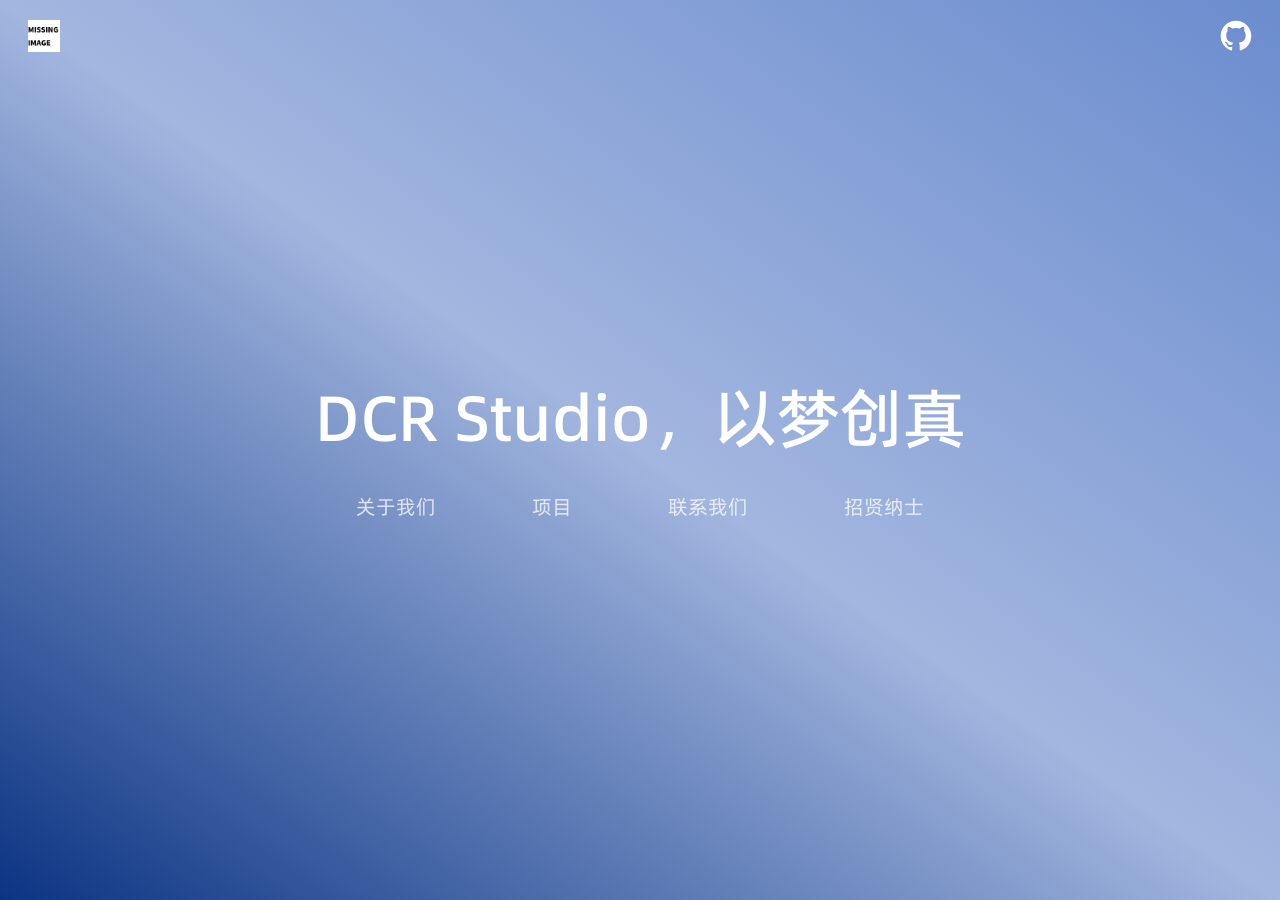
==== commit a2b3959b: "[add] added Logo and GitHub SVG" ====
--- a/index.html
+++ b/index.html
@@ -9,6 +9,15 @@
     <link rel="stylesheet" href="./res/css/style.css">
 </head>
 <body>
+    <header class="site-header">
+        <a href="./index.html" class="header-logo" aria-label="返回主页">
+            <img src="./res/images/logo.png" alt="DCR Studio Logo">
+        </a>
+        <a href="https://github.com/DCR-Studio" class="header-github" aria-label="访问 GitHub" target="_blank" rel="noopener noreferrer">
+            <img src="./res/images/svg/github.svg" alt="GitHub">
+        </a>
+    </header>
+
     <div class="container">
         <div class="hero">
             <span class="text">DCR Studio，以梦创真</span>
@@ -16,7 +25,7 @@
                 <a href="#about" class="nav-button">关于我们</a>
                 <a href="#projects" class="nav-button">项目</a>
                 <a href="#contact" class="nav-button">联系我们</a>
-                <a href="#join" class="nav-button">加入DCR Studio</a>
+                <a href="#join" class="nav-button">招贤纳士</a>
             </div>
         </div>
     </div>
--- a/res/css/style.css
+++ b/res/css/style.css
@@ -9,15 +9,45 @@
     height: 100%;
 }
 
+body {
+    position: relative;
+    background: linear-gradient(to top right, #0C3483,#A2B6DF,#6B8CCE);
+}
+
+.site-header {
+    position: absolute;
+    top: 0;
+    left: 0;
+    right: 0;
+    display: flex;
+    justify-content: space-between;
+    align-items: center;
+    padding: 20px 28px;
+    background: transparent;
+    z-index: 10;
+}
+
+.header-logo img,
+.header-github img {
+    display: block;
+    height: 32px;
+    width: auto;
+}
+
+.header-logo:hover,
+.header-github:hover {
+    opacity: 0.85;
+}
+
 .container {
     width: 100%;
-    height: 100vh;
+    min-height: 100vh;
     display: flex;
     flex-direction: column;
     justify-content: center;
     align-items: center;
     gap: 20px;
-    background: linear-gradient(to top right, #0C3483,#A2B6DF,#6B8CCE);
+    padding-top: -4px;
 }
 
 .hero {
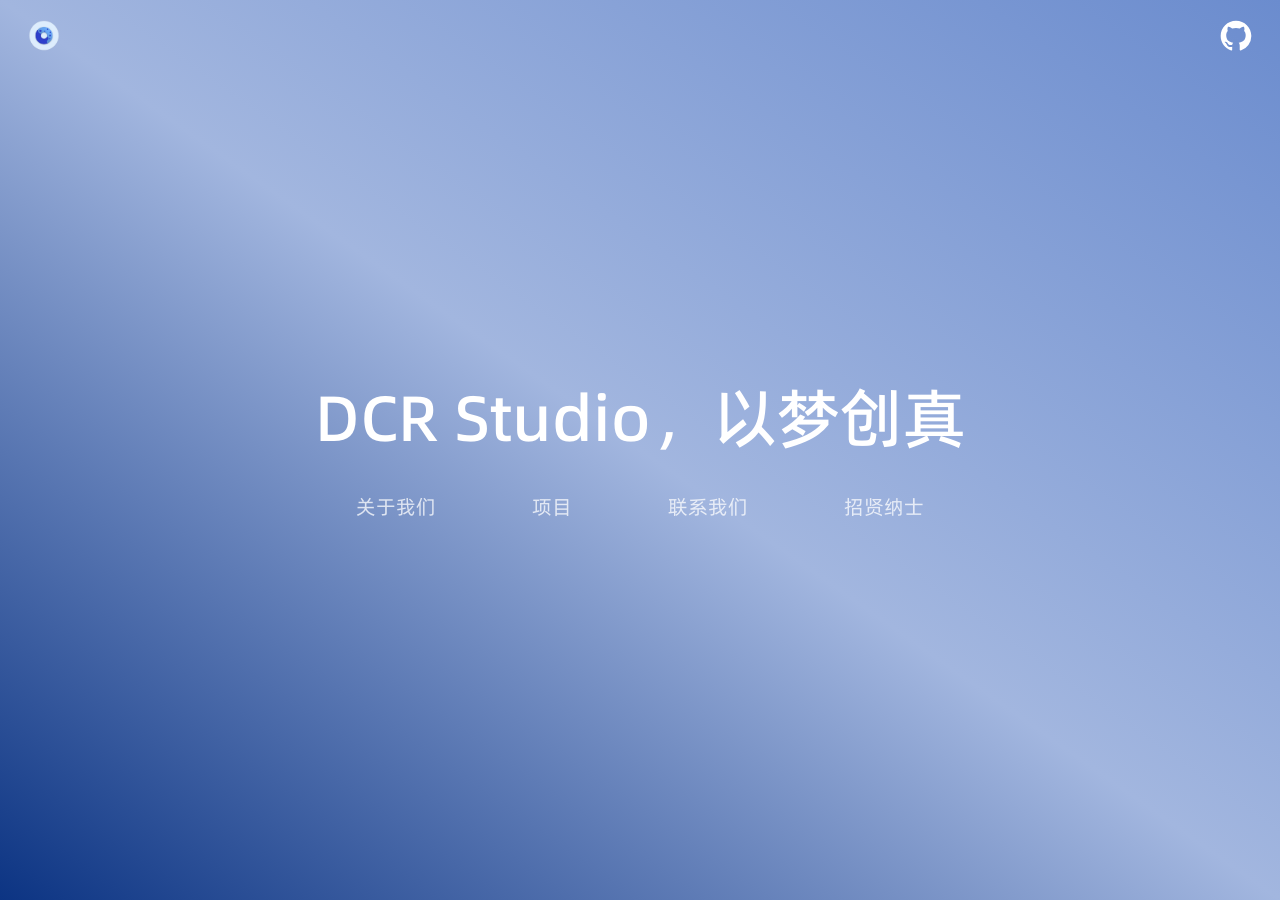
==== commit 22b0e024: "[add] add AboutUS page" ====
--- a/index.html
+++ b/index.html
@@ -22,7 +22,7 @@
         <div class="hero">
             <span class="text">DCR Studio，以梦创真</span>
             <div class="button-row" aria-label="站内导航">
-                <a href="#about" class="nav-button">关于我们</a>
+                <a href="about_us.html" class="nav-button">关于我们</a>
                 <a href="#projects" class="nav-button">项目</a>
                 <a href="#contact" class="nav-button">联系我们</a>
                 <a href="#join" class="nav-button">招贤纳士</a>
--- a/res/css/style.css
+++ b/res/css/style.css
@@ -4,14 +4,24 @@
     box-sizing: border-box;
 }
 
-html, body {
+html {
     width: 100%;
-    height: 100%;
+    min-height: 100%;
 }
 
 body {
     position: relative;
+    min-height: 100%;
+    margin: 0;
     background: linear-gradient(to top right, #0C3483,#A2B6DF,#6B8CCE);
+    background-attachment: fixed;
+    background-repeat: no-repeat;
+    background-size: cover;
+    color: #FFFFFF;
+}
+
+.about-body {
+    min-height: 100vh;
 }
 
 .site-header {
@@ -117,6 +127,179 @@
   font-family: "Alibaba PuHuiTi 3.0 55 Regular", Arial, sans-serif;
 }
 
+.about-page {
+    width: min(1100px, calc(100% - 48px));
+    margin: 0 auto;
+    padding: 120px 0 72px;
+}
+
+.about-hero {
+    display: flex;
+    flex-direction: column;
+    gap: 24px;
+    margin-bottom: 48px;
+}
+
+.about-eyebrow {
+    font-size: 14px;
+    letter-spacing: 0.3em;
+    color: rgba(255, 255, 255, 0.7);
+    font-family: 'Alibaba PuHuiTi 3.0 55 Regular', Arial, sans-serif;
+}
+
+.about-hero h1 {
+    font-family: 'Alibaba PuHuiTi 3.0 55 Regular', Arial, sans-serif;
+    font-size: 32px;
+    font-weight: 400;
+}
+
+.section-subtitle {
+    font-family: 'Alibaba PuHuiTi 3.0 55 Regular', Arial, sans-serif;
+    font-size: 28px;
+    font-weight: 400;
+    line-height: 1.2;
+    margin: 0;
+}
+
+.about-section-block {
+    background: rgba(255, 255, 255, 0.16);
+    border: 1px solid rgba(255, 255, 255, 0.24);
+    backdrop-filter: blur(20px);
+    -webkit-backdrop-filter: blur(20px);
+    border-radius: 24px;
+    padding: 28px 32px;
+    box-shadow: 0 12px 32px rgba(0, 0, 0, 0.16);
+}
+
+.about-section-block p {
+    margin-top: 12px;
+    line-height: 1.8;
+    color: rgba(255, 255, 255, 0.9);
+    font-size: 18px;
+    font-family: 'Alibaba PuHuiTi 3.0 65 Medium', Arial, sans-serif;
+}
+
+.about-section {
+    display: flex;
+    flex-direction: column;
+    gap: 24px;
+}
+
+.member-cards {
+    display: flex;
+    flex-direction: column;
+    gap: 20px;
+}
+
+.member-card {
+    display: flex;
+    align-items: center;
+    gap: 16px;
+    padding: 20px;
+    border-radius: 20px;
+    background: rgba(255, 255, 255, 0.16);
+    border: 1px solid rgba(255, 255, 255, 0.24);
+    backdrop-filter: blur(18px);
+    -webkit-backdrop-filter: blur(18px);
+    box-shadow: 0 10px 30px rgba(0, 0, 0, 0.15);
+}
+
+.member-card__avatar {
+    width: 56px;
+    height: 56px;
+    border-radius: 50%;
+    object-fit: cover;
+    flex-shrink: 0;
+}
+
+.member-card__info {
+    flex: 1;
+}
+
+.member-card__info h3 {
+    font-size: 20px;
+    font-family: 'Alibaba PuHuiTi 3.0 55 Regular', Arial, sans-serif;
+    margin-bottom: 4px;
+}
+
+.member-card__info p {
+    font-size: 15px;
+    color: rgba(255, 255, 255, 0.75);
+    font-family: 'Alibaba PuHuiTi 3.0 65 Medium', Arial, sans-serif;
+}
+
+.member-card__link {
+    display: inline-flex;
+    align-items: center;
+    justify-content: center;
+    width: 40px;
+    height: 40px;
+    border-radius: 50%;
+    background: rgba(255, 255, 255, 0.12);
+    transition: transform 0.2s ease, background 0.2s ease;
+}
+
+.member-card__link:hover {
+    transform: translateY(-2px);
+    background: rgba(255, 255, 255, 0.2);
+}
+
+.member-card__link img {
+    width: 20px;
+    height: 20px;
+}
+
+.site-footer {
+    width: min(1100px, calc(100% - 48px));
+    margin: 0 auto 36px;
+    padding: 28px 0 20px;
+    border-top: 1px solid rgba(255, 255, 255, 0.18);
+    display: flex;
+    flex-direction: column;
+    gap: 24px;
+}
+
+.site-footer__brand img {
+    height: 64px;
+    width: auto;
+}
+
+.site-footer__links {
+    display: grid;
+    grid-template-columns: repeat(auto-fit, minmax(160px, 1fr));
+    gap: 24px;
+}
+
+.site-footer__group {
+    display: flex;
+    flex-direction: column;
+    gap: 8px;
+}
+
+.site-footer__group h3 {
+    font-size: 18px;
+    font-family: 'Alibaba PuHuiTi 3.0 65 Medium', Arial, sans-serif;
+    margin-bottom: 4px;
+}
+
+.site-footer__group a {
+    color: rgba(255, 255, 255, 0.8);
+    text-decoration: none;
+    font-family: 'Alibaba PuHuiTi 3.0 55 Regular', Arial, sans-serif;
+}
+
+.site-footer__group a:hover {
+    color: #FFFFFF;
+}
+
+.site-footer__copyright {
+    text-align: center;
+    color: rgba(255, 255, 255, 0.7);
+    font-size: 14px;
+    font-family: 'Alibaba PuHuiTi 3.0 55 Regular', Arial, sans-serif;
+    padding-top: 8px;
+}
+
 @media (max-width: 640px) {
     .hero {
         gap: 20px;
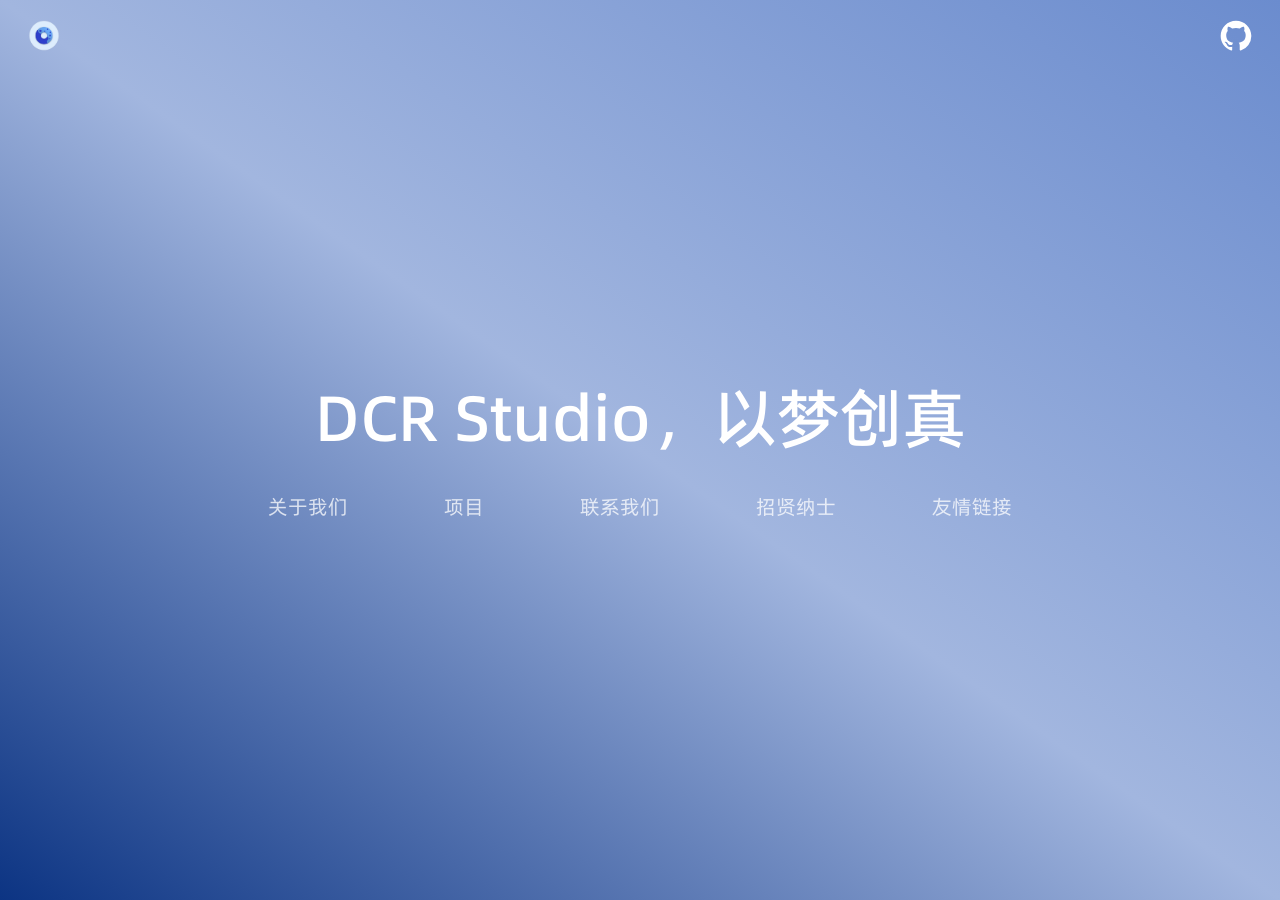
==== commit 17569304: "[add] added lots of pages" ====
--- a/index.html
+++ b/index.html
@@ -23,9 +23,10 @@
             <span class="text">DCR Studio，以梦创真</span>
             <div class="button-row" aria-label="站内导航">
                 <a href="about_us.html" class="nav-button">关于我们</a>
-                <a href="#projects" class="nav-button">项目</a>
-                <a href="#contact" class="nav-button">联系我们</a>
-                <a href="#join" class="nav-button">招贤纳士</a>
+                <a href="projects.html" class="nav-button">项目</a>
+                <a href="contact.html" class="nav-button">联系我们</a>
+                <a href="careers.html" class="nav-button">招贤纳士</a>
+                <a href="partner.html" class="nav-button">友情链接</a>
             </div>
         </div>
     </div>
--- a/res/css/style.css
+++ b/res/css/style.css
@@ -249,6 +249,92 @@
     height: 20px;
 }
 
+.project-cards {
+    display: flex;
+    flex-direction: column;
+    gap: 20px;
+}
+
+.project-card {
+    display: flex;
+    align-items: center;
+    gap: 16px;
+}
+
+.project-card__logo {
+    width: 72px;
+    height: 72px;
+    object-fit: contain;
+    flex-shrink: 0;
+    padding: 8px;
+    border-radius: 20px;
+    background: rgba(255, 255, 255, 0.14);
+}
+
+.project-card__info {
+    flex: 1;
+    min-width: 0;
+}
+
+.project-card__info h3 {
+    font-size: 20px;
+    font-family: 'Alibaba PuHuiTi 3.0 55 Regular', Arial, sans-serif;
+    margin-bottom: 6px;
+}
+
+.project-card__info p {
+    font-size: 15px;
+    line-height: 1.7;
+    color: rgba(255, 255, 255, 0.75);
+    font-family: 'Alibaba PuHuiTi 3.0 65 Medium', Arial, sans-serif;
+}
+
+.project-card__actions {
+    display: flex;
+    gap: 12px;
+    flex-wrap: wrap;
+    margin-left: auto;
+}
+
+.project-card__action {
+    display: inline-flex;
+    align-items: center;
+    gap: 8px;
+    padding: 8px 14px;
+    border-radius: 999px;
+    color: #FFFFFF;
+    text-decoration: none;
+    background: rgba(255, 255, 255, 0.12);
+    border: 1px solid rgba(255, 255, 255, 0.2);
+    transition: transform 0.2s ease, background 0.2s ease;
+}
+
+.project-card__action:hover {
+    transform: translateY(-2px);
+    background: rgba(255, 255, 255, 0.2);
+}
+
+.project-card__action-icon {
+    display: inline-flex;
+    align-items: center;
+    justify-content: center;
+    width: 40px;
+    height: 40px;
+    margin-left: -4px;
+    border-radius: 50%;
+    background: rgba(255, 255, 255, 0.16);
+}
+
+.project-card__action-icon img {
+    width: 18px;
+    height: 18px;
+}
+
+.project-card__action-label {
+    font-size: 14px;
+    font-family: 'Alibaba PuHuiTi 3.0 55 Regular', Arial, sans-serif;
+}
+
 .site-footer {
     width: min(1100px, calc(100% - 48px));
     margin: 0 auto 36px;
@@ -300,6 +386,18 @@
     padding-top: 8px;
 }
 
+@media (max-width: 768px) {
+    .project-card {
+        flex-wrap: wrap;
+    }
+
+    .project-card__actions {
+        width: 100%;
+        margin-left: 0;
+        margin-top: 4px;
+    }
+}
+
 @media (max-width: 640px) {
     .hero {
         gap: 20px;
